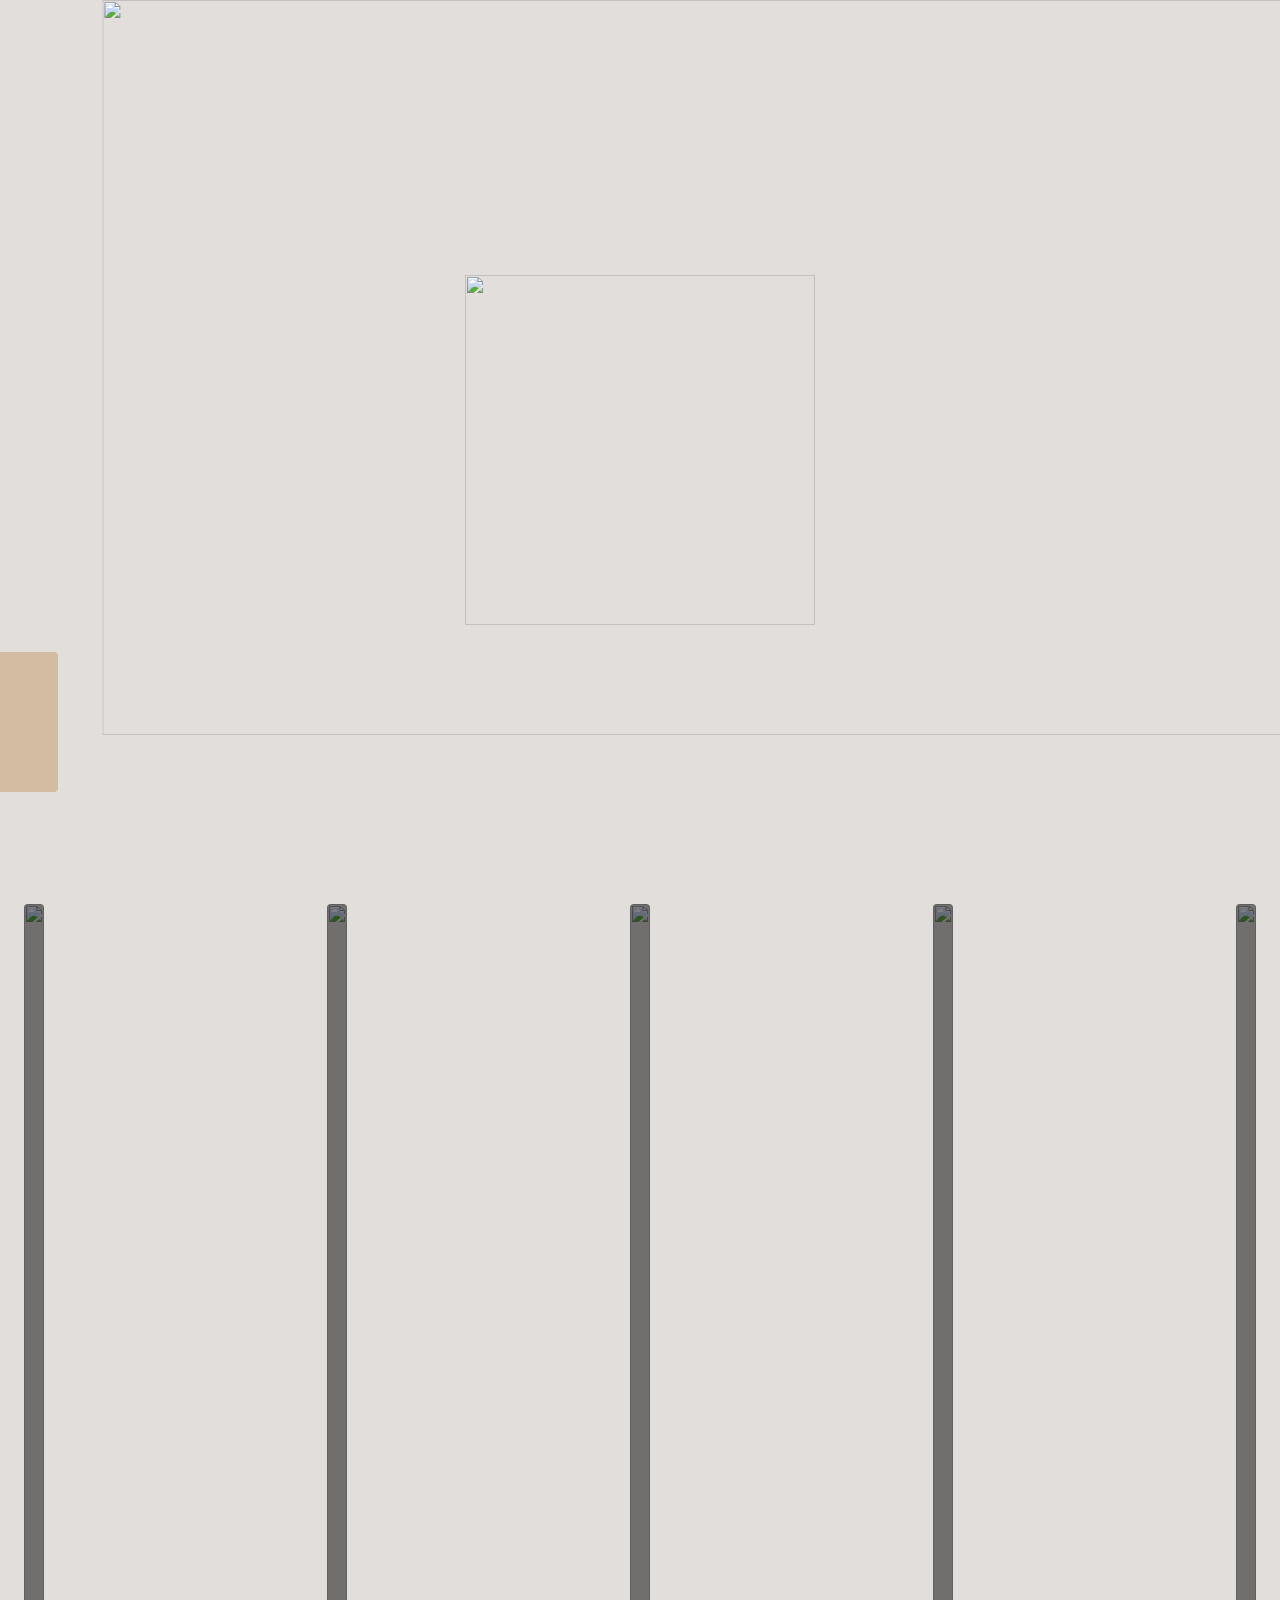
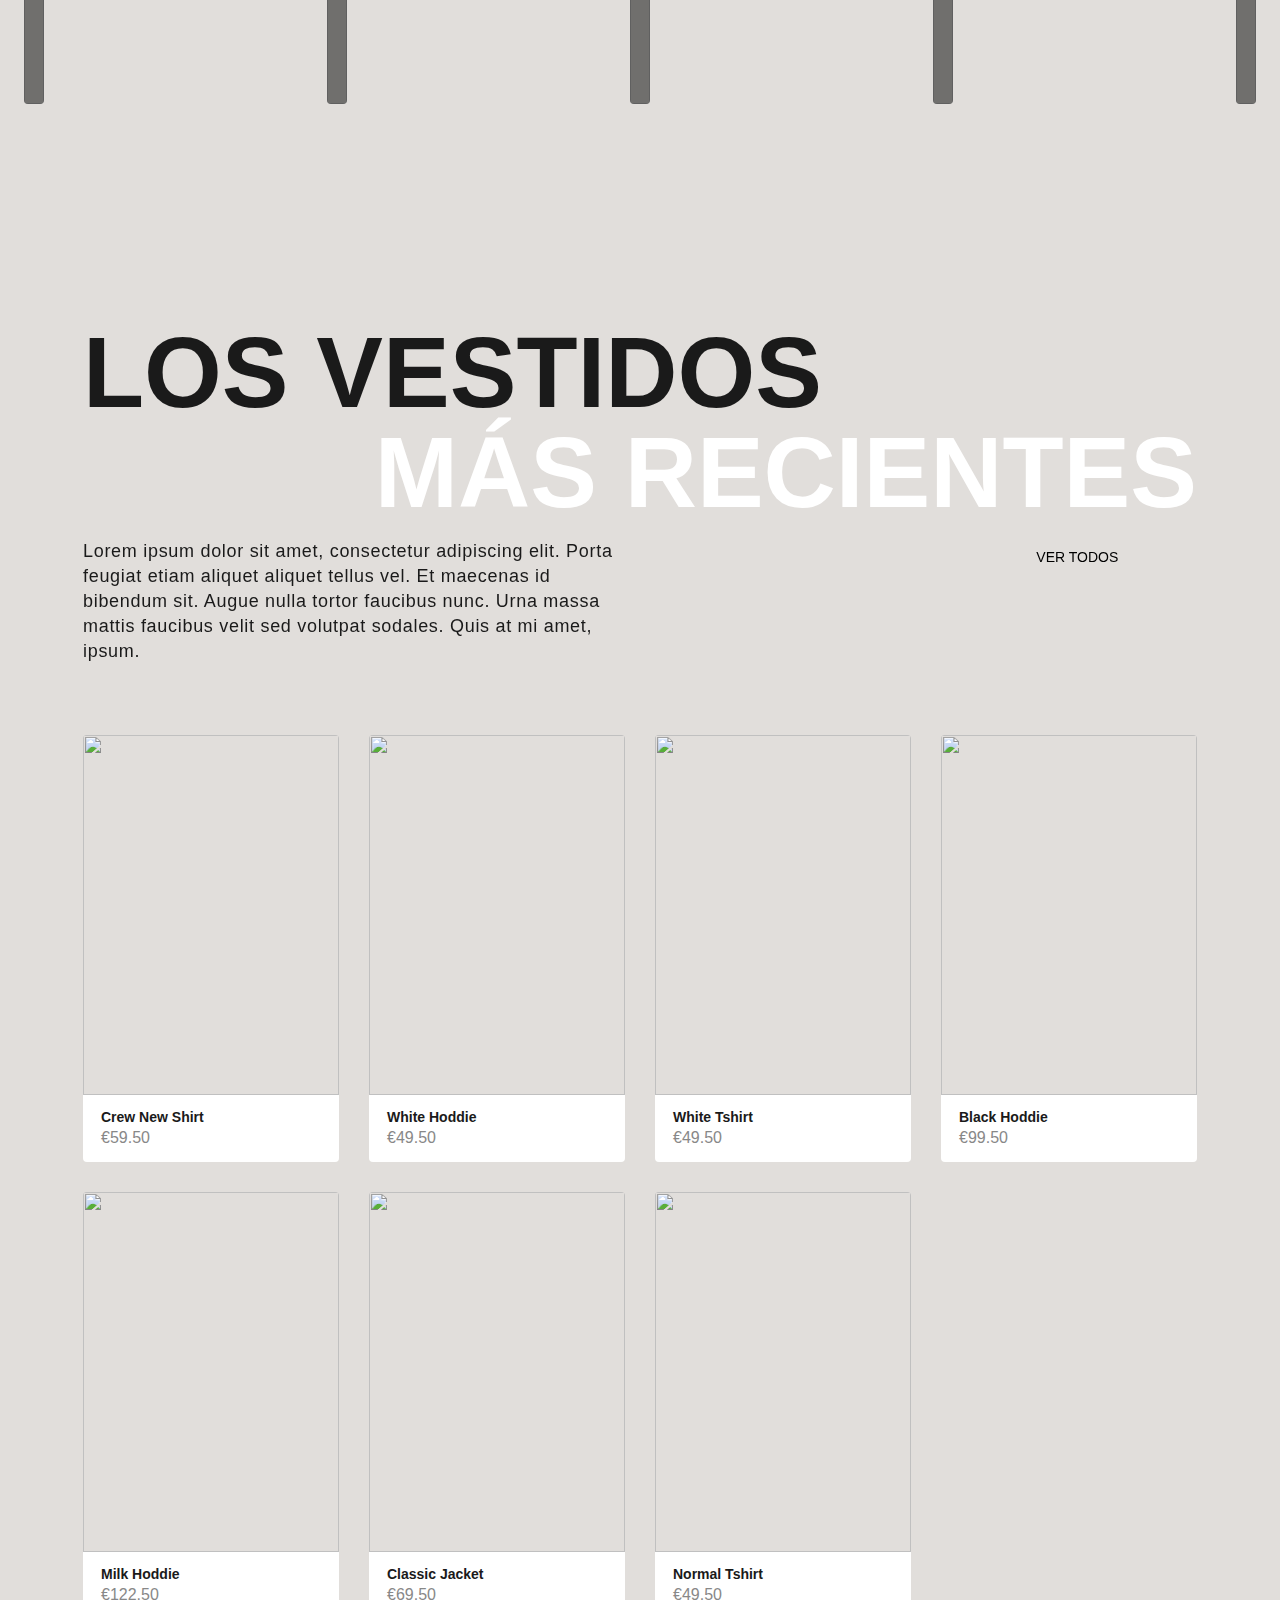
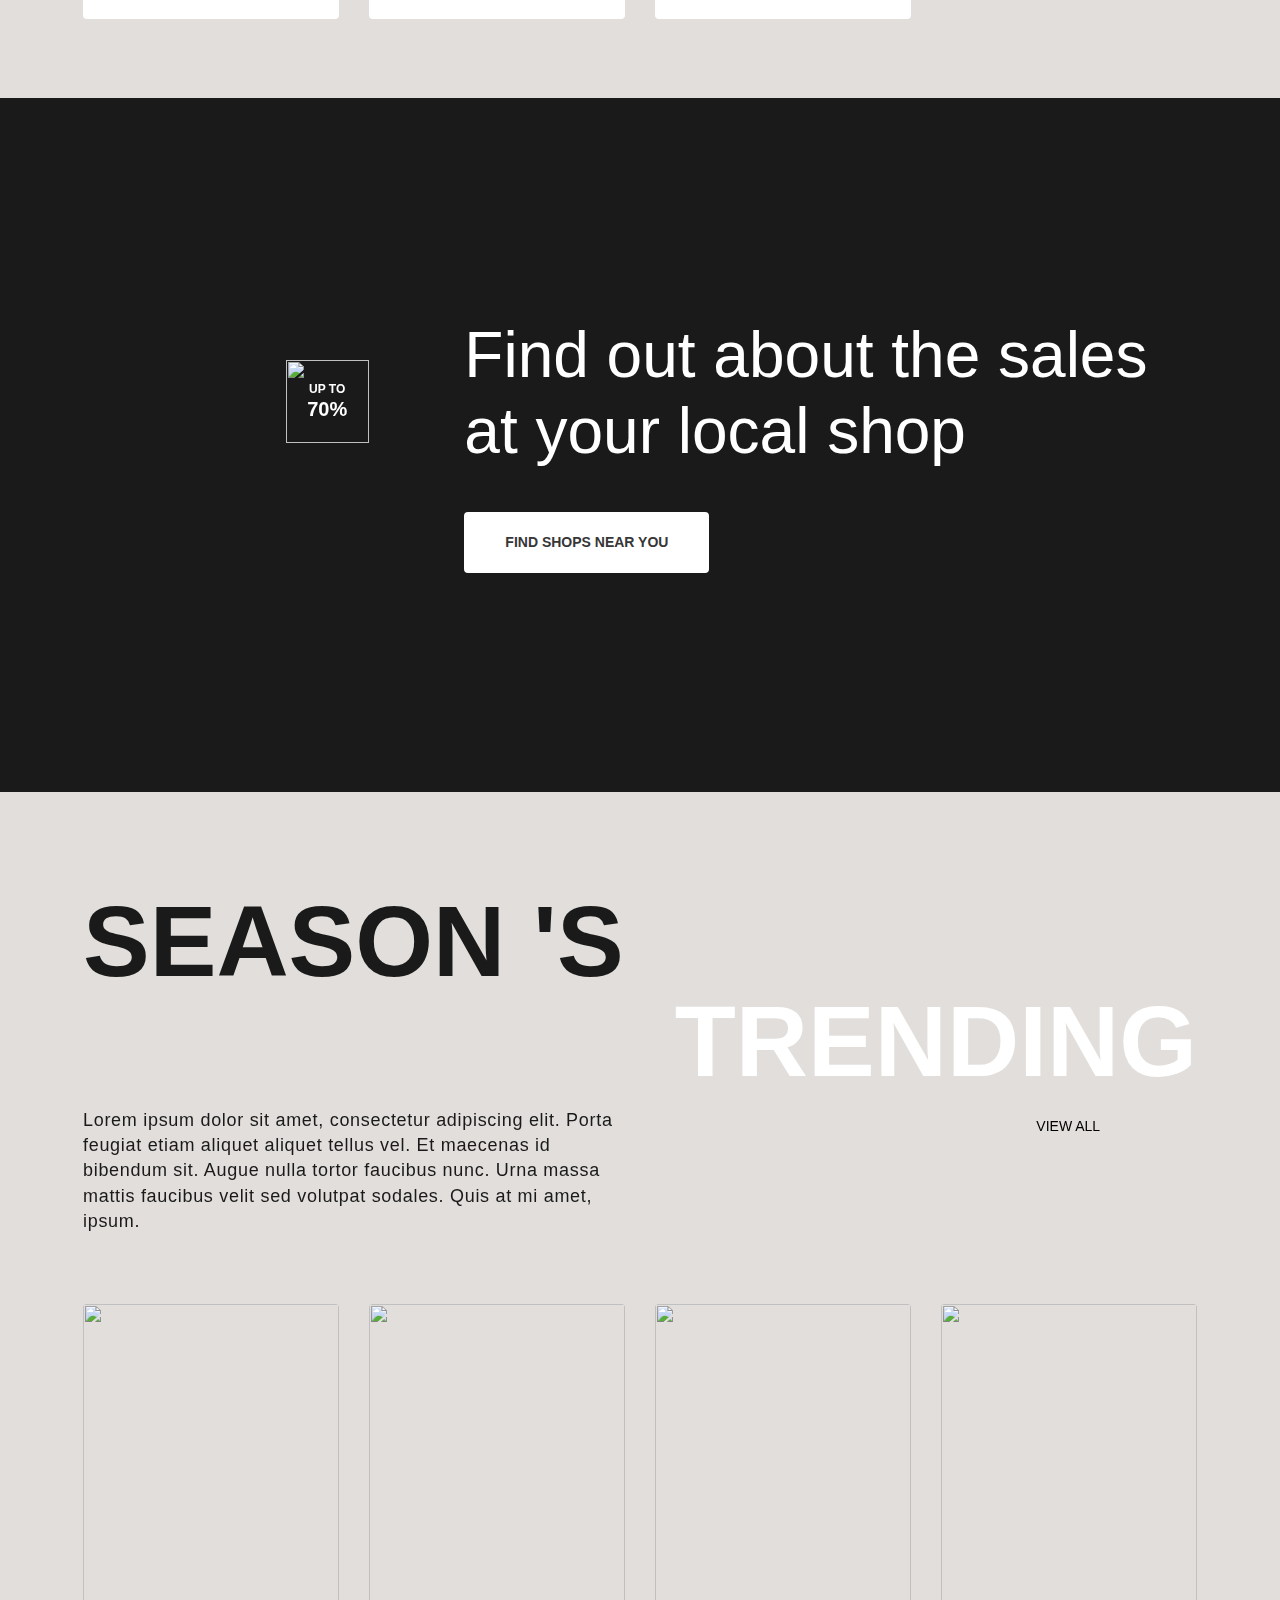
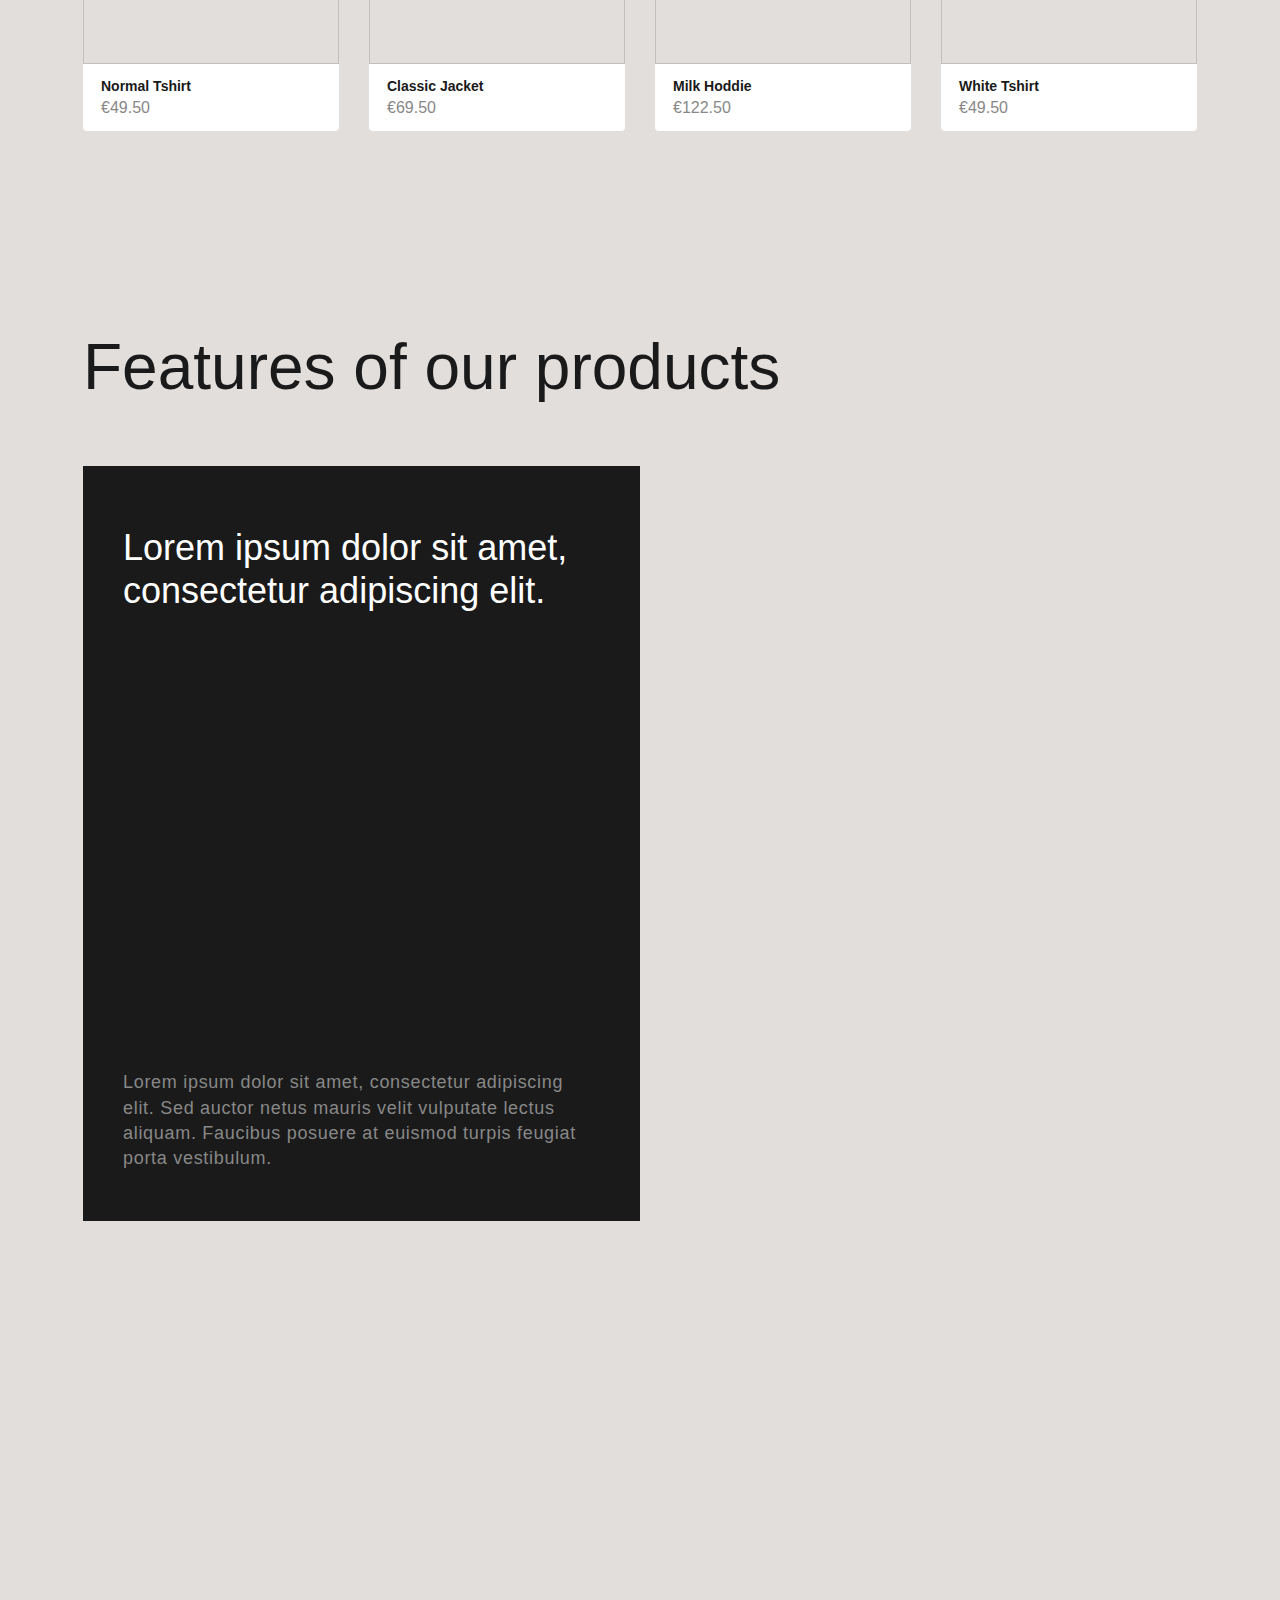
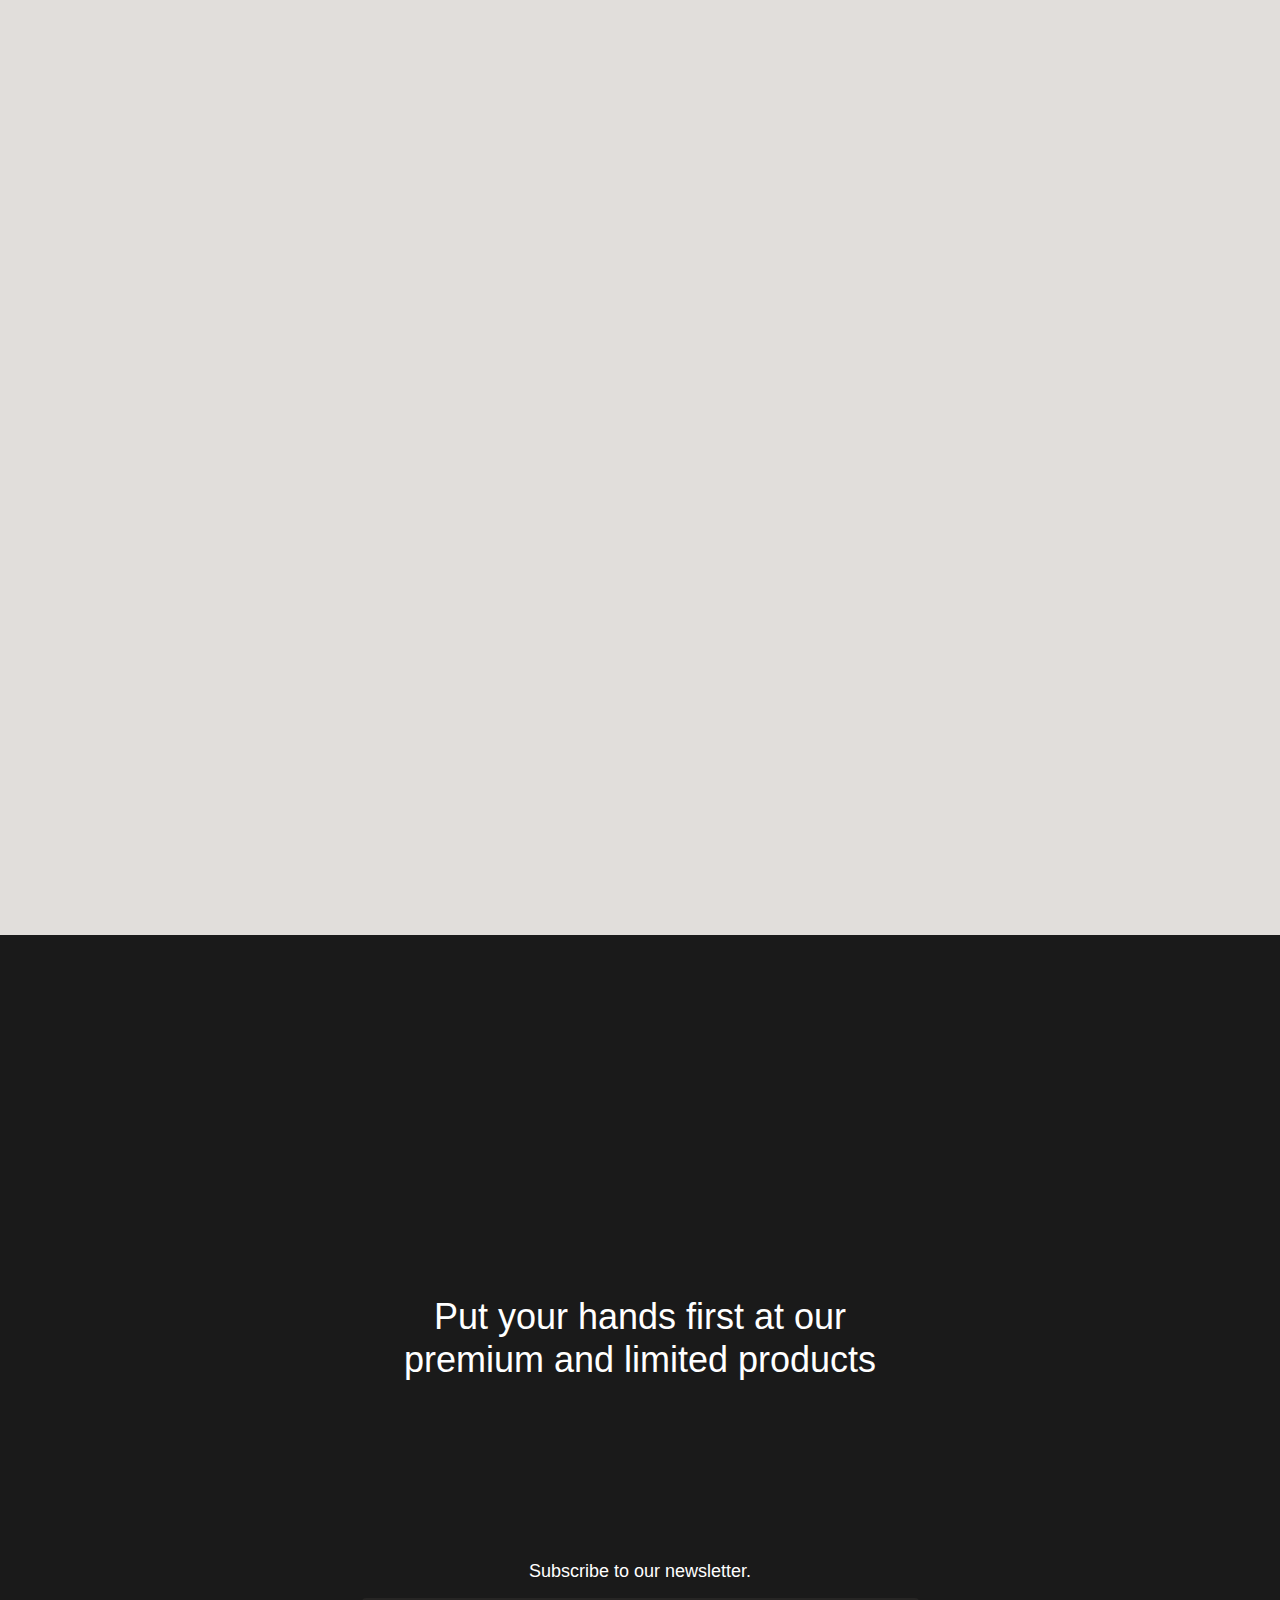
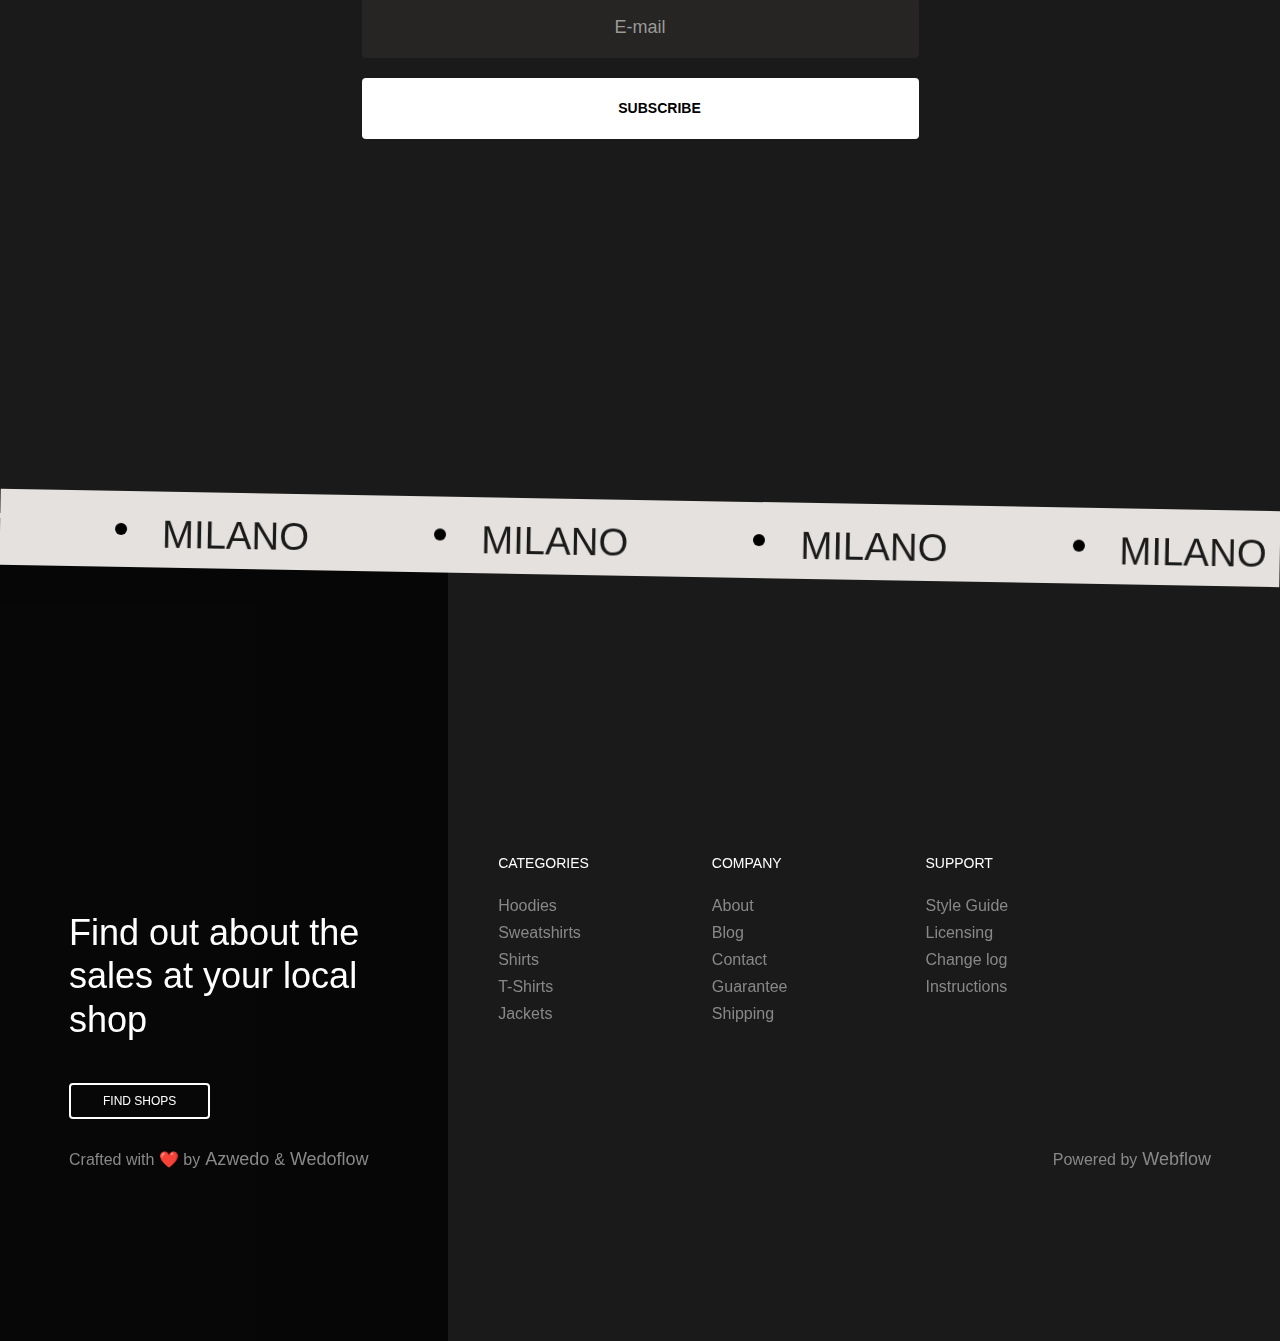
==== index.html @ a9ac9210 "Add files via upload" ====
<!DOCTYPE html>
<!-- This site was created in Webflow. https://www.webflow.com -->
<!-- Last Published: Wed Aug 02 2023 12:17:36 GMT+0000 (Coordinated Universal Time) -->
<html data-wf-domain="az-milano.webflow.io" data-wf-page="62f3719eed27635eee6eeb4f"
    data-wf-site="62f3719eed276382ac6eeb38">

<head>
    <meta charset="utf-8" />
    <title>Biaani | Inicio</title>
    <meta content="Milano - Webflow Ecommerce website template" name="description" />
    <meta content="Milano - Webflow Ecommerce website template" property="og:title" />
    <meta content="Milano - Webflow Ecommerce website template" property="og:description" />
    <meta content="Milano - Webflow Ecommerce website template" property="twitter:title" />
    <meta content="Milano - Webflow Ecommerce website template" property="twitter:description" />
    <meta property="og:type" content="website" />
    <meta content="summary_large_image" name="twitter:card" />
    <meta content="width=device-width, initial-scale=1" name="viewport" />
    <meta content="Webflow" name="generator" />
    <link href="css/az-milano.webflow.cb0dedc49.css" rel="stylesheet" type="text/css" />
    <link href="css/media.css" rel="stylesheet" type="text/css" />
    <script type="text/javascript">
        !function (o, c) {
            var n = c.documentElement
                , t = " w-mod-";
            n.className += t + "js",
                ("ontouchstart" in o || o.DocumentTouch && c instanceof DocumentTouch) && (n.className += t + "touch")
        }(window, document);
    </script>

    <link href="https://assets.website-files.com/62f3719eed276382ac6eeb38/6308bfbd58a86c19c60eae1f_Favicon.png"
        rel="shortcut icon" type="image/x-icon" />
    <link href="https://assets.website-files.com/62f3719eed276382ac6eeb38/6308bfc2aa84e67999377b61_webclip.png"
        rel="apple-touch-icon" />

    <script type="text/javascript">
        window.__WEBFLOW_CURRENCY_SETTINGS = {
            "currencyCode": "USD",
            "symbol": "$",
            "decimal": ".",
            "fractionDigits": 2,
            "group": ",",
            "template": "{{wf {\"path\":\"symbol\",\"type\":\"PlainText\"} }} {{wf {\"path\":\"amount\",\"type\":\"CommercePrice\"} }} {{wf {\"path\":\"currencyCode\",\"type\":\"PlainText\"} }}",
            "hideDecimalForWholeNumbers": false
        };
    </script>
    <link rel="stylesheet" href="https://localhost:49519/stylesheet?id=ZXPg1FF5qxgkTYdr">
</head>

<body>
    <div data-w-id="0822006c-364b-ff71-7102-f629c8b2c373" style="opacity:1" class="fixed-navbar">
        <div data-animation="default" class="navbar w-nav" data-easing2="ease" data-easing="ease" data-collapse="all"
            role="banner" data-no-scroll="1" data-duration="0" data-doc-height="1">
            <div class="container nav-container">
                <div class="nav-menu-container">
                    <div class="navbar-menu-holder">
                        <a href="/" aria-current="page" class="brand w-nav-brand w--current">
                            <img src="https://biaanialtacostura.com/wp-content/uploads/2022/08/Biaani-png-stuff-w.png"
                                loading="lazy" alt="" class="brand-image-black" />
                            <img src="https://biaanialtacostura.com/wp-content/uploads/2022/08/Biaani-png-stuff-w.png"
                                loading="lazy" alt="" class="brand-image-white" />
                        </a>
                        <div class="menu-button w-nav-button">
                            <div data-is-ix2-target="1" class="menu-hamburger-icon"
                                data-w-id="a31a90da-18bb-988c-bede-6f0c86a57207" data-animation-type="lottie"
                                data-src="https://assets.website-files.com/62f3719eed276382ac6eeb38/62f643ac270e0c2b550f34db_menuV3.json"
                                data-loop="0" data-direction="1" data-autoplay="0" data-renderer="svg"
                                data-default-duration="1.5" data-duration="0" data-ix2-initial-state="0"></div>
                        </div>
                    </div>
                    <div class="navbar-icons-holder">
                        <div class="navbar-icons-container">
                            <div data-w-id="1f05b361-0478-9a17-ef73-0fe72122ae6d" data-is-ix2-target="1"
                                class="navbar-search-icon-lottie" data-animation-type="lottie"
                                data-src="https://assets.website-files.com/62f3719eed276382ac6eeb38/630c70235f2fc10a48b82acf_searchToX.json"
                                data-loop="0" data-direction="1" data-autoplay="0" data-renderer="svg"
                                data-default-duration="1" data-duration="0" data-ix2-initial-state="0"></div>
                            <div class="navbar-search-popup">
                                <div class="navbar-search-icon-holder">
                                    <form action="/search" class="search w-form">
                                        <input type="submit" value="" class="search-button w-button" />
                                        <input type="search" class="search-input w-input" maxlength="256" name="query"
                                            placeholder="Search…" id="search" required="" />
                                    </form>
                                </div>
                            </div>
                        </div>
                    </div>
                    
                    <nav role="navigation" class="nav-menu w-nav-menu">
                        <div class="nav-manu-mask">
                            <div class="container menu-holder">
                                <div class="nav-link-holder">
                                    <div class="w-dyn-list">
                                        <div role="list" class="w-dyn-items">
                                            <div role="listitem" class="w-dyn-item">
                                                <a href="/category/hoodies" class="nav-link w-inline-block">
                                                    <div class="nav-link-container-perspective">
                                                        <div class="nav-link-container _01">
                                                            <div class="number-holder">
                                                                <div class="overline-l">0</div>
                                                                <div class="overline-l">1</div>
                                                                <div class="overline-l">.</div>
                                                            </div>
                                                            <div class="link-block-menu">Hoodies</div>
                                                        </div>
                                                    </div>
                                                    <div class="nav-menu-image-holder nav-link-image">
                                                        <img loading="lazy" alt=""
                                                            src="https://assets.website-files.com/62f3a1ab50d8014c355bd831/62f3aec4d36866423553ef87_Category%20Image%2001.jpg"
                                                            sizes="100vw"
                                                            srcset="https://assets.website-files.com/62f3a1ab50d8014c355bd831/62f3aec4d36866423553ef87_Category%20Image%2001-p-500.jpg 500w, https://assets.website-files.com/62f3a1ab50d8014c355bd831/62f3aec4d36866423553ef87_Category%20Image%2001-p-800.jpg 800w, https://assets.website-files.com/62f3a1ab50d8014c355bd831/62f3aec4d36866423553ef87_Category%20Image%2001-p-1080.jpg 1080w, https://assets.website-files.com/62f3a1ab50d8014c355bd831/62f3aec4d36866423553ef87_Category%20Image%2001.jpg 1140w"
                                                            class="nav-menu-image" />
                                                    </div>
                                                </a>
                                            </div>
                                            <div role="listitem" class="w-dyn-item">
                                                <a href="/category/sweatshirts" class="nav-link w-inline-block">
                                                    <div class="nav-link-container-perspective">
                                                        <div class="nav-link-container _01">
                                                            <div class="number-holder">
                                                                <div class="overline-l">0</div>
                                                                <div class="overline-l">2</div>
                                                                <div class="overline-l">.</div>
                                                            </div>
                                                            <div class="link-block-menu">Sweatshirts</div>
                                                        </div>
                                                    </div>
                                                    <div class="nav-menu-image-holder nav-link-image">
                                                        <img loading="lazy" alt=""
                                                            src="https://assets.website-files.com/62f3a1ab50d8014c355bd831/62f3aed27d0430e3f1fda97b_Category%20Image%2005.jpg"
                                                            sizes="100vw"
                                                            srcset="https://assets.website-files.com/62f3a1ab50d8014c355bd831/62f3aed27d0430e3f1fda97b_Category%20Image%2005-p-500.jpg 500w, https://assets.website-files.com/62f3a1ab50d8014c355bd831/62f3aed27d0430e3f1fda97b_Category%20Image%2005-p-800.jpg 800w, https://assets.website-files.com/62f3a1ab50d8014c355bd831/62f3aed27d0430e3f1fda97b_Category%20Image%2005-p-1080.jpg 1080w, https://assets.website-files.com/62f3a1ab50d8014c355bd831/62f3aed27d0430e3f1fda97b_Category%20Image%2005.jpg 1140w"
                                                            class="nav-menu-image" />
                                                    </div>
                                                </a>
                                            </div>
                                            <div role="listitem" class="w-dyn-item">
                                                <a href="/category/shirts" class="nav-link w-inline-block">
                                                    <div class="nav-link-container-perspective">
                                                        <div class="nav-link-container _01">
                                                            <div class="number-holder">
                                                                <div class="overline-l">0</div>
                                                                <div class="overline-l">3</div>
                                                                <div class="overline-l">.</div>
                                                            </div>
                                                            <div class="link-block-menu">Shirts</div>
                                                        </div>
                                                    </div>
                                                    <div class="nav-menu-image-holder nav-link-image">
                                                        <img loading="lazy" alt=""
                                                            src="https://assets.website-files.com/62f3a1ab50d8014c355bd831/62f3af1a24b1d58f4fc498b9_Category%20Image%2002.jpg"
                                                            sizes="100vw"
                                                            srcset="https://assets.website-files.com/62f3a1ab50d8014c355bd831/62f3af1a24b1d58f4fc498b9_Category%20Image%2002-p-500.jpg 500w, https://assets.website-files.com/62f3a1ab50d8014c355bd831/62f3af1a24b1d58f4fc498b9_Category%20Image%2002-p-800.jpg 800w, https://assets.website-files.com/62f3a1ab50d8014c355bd831/62f3af1a24b1d58f4fc498b9_Category%20Image%2002-p-1080.jpg 1080w, https://assets.website-files.com/62f3a1ab50d8014c355bd831/62f3af1a24b1d58f4fc498b9_Category%20Image%2002.jpg 1140w"
                                                            class="nav-menu-image" />
                                                    </div>
                                                </a>
                                            </div>
                                            <div role="listitem" class="w-dyn-item">
                                                <a href="/category/t-shirts" class="nav-link w-inline-block">
                                                    <div class="nav-link-container-perspective">
                                                        <div class="nav-link-container _01">
                                                            <div class="number-holder">
                                                                <div class="overline-l">0</div>
                                                                <div class="overline-l">4</div>
                                                                <div class="overline-l">.</div>
                                                            </div>
                                                            <div class="link-block-menu">T-Shirts</div>
                                                        </div>
                                                    </div>
                                                    <div class="nav-menu-image-holder nav-link-image">
                                                        <img loading="lazy" alt=""
                                                            src="https://assets.website-files.com/62f3a1ab50d8014c355bd831/62f3af2ddf914539081fdc86_Category%20Image%2003.jpg"
                                                            sizes="100vw"
                                                            srcset="https://assets.website-files.com/62f3a1ab50d8014c355bd831/62f3af2ddf914539081fdc86_Category%20Image%2003-p-500.jpg 500w, https://assets.website-files.com/62f3a1ab50d8014c355bd831/62f3af2ddf914539081fdc86_Category%20Image%2003-p-800.jpg 800w, https://assets.website-files.com/62f3a1ab50d8014c355bd831/62f3af2ddf914539081fdc86_Category%20Image%2003-p-1080.jpg 1080w, https://assets.website-files.com/62f3a1ab50d8014c355bd831/62f3af2ddf914539081fdc86_Category%20Image%2003.jpg 1140w"
                                                            class="nav-menu-image" />
                                                    </div>
                                                </a>
                                            </div>
                                            <div role="listitem" class="w-dyn-item">
                                                <a href="/category/jackets" class="nav-link w-inline-block">
                                                    <div class="nav-link-container-perspective">
                                                        <div class="nav-link-container _01">
                                                            <div class="number-holder">
                                                                <div class="overline-l">0</div>
                                                                <div class="overline-l">5</div>
                                                                <div class="overline-l">.</div>
                                                            </div>
                                                            <div class="link-block-menu">Jackets</div>
                                                        </div>
                                                    </div>
                                                    <div class="nav-menu-image-holder nav-link-image">
                                                        <img loading="lazy" alt=""
                                                            src="https://assets.website-files.com/62f3a1ab50d8014c355bd831/62f3af3b5a05667f40af60c5_Category%20Image%2004.jpg"
                                                            sizes="100vw"
                                                            srcset="https://assets.website-files.com/62f3a1ab50d8014c355bd831/62f3af3b5a05667f40af60c5_Category%20Image%2004-p-500.jpg 500w, https://assets.website-files.com/62f3a1ab50d8014c355bd831/62f3af3b5a05667f40af60c5_Category%20Image%2004-p-800.jpg 800w, https://assets.website-files.com/62f3a1ab50d8014c355bd831/62f3af3b5a05667f40af60c5_Category%20Image%2004-p-1080.jpg 1080w, https://assets.website-files.com/62f3a1ab50d8014c355bd831/62f3af3b5a05667f40af60c5_Category%20Image%2004.jpg 1140w"
                                                            class="nav-menu-image" />
                                                    </div>
                                                </a>
                                            </div>
                                        </div>
                                    </div>
                                </div>
                                <div class="nav-footer-holder">
                                    <div class="nav-menu-footer-line"></div>
                                    <div class="nav-menu-links-container">
                                        <div class="links-holder">
                                            <a href="mailto:hello@milano.clothes" class="nav-menu-footer-links">
                                                <span class="accent-text-color">E: </span>
                                                hello@milano.clothes
                                            </a>
                                            <a href="tel:+383(0)49123-456" class="nav-menu-footer-links">
                                                <span class="accent-text-color">T: </span>
                                                +383 (0) 49 123-456
                                            </a>
                                        </div>
                                        <div class="social-media-container">
                                            <a href="http://youtube.com" target="_blank"
                                                class="social-media-holder w-inline-block">
                                                <img src="https://assets.website-files.com/62f3719eed276382ac6eeb38/62f63dbb9a68a40f783acf2c_youtube%20%20-%20Gold.svg"
                                                    loading="lazy" alt="" class="social-media-icon" />
                                            </a>
                                            <a href="http://facebook.com" target="_blank"
                                                class="social-media-holder w-inline-block">
                                                <img src="https://assets.website-files.com/62f3719eed276382ac6eeb38/62f63dbbea32fe0f4180272a_facebook%20-%20Gold.svg"
                                                    loading="lazy" alt="" class="social-media-icon" />
                                            </a>
                                            <a href="http://twitter.com" target="_blank"
                                                class="social-media-holder w-inline-block">
                                                <img src="https://assets.website-files.com/62f3719eed276382ac6eeb38/62f63dbc0a419276cd2c24c0_twitter%20%20-%20Gold.svg"
                                                    loading="lazy" alt="" class="social-media-icon" />
                                            </a>
                                            <a href="http://instagram.com" target="_blank"
                                                class="social-media-holder w-inline-block">
                                                <img src="https://assets.website-files.com/62f3719eed276382ac6eeb38/62f63dbce791786f77dc96b9_instagram%20%20-%20Gold.svg"
                                                    loading="lazy" alt="" class="social-media-icon" />
                                            </a>
                                        </div>
                                    </div>
                                </div>
                            </div>
                            <div class="nav-menu-image-holder">
                                <img src="https://assets.website-files.com/62f3719eed276382ac6eeb38/62f4c6f9364a0913616d71e2_CTA%20Image%2004.jpg"
                                    loading="lazy" alt="" sizes="100vw"
                                    srcset="https://assets.website-files.com/62f3719eed276382ac6eeb38/62f4c6f9364a0913616d71e2_CTA%20Image%2004-p-500.jpg 500w, https://assets.website-files.com/62f3719eed276382ac6eeb38/62f4c6f9364a0913616d71e2_CTA%20Image%2004-p-800.jpg 800w, https://assets.website-files.com/62f3719eed276382ac6eeb38/62f4c6f9364a0913616d71e2_CTA%20Image%2004-p-1080.jpg 1080w, https://assets.website-files.com/62f3719eed276382ac6eeb38/62f4c6f9364a0913616d71e2_CTA%20Image%2004.jpg 1300w"
                                    class="nav-menu-image" />
                                <div class="nav-menu-image-mask"></div>
                            </div>
                        </div>
                    </nav>
                </div>
            </div>
        </div>
    </div>
    <div class="section hero-section">
        <div class="container hero-container">
            <div class="hero-text-container">
                <div class="perspective">
                    <div data-w-id="34433cd0-06ea-1cef-c206-e65920d9b55f" class="hero-text-holder _01">
                        <h1 class="hero-text">EL VESTIDO</h1>
                    </div>
                </div>
                <div class="perspective">
                    <div data-w-id="a088f488-e35d-5301-d97b-a011c5602540" class="hero-text-holder _02">
                        <h1 class="hero-text">DE TUS</h1>
                    </div>
                </div>
                <div class="perspective">
                    <div data-w-id="cf3c6155-b7f5-3b06-0b72-63822514a1e6" class="hero-text-holder _03">
                        <h1 class="hero-text white">SUEÑOS TE</h1>
                    </div>
                </div>
                <div class="perspective">
                    <div data-w-id="84ff30f1-1080-cdbf-a365-14dc8e638d38" class="hero-text-holder _04">
                        <h1 class="hero-text white">ESTÁ ESPERANDO</h1>
                    </div>
                </div>
                <div class="perspective">
                    <div data-w-id="d0dcbe2d-923b-dc9c-63a6-d0b1c29595c5" class="hero-link-holder _05">
                        <a href="#Season" class="button with-arrow w-button">CONOCE LA COLECCIÓN DE OTOÑO</a>
                    </div>
                </div>
            </div>
        </div>
        <div data-w-id="22dfe9b3-75cf-698e-dc7a-6bc2b3723a61" class="hero-image-container">
            <div class="hero-image-holder">
                <img src="https://biaanialtacostura.com/wp-content/uploads/2022/08/DSC_0011000-min.jpg" loading="lazy"
                    data-w-id="86218919-4662-309f-b263-8a7534869b8a" alt=""
                    srcset="https://biaanialtacostura.com/wp-content/uploads/2022/08/DSC_0011000-min.jpg"
                    sizes="(max-width: 767px) 100vw, 40vw" class="hero-image" />
            </div>
            <div class="hero-image-decord"></div>
        </div>
    </div>
    <div data-w-id="a8fb0c6e-cb54-e9b5-ce93-d865aa9e087a" class="section">
        <div class="container categroy-container">
            <div class="category-holder">
                <div class="category-list">
                    <div class="category-list-wrapper _01 w-dyn-list">
                        <div role="list" class="category-list w-dyn-items">
                            <div role="listitem" class="category-item w-dyn-item">
                                <a href="/category/hoodies" class="category-card-container w-inline-block">
                                    <div class="category-image-container">
                                        <div class="category-overlay"></div>
                                        <img src="https://biaanialtacostura.com/wp-content/uploads/2022/09/DSC_9398-min.jpg"
                                            loading="lazy" alt=""
                                            sizes="(max-width: 479px) 96vw, (max-width: 767px) 94vw, 100vw"
                                            srcset="https://biaanialtacostura.com/wp-content/uploads/2022/09/DSC_9398-min.jpg"
                                            class="category-image" />
                                    </div>
                                    <div class="category-text-holder">
                                        <div class="category-name">
                                            <h2 class="category-text">Titulo</h2>
                                        </div>
                                    </div>
                                </a>
                            </div>
                        </div>
                    </div>
                    <div class="category-list-wrapper _02 w-dyn-list">
                        <div role="list" class="category-list w-dyn-items">
                            <div role="listitem" class="category-item w-dyn-item">
                                <a href="/category/sweatshirts" class="category-card-container w-inline-block">
                                    <div class="category-image-container">
                                        <div class="category-overlay"></div>
                                        <img src="https://biaanialtacostura.com/wp-content/uploads/2022/09/DSC_9880-min.jpg"
                                            loading="lazy" alt=""
                                            sizes="(max-width: 479px) 96vw, (max-width: 767px) 94vw, 100vw"
                                            srcset="https://biaanialtacostura.com/wp-content/uploads/2022/09/DSC_9880-min.jpg"
                                            class="category-image" />
                                    </div>
                                    <div class="category-text-holder">
                                        <div class="category-name">
                                            <h2 class="category-text">titulo</h2>
                                        </div>
                                    </div>
                                </a>
                            </div>
                        </div>
                    </div>
                    <div class="category-list-wrapper _03 w-dyn-list">
                        <div role="list" class="category-list w-dyn-items">
                            <div role="listitem" class="category-item w-dyn-item">
                                <a href="/category/shirts" class="category-card-container w-inline-block">
                                    <div class="category-image-container">
                                        <div class="category-overlay"></div>
                                        <img src="https://biaanialtacostura.com/wp-content/uploads/2022/09/sofi.1-min.jpg"
                                            loading="lazy" alt=""
                                            sizes="(max-width: 479px) 96vw, (max-width: 767px) 94vw, 100vw"
                                            srcset="https://biaanialtacostura.com/wp-content/uploads/2022/09/sofi.1-min.jpg"
                                            class="category-image" />
                                    </div>
                                    <div class="category-text-holder">
                                        <div class="category-name">
                                            <h2 class="category-text">titulo</h2>
                                        </div>
                                    </div>
                                </a>
                            </div>
                        </div>
                    </div>
                    <div class="category-list-wrapper _04 w-dyn-list">
                        <div role="list" class="category-list w-dyn-items">
                            <div role="listitem" class="category-item w-dyn-item">
                                <a href="/category/t-shirts" class="category-card-container w-inline-block">
                                    <div class="category-image-container">
                                        <div class="category-overlay"></div>
                                        <img src="https://assets.website-files.com/62f3a1ab50d8014c355bd831/62f3af2ddf914539081fdc86_Category%20Image%2003.jpg"
                                            loading="lazy" alt=""
                                            sizes="(max-width: 479px) 96vw, (max-width: 767px) 94vw, 100vw"
                                            srcset="https://assets.website-files.com/62f3a1ab50d8014c355bd831/62f3af2ddf914539081fdc86_Category%20Image%2003-p-500.jpg 500w, https://assets.website-files.com/62f3a1ab50d8014c355bd831/62f3af2ddf914539081fdc86_Category%20Image%2003-p-800.jpg 800w, https://assets.website-files.com/62f3a1ab50d8014c355bd831/62f3af2ddf914539081fdc86_Category%20Image%2003-p-1080.jpg 1080w, https://assets.website-files.com/62f3a1ab50d8014c355bd831/62f3af2ddf914539081fdc86_Category%20Image%2003.jpg 1140w"
                                            class="category-image" />
                                    </div>
                                    <div class="category-text-holder">
                                        <div class="category-name">
                                            <h2 class="category-text">titulo</h2>
                                        </div>
                                    </div>
                                </a>
                            </div>
                        </div>
                    </div>
                    <div class="category-list-wrapper _05 w-dyn-list">
                        <div role="list" class="category-list w-dyn-items">
                            <div role="listitem" class="category-item w-dyn-item">
                                <a href="/category/jackets" class="category-card-container w-inline-block">
                                    <div class="category-image-container">
                                        <div class="category-overlay"></div>
                                        <img src="https://assets.website-files.com/62f3a1ab50d8014c355bd831/62f3af3b5a05667f40af60c5_Category%20Image%2004.jpg"
                                            loading="lazy" alt=""
                                            sizes="(max-width: 479px) 96vw, (max-width: 767px) 94vw, 100vw"
                                            srcset="https://assets.website-files.com/62f3a1ab50d8014c355bd831/62f3af3b5a05667f40af60c5_Category%20Image%2004-p-500.jpg 500w, https://assets.website-files.com/62f3a1ab50d8014c355bd831/62f3af3b5a05667f40af60c5_Category%20Image%2004-p-800.jpg 800w, https://assets.website-files.com/62f3a1ab50d8014c355bd831/62f3af3b5a05667f40af60c5_Category%20Image%2004-p-1080.jpg 1080w, https://assets.website-files.com/62f3a1ab50d8014c355bd831/62f3af3b5a05667f40af60c5_Category%20Image%2004.jpg 1140w"
                                            class="category-image" />
                                    </div>
                                    <div class="category-text-holder">
                                        <div class="category-name">
                                            <h2 class="category-text">Jackets</h2>
                                        </div>
                                    </div>
                                </a>
                            </div>
                        </div>
                    </div>
                </div>
            </div>
        </div>
    </div>
    <div class="section overflow-hidden">
        <div class="container">
            <div class="title-holder">
                <div class="left-alighted-text">
                    <div class="fade-in-move-on-scroll">
                        <h1 class="bold-text no-margins">LOS VESTIDOS</h1>
                    </div>
                </div>
                <div class="right-alighted-text">
                    <div class="fade-in-move-on-scroll">
                        <h1 class="bold-text no-margin---white">MÁS RECIENTES</h1>
                    </div>
                </div>
                <div class="descripton-holder">
                    <div class="w-layout-grid grid-6-col">
                        <div id="w-node-bd183f7b-154c-980d-b9b1-bc5390021e83-ee6eeb4f" class="fade-in-move-on-scroll">
                            <p>Lorem ipsum dolor sit amet, consectetur adipiscing elit. Porta feugiat etiam aliquet
                                aliquet tellus vel. Et maecenas id bibendum sit. Augue nulla tortor faucibus nunc. Urna
                                massa mattis faucibus velit sed volutpat sodales. Quis at mi amet, ipsum.</p>
                        </div>
                        <div id="w-node-_99f7b184-4651-a5c3-c4c9-444ef4eefee1-ee6eeb4f" class="fade-in-move-on-scroll">
                            <a href="/products" class="button with-arrow w-button">VER TODOS</a>
                        </div>
                    </div>
                </div>
            </div>
            <div class="season-trending-container">
                <div class="product-cards-wrapper w-dyn-list">
                    <div role="list" class="product-grid w-dyn-items">
                        <div role="listitem" class="product-card w-dyn-item">
                            <div class="product-card-container">
                                <a href="/product/black-crew-new-shirt"
                                    class="product-card-image-holder w-inline-block">
                                    <img alt="" loading="lazy"
                                        data-wf-sku-bindings="%5B%7B%22from%22%3A%22f_main_image_4dr%22%2C%22to%22%3A%22src%22%7D%5D"
                                        src="https://assets.website-files.com/62f3a1ab50d8014c355bd831/62f3aca8e8660c4dee593edc_1.jpg"
                                        sizes="(max-width: 479px) 94vw, (max-width: 767px) 44vw, (max-width: 991px) 29vw, (max-width: 1439px) 21vw, 301px"
                                        srcset="https://assets.website-files.com/62f3a1ab50d8014c355bd831/62f3aca8e8660c4dee593edc_1-p-500.jpg 500w, https://assets.website-files.com/62f3a1ab50d8014c355bd831/62f3aca8e8660c4dee593edc_1-p-800.jpg 800w, https://assets.website-files.com/62f3a1ab50d8014c355bd831/62f3aca8e8660c4dee593edc_1.jpg 960w"
                                        class="product-card-image" />
                                    <img src="https://assets.website-files.com/62f3a1ab50d8014c355bd831/63072d097c2cec6ba0ff70a4_3.jpg"
                                        loading="lazy" alt=""
                                        sizes="(max-width: 479px) 94vw, (max-width: 767px) 44vw, (max-width: 991px) 29vw, (max-width: 1439px) 21vw, 301px"
                                        srcset="https://assets.website-files.com/62f3a1ab50d8014c355bd831/63072d097c2cec6ba0ff70a4_3-p-500.jpg 500w, https://assets.website-files.com/62f3a1ab50d8014c355bd831/63072d097c2cec6ba0ff70a4_3-p-800.jpg 800w, https://assets.website-files.com/62f3a1ab50d8014c355bd831/63072d097c2cec6ba0ff70a4_3.jpg 960w"
                                        class="secondary-product-card-image" />
                                </a>
                                <div class="product-card-details-container">
                                    <div class="product-price-container">
                                        <div class="product-name">Crew New Shirt</div>
                                        <div class="product-price">€59.50</div>
                                    </div>
                                    <div class="product-add-to-card-container">
                                        <div>
                                            <form data-node-type="commerce-add-to-cart-form"
                                                data-commerce-sku-id="62f3ace109514d9dbe9a5545"
                                                data-loading-text="Adding to cart..."
                                                data-commerce-product-id="62f3ace07d0430965afd98e6"
                                                class="w-commerce-commerceaddtocartform">
                                                <div data-wf-sku-bindings="%5B%7B%22from%22%3A%22f_sku_values_3dr%22%2C%22to%22%3A%22optionValues%22%7D%5D"
                                                    data-commerce-product-sku-values="%7B%22bef55af3cd6bb55390508d3fc4b27587%22%3A%2201890d4d93488cf83514587cfadeaa92%22%2C%2276063c754aad7e695f1e733cb438c9d4%22%3A%22a65421535ddcd7ed8a4979edf1376135%22%7D"
                                                    data-node-type="commerce-add-to-cart-option-list"
                                                    data-commerce-product-id="62f3ace07d0430965afd98e6"
                                                    data-preselect-default-variant="true" class="hide" role="group">
                                                    <div role="group">
                                                        <label
                                                            data-wf-bindings="%5B%7B%22innerHTML%22%3A%7B%22type%22%3A%22PlainText%22%2C%22filter%22%3A%7B%22type%22%3A%22identity%22%2C%22params%22%3A%5B%5D%7D%2C%22dataPath%22%3A%22name%22%7D%7D%5D">Size</label>
                                                        <select id="option-set-bef55af3cd6bb55390508d3fc4b27587"
                                                            data-node-type="commerce-add-to-cart-option-select"
                                                            data-commerce-option-set-id="bef55af3cd6bb55390508d3fc4b27587"
                                                            class="w-select" required="">
                                                            <option selected="" value="">Select Size</option>
                                                            <option value="01890d4d93488cf83514587cfadeaa92">Small
                                                            </option>
                                                            <option value="b8b6f8535cfdd1bcdc3875d39b233722">Standard
                                                            </option>
                                                            <option value="d69a284fc77dfc3c11a0ce76122e5a21">Large
                                                            </option>
                                                            <option value="5c2855d08eed6a343993b2167ffa78b4">Extra Large
                                                            </option>
                                                        </select>
                                                    </div>
                                                    <div role="group">
                                                        <label
                                                            data-wf-bindings="%5B%7B%22innerHTML%22%3A%7B%22type%22%3A%22PlainText%22%2C%22filter%22%3A%7B%22type%22%3A%22identity%22%2C%22params%22%3A%5B%5D%7D%2C%22dataPath%22%3A%22name%22%7D%7D%5D">Color</label>
                                                        <select id="option-set-76063c754aad7e695f1e733cb438c9d4"
                                                            data-node-type="commerce-add-to-cart-option-select"
                                                            data-commerce-option-set-id="76063c754aad7e695f1e733cb438c9d4"
                                                            class="w-select" required="">
                                                            <option selected="" value="">Select Color</option>
                                                            <option value="a65421535ddcd7ed8a4979edf1376135">White
                                                            </option>
                                                            <option value="d0a4d00ad54f563bbf8cd168c9d98a69">Black
                                                            </option>
                                                        </select>
                                                    </div>
                                                </div>
                                                <input type="submit" data-node-type="commerce-add-to-cart-button"
                                                    data-loading-text="" value="ㅤ" aria-busy="false"
                                                    aria-haspopup="dialog"
                                                    class="w-commerce-commerceaddtocartbutton add-to-cart-icon" />
                                                <a data-node-type="commerce-buy-now-button" data-default-text="Buy now"
                                                    data-subscription-text="Subscribe now" aria-busy="false"
                                                    aria-haspopup="false" style="display:none"
                                                    class="w-commerce-commercebuynowbutton" href="/checkout">Buy now</a>
                                            </form>
                                            <div tabindex="0" style="display:none"
                                                class="w-commerce-commerceaddtocartoutofstock" tabindex="0">
                                                <div>This product is out of stock.</div>
                                            </div>
                                            <div aria-live="assertive" data-node-type="commerce-add-to-cart-error"
                                                style="display:none" class="w-commerce-commerceaddtocarterror">
                                                <div data-node-type="commerce-add-to-cart-error"
                                                    data-w-add-to-cart-quantity-error="Product is not available in this quantity."
                                                    data-w-add-to-cart-general-error="Something went wrong when adding this item to the cart."
                                                    data-w-add-to-cart-mixed-cart-error="You can’t purchase another product with a subscription."
                                                    data-w-add-to-cart-buy-now-error="Something went wrong when trying to purchase this item."
                                                    data-w-add-to-cart-checkout-disabled-error="Checkout is disabled on this site."
                                                    data-w-add-to-cart-select-all-options-error="Please select an option in each set.">
                                                    Product is not available in this quantity.</div>
                                            </div>
                                        </div>
                                    </div>
                                </div>
                            </div>
                        </div>
                        <div role="listitem" class="product-card w-dyn-item">
                            <div class="product-card-container">
                                <a href="/product/white-hoddie" class="product-card-image-holder w-inline-block">
                                    <img alt="" loading="lazy"
                                        data-wf-sku-bindings="%5B%7B%22from%22%3A%22f_main_image_4dr%22%2C%22to%22%3A%22src%22%7D%5D"
                                        src="https://assets.website-files.com/62f3a1ab50d8014c355bd831/6311c43cc4f2ba64e33807a2_bulbul-ahmed-TcRaVI3LXds-unsplash.jpg"
                                        sizes="(max-width: 479px) 94vw, (max-width: 767px) 44vw, (max-width: 991px) 29vw, (max-width: 1439px) 21vw, 301px"
                                        srcset="https://assets.website-files.com/62f3a1ab50d8014c355bd831/6311c43cc4f2ba64e33807a2_bulbul-ahmed-TcRaVI3LXds-unsplash-p-500.jpg 500w, https://assets.website-files.com/62f3a1ab50d8014c355bd831/6311c43cc4f2ba64e33807a2_bulbul-ahmed-TcRaVI3LXds-unsplash-p-800.jpg 800w, https://assets.website-files.com/62f3a1ab50d8014c355bd831/6311c43cc4f2ba64e33807a2_bulbul-ahmed-TcRaVI3LXds-unsplash-p-1080.jpg 1080w, https://assets.website-files.com/62f3a1ab50d8014c355bd831/6311c43cc4f2ba64e33807a2_bulbul-ahmed-TcRaVI3LXds-unsplash-p-1600.jpg 1600w, https://assets.website-files.com/62f3a1ab50d8014c355bd831/6311c43cc4f2ba64e33807a2_bulbul-ahmed-TcRaVI3LXds-unsplash.jpg 1920w"
                                        class="product-card-image" />
                                    <img src="https://assets.website-files.com/62f3a1ab50d8014c355bd831/6311c440f4c52f7240e0379b_bulbul-ahmed-lo3pH83mFx4-unsplash.jpg"
                                        loading="lazy" alt=""
                                        sizes="(max-width: 479px) 94vw, (max-width: 767px) 44vw, (max-width: 991px) 29vw, (max-width: 1439px) 21vw, 301px"
                                        srcset="https://assets.website-files.com/62f3a1ab50d8014c355bd831/6311c440f4c52f7240e0379b_bulbul-ahmed-lo3pH83mFx4-unsplash-p-500.jpg 500w, https://assets.website-files.com/62f3a1ab50d8014c355bd831/6311c440f4c52f7240e0379b_bulbul-ahmed-lo3pH83mFx4-unsplash-p-800.jpg 800w, https://assets.website-files.com/62f3a1ab50d8014c355bd831/6311c440f4c52f7240e0379b_bulbul-ahmed-lo3pH83mFx4-unsplash-p-1080.jpg 1080w, https://assets.website-files.com/62f3a1ab50d8014c355bd831/6311c440f4c52f7240e0379b_bulbul-ahmed-lo3pH83mFx4-unsplash-p-1600.jpg 1600w, https://assets.website-files.com/62f3a1ab50d8014c355bd831/6311c440f4c52f7240e0379b_bulbul-ahmed-lo3pH83mFx4-unsplash.jpg 1920w"
                                        class="secondary-product-card-image" />
                                </a>
                                <div class="product-card-details-container">
                                    <div class="product-price-container">
                                        <div class="product-name">White Hoddie</div>
                                        <div class="product-price">€49.50</div>
                                    </div>
                                    <div class="product-add-to-card-container">
                                        <div>
                                            <form data-node-type="commerce-add-to-cart-form"
                                                data-commerce-sku-id="62f3ad29d36866185053d98e"
                                                data-loading-text="Adding to cart..."
                                                data-commerce-product-id="62f3ad2850d801e1f55c57a9"
                                                class="w-commerce-commerceaddtocartform">
                                                <div data-wf-sku-bindings="%5B%7B%22from%22%3A%22f_sku_values_3dr%22%2C%22to%22%3A%22optionValues%22%7D%5D"
                                                    data-commerce-product-sku-values="%7B%2201a64a70e23b4a7e0324547dcf681614%22%3A%2255dc543425cac05602128b34f7883921%22%7D"
                                                    data-node-type="commerce-add-to-cart-option-list"
                                                    data-commerce-product-id="62f3ad2850d801e1f55c57a9"
                                                    data-preselect-default-variant="true" class="hide" role="group">
                                                    <div role="group">
                                                        <label
                                                            data-wf-bindings="%5B%7B%22innerHTML%22%3A%7B%22type%22%3A%22PlainText%22%2C%22filter%22%3A%7B%22type%22%3A%22identity%22%2C%22params%22%3A%5B%5D%7D%2C%22dataPath%22%3A%22name%22%7D%7D%5D">Size</label>
                                                        <select id="option-set-01a64a70e23b4a7e0324547dcf681614"
                                                            data-node-type="commerce-add-to-cart-option-select"
                                                            data-commerce-option-set-id="01a64a70e23b4a7e0324547dcf681614"
                                                            class="w-select" required="">
                                                            <option selected="" value="">Select Size</option>
                                                            <option value="55dc543425cac05602128b34f7883921">Big
                                                            </option>
                                                        </select>
                                                    </div>
                                                </div>
                                                <input type="submit" data-node-type="commerce-add-to-cart-button"
                                                    data-loading-text="" value="ㅤ" aria-busy="false"
                                                    aria-haspopup="dialog"
                                                    class="w-commerce-commerceaddtocartbutton add-to-cart-icon" />
                                                <a data-node-type="commerce-buy-now-button" data-default-text="Buy now"
                                                    data-subscription-text="Subscribe now" aria-busy="false"
                                                    aria-haspopup="false" style="display:none"
                                                    class="w-commerce-commercebuynowbutton" href="/checkout">Buy now</a>
                                            </form>
                                            <div tabindex="0" style="display:none"
                                                class="w-commerce-commerceaddtocartoutofstock" tabindex="0">
                                                <div>This product is out of stock.</div>
                                            </div>
                                            <div aria-live="assertive" data-node-type="commerce-add-to-cart-error"
                                                style="display:none" class="w-commerce-commerceaddtocarterror">
                                                <div data-node-type="commerce-add-to-cart-error"
                                                    data-w-add-to-cart-quantity-error="Product is not available in this quantity."
                                                    data-w-add-to-cart-general-error="Something went wrong when adding this item to the cart."
                                                    data-w-add-to-cart-mixed-cart-error="You can’t purchase another product with a subscription."
                                                    data-w-add-to-cart-buy-now-error="Something went wrong when trying to purchase this item."
                                                    data-w-add-to-cart-checkout-disabled-error="Checkout is disabled on this site."
                                                    data-w-add-to-cart-select-all-options-error="Please select an option in each set.">
                                                    Product is not available in this quantity.</div>
                                            </div>
                                        </div>
                                    </div>
                                </div>
                            </div>
                        </div>
                        <div role="listitem" class="product-card w-dyn-item">
                            <div class="product-card-container">
                                <a href="/product/white-tshirt" class="product-card-image-holder w-inline-block">
                                    <img alt="" loading="lazy"
                                        data-wf-sku-bindings="%5B%7B%22from%22%3A%22f_main_image_4dr%22%2C%22to%22%3A%22src%22%7D%5D"
                                        src="https://assets.website-files.com/62f3a1ab50d8014c355bd831/62f3ad4d901bb24e36443ed3_5.jpg"
                                        sizes="(max-width: 479px) 94vw, (max-width: 767px) 44vw, (max-width: 991px) 29vw, (max-width: 1439px) 21vw, 301px"
                                        srcset="https://assets.website-files.com/62f3a1ab50d8014c355bd831/62f3ad4d901bb24e36443ed3_5-p-500.jpg 500w, https://assets.website-files.com/62f3a1ab50d8014c355bd831/62f3ad4d901bb24e36443ed3_5-p-800.jpg 800w, https://assets.website-files.com/62f3a1ab50d8014c355bd831/62f3ad4d901bb24e36443ed3_5.jpg 960w"
                                        class="product-card-image" />
                                    <img src="https://assets.website-files.com/62f3a1ab50d8014c355bd831/62f3ad565a056614f5af553b_6.jpg"
                                        loading="lazy" alt=""
                                        sizes="(max-width: 479px) 94vw, (max-width: 767px) 44vw, (max-width: 991px) 29vw, (max-width: 1439px) 21vw, 301px"
                                        srcset="https://assets.website-files.com/62f3a1ab50d8014c355bd831/62f3ad565a056614f5af553b_6-p-500.jpg 500w, https://assets.website-files.com/62f3a1ab50d8014c355bd831/62f3ad565a056614f5af553b_6-p-800.jpg 800w, https://assets.website-files.com/62f3a1ab50d8014c355bd831/62f3ad565a056614f5af553b_6.jpg 960w"
                                        class="secondary-product-card-image" />
                                </a>
                                <div class="product-card-details-container">
                                    <div class="product-price-container">
                                        <div class="product-name">White Tshirt</div>
                                        <div class="product-price">€49.50</div>
                                    </div>
                                    <div class="product-add-to-card-container">
                                        <div>
                                            <form data-node-type="commerce-add-to-cart-form"
                                                data-commerce-sku-id="62f3ad60ed27630add719260"
                                                data-loading-text="Adding to cart..."
                                                data-commerce-product-id="62f3ad6009514d86479a5bc9"
                                                class="w-commerce-commerceaddtocartform">
                                                <div data-wf-sku-bindings="%5B%7B%22from%22%3A%22f_sku_values_3dr%22%2C%22to%22%3A%22optionValues%22%7D%5D"
                                                    data-commerce-product-sku-values="%7B%22287369e4f2d1634ca8943db47ae88c2c%22%3A%22f0ba3b5d88d9d696e5c5a06646a0d101%22%2C%221436234b9ab49ff3711bc0c2e006b9ca%22%3A%2203aa54b06c9ebc7543197e860233f209%22%7D"
                                                    data-node-type="commerce-add-to-cart-option-list"
                                                    data-commerce-product-id="62f3ad6009514d86479a5bc9"
                                                    data-preselect-default-variant="true" class="hide" role="group">
                                                    <div role="group">
                                                        <label
                                                            data-wf-bindings="%5B%7B%22innerHTML%22%3A%7B%22type%22%3A%22PlainText%22%2C%22filter%22%3A%7B%22type%22%3A%22identity%22%2C%22params%22%3A%5B%5D%7D%2C%22dataPath%22%3A%22name%22%7D%7D%5D">Size</label>
                                                        <select id="option-set-287369e4f2d1634ca8943db47ae88c2c"
                                                            data-node-type="commerce-add-to-cart-option-select"
                                                            data-commerce-option-set-id="287369e4f2d1634ca8943db47ae88c2c"
                                                            class="w-select" required="">
                                                            <option selected="" value="">Select Size</option>
                                                            <option value="f0ba3b5d88d9d696e5c5a06646a0d101">Small
                                                            </option>
                                                            <option value="67acb1e5b694488e190e0d276ef0bdbb">Standard
                                                            </option>
                                                        </select>
                                                    </div>
                                                    <div role="group">
                                                        <label
                                                            data-wf-bindings="%5B%7B%22innerHTML%22%3A%7B%22type%22%3A%22PlainText%22%2C%22filter%22%3A%7B%22type%22%3A%22identity%22%2C%22params%22%3A%5B%5D%7D%2C%22dataPath%22%3A%22name%22%7D%7D%5D">Color</label>
                                                        <select id="option-set-1436234b9ab49ff3711bc0c2e006b9ca"
                                                            data-node-type="commerce-add-to-cart-option-select"
                                                            data-commerce-option-set-id="1436234b9ab49ff3711bc0c2e006b9ca"
                                                            class="w-select" required="">
                                                            <option selected="" value="">Select Color</option>
                                                            <option value="03aa54b06c9ebc7543197e860233f209">White
                                                            </option>
                                                            <option value="1c4596087b7875d2ec3874c897af7950">Black
                                                            </option>
                                                        </select>
                                                    </div>
                                                </div>
                                                <input type="submit" data-node-type="commerce-add-to-cart-button"
                                                    data-loading-text="" value="ㅤ" aria-busy="false"
                                                    aria-haspopup="dialog"
                                                    class="w-commerce-commerceaddtocartbutton add-to-cart-icon" />
                                                <a data-node-type="commerce-buy-now-button" data-default-text="Buy now"
                                                    data-subscription-text="Subscribe now" aria-busy="false"
                                                    aria-haspopup="false" style="display:none"
                                                    class="w-commerce-commercebuynowbutton" href="/checkout">Buy now</a>
                                            </form>
                                            <div tabindex="0" style="display:none"
                                                class="w-commerce-commerceaddtocartoutofstock" tabindex="0">
                                                <div>This product is out of stock.</div>
                                            </div>
                                            <div aria-live="assertive" data-node-type="commerce-add-to-cart-error"
                                                style="display:none" class="w-commerce-commerceaddtocarterror">
                                                <div data-node-type="commerce-add-to-cart-error"
                                                    data-w-add-to-cart-quantity-error="Product is not available in this quantity."
                                                    data-w-add-to-cart-general-error="Something went wrong when adding this item to the cart."
                                                    data-w-add-to-cart-mixed-cart-error="You can’t purchase another product with a subscription."
                                                    data-w-add-to-cart-buy-now-error="Something went wrong when trying to purchase this item."
                                                    data-w-add-to-cart-checkout-disabled-error="Checkout is disabled on this site."
                                                    data-w-add-to-cart-select-all-options-error="Please select an option in each set.">
                                                    Product is not available in this quantity.</div>
                                            </div>
                                        </div>
                                    </div>
                                </div>
                            </div>
                        </div>
                        <div role="listitem" class="product-card w-dyn-item">
                            <div class="product-card-container">
                                <a href="/product/black-hoddie" class="product-card-image-holder w-inline-block">
                                    <img alt="" loading="lazy"
                                        data-wf-sku-bindings="%5B%7B%22from%22%3A%22f_main_image_4dr%22%2C%22to%22%3A%22src%22%7D%5D"
                                        src="https://assets.website-files.com/62f3a1ab50d8014c355bd831/6311c30a4c17c1aa2c386888_62f3ad1f7411474a5e3d9257_2-p-500.jpeg"
                                        class="product-card-image" />
                                    <img src="https://assets.website-files.com/62f3a1ab50d8014c355bd831/62f3ad7ef4e3f78235ea700e_8.jpg"
                                        loading="lazy" alt=""
                                        sizes="(max-width: 479px) 94vw, (max-width: 767px) 44vw, (max-width: 991px) 29vw, (max-width: 1439px) 21vw, 301px"
                                        srcset="https://assets.website-files.com/62f3a1ab50d8014c355bd831/62f3ad7ef4e3f78235ea700e_8-p-500.jpg 500w, https://assets.website-files.com/62f3a1ab50d8014c355bd831/62f3ad7ef4e3f78235ea700e_8-p-800.jpg 800w, https://assets.website-files.com/62f3a1ab50d8014c355bd831/62f3ad7ef4e3f78235ea700e_8.jpg 960w"
                                        class="secondary-product-card-image" />
                                </a>
                                <div class="product-card-details-container">
                                    <div class="product-price-container">
                                        <div class="product-name">Black Hoddie</div>
                                        <div class="product-price">€99.50</div>
                                    </div>
                                    <div class="product-add-to-card-container">
                                        <div>
                                            <form data-node-type="commerce-add-to-cart-form"
                                                data-commerce-sku-id="62f3ad8bc69d4ad83db983f4"
                                                data-loading-text="Adding to cart..."
                                                data-commerce-product-id="62f3ad8a3498677bc23101aa"
                                                class="w-commerce-commerceaddtocartform">
                                                <div data-wf-sku-bindings="%5B%7B%22from%22%3A%22f_sku_values_3dr%22%2C%22to%22%3A%22optionValues%22%7D%5D"
                                                    data-commerce-product-sku-values="%7B%2220c2a6fdff6ac2b2b204da859c1feb98%22%3A%226726da848a58e538b67c2533cf4bdeb6%22%7D"
                                                    data-node-type="commerce-add-to-cart-option-list"
                                                    data-commerce-product-id="62f3ad8a3498677bc23101aa"
                                                    data-preselect-default-variant="true" class="hide" role="group">
                                                    <div role="group">
                                                        <label
                                                            data-wf-bindings="%5B%7B%22innerHTML%22%3A%7B%22type%22%3A%22PlainText%22%2C%22filter%22%3A%7B%22type%22%3A%22identity%22%2C%22params%22%3A%5B%5D%7D%2C%22dataPath%22%3A%22name%22%7D%7D%5D">Color</label>
                                                        <select id="option-set-20c2a6fdff6ac2b2b204da859c1feb98"
                                                            data-node-type="commerce-add-to-cart-option-select"
                                                            data-commerce-option-set-id="20c2a6fdff6ac2b2b204da859c1feb98"
                                                            class="w-select" required="">
                                                            <option selected="" value="">Select Color</option>
                                                            <option value="6726da848a58e538b67c2533cf4bdeb6">White
                                                            </option>
                                                            <option value="fd5e3407db4ace1499a080d1fbee9267">Black
                                                            </option>
                                                        </select>
                                                    </div>
                                                </div>
                                                <input type="submit" data-node-type="commerce-add-to-cart-button"
                                                    data-loading-text="" value="ㅤ" aria-busy="false"
                                                    aria-haspopup="dialog"
                                                    class="w-commerce-commerceaddtocartbutton add-to-cart-icon" />
                                                <a data-node-type="commerce-buy-now-button" data-default-text="Buy now"
                                                    data-subscription-text="Subscribe now" aria-busy="false"
                                                    aria-haspopup="false" style="display:none"
                                                    class="w-commerce-commercebuynowbutton" href="/checkout">Buy now</a>
                                            </form>
                                            <div tabindex="0" style="display:none"
                                                class="w-commerce-commerceaddtocartoutofstock" tabindex="0">
                                                <div>This product is out of stock.</div>
                                            </div>
                                            <div aria-live="assertive" data-node-type="commerce-add-to-cart-error"
                                                style="display:none" class="w-commerce-commerceaddtocarterror">
                                                <div data-node-type="commerce-add-to-cart-error"
                                                    data-w-add-to-cart-quantity-error="Product is not available in this quantity."
                                                    data-w-add-to-cart-general-error="Something went wrong when adding this item to the cart."
                                                    data-w-add-to-cart-mixed-cart-error="You can’t purchase another product with a subscription."
                                                    data-w-add-to-cart-buy-now-error="Something went wrong when trying to purchase this item."
                                                    data-w-add-to-cart-checkout-disabled-error="Checkout is disabled on this site."
                                                    data-w-add-to-cart-select-all-options-error="Please select an option in each set.">
                                                    Product is not available in this quantity.</div>
                                            </div>
                                        </div>
                                    </div>
                                </div>
                            </div>
                        </div>
                        <div role="listitem" class="product-card w-dyn-item">
                            <div class="product-card-container">
                                <a href="/product/milk-hoddie" class="product-card-image-holder w-inline-block">
                                    <img alt="" loading="lazy"
                                        data-wf-sku-bindings="%5B%7B%22from%22%3A%22f_main_image_4dr%22%2C%22to%22%3A%22src%22%7D%5D"
                                        src="https://assets.website-files.com/62f3a1ab50d8014c355bd831/62f3ada701f8f162d9ea1766_9.jpg"
                                        sizes="(max-width: 479px) 94vw, (max-width: 767px) 44vw, (max-width: 991px) 29vw, (max-width: 1439px) 21vw, 301px"
                                        srcset="https://assets.website-files.com/62f3a1ab50d8014c355bd831/62f3ada701f8f162d9ea1766_9-p-500.jpg 500w, https://assets.website-files.com/62f3a1ab50d8014c355bd831/62f3ada701f8f162d9ea1766_9-p-800.jpg 800w, https://assets.website-files.com/62f3a1ab50d8014c355bd831/62f3ada701f8f162d9ea1766_9.jpg 960w"
                                        class="product-card-image" />
                                    <img src="https://assets.website-files.com/62f3a1ab50d8014c355bd831/62f3ada6c69d4a75bfb984a1_10.jpg"
                                        loading="lazy" alt=""
                                        sizes="(max-width: 479px) 94vw, (max-width: 767px) 44vw, (max-width: 991px) 29vw, (max-width: 1439px) 21vw, 301px"
                                        srcset="https://assets.website-files.com/62f3a1ab50d8014c355bd831/62f3ada6c69d4a75bfb984a1_10-p-500.jpg 500w, https://assets.website-files.com/62f3a1ab50d8014c355bd831/62f3ada6c69d4a75bfb984a1_10-p-800.jpg 800w, https://assets.website-files.com/62f3a1ab50d8014c355bd831/62f3ada6c69d4a75bfb984a1_10.jpg 960w"
                                        class="secondary-product-card-image" />
                                </a>
                                <div class="product-card-details-container">
                                    <div class="product-price-container">
                                        <div class="product-name">Milk Hoddie</div>
                                        <div class="product-price">€122.50</div>
                                    </div>
                                    <div class="product-add-to-card-container">
                                        <div>
                                            <form data-node-type="commerce-add-to-cart-form"
                                                data-commerce-sku-id="62f3adb06d43f214a9184b0a"
                                                data-loading-text="Adding to cart..."
                                                data-commerce-product-id="62f3adafed2763458971966e"
                                                class="w-commerce-commerceaddtocartform">
                                                <div data-wf-sku-bindings="%5B%7B%22from%22%3A%22f_sku_values_3dr%22%2C%22to%22%3A%22optionValues%22%7D%5D"
                                                    data-commerce-product-sku-values="%7B%22f9e68d259fddd415742c88d8d870e6c9%22%3A%2222d1c47007aeeb2a0ca8dff647a36577%22%7D"
                                                    data-node-type="commerce-add-to-cart-option-list"
                                                    data-commerce-product-id="62f3adafed2763458971966e"
                                                    data-preselect-default-variant="true" class="hide" role="group">
                                                    <div role="group">
                                                        <label
                                                            data-wf-bindings="%5B%7B%22innerHTML%22%3A%7B%22type%22%3A%22PlainText%22%2C%22filter%22%3A%7B%22type%22%3A%22identity%22%2C%22params%22%3A%5B%5D%7D%2C%22dataPath%22%3A%22name%22%7D%7D%5D">Color</label>
                                                        <select id="option-set-f9e68d259fddd415742c88d8d870e6c9"
                                                            data-node-type="commerce-add-to-cart-option-select"
                                                            data-commerce-option-set-id="f9e68d259fddd415742c88d8d870e6c9"
                                                            class="w-select" required="">
                                                            <option selected="" value="">Select Color</option>
                                                            <option value="22d1c47007aeeb2a0ca8dff647a36577">White
                                                            </option>
                                                            <option value="318740551cdb71deba0dfedd02dcf8ac">Black
                                                            </option>
                                                        </select>
                                                    </div>
                                                </div>
                                                <input type="submit" data-node-type="commerce-add-to-cart-button"
                                                    data-loading-text="" value="ㅤ" aria-busy="false"
                                                    aria-haspopup="dialog"
                                                    class="w-commerce-commerceaddtocartbutton add-to-cart-icon" />
                                                <a data-node-type="commerce-buy-now-button" data-default-text="Buy now"
                                                    data-subscription-text="Subscribe now" aria-busy="false"
                                                    aria-haspopup="false" style="display:none"
                                                    class="w-commerce-commercebuynowbutton" href="/checkout">Buy now</a>
                                            </form>
                                            <div tabindex="0" style="display:none"
                                                class="w-commerce-commerceaddtocartoutofstock" tabindex="0">
                                                <div>This product is out of stock.</div>
                                            </div>
                                            <div aria-live="assertive" data-node-type="commerce-add-to-cart-error"
                                                style="display:none" class="w-commerce-commerceaddtocarterror">
                                                <div data-node-type="commerce-add-to-cart-error"
                                                    data-w-add-to-cart-quantity-error="Product is not available in this quantity."
                                                    data-w-add-to-cart-general-error="Something went wrong when adding this item to the cart."
                                                    data-w-add-to-cart-mixed-cart-error="You can’t purchase another product with a subscription."
                                                    data-w-add-to-cart-buy-now-error="Something went wrong when trying to purchase this item."
                                                    data-w-add-to-cart-checkout-disabled-error="Checkout is disabled on this site."
                                                    data-w-add-to-cart-select-all-options-error="Please select an option in each set.">
                                                    Product is not available in this quantity.</div>
                                            </div>
                                        </div>
                                    </div>
                                </div>
                            </div>
                        </div>
                        <div role="listitem" class="product-card w-dyn-item">
                            <div class="product-card-container">
                                <a href="/product/classic-jacket" class="product-card-image-holder w-inline-block">
                                    <img alt="" loading="lazy"
                                        data-wf-sku-bindings="%5B%7B%22from%22%3A%22f_main_image_4dr%22%2C%22to%22%3A%22src%22%7D%5D"
                                        src="https://assets.website-files.com/62f3a1ab50d8014c355bd831/6311c3e31d848b281a576bdb_bulbul-ahmed-7TlCpyDt4xA-unsplash.jpg"
                                        sizes="(max-width: 479px) 94vw, (max-width: 767px) 44vw, (max-width: 991px) 29vw, (max-width: 1439px) 21vw, 301px"
                                        srcset="https://assets.website-files.com/62f3a1ab50d8014c355bd831/6311c3e31d848b281a576bdb_bulbul-ahmed-7TlCpyDt4xA-unsplash-p-500.jpg 500w, https://assets.website-files.com/62f3a1ab50d8014c355bd831/6311c3e31d848b281a576bdb_bulbul-ahmed-7TlCpyDt4xA-unsplash-p-800.jpg 800w, https://assets.website-files.com/62f3a1ab50d8014c355bd831/6311c3e31d848b281a576bdb_bulbul-ahmed-7TlCpyDt4xA-unsplash-p-1080.jpg 1080w, https://assets.website-files.com/62f3a1ab50d8014c355bd831/6311c3e31d848b281a576bdb_bulbul-ahmed-7TlCpyDt4xA-unsplash-p-1600.jpg 1600w, https://assets.website-files.com/62f3a1ab50d8014c355bd831/6311c3e31d848b281a576bdb_bulbul-ahmed-7TlCpyDt4xA-unsplash.jpg 1920w"
                                        class="product-card-image" />
                                    <img src="https://assets.website-files.com/62f3a1ab50d8014c355bd831/6311c3e653d33f6f5ada8f58_bulbul-ahmed-J3-4aCOLOdg-unsplash.jpg"
                                        loading="lazy" alt=""
                                        sizes="(max-width: 479px) 94vw, (max-width: 767px) 44vw, (max-width: 991px) 29vw, (max-width: 1439px) 21vw, 301px"
                                        srcset="https://assets.website-files.com/62f3a1ab50d8014c355bd831/6311c3e653d33f6f5ada8f58_bulbul-ahmed-J3-4aCOLOdg-unsplash-p-500.jpg 500w, https://assets.website-files.com/62f3a1ab50d8014c355bd831/6311c3e653d33f6f5ada8f58_bulbul-ahmed-J3-4aCOLOdg-unsplash-p-800.jpg 800w, https://assets.website-files.com/62f3a1ab50d8014c355bd831/6311c3e653d33f6f5ada8f58_bulbul-ahmed-J3-4aCOLOdg-unsplash-p-1080.jpg 1080w, https://assets.website-files.com/62f3a1ab50d8014c355bd831/6311c3e653d33f6f5ada8f58_bulbul-ahmed-J3-4aCOLOdg-unsplash-p-1600.jpg 1600w, https://assets.website-files.com/62f3a1ab50d8014c355bd831/6311c3e653d33f6f5ada8f58_bulbul-ahmed-J3-4aCOLOdg-unsplash.jpg 1920w"
                                        class="secondary-product-card-image" />
                                </a>
                                <div class="product-card-details-container">
                                    <div class="product-price-container">
                                        <div class="product-name">Classic Jacket</div>
                                        <div class="product-price">€69.50</div>
                                    </div>
                                    <div class="product-add-to-card-container">
                                        <div>
                                            <form data-node-type="commerce-add-to-cart-form"
                                                data-commerce-sku-id="62f3ade12a9d95500f597d2b"
                                                data-loading-text="Adding to cart..."
                                                data-commerce-product-id="62f3ade133f545bbef38d16c"
                                                class="w-commerce-commerceaddtocartform">
                                                <div data-wf-sku-bindings="%5B%7B%22from%22%3A%22f_sku_values_3dr%22%2C%22to%22%3A%22optionValues%22%7D%5D"
                                                    data-commerce-product-sku-values="%7B%22ff47b227860acd281e8ba19e400ea83c%22%3A%2269b1bdfc6d4b9242e4748a3732119d56%22%7D"
                                                    data-node-type="commerce-add-to-cart-option-list"
                                                    data-commerce-product-id="62f3ade133f545bbef38d16c"
                                                    data-preselect-default-variant="true" class="hide" role="group">
                                                    <div role="group">
                                                        <label
                                                            data-wf-bindings="%5B%7B%22innerHTML%22%3A%7B%22type%22%3A%22PlainText%22%2C%22filter%22%3A%7B%22type%22%3A%22identity%22%2C%22params%22%3A%5B%5D%7D%2C%22dataPath%22%3A%22name%22%7D%7D%5D">Size</label>
                                                        <select id="option-set-ff47b227860acd281e8ba19e400ea83c"
                                                            data-node-type="commerce-add-to-cart-option-select"
                                                            data-commerce-option-set-id="ff47b227860acd281e8ba19e400ea83c"
                                                            class="w-select" required="">
                                                            <option selected="" value="">Select Size</option>
                                                            <option value="69b1bdfc6d4b9242e4748a3732119d56">Small
                                                            </option>
                                                        </select>
                                                    </div>
                                                </div>
                                                <input type="submit" data-node-type="commerce-add-to-cart-button"
                                                    data-loading-text="" value="ㅤ" aria-busy="false"
                                                    aria-haspopup="dialog"
                                                    class="w-commerce-commerceaddtocartbutton add-to-cart-icon" />
                                                <a data-node-type="commerce-buy-now-button" data-default-text="Buy now"
                                                    data-subscription-text="Subscribe now" aria-busy="false"
                                                    aria-haspopup="false" style="display:none"
                                                    class="w-commerce-commercebuynowbutton" href="/checkout">Buy now</a>
                                            </form>
                                            <div tabindex="0" style="display:none"
                                                class="w-commerce-commerceaddtocartoutofstock" tabindex="0">
                                                <div>This product is out of stock.</div>
                                            </div>
                                            <div aria-live="assertive" data-node-type="commerce-add-to-cart-error"
                                                style="display:none" class="w-commerce-commerceaddtocarterror">
                                                <div data-node-type="commerce-add-to-cart-error"
                                                    data-w-add-to-cart-quantity-error="Product is not available in this quantity."
                                                    data-w-add-to-cart-general-error="Something went wrong when adding this item to the cart."
                                                    data-w-add-to-cart-mixed-cart-error="You can’t purchase another product with a subscription."
                                                    data-w-add-to-cart-buy-now-error="Something went wrong when trying to purchase this item."
                                                    data-w-add-to-cart-checkout-disabled-error="Checkout is disabled on this site."
                                                    data-w-add-to-cart-select-all-options-error="Please select an option in each set.">
                                                    Product is not available in this quantity.</div>
                                            </div>
                                        </div>
                                    </div>
                                </div>
                            </div>
                        </div>
                        <div role="listitem" class="product-card w-dyn-item">
                            <div class="product-card-container">
                                <a href="/product/normal-tshirt" class="product-card-image-holder w-inline-block">
                                    <img alt="" loading="lazy"
                                        data-wf-sku-bindings="%5B%7B%22from%22%3A%22f_main_image_4dr%22%2C%22to%22%3A%22src%22%7D%5D"
                                        src="https://assets.website-files.com/62f3a1ab50d8014c355bd831/62f3ae03d640654ef9f4f14d_20.jpg"
                                        sizes="(max-width: 479px) 94vw, (max-width: 767px) 44vw, (max-width: 991px) 29vw, (max-width: 1439px) 21vw, 301px"
                                        srcset="https://assets.website-files.com/62f3a1ab50d8014c355bd831/62f3ae03d640654ef9f4f14d_20-p-500.jpg 500w, https://assets.website-files.com/62f3a1ab50d8014c355bd831/62f3ae03d640654ef9f4f14d_20-p-800.jpg 800w, https://assets.website-files.com/62f3a1ab50d8014c355bd831/62f3ae03d640654ef9f4f14d_20.jpg 960w"
                                        class="product-card-image" />
                                    <img src="https://assets.website-files.com/62f3a1ab50d8014c355bd831/62f3ae00f4225e0084608cda_16.jpg"
                                        loading="lazy" alt=""
                                        sizes="(max-width: 479px) 94vw, (max-width: 767px) 44vw, (max-width: 991px) 29vw, (max-width: 1439px) 21vw, 301px"
                                        srcset="https://assets.website-files.com/62f3a1ab50d8014c355bd831/62f3ae00f4225e0084608cda_16-p-500.jpg 500w, https://assets.website-files.com/62f3a1ab50d8014c355bd831/62f3ae00f4225e0084608cda_16-p-800.jpg 800w, https://assets.website-files.com/62f3a1ab50d8014c355bd831/62f3ae00f4225e0084608cda_16.jpg 960w"
                                        class="secondary-product-card-image" />
                                </a>
                                <div class="product-card-details-container">
                                    <div class="product-price-container">
                                        <div class="product-name">Normal Tshirt</div>
                                        <div class="product-price">€49.50</div>
                                    </div>
                                    <div class="product-add-to-card-container">
                                        <div>
                                            <form data-node-type="commerce-add-to-cart-form"
                                                data-commerce-sku-id="62f3ae0ab9b831afa52916f5"
                                                data-loading-text="Adding to cart..."
                                                data-commerce-product-id="62f3ae09c69d4ab67eb98b3c"
                                                class="w-commerce-commerceaddtocartform">
                                                <div data-wf-sku-bindings="%5B%7B%22from%22%3A%22f_sku_values_3dr%22%2C%22to%22%3A%22optionValues%22%7D%5D"
                                                    data-commerce-product-sku-values="%7B%22fa503a4db6ed6b3d811841dc362797b9%22%3A%22922d31fedc762e633e5a5e871e6ade8e%22%2C%22dd4b320b891b1846b624347768703317%22%3A%2279485b6790dcbecdd5ac4b8ffb8070c2%22%7D"
                                                    data-node-type="commerce-add-to-cart-option-list"
                                                    data-commerce-product-id="62f3ae09c69d4ab67eb98b3c"
                                                    data-preselect-default-variant="true" class="hide" role="group">
                                                    <div role="group">
                                                        <label
                                                            data-wf-bindings="%5B%7B%22innerHTML%22%3A%7B%22type%22%3A%22PlainText%22%2C%22filter%22%3A%7B%22type%22%3A%22identity%22%2C%22params%22%3A%5B%5D%7D%2C%22dataPath%22%3A%22name%22%7D%7D%5D">Size</label>
                                                        <select id="option-set-fa503a4db6ed6b3d811841dc362797b9"
                                                            data-node-type="commerce-add-to-cart-option-select"
                                                            data-commerce-option-set-id="fa503a4db6ed6b3d811841dc362797b9"
                                                            class="w-select" required="">
                                                            <option selected="" value="">Select Size</option>
                                                            <option value="922d31fedc762e633e5a5e871e6ade8e">Small
                                                            </option>
                                                            <option value="d22f611b20a7e74c554a6f7ffa3c3afe">Standard
                                                            </option>
                                                            <option value="3feb07fbee4cdcd39ef6a236f1855369">Large
                                                            </option>
                                                            <option value="0162b2ac2317d5376f1d80037dd37a79">Extra Large
                                                            </option>
                                                        </select>
                                                    </div>
                                                    <div role="group">
                                                        <label
                                                            data-wf-bindings="%5B%7B%22innerHTML%22%3A%7B%22type%22%3A%22PlainText%22%2C%22filter%22%3A%7B%22type%22%3A%22identity%22%2C%22params%22%3A%5B%5D%7D%2C%22dataPath%22%3A%22name%22%7D%7D%5D">Color</label>
                                                        <select id="option-set-dd4b320b891b1846b624347768703317"
                                                            data-node-type="commerce-add-to-cart-option-select"
                                                            data-commerce-option-set-id="dd4b320b891b1846b624347768703317"
                                                            class="w-select" required="">
                                                            <option selected="" value="">Select Color</option>
                                                            <option value="79485b6790dcbecdd5ac4b8ffb8070c2">White
                                                            </option>
                                                            <option value="f747ad27d1a2b7ead0f8c2641d68f018">Black
                                                            </option>
                                                        </select>
                                                    </div>
                                                </div>
                                                <input type="submit" data-node-type="commerce-add-to-cart-button"
                                                    data-loading-text="" value="ㅤ" aria-busy="false"
                                                    aria-haspopup="dialog"
                                                    class="w-commerce-commerceaddtocartbutton add-to-cart-icon" />
                                                <a data-node-type="commerce-buy-now-button" data-default-text="Buy now"
                                                    data-subscription-text="Subscribe now" aria-busy="false"
                                                    aria-haspopup="false" style="display:none"
                                                    class="w-commerce-commercebuynowbutton" href="/checkout">Buy now</a>
                                            </form>
                                            <div tabindex="0" style="display:none"
                                                class="w-commerce-commerceaddtocartoutofstock" tabindex="0">
                                                <div>This product is out of stock.</div>
                                            </div>
                                            <div aria-live="assertive" data-node-type="commerce-add-to-cart-error"
                                                style="display:none" class="w-commerce-commerceaddtocarterror">
                                                <div data-node-type="commerce-add-to-cart-error"
                                                    data-w-add-to-cart-quantity-error="Product is not available in this quantity."
                                                    data-w-add-to-cart-general-error="Something went wrong when adding this item to the cart."
                                                    data-w-add-to-cart-mixed-cart-error="You can’t purchase another product with a subscription."
                                                    data-w-add-to-cart-buy-now-error="Something went wrong when trying to purchase this item."
                                                    data-w-add-to-cart-checkout-disabled-error="Checkout is disabled on this site."
                                                    data-w-add-to-cart-select-all-options-error="Please select an option in each set.">
                                                    Product is not available in this quantity.</div>
                                            </div>
                                        </div>
                                    </div>
                                </div>
                            </div>
                        </div>
                    </div>
                </div>
            </div>
        </div>
    </div>
    <div class="section black-section">
        <div class="container">
            <div class="cta-container">
                <div class="w-layout-grid grid-6-col">
                    <div id="w-node-_570e58c7-60e4-68d3-19c4-9d8388c3abd1-ee6eeb4f" class="content">
                        <div class="sale-badge-container">
                            <div class="sale-circle-container">
                                <img src="https://assets.website-files.com/62f3719eed276382ac6eeb38/62f4b5df844ebdcfda6f7bf7_SALE%20Circle.svg"
                                    loading="lazy"
                                    style="-webkit-transform:translate3d(0, 0, 0) scale3d(1, 1, 1) rotateX(0) rotateY(0) rotateZ(0deg) skew(0, 0);-moz-transform:translate3d(0, 0, 0) scale3d(1, 1, 1) rotateX(0) rotateY(0) rotateZ(0deg) skew(0, 0);-ms-transform:translate3d(0, 0, 0) scale3d(1, 1, 1) rotateX(0) rotateY(0) rotateZ(0deg) skew(0, 0);transform:translate3d(0, 0, 0) scale3d(1, 1, 1) rotateX(0) rotateY(0) rotateZ(0deg) skew(0, 0)"
                                    alt="" class="sale-circle" />
                                <div class="sale-badge-holder">
                                    <img src="https://assets.website-files.com/62f3719eed276382ac6eeb38/62f4b62e34d6a5c19839cf8d_Mark%20Simple.svg"
                                        loading="lazy" alt="" class="sale-logo-mark" />
                                </div>
                                <div class="sale-sticker-holder">
                                    <div data-w-id="bdbdf046-f08e-c6ad-89a9-d189377cdc6f"
                                        class="sale-sticker-container">
                                        <div class="sale-sticker-text-holder">
                                            <div class="_12px-text">Up to</div>
                                            <div class="sale-text">70%</div>
                                        </div>
                                        <img src="https://assets.website-files.com/62f3719eed276382ac6eeb38/62f4b5bbf9b93f1b6dc338b8_Sale%20Badge.svg"
                                            loading="lazy" alt="" class="sale-sticker" />
                                    </div>
                                </div>
                            </div>
                        </div>
                    </div>
                    <div id="w-node-_1521a70f-a1c6-18da-cd7a-1eeb1eaff1c9-ee6eeb4f" class="content">
                        <div class="fade-in-move-on-scroll">
                            <h2 class="white-text no-margins">Find out about the sales at your local shop</h2>
                        </div>
                        <div class="fade-in-move-on-scroll">
                            <div class="top-margin-l">
                                <a href="#" class="button white w-button">FIND SHOPS NEAR YOU</a>
                            </div>
                        </div>
                    </div>
                </div>
            </div>
        </div>
    </div>
    <div id="Season" class="section overflow-hidden">
        <div class="container _6ems">
            <div class="title-holder">
                <div class="left-alighted-text">
                    <div class="fade-in-move-on-scroll">
                        <h1 class="bold-text no-margins">SEASON &#x27;S</h1>
                    </div>
                </div>
                <div class="right-alighted-text">
                    <div class="fade-in-move-on-scroll">
                        <h1 class="bold-text no-margin---white">TRENDING</h1>
                    </div>
                </div>
                <div class="descripton-holder">
                    <div class="w-layout-grid grid-6-col">
                        <div id="w-node-_0ab7d26e-83c9-9d10-7b38-ca31ec89dd37-ee6eeb4f" class="fade-in-move-on-scroll">
                            <p>Lorem ipsum dolor sit amet, consectetur adipiscing elit. Porta feugiat etiam aliquet
                                aliquet tellus vel. Et maecenas id bibendum sit. Augue nulla tortor faucibus nunc. Urna
                                massa mattis faucibus velit sed volutpat sodales. Quis at mi amet, ipsum.</p>
                        </div>
                        <div id="w-node-_0ab7d26e-83c9-9d10-7b38-ca31ec89dd3a-ee6eeb4f" class="fade-in-move-on-scroll">
                            <a href="/products" class="button with-arrow w-button">VIEW ALL</a>
                        </div>
                    </div>
                </div>
            </div>
            <div class="season-trending-container">
                <div class="product-cards-wrapper w-dyn-list">
                    <div role="list" class="product-grid w-dyn-items">
                        <div role="listitem" class="product-card w-dyn-item">
                            <div class="product-card-container">
                                <a href="/product/normal-tshirt" class="product-card-image-holder w-inline-block">
                                    <img alt="" loading="lazy"
                                        data-wf-sku-bindings="%5B%7B%22from%22%3A%22f_main_image_4dr%22%2C%22to%22%3A%22src%22%7D%5D"
                                        src="https://assets.website-files.com/62f3a1ab50d8014c355bd831/62f3ae03d640654ef9f4f14d_20.jpg"
                                        sizes="(max-width: 479px) 94vw, (max-width: 767px) 44vw, (max-width: 991px) 29vw, (max-width: 1439px) 21vw, 301px"
                                        srcset="https://assets.website-files.com/62f3a1ab50d8014c355bd831/62f3ae03d640654ef9f4f14d_20-p-500.jpg 500w, https://assets.website-files.com/62f3a1ab50d8014c355bd831/62f3ae03d640654ef9f4f14d_20-p-800.jpg 800w, https://assets.website-files.com/62f3a1ab50d8014c355bd831/62f3ae03d640654ef9f4f14d_20.jpg 960w"
                                        class="product-card-image" />
                                    <img src="https://assets.website-files.com/62f3a1ab50d8014c355bd831/62f3ae00f4225e0084608cda_16.jpg"
                                        loading="lazy" alt=""
                                        sizes="(max-width: 479px) 94vw, (max-width: 767px) 44vw, (max-width: 991px) 29vw, (max-width: 1439px) 21vw, 301px"
                                        srcset="https://assets.website-files.com/62f3a1ab50d8014c355bd831/62f3ae00f4225e0084608cda_16-p-500.jpg 500w, https://assets.website-files.com/62f3a1ab50d8014c355bd831/62f3ae00f4225e0084608cda_16-p-800.jpg 800w, https://assets.website-files.com/62f3a1ab50d8014c355bd831/62f3ae00f4225e0084608cda_16.jpg 960w"
                                        class="secondary-product-card-image" />
                                </a>
                                <div class="product-card-details-container">
                                    <div class="product-price-container">
                                        <div class="product-name">Normal Tshirt</div>
                                        <div class="product-price">€49.50</div>
                                    </div>
                                    <div class="product-add-to-card-container">
                                        <div>
                                            <form data-node-type="commerce-add-to-cart-form"
                                                data-commerce-sku-id="62f3ae0ab9b831afa52916f5"
                                                data-loading-text="Adding to cart..."
                                                data-commerce-product-id="62f3ae09c69d4ab67eb98b3c"
                                                class="w-commerce-commerceaddtocartform">
                                                <div data-wf-sku-bindings="%5B%7B%22from%22%3A%22f_sku_values_3dr%22%2C%22to%22%3A%22optionValues%22%7D%5D"
                                                    data-commerce-product-sku-values="%7B%22fa503a4db6ed6b3d811841dc362797b9%22%3A%22922d31fedc762e633e5a5e871e6ade8e%22%2C%22dd4b320b891b1846b624347768703317%22%3A%2279485b6790dcbecdd5ac4b8ffb8070c2%22%7D"
                                                    data-node-type="commerce-add-to-cart-option-list"
                                                    data-commerce-product-id="62f3ae09c69d4ab67eb98b3c"
                                                    data-preselect-default-variant="true" class="hide" role="group">
                                                    <div role="group">
                                                        <label
                                                            data-wf-bindings="%5B%7B%22innerHTML%22%3A%7B%22type%22%3A%22PlainText%22%2C%22filter%22%3A%7B%22type%22%3A%22identity%22%2C%22params%22%3A%5B%5D%7D%2C%22dataPath%22%3A%22name%22%7D%7D%5D">Size</label>
                                                        <select id="option-set-fa503a4db6ed6b3d811841dc362797b9"
                                                            data-node-type="commerce-add-to-cart-option-select"
                                                            data-commerce-option-set-id="fa503a4db6ed6b3d811841dc362797b9"
                                                            class="w-select" required="">
                                                            <option selected="" value="">Select Size</option>
                                                            <option value="922d31fedc762e633e5a5e871e6ade8e">Small
                                                            </option>
                                                            <option value="d22f611b20a7e74c554a6f7ffa3c3afe">Standard
                                                            </option>
                                                            <option value="3feb07fbee4cdcd39ef6a236f1855369">Large
                                                            </option>
                                                            <option value="0162b2ac2317d5376f1d80037dd37a79">Extra Large
                                                            </option>
                                                        </select>
                                                    </div>
                                                    <div role="group">
                                                        <label
                                                            data-wf-bindings="%5B%7B%22innerHTML%22%3A%7B%22type%22%3A%22PlainText%22%2C%22filter%22%3A%7B%22type%22%3A%22identity%22%2C%22params%22%3A%5B%5D%7D%2C%22dataPath%22%3A%22name%22%7D%7D%5D">Color</label>
                                                        <select id="option-set-dd4b320b891b1846b624347768703317"
                                                            data-node-type="commerce-add-to-cart-option-select"
                                                            data-commerce-option-set-id="dd4b320b891b1846b624347768703317"
                                                            class="w-select" required="">
                                                            <option selected="" value="">Select Color</option>
                                                            <option value="79485b6790dcbecdd5ac4b8ffb8070c2">White
                                                            </option>
                                                            <option value="f747ad27d1a2b7ead0f8c2641d68f018">Black
                                                            </option>
                                                        </select>
                                                    </div>
                                                </div>
                                                <input type="submit" data-node-type="commerce-add-to-cart-button"
                                                    data-loading-text="" value="ㅤ" aria-busy="false"
                                                    aria-haspopup="dialog"
                                                    class="w-commerce-commerceaddtocartbutton add-to-cart-icon" />
                                                <a data-node-type="commerce-buy-now-button" data-default-text="Buy now"
                                                    data-subscription-text="Subscribe now" aria-busy="false"
                                                    aria-haspopup="false" style="display:none"
                                                    class="w-commerce-commercebuynowbutton" href="/checkout">Buy now</a>
                                            </form>
                                            <div tabindex="0" style="display:none"
                                                class="w-commerce-commerceaddtocartoutofstock" tabindex="0">
                                                <div>This product is out of stock.</div>
                                            </div>
                                            <div aria-live="assertive" data-node-type="commerce-add-to-cart-error"
                                                style="display:none" class="w-commerce-commerceaddtocarterror">
                                                <div data-node-type="commerce-add-to-cart-error"
                                                    data-w-add-to-cart-quantity-error="Product is not available in this quantity."
                                                    data-w-add-to-cart-general-error="Something went wrong when adding this item to the cart."
                                                    data-w-add-to-cart-mixed-cart-error="You can’t purchase another product with a subscription."
                                                    data-w-add-to-cart-buy-now-error="Something went wrong when trying to purchase this item."
                                                    data-w-add-to-cart-checkout-disabled-error="Checkout is disabled on this site."
                                                    data-w-add-to-cart-select-all-options-error="Please select an option in each set.">
                                                    Product is not available in this quantity.</div>
                                            </div>
                                        </div>
                                    </div>
                                </div>
                            </div>
                        </div>
                        <div role="listitem" class="product-card w-dyn-item">
                            <div class="product-card-container">
                                <a href="/product/classic-jacket" class="product-card-image-holder w-inline-block">
                                    <img alt="" loading="lazy"
                                        data-wf-sku-bindings="%5B%7B%22from%22%3A%22f_main_image_4dr%22%2C%22to%22%3A%22src%22%7D%5D"
                                        src="https://assets.website-files.com/62f3a1ab50d8014c355bd831/6311c3e31d848b281a576bdb_bulbul-ahmed-7TlCpyDt4xA-unsplash.jpg"
                                        sizes="(max-width: 479px) 94vw, (max-width: 767px) 44vw, (max-width: 991px) 29vw, (max-width: 1439px) 21vw, 301px"
                                        srcset="https://assets.website-files.com/62f3a1ab50d8014c355bd831/6311c3e31d848b281a576bdb_bulbul-ahmed-7TlCpyDt4xA-unsplash-p-500.jpg 500w, https://assets.website-files.com/62f3a1ab50d8014c355bd831/6311c3e31d848b281a576bdb_bulbul-ahmed-7TlCpyDt4xA-unsplash-p-800.jpg 800w, https://assets.website-files.com/62f3a1ab50d8014c355bd831/6311c3e31d848b281a576bdb_bulbul-ahmed-7TlCpyDt4xA-unsplash-p-1080.jpg 1080w, https://assets.website-files.com/62f3a1ab50d8014c355bd831/6311c3e31d848b281a576bdb_bulbul-ahmed-7TlCpyDt4xA-unsplash-p-1600.jpg 1600w, https://assets.website-files.com/62f3a1ab50d8014c355bd831/6311c3e31d848b281a576bdb_bulbul-ahmed-7TlCpyDt4xA-unsplash.jpg 1920w"
                                        class="product-card-image" />
                                    <img src="https://assets.website-files.com/62f3a1ab50d8014c355bd831/6311c3e653d33f6f5ada8f58_bulbul-ahmed-J3-4aCOLOdg-unsplash.jpg"
                                        loading="lazy" alt=""
                                        sizes="(max-width: 479px) 94vw, (max-width: 767px) 44vw, (max-width: 991px) 29vw, (max-width: 1439px) 21vw, 301px"
                                        srcset="https://assets.website-files.com/62f3a1ab50d8014c355bd831/6311c3e653d33f6f5ada8f58_bulbul-ahmed-J3-4aCOLOdg-unsplash-p-500.jpg 500w, https://assets.website-files.com/62f3a1ab50d8014c355bd831/6311c3e653d33f6f5ada8f58_bulbul-ahmed-J3-4aCOLOdg-unsplash-p-800.jpg 800w, https://assets.website-files.com/62f3a1ab50d8014c355bd831/6311c3e653d33f6f5ada8f58_bulbul-ahmed-J3-4aCOLOdg-unsplash-p-1080.jpg 1080w, https://assets.website-files.com/62f3a1ab50d8014c355bd831/6311c3e653d33f6f5ada8f58_bulbul-ahmed-J3-4aCOLOdg-unsplash-p-1600.jpg 1600w, https://assets.website-files.com/62f3a1ab50d8014c355bd831/6311c3e653d33f6f5ada8f58_bulbul-ahmed-J3-4aCOLOdg-unsplash.jpg 1920w"
                                        class="secondary-product-card-image" />
                                </a>
                                <div class="product-card-details-container">
                                    <div class="product-price-container">
                                        <div class="product-name">Classic Jacket</div>
                                        <div class="product-price">€69.50</div>
                                    </div>
                                    <div class="product-add-to-card-container">
                                        <div>
                                            <form data-node-type="commerce-add-to-cart-form"
                                                data-commerce-sku-id="62f3ade12a9d95500f597d2b"
                                                data-loading-text="Adding to cart..."
                                                data-commerce-product-id="62f3ade133f545bbef38d16c"
                                                class="w-commerce-commerceaddtocartform">
                                                <div data-wf-sku-bindings="%5B%7B%22from%22%3A%22f_sku_values_3dr%22%2C%22to%22%3A%22optionValues%22%7D%5D"
                                                    data-commerce-product-sku-values="%7B%22ff47b227860acd281e8ba19e400ea83c%22%3A%2269b1bdfc6d4b9242e4748a3732119d56%22%7D"
                                                    data-node-type="commerce-add-to-cart-option-list"
                                                    data-commerce-product-id="62f3ade133f545bbef38d16c"
                                                    data-preselect-default-variant="true" class="hide" role="group">
                                                    <div role="group">
                                                        <label
                                                            data-wf-bindings="%5B%7B%22innerHTML%22%3A%7B%22type%22%3A%22PlainText%22%2C%22filter%22%3A%7B%22type%22%3A%22identity%22%2C%22params%22%3A%5B%5D%7D%2C%22dataPath%22%3A%22name%22%7D%7D%5D">Size</label>
                                                        <select id="option-set-ff47b227860acd281e8ba19e400ea83c"
                                                            data-node-type="commerce-add-to-cart-option-select"
                                                            data-commerce-option-set-id="ff47b227860acd281e8ba19e400ea83c"
                                                            class="w-select" required="">
                                                            <option selected="" value="">Select Size</option>
                                                            <option value="69b1bdfc6d4b9242e4748a3732119d56">Small
                                                            </option>
                                                        </select>
                                                    </div>
                                                </div>
                                                <input type="submit" data-node-type="commerce-add-to-cart-button"
                                                    data-loading-text="" value="ㅤ" aria-busy="false"
                                                    aria-haspopup="dialog"
                                                    class="w-commerce-commerceaddtocartbutton add-to-cart-icon" />
                                                <a data-node-type="commerce-buy-now-button" data-default-text="Buy now"
                                                    data-subscription-text="Subscribe now" aria-busy="false"
                                                    aria-haspopup="false" style="display:none"
                                                    class="w-commerce-commercebuynowbutton" href="/checkout">Buy now</a>
                                            </form>
                                            <div tabindex="0" style="display:none"
                                                class="w-commerce-commerceaddtocartoutofstock" tabindex="0">
                                                <div>This product is out of stock.</div>
                                            </div>
                                            <div aria-live="assertive" data-node-type="commerce-add-to-cart-error"
                                                style="display:none" class="w-commerce-commerceaddtocarterror">
                                                <div data-node-type="commerce-add-to-cart-error"
                                                    data-w-add-to-cart-quantity-error="Product is not available in this quantity."
                                                    data-w-add-to-cart-general-error="Something went wrong when adding this item to the cart."
                                                    data-w-add-to-cart-mixed-cart-error="You can’t purchase another product with a subscription."
                                                    data-w-add-to-cart-buy-now-error="Something went wrong when trying to purchase this item."
                                                    data-w-add-to-cart-checkout-disabled-error="Checkout is disabled on this site."
                                                    data-w-add-to-cart-select-all-options-error="Please select an option in each set.">
                                                    Product is not available in this quantity.</div>
                                            </div>
                                        </div>
                                    </div>
                                </div>
                            </div>
                        </div>
                        <div role="listitem" class="product-card w-dyn-item">
                            <div class="product-card-container">
                                <a href="/product/milk-hoddie" class="product-card-image-holder w-inline-block">
                                    <img alt="" loading="lazy"
                                        data-wf-sku-bindings="%5B%7B%22from%22%3A%22f_main_image_4dr%22%2C%22to%22%3A%22src%22%7D%5D"
                                        src="https://assets.website-files.com/62f3a1ab50d8014c355bd831/62f3ada701f8f162d9ea1766_9.jpg"
                                        sizes="(max-width: 479px) 94vw, (max-width: 767px) 44vw, (max-width: 991px) 29vw, (max-width: 1439px) 21vw, 301px"
                                        srcset="https://assets.website-files.com/62f3a1ab50d8014c355bd831/62f3ada701f8f162d9ea1766_9-p-500.jpg 500w, https://assets.website-files.com/62f3a1ab50d8014c355bd831/62f3ada701f8f162d9ea1766_9-p-800.jpg 800w, https://assets.website-files.com/62f3a1ab50d8014c355bd831/62f3ada701f8f162d9ea1766_9.jpg 960w"
                                        class="product-card-image" />
                                    <img src="https://assets.website-files.com/62f3a1ab50d8014c355bd831/62f3ada6c69d4a75bfb984a1_10.jpg"
                                        loading="lazy" alt=""
                                        sizes="(max-width: 479px) 94vw, (max-width: 767px) 44vw, (max-width: 991px) 29vw, (max-width: 1439px) 21vw, 301px"
                                        srcset="https://assets.website-files.com/62f3a1ab50d8014c355bd831/62f3ada6c69d4a75bfb984a1_10-p-500.jpg 500w, https://assets.website-files.com/62f3a1ab50d8014c355bd831/62f3ada6c69d4a75bfb984a1_10-p-800.jpg 800w, https://assets.website-files.com/62f3a1ab50d8014c355bd831/62f3ada6c69d4a75bfb984a1_10.jpg 960w"
                                        class="secondary-product-card-image" />
                                </a>
                                <div class="product-card-details-container">
                                    <div class="product-price-container">
                                        <div class="product-name">Milk Hoddie</div>
                                        <div class="product-price">€122.50</div>
                                    </div>
                                    <div class="product-add-to-card-container">
                                        <div>
                                            <form data-node-type="commerce-add-to-cart-form"
                                                data-commerce-sku-id="62f3adb06d43f214a9184b0a"
                                                data-loading-text="Adding to cart..."
                                                data-commerce-product-id="62f3adafed2763458971966e"
                                                class="w-commerce-commerceaddtocartform">
                                                <div data-wf-sku-bindings="%5B%7B%22from%22%3A%22f_sku_values_3dr%22%2C%22to%22%3A%22optionValues%22%7D%5D"
                                                    data-commerce-product-sku-values="%7B%22f9e68d259fddd415742c88d8d870e6c9%22%3A%2222d1c47007aeeb2a0ca8dff647a36577%22%7D"
                                                    data-node-type="commerce-add-to-cart-option-list"
                                                    data-commerce-product-id="62f3adafed2763458971966e"
                                                    data-preselect-default-variant="true" class="hide" role="group">
                                                    <div role="group">
                                                        <label
                                                            data-wf-bindings="%5B%7B%22innerHTML%22%3A%7B%22type%22%3A%22PlainText%22%2C%22filter%22%3A%7B%22type%22%3A%22identity%22%2C%22params%22%3A%5B%5D%7D%2C%22dataPath%22%3A%22name%22%7D%7D%5D">Color</label>
                                                        <select id="option-set-f9e68d259fddd415742c88d8d870e6c9"
                                                            data-node-type="commerce-add-to-cart-option-select"
                                                            data-commerce-option-set-id="f9e68d259fddd415742c88d8d870e6c9"
                                                            class="w-select" required="">
                                                            <option selected="" value="">Select Color</option>
                                                            <option value="22d1c47007aeeb2a0ca8dff647a36577">White
                                                            </option>
                                                            <option value="318740551cdb71deba0dfedd02dcf8ac">Black
                                                            </option>
                                                        </select>
                                                    </div>
                                                </div>
                                                <input type="submit" data-node-type="commerce-add-to-cart-button"
                                                    data-loading-text="" value="ㅤ" aria-busy="false"
                                                    aria-haspopup="dialog"
                                                    class="w-commerce-commerceaddtocartbutton add-to-cart-icon" />
                                                <a data-node-type="commerce-buy-now-button" data-default-text="Buy now"
                                                    data-subscription-text="Subscribe now" aria-busy="false"
                                                    aria-haspopup="false" style="display:none"
                                                    class="w-commerce-commercebuynowbutton" href="/checkout">Buy now</a>
                                            </form>
                                            <div tabindex="0" style="display:none"
                                                class="w-commerce-commerceaddtocartoutofstock" tabindex="0">
                                                <div>This product is out of stock.</div>
                                            </div>
                                            <div aria-live="assertive" data-node-type="commerce-add-to-cart-error"
                                                style="display:none" class="w-commerce-commerceaddtocarterror">
                                                <div data-node-type="commerce-add-to-cart-error"
                                                    data-w-add-to-cart-quantity-error="Product is not available in this quantity."
                                                    data-w-add-to-cart-general-error="Something went wrong when adding this item to the cart."
                                                    data-w-add-to-cart-mixed-cart-error="You can’t purchase another product with a subscription."
                                                    data-w-add-to-cart-buy-now-error="Something went wrong when trying to purchase this item."
                                                    data-w-add-to-cart-checkout-disabled-error="Checkout is disabled on this site."
                                                    data-w-add-to-cart-select-all-options-error="Please select an option in each set.">
                                                    Product is not available in this quantity.</div>
                                            </div>
                                        </div>
                                    </div>
                                </div>
                            </div>
                        </div>
                        <div role="listitem" class="product-card w-dyn-item">
                            <div class="product-card-container">
                                <a href="/product/white-tshirt" class="product-card-image-holder w-inline-block">
                                    <img alt="" loading="lazy"
                                        data-wf-sku-bindings="%5B%7B%22from%22%3A%22f_main_image_4dr%22%2C%22to%22%3A%22src%22%7D%5D"
                                        src="https://assets.website-files.com/62f3a1ab50d8014c355bd831/62f3ad4d901bb24e36443ed3_5.jpg"
                                        sizes="(max-width: 479px) 94vw, (max-width: 767px) 44vw, (max-width: 991px) 29vw, (max-width: 1439px) 21vw, 301px"
                                        srcset="https://assets.website-files.com/62f3a1ab50d8014c355bd831/62f3ad4d901bb24e36443ed3_5-p-500.jpg 500w, https://assets.website-files.com/62f3a1ab50d8014c355bd831/62f3ad4d901bb24e36443ed3_5-p-800.jpg 800w, https://assets.website-files.com/62f3a1ab50d8014c355bd831/62f3ad4d901bb24e36443ed3_5.jpg 960w"
                                        class="product-card-image" />
                                    <img src="https://assets.website-files.com/62f3a1ab50d8014c355bd831/62f3ad565a056614f5af553b_6.jpg"
                                        loading="lazy" alt=""
                                        sizes="(max-width: 479px) 94vw, (max-width: 767px) 44vw, (max-width: 991px) 29vw, (max-width: 1439px) 21vw, 301px"
                                        srcset="https://assets.website-files.com/62f3a1ab50d8014c355bd831/62f3ad565a056614f5af553b_6-p-500.jpg 500w, https://assets.website-files.com/62f3a1ab50d8014c355bd831/62f3ad565a056614f5af553b_6-p-800.jpg 800w, https://assets.website-files.com/62f3a1ab50d8014c355bd831/62f3ad565a056614f5af553b_6.jpg 960w"
                                        class="secondary-product-card-image" />
                                </a>
                                <div class="product-card-details-container">
                                    <div class="product-price-container">
                                        <div class="product-name">White Tshirt</div>
                                        <div class="product-price">€49.50</div>
                                    </div>
                                    <div class="product-add-to-card-container">
                                        <div>
                                            <form data-node-type="commerce-add-to-cart-form"
                                                data-commerce-sku-id="62f3ad60ed27630add719260"
                                                data-loading-text="Adding to cart..."
                                                data-commerce-product-id="62f3ad6009514d86479a5bc9"
                                                class="w-commerce-commerceaddtocartform">
                                                <div data-wf-sku-bindings="%5B%7B%22from%22%3A%22f_sku_values_3dr%22%2C%22to%22%3A%22optionValues%22%7D%5D"
                                                    data-commerce-product-sku-values="%7B%22287369e4f2d1634ca8943db47ae88c2c%22%3A%22f0ba3b5d88d9d696e5c5a06646a0d101%22%2C%221436234b9ab49ff3711bc0c2e006b9ca%22%3A%2203aa54b06c9ebc7543197e860233f209%22%7D"
                                                    data-node-type="commerce-add-to-cart-option-list"
                                                    data-commerce-product-id="62f3ad6009514d86479a5bc9"
                                                    data-preselect-default-variant="true" class="hide" role="group">
                                                    <div role="group">
                                                        <label
                                                            data-wf-bindings="%5B%7B%22innerHTML%22%3A%7B%22type%22%3A%22PlainText%22%2C%22filter%22%3A%7B%22type%22%3A%22identity%22%2C%22params%22%3A%5B%5D%7D%2C%22dataPath%22%3A%22name%22%7D%7D%5D">Size</label>
                                                        <select id="option-set-287369e4f2d1634ca8943db47ae88c2c"
                                                            data-node-type="commerce-add-to-cart-option-select"
                                                            data-commerce-option-set-id="287369e4f2d1634ca8943db47ae88c2c"
                                                            class="w-select" required="">
                                                            <option selected="" value="">Select Size</option>
                                                            <option value="f0ba3b5d88d9d696e5c5a06646a0d101">Small
                                                            </option>
                                                            <option value="67acb1e5b694488e190e0d276ef0bdbb">Standard
                                                            </option>
                                                        </select>
                                                    </div>
                                                    <div role="group">
                                                        <label
                                                            data-wf-bindings="%5B%7B%22innerHTML%22%3A%7B%22type%22%3A%22PlainText%22%2C%22filter%22%3A%7B%22type%22%3A%22identity%22%2C%22params%22%3A%5B%5D%7D%2C%22dataPath%22%3A%22name%22%7D%7D%5D">Color</label>
                                                        <select id="option-set-1436234b9ab49ff3711bc0c2e006b9ca"
                                                            data-node-type="commerce-add-to-cart-option-select"
                                                            data-commerce-option-set-id="1436234b9ab49ff3711bc0c2e006b9ca"
                                                            class="w-select" required="">
                                                            <option selected="" value="">Select Color</option>
                                                            <option value="03aa54b06c9ebc7543197e860233f209">White
                                                            </option>
                                                            <option value="1c4596087b7875d2ec3874c897af7950">Black
                                                            </option>
                                                        </select>
                                                    </div>
                                                </div>
                                                <input type="submit" data-node-type="commerce-add-to-cart-button"
                                                    data-loading-text="" value="ㅤ" aria-busy="false"
                                                    aria-haspopup="dialog"
                                                    class="w-commerce-commerceaddtocartbutton add-to-cart-icon" />
                                                <a data-node-type="commerce-buy-now-button" data-default-text="Buy now"
                                                    data-subscription-text="Subscribe now" aria-busy="false"
                                                    aria-haspopup="false" style="display:none"
                                                    class="w-commerce-commercebuynowbutton" href="/checkout">Buy now</a>
                                            </form>
                                            <div tabindex="0" style="display:none"
                                                class="w-commerce-commerceaddtocartoutofstock" tabindex="0">
                                                <div>This product is out of stock.</div>
                                            </div>
                                            <div aria-live="assertive" data-node-type="commerce-add-to-cart-error"
                                                style="display:none" class="w-commerce-commerceaddtocarterror">
                                                <div data-node-type="commerce-add-to-cart-error"
                                                    data-w-add-to-cart-quantity-error="Product is not available in this quantity."
                                                    data-w-add-to-cart-general-error="Something went wrong when adding this item to the cart."
                                                    data-w-add-to-cart-mixed-cart-error="You can’t purchase another product with a subscription."
                                                    data-w-add-to-cart-buy-now-error="Something went wrong when trying to purchase this item."
                                                    data-w-add-to-cart-checkout-disabled-error="Checkout is disabled on this site."
                                                    data-w-add-to-cart-select-all-options-error="Please select an option in each set.">
                                                    Product is not available in this quantity.</div>
                                            </div>
                                        </div>
                                    </div>
                                </div>
                            </div>
                        </div>
                    </div>
                </div>
            </div>
        </div>
    </div>
    <div class="section">
        <div class="container">
            <div class="fade-in-move-on-scroll">
                <h2>Features of our products</h2>
            </div>
            <div class="fade-in-move-on-scroll">
                <div class="features-section-holder">
                    <div class="features-section-sticky">
                        <div class="features-card-holder">
                            <div class="features-card-container">
                                <div class="features-left-section">
                                    <div class="features-left-section-container">
                                        <h3 class="white-text home-page">Lorem ipsum dolor sit amet, consectetur
                                            adipiscing elit.</h3>
                                        <p class="grey-text home-page">Lorem ipsum dolor sit amet, consectetur
                                            adipiscing elit. Sed auctor netus mauris velit vulputate lectus aliquam.
                                            Faucibus posuere at euismod turpis feugiat porta vestibulum.</p>
                                    </div>
                                    <div class="features-left-section-container white">
                                        <h3 class="slider-title">Lorem ipsum dolor sit amet, consectetur adipiscing
                                            elit.</h3>
                                        <p class="light-text home-page">Lorem ipsum dolor sit amet, consectetur
                                            adipiscing elit. Sed auctor netus mauris velit vulputate lectus aliquam.
                                            Faucibus posuere at euismod turpis feugiat porta vestibulum.</p>
                                    </div>
                                </div>
                                <div class="features-right-section">
                                    <div class="features-right-section-container">
                                        <img src="https://assets.website-files.com/62f3719eed276382ac6eeb38/62f3a7570d180f5af9147f37_Hero%20Image.jpg"
                                            loading="lazy" alt=""
                                            sizes="(max-width: 479px) 94vw, (max-width: 767px) 46vw, (max-width: 1439px) 47vw, 647px"
                                            srcset="https://assets.website-files.com/62f3719eed276382ac6eeb38/62f3a7570d180f5af9147f37_Hero%20Image-p-500.jpg 500w, https://assets.website-files.com/62f3719eed276382ac6eeb38/62f3a7570d180f5af9147f37_Hero%20Image-p-800.jpg 800w, https://assets.website-files.com/62f3719eed276382ac6eeb38/62f3a7570d180f5af9147f37_Hero%20Image-p-1080.jpg 1080w, https://assets.website-files.com/62f3719eed276382ac6eeb38/62f3a7570d180f5af9147f37_Hero%20Image.jpg 1668w"
                                            class="feature-image" />
                                    </div>
                                    <div class="features-right-section-container">
                                        <img src="https://assets.website-files.com/62f3719eed276382ac6eeb38/62f37fe8c69d4a2a27b7430d_Footer%20Image.jpg"
                                            loading="lazy" alt=""
                                            sizes="(max-width: 479px) 94vw, (max-width: 767px) 46vw, (max-width: 1439px) 47vw, 647px"
                                            srcset="https://assets.website-files.com/62f3719eed276382ac6eeb38/62f37fe8c69d4a2a27b7430d_Footer%20Image-p-500.jpg 500w, https://assets.website-files.com/62f3719eed276382ac6eeb38/62f37fe8c69d4a2a27b7430d_Footer%20Image-p-800.jpg 800w, https://assets.website-files.com/62f3719eed276382ac6eeb38/62f37fe8c69d4a2a27b7430d_Footer%20Image.jpg 1200w"
                                            class="feature-image" />
                                    </div>
                                </div>
                            </div>
                        </div>
                    </div>
                </div>
            </div>
        </div>
    </div>
    <div class="section black-section">
        <div class="container relative">
            <div class="newsletter-section-container">
                <div class="newsletter-section">
                    <div class="fade-in-move-on-scroll">
                        <h3 class="cta-heading-text">Put your hands first at our premium and limited products</h3>
                    </div>
                    <div class="newsletter-email-section">
                        <div class="form-block w-form">
                            <form id="wf-form-Newsletter-Email" name="wf-form-Newsletter-Email"
                                data-name="Newsletter Email" method="get" class="newsletter-form"
                                data-wf-page-id="62f3719eed27635eee6eeb4f"
                                data-wf-element-id="2648c9f2-dcb1-ccbf-47ce-1bdf05af0619">
                                <div class="fade-in-move-on-scroll _100width">
                                    <label for="Newsletter-Email-2" class="newsletter-field-label">Subscribe to our
                                        newsletter.</label>
                                </div>
                                <div class="fade-in-move-on-scroll _100width">
                                    <input type="email" class="newsletter-text-field w-input" maxlength="256"
                                        name="Newsletter-Email-2" data-name="Newsletter Email 2" placeholder="E-mail"
                                        id="Newsletter-Email-2" />
                                </div>
                                <div class="fade-in-move-on-scroll _100width">
                                    <input type="submit" value="SUBSCRIBE" data-wait="WAIT..."
                                        class="button subscribe-button w-button" />
                                </div>
                            </form>
                            <div class="success-message gold w-form-done">
                                <div>Thank you! Your submission has been received!</div>
                            </div>
                            <div class="w-form-fail">
                                <div>Oops! Something went wrong while submitting the form.</div>
                            </div>
                        </div>
                    </div>
                </div>
            </div>
        </div>
        <div class="newsletter-picture-container">
            <div class="newsletter-bg-image-container _01">
                <img src="https://assets.website-files.com/62f3719eed276382ac6eeb38/62f4c6f884d011cfd6bfeae0_CTA%20Image%2001.jpg"
                    loading="lazy" alt="" sizes="(max-width: 479px) 120px, 260px"
                    srcset="https://assets.website-files.com/62f3719eed276382ac6eeb38/62f4c6f884d011cfd6bfeae0_CTA%20Image%2001-p-500.jpg 500w, https://assets.website-files.com/62f3719eed276382ac6eeb38/62f4c6f884d011cfd6bfeae0_CTA%20Image%2001-p-800.jpg 800w, https://assets.website-files.com/62f3719eed276382ac6eeb38/62f4c6f884d011cfd6bfeae0_CTA%20Image%2001-p-1080.jpg 1080w, https://assets.website-files.com/62f3719eed276382ac6eeb38/62f4c6f884d011cfd6bfeae0_CTA%20Image%2001.jpg 1300w"
                    class="cta-image" />
            </div>
            <div class="newsletter-bg-image-container _02">
                <img src="https://assets.website-files.com/62f3719eed276382ac6eeb38/62f4c6f8ea0370536b4bc5bc_CTA%20Image%2003.jpg"
                    loading="lazy" alt="" sizes="(max-width: 479px) 80px, 160px"
                    srcset="https://assets.website-files.com/62f3719eed276382ac6eeb38/62f4c6f8ea0370536b4bc5bc_CTA%20Image%2003-p-500.jpg 500w, https://assets.website-files.com/62f3719eed276382ac6eeb38/62f4c6f8ea0370536b4bc5bc_CTA%20Image%2003-p-800.jpg 800w, https://assets.website-files.com/62f3719eed276382ac6eeb38/62f4c6f8ea0370536b4bc5bc_CTA%20Image%2003-p-1080.jpg 1080w, https://assets.website-files.com/62f3719eed276382ac6eeb38/62f4c6f8ea0370536b4bc5bc_CTA%20Image%2003.jpg 1300w"
                    class="cta-image" />
            </div>
            <div class="newsletter-bg-image-container _03">
                <img src="https://assets.website-files.com/62f3719eed276382ac6eeb38/62f4c6f8af7b5b1f1923e208_CTA%20Image%2005.jpg"
                    loading="lazy" alt="" sizes="(max-width: 479px) 90px, 190px"
                    srcset="https://assets.website-files.com/62f3719eed276382ac6eeb38/62f4c6f8af7b5b1f1923e208_CTA%20Image%2005-p-500.jpg 500w, https://assets.website-files.com/62f3719eed276382ac6eeb38/62f4c6f8af7b5b1f1923e208_CTA%20Image%2005.jpg 600w"
                    class="cta-image" />
            </div>
            <div class="newsletter-bg-image-container _05">
                <img src="https://assets.website-files.com/62f3719eed276382ac6eeb38/62f4c6f9364a0913616d71e2_CTA%20Image%2004.jpg"
                    loading="lazy" alt="" sizes="180px"
                    srcset="https://assets.website-files.com/62f3719eed276382ac6eeb38/62f4c6f9364a0913616d71e2_CTA%20Image%2004-p-500.jpg 500w, https://assets.website-files.com/62f3719eed276382ac6eeb38/62f4c6f9364a0913616d71e2_CTA%20Image%2004-p-800.jpg 800w, https://assets.website-files.com/62f3719eed276382ac6eeb38/62f4c6f9364a0913616d71e2_CTA%20Image%2004-p-1080.jpg 1080w, https://assets.website-files.com/62f3719eed276382ac6eeb38/62f4c6f9364a0913616d71e2_CTA%20Image%2004.jpg 1300w"
                    class="cta-image" />
            </div>
            <div class="newsletter-bg-image-container _04">
                <img src="https://assets.website-files.com/62f3719eed276382ac6eeb38/62f4c6f90245da34966287f0_CTA%20Image%2006.jpg"
                    loading="lazy" alt="" sizes="120px"
                    srcset="https://assets.website-files.com/62f3719eed276382ac6eeb38/62f4c6f90245da34966287f0_CTA%20Image%2006-p-500.jpg 500w, https://assets.website-files.com/62f3719eed276382ac6eeb38/62f4c6f90245da34966287f0_CTA%20Image%2006.jpg 690w"
                    class="cta-image" />
            </div>
            <div class="newsletter-bg-image-container _06">
                <img src="https://assets.website-files.com/62f3719eed276382ac6eeb38/62f4c6f829171b84c86b23e2_CTA%20Image%2002.jpg"
                    loading="lazy" alt="" sizes="(max-width: 479px) 160px, 130px"
                    srcset="https://assets.website-files.com/62f3719eed276382ac6eeb38/62f4c6f829171b84c86b23e2_CTA%20Image%2002-p-500.jpg 500w, https://assets.website-files.com/62f3719eed276382ac6eeb38/62f4c6f829171b84c86b23e2_CTA%20Image%2002-p-800.jpg 800w, https://assets.website-files.com/62f3719eed276382ac6eeb38/62f4c6f829171b84c86b23e2_CTA%20Image%2002-p-1080.jpg 1080w, https://assets.website-files.com/62f3719eed276382ac6eeb38/62f4c6f829171b84c86b23e2_CTA%20Image%2002.jpg 1300w"
                    class="cta-image" />
            </div>
        </div>
    </div>
    <div class="blured-circle-holder">
        <div class="hero-blured-circle">
            <img src="https://assets.website-files.com/62f3719eed276382ac6eeb38/630dc23062635d52bfa4d724_Blured%20Elipse.png"
                loading="lazy" alt="" sizes="(max-width: 991px) 100vw, 350px"
                srcset="https://assets.website-files.com/62f3719eed276382ac6eeb38/630dc23062635d52bfa4d724_Blured%20Elipse-p-500.png 500w, https://assets.website-files.com/62f3719eed276382ac6eeb38/630dc23062635d52bfa4d724_Blured%20Elipse.png 1228w"
                class="hero-blured-circle-image" />
        </div>
    </div>
    <div class="footer">
        <div class="infinite-loop-banner">
            <div class="infinite-loop-container">
                <div class="infinite-loop-holder">
                    <div class="infinite-loop">
                        <div class="infinite-loop-text-holder">
                            <div class="infinite-loop-logo-holder">
                                <img src="https://assets.website-files.com/62f3719eed276382ac6eeb38/62f3805601f8f178cce7eaa2_Mark%20Black.svg"
                                    loading="lazy" alt="" class="infinite-loop-logo" />
                            </div>
                            <div class="infinite-loop-dot-container">
                                <div class="dot"></div>
                            </div>
                            <div class="infinite-loop-text">
                                <h3 class="infinite-text">Milano</h3>
                            </div>
                        </div>
                        <div class="infinite-loop-text-holder">
                            <div class="infinite-loop-logo-holder">
                                <img src="https://assets.website-files.com/62f3719eed276382ac6eeb38/62f3805601f8f178cce7eaa2_Mark%20Black.svg"
                                    loading="lazy" alt="" class="infinite-loop-logo" />
                            </div>
                            <div class="infinite-loop-dot-container">
                                <div class="dot"></div>
                            </div>
                            <div class="infinite-loop-text">
                                <h3 class="infinite-text">Milano</h3>
                            </div>
                        </div>
                        <div class="infinite-loop-text-holder">
                            <div class="infinite-loop-logo-holder">
                                <img src="https://assets.website-files.com/62f3719eed276382ac6eeb38/62f3805601f8f178cce7eaa2_Mark%20Black.svg"
                                    loading="lazy" alt="" class="infinite-loop-logo" />
                            </div>
                            <div class="infinite-loop-dot-container">
                                <div class="dot"></div>
                            </div>
                            <div class="infinite-loop-text">
                                <h3 class="infinite-text">Milano</h3>
                            </div>
                        </div>
                        <div class="infinite-loop-text-holder">
                            <div class="infinite-loop-logo-holder">
                                <img src="https://assets.website-files.com/62f3719eed276382ac6eeb38/62f3805601f8f178cce7eaa2_Mark%20Black.svg"
                                    loading="lazy" alt="" class="infinite-loop-logo" />
                            </div>
                            <div class="infinite-loop-dot-container">
                                <div class="dot"></div>
                            </div>
                            <div class="infinite-loop-text">
                                <h3 class="infinite-text">Milano</h3>
                            </div>
                        </div>
                    </div>
                    <div class="infinite-loop">
                        <div class="infinite-loop-text-holder">
                            <div class="infinite-loop-logo-holder">
                                <img src="https://assets.website-files.com/62f3719eed276382ac6eeb38/62f3805601f8f178cce7eaa2_Mark%20Black.svg"
                                    loading="lazy" alt="" class="infinite-loop-logo" />
                            </div>
                            <div class="infinite-loop-dot-container">
                                <div class="dot"></div>
                            </div>
                            <div class="infinite-loop-text">
                                <h3 class="infinite-text">Milano</h3>
                            </div>
                        </div>
                        <div class="infinite-loop-text-holder">
                            <div class="infinite-loop-logo-holder">
                                <img src="https://assets.website-files.com/62f3719eed276382ac6eeb38/62f3805601f8f178cce7eaa2_Mark%20Black.svg"
                                    loading="lazy" alt="" class="infinite-loop-logo" />
                            </div>
                            <div class="infinite-loop-dot-container">
                                <div class="dot"></div>
                            </div>
                            <div class="infinite-loop-text">
                                <h3 class="infinite-text">Milano</h3>
                            </div>
                        </div>
                        <div class="infinite-loop-text-holder">
                            <div class="infinite-loop-logo-holder">
                                <img src="https://assets.website-files.com/62f3719eed276382ac6eeb38/62f3805601f8f178cce7eaa2_Mark%20Black.svg"
                                    loading="lazy" alt="" class="infinite-loop-logo" />
                            </div>
                            <div class="infinite-loop-dot-container">
                                <div class="dot"></div>
                            </div>
                            <div class="infinite-loop-text">
                                <h3 class="infinite-text">Milano</h3>
                            </div>
                        </div>
                        <div class="infinite-loop-text-holder">
                            <div class="infinite-loop-logo-holder">
                                <img src="https://assets.website-files.com/62f3719eed276382ac6eeb38/62f3805601f8f178cce7eaa2_Mark%20Black.svg"
                                    loading="lazy" alt="" class="infinite-loop-logo" />
                            </div>
                            <div class="infinite-loop-dot-container">
                                <div class="dot"></div>
                            </div>
                            <div class="infinite-loop-text">
                                <h3 class="infinite-text">Milano</h3>
                            </div>
                        </div>
                    </div>
                </div>
            </div>
        </div>
        <div class="container footer-container">
            <div class="footer-flex-container">
                <div id="w-node-_5de6db3e-329f-d373-c439-88135dc911d1-0a144c54" class="fade-in-move-on-scroll">
                    <div class="footer-shops-container">
                        <a href="/products" class="footer-mark-holder w-inline-block">
                            <img src="https://assets.website-files.com/62f3719eed276382ac6eeb38/62f3805650d8015bc35a48ec_Mark%20White.svg"
                                loading="lazy" alt="" class="footer-mark" />
                        </a>
                        <div class="footer-shops-holder">
                            <div class="footer-small-icon-holder">
                                <img src="https://assets.website-files.com/62f3719eed276382ac6eeb38/62f380a2e3e5062876cd78e7_Map%20Pin%20Icon.svg"
                                    loading="lazy" alt="" class="footer-small-icon" />
                            </div>
                        </div>
                        <div class="content">
                            <h3 class="white-text extra-light">Find out about the sales at your local shop</h3>
                        </div>
                        <div class="top-margin-l">
                            <a href="/contact" class="button footer-button w-button">FIND SHOPS</a>
                        </div>
                    </div>
                </div>
                <div class="fade-in-move-on-scroll">
                    <h2 class="footer-heading">Categories</h2>
                    <div class="w-dyn-list">
                        <div role="list" class="w-dyn-items">
                            <div role="listitem" class="w-dyn-item">
                                <div class="fade-in-move-on-scroll">
                                    <a href="/category/hoodies" class="link-block footer-link w-inline-block">
                                        <div>Hoodies</div>
                                    </a>
                                </div>
                            </div>
                            <div role="listitem" class="w-dyn-item">
                                <div class="fade-in-move-on-scroll">
                                    <a href="/category/sweatshirts" class="link-block footer-link w-inline-block">
                                        <div>Sweatshirts</div>
                                    </a>
                                </div>
                            </div>
                            <div role="listitem" class="w-dyn-item">
                                <div class="fade-in-move-on-scroll">
                                    <a href="/category/shirts" class="link-block footer-link w-inline-block">
                                        <div>Shirts</div>
                                    </a>
                                </div>
                            </div>
                            <div role="listitem" class="w-dyn-item">
                                <div class="fade-in-move-on-scroll">
                                    <a href="/category/t-shirts" class="link-block footer-link w-inline-block">
                                        <div>T-Shirts</div>
                                    </a>
                                </div>
                            </div>
                            <div role="listitem" class="w-dyn-item">
                                <div class="fade-in-move-on-scroll">
                                    <a href="/category/jackets" class="link-block footer-link w-inline-block">
                                        <div>Jackets</div>
                                    </a>
                                </div>
                            </div>
                        </div>
                    </div>
                </div>
                <div class="fade-in-move-on-scroll">
                    <h2 class="footer-heading">Company</h2>
                    <div class="fade-in-move-on-scroll">
                        <a href="/about" class="link-block footer-link w-inline-block">
                            <div>About</div>
                        </a>
                    </div>
                    <div class="fade-in-move-on-scroll">
                        <a href="/blog" class="link-block footer-link w-inline-block">
                            <div>Blog</div>
                        </a>
                    </div>
                    <div class="fade-in-move-on-scroll">
                        <a href="/contact" class="link-block footer-link w-inline-block">
                            <div>Contact</div>
                        </a>
                    </div>
                    <div class="fade-in-move-on-scroll">
                        <a href="/guarantee" class="link-block footer-link w-inline-block">
                            <div>Guarantee</div>
                        </a>
                    </div>
                    <div class="fade-in-move-on-scroll">
                        <a href="/shipping" class="link-block footer-link w-inline-block">
                            <div>Shipping</div>
                        </a>
                    </div>
                </div>
                <div class="fade-in-move-on-scroll">
                    <h2 class="footer-heading">Support</h2>
                    <div class="fade-in-move-on-scroll">
                        <a href="/template/style-guide" class="link-block footer-link w-inline-block">
                            <div>Style Guide</div>
                        </a>
                    </div>
                    <div class="fade-in-move-on-scroll">
                        <a href="/template/licensing" class="link-block footer-link w-inline-block">
                            <div>Licensing</div>
                        </a>
                    </div>
                    <div class="fade-in-move-on-scroll">
                        <a href="/template/change-log" class="link-block footer-link w-inline-block">
                            <div>Change log</div>
                        </a>
                    </div>
                    <div class="fade-in-move-on-scroll">
                        <a href="/template/instructions" class="link-block footer-link w-inline-block">
                            <div>Instructions </div>
                        </a>
                    </div>
                </div>
                <div class="fade-in-move-on-scroll">
                    <div class="footer-social-media-container">
                        <a href="http://facebook.com" target="_blank" class="footer-social-media-holder w-inline-block">
                            <img src="https://assets.website-files.com/62f3719eed276382ac6eeb38/62f37e62ab1b880b1b0b81f8_facebook.svg"
                                loading="lazy" alt="" class="footer-social-media-icon" />
                        </a>
                        <a href="http://twitter.com" target="_blank" class="footer-social-media-holder w-inline-block">
                            <img src="https://assets.website-files.com/62f3719eed276382ac6eeb38/62f37e6264f6ebbe04233a8b_twitter.svg"
                                loading="lazy" alt="" class="footer-social-media-icon" />
                        </a>
                        <a href="http://youtube.com" target="_blank" class="footer-social-media-holder w-inline-block">
                            <img src="https://assets.website-files.com/62f3719eed276382ac6eeb38/62f37e6388c0c351bd04f8de_youtube.svg"
                                loading="lazy" alt="" class="footer-social-media-icon" />
                        </a>
                        <a href="http://instagram.com" target="_blank"
                            class="footer-social-media-holder w-inline-block">
                            <img src="https://assets.website-files.com/62f3719eed276382ac6eeb38/62f37e6334986704442edb00_instagram.svg"
                                loading="lazy" alt="" class="footer-social-media-icon" />
                        </a>
                    </div>
                </div>
                <div id="w-node-_0f174b1a-d806-e98c-ba1c-cb922f75e3c1-0a144c54" class="externals-wrapper">
                    <div class="external-link-holder">
                        <div class="crafted-by">Crafted with ❤️ by</div>
                        <a href="http://azwedo.com?ref=milano-boutique-template" target="_blank"
                            class="external-link w-inline-block">
                            <div>Azwedo</div>
                        </a>
                        <div class="and">&amp;</div>
                        <a href="http://wedoflow.com?ref=milano-boutique-template" target="_blank"
                            class="external-link w-inline-block">
                            <div>Wedoflow</div>
                        </a>
                    </div>
                    <div class="external-link-holder right-align">
                        <div class="external-link-holder">
                            <div class="powered-by">Powered by </div>
                            <a href="http://www.webflow.com" target="_blank" class="external-link w-inline-block">
                                <div>Webflow</div>
                            </a>
                        </div>
                    </div>
                </div>
            </div>
        </div>
        <div class="footer-background-container">
            <div class="overlay"></div>
            <img src="https://assets.website-files.com/62f3719eed276382ac6eeb38/62f37fe8c69d4a2a27b7430d_Footer%20Image.jpg"
                loading="lazy" alt="" sizes="(max-width: 991px) 100vw, 35vw"
                srcset="https://assets.website-files.com/62f3719eed276382ac6eeb38/62f37fe8c69d4a2a27b7430d_Footer%20Image-p-500.jpg 500w, https://assets.website-files.com/62f3719eed276382ac6eeb38/62f37fe8c69d4a2a27b7430d_Footer%20Image-p-800.jpg 800w, https://assets.website-files.com/62f3719eed276382ac6eeb38/62f37fe8c69d4a2a27b7430d_Footer%20Image.jpg 1200w"
                class="footer-background-image" />
        </div>
        <div class="footer-bg-color"></div>
    </div>

    <script src="https://d3e54v103j8qbb.cloudfront.net/js/jquery-3.5.1.min.dc5e7f18c8.js?site=62f3719eed276382ac6eeb38"
        type="text/javascript" integrity="sha256-9/aliU8dGd2tb6OSsuzixeV4y/faTqgFtohetphbbj0="
        crossorigin="anonymous"></script>
    <script src="https://assets.website-files.com/62f3719eed276382ac6eeb38/js/webflow.7c5dce908.js"
        type="text/javascript"></script>
</body>

</html>
---- css/az-milano.webflow.cb0dedc49.css ----
html {
    -ms-text-size-adjust: 100%;
    -webkit-text-size-adjust: 100%;
    font-family: sans-serif;
}

body {
    margin: 0;
}

article,
aside,
details,
figcaption,
figure,
footer,
header,
hgroup,
main,
menu,
nav,
section,
summary {
    display: block;
}

audio,
canvas,
progress,
video {
    vertical-align: baseline;
    display: inline-block;
}

audio:not([controls]) {
    height: 0;
    display: none;
}

[hidden],
template {
    display: none;
}

a {
    background-color: rgba(0, 0, 0, 0);
}

a:active,
a:hover {
    outline: 0;
}

abbr[title] {
    border-bottom: 1px dotted;
}

b,
strong {
    font-weight: bold;
}

dfn {
    font-style: italic;
}

h1 {
    margin: .67em 0;
    font-size: 2em;
}

mark {
    color: #000;
    background: #ff0;
}

small {
    font-size: 80%;
}

sub,
sup {
    vertical-align: baseline;
    font-size: 75%;
    line-height: 0;
    position: relative;
}

sup {
    top: -.5em;
}

sub {
    bottom: -.25em;
}

img {
    border: 0;
}

svg:not(:root) {
    overflow: hidden;
}

figure {
    margin: 1em 40px;
}

hr {
    box-sizing: content-box;
    height: 0;
}

pre {
    overflow: auto;
}

code,
kbd,
pre,
samp {
    font-family: monospace;
    font-size: 1em;
}

button,
input,
optgroup,
select,
textarea {
    color: inherit;
    font: inherit;
    margin: 0;
}

button {
    overflow: visible;
}

button,
select {
    text-transform: none;
}

button,
html input[type="button"],
input[type="reset"] {
    -webkit-appearance: button;
    cursor: pointer;
}

button[disabled],
html input[disabled] {
    cursor: default;
}

button::-moz-focus-inner,
input::-moz-focus-inner {
    border: 0;
    padding: 0;
}

input {
    line-height: normal;
}

input[type="checkbox"],
input[type="radio"] {
    box-sizing: border-box;
    padding: 0;
}

input[type="number"]::-webkit-inner-spin-button,
input[type="number"]::-webkit-outer-spin-button {
    height: auto;
}

input[type="search"] {
    -webkit-appearance: none;
}

input[type="search"]::-webkit-search-cancel-button,
input[type="search"]::-webkit-search-decoration {
    -webkit-appearance: none;
}

fieldset {
    border: 1px solid silver;
    margin: 0 2px;
    padding: .35em .625em .75em;
}

legend {
    border: 0;
    padding: 0;
}

textarea {
    overflow: auto;
}

optgroup {
    font-weight: bold;
}

table {
    border-collapse: collapse;
    border-spacing: 0;
}

td,
th {
    padding: 0;
}

@font-face {
    font-family: webflow-icons;
    src: url("[data-uri]") format("truetype");
    font-weight: normal;
    font-style: normal;
}

[class^="w-icon-"],
[class*=" w-icon-"] {
    speak: none;
    font-variant: normal;
    text-transform: none;
    -webkit-font-smoothing: antialiased;
    -moz-osx-font-smoothing: grayscale;
    font-style: normal;
    font-weight: normal;
    line-height: 1;
    font-family: webflow-icons !important;
}

.w-icon-slider-right:before {
    content: "";
}

.w-icon-slider-left:before {
    content: "";
}

.w-icon-nav-menu:before {
    content: "";
}

.w-icon-arrow-down:before,
.w-icon-dropdown-toggle:before {
    content: "";
}

.w-icon-file-upload-remove:before {
    content: "";
}

.w-icon-file-upload-icon:before {
    content: "";
}

* {
    box-sizing: border-box;

}

/* width */
::-webkit-scrollbar {
    width: 10px;
}

/* Track */
::-webkit-scrollbar-track {
    background: #f1f1f1;
}

/* Handle */
::-webkit-scrollbar-thumb {
    background: #888;
}

/* Handle on hover */
::-webkit-scrollbar-thumb:hover {
    background: #555;
}

html {
    height: 100%;
}

body {
    min-height: 100%;
    color: #333;
    background-color: #fff;
    margin: 0;
    font-family: Arial, sans-serif;
    font-size: 14px;
    line-height: 20px;
}

img {
    max-width: 100%;
    vertical-align: middle;
    display: inline-block;
}

html.w-mod-touch * {
    background-attachment: scroll !important;
}

.w-block {
    display: block;
}

.w-inline-block {
    max-width: 100%;
    display: inline-block;
}

.w-clearfix:before,
.w-clearfix:after {
    content: " ";
    grid-area: 1 / 1 / 2 / 2;
    display: table;
}

.w-clearfix:after {
    clear: both;
}

.w-hidden {
    display: none;
}

.w-button {
    color: #fff;
    line-height: inherit;
    cursor: pointer;
    background-color: #3898ec;
    border: 0;
    border-radius: 0;
    padding: 9px 15px;
    text-decoration: none;
    display: inline-block;
}

input.w-button {
    -webkit-appearance: button;
}

html[data-w-dynpage] [data-w-cloak] {
    color: rgba(0, 0, 0, 0) !important;
}

.w-webflow-badge,
.w-webflow-badge * {
    z-index: auto;
    visibility: visible;
    box-sizing: border-box;
    width: auto;
    height: auto;
    max-height: none;
    max-width: none;
    min-height: 0;
    min-width: 0;
    float: none;
    clear: none;
    box-shadow: none;
    opacity: 1;
    direction: ltr;
    font-family: inherit;
    font-weight: inherit;
    color: inherit;
    font-size: inherit;
    line-height: inherit;
    font-style: inherit;
    font-variant: inherit;
    text-align: inherit;
    letter-spacing: inherit;
    -webkit-text-decoration: inherit;
    text-decoration: inherit;
    text-indent: 0;
    text-transform: inherit;
    text-shadow: none;
    font-smoothing: auto;
    vertical-align: baseline;
    cursor: inherit;
    white-space: inherit;
    word-break: normal;
    word-spacing: normal;
    word-wrap: normal;
    background: none;
    border: 0 rgba(0, 0, 0, 0);
    border-radius: 0;
    margin: 0;
    padding: 0;
    list-style-type: disc;
    transition: none;
    display: block;
    position: static;
    top: auto;
    bottom: auto;
    left: auto;
    right: auto;
    overflow: visible;
    transform: none;
}

.w-webflow-badge {
    white-space: nowrap;
    cursor: pointer;
    box-shadow: 0 0 0 1px rgba(0, 0, 0, .1), 0 1px 3px rgba(0, 0, 0, .1);
    visibility: visible !important;
    z-index: 2147483647 !important;
    color: #aaadb0 !important;
    opacity: 1 !important;
    width: auto !important;
    height: auto !important;
    background-color: #fff !important;
    border-radius: 3px !important;
    margin: 0 !important;
    padding: 6px 8px 6px 6px !important;
    font-size: 12px !important;
    line-height: 14px !important;
    text-decoration: none !important;
    display: inline-block !important;
    position: fixed !important;
    top: auto !important;
    bottom: 12px !important;
    left: auto !important;
    right: 12px !important;
    overflow: visible !important;
    transform: none !important;
}

/* RECUADRPO ELIMINAR  */
.w-webflow-badge>img {
    visibility: hidden !important;
    opacity: 1 !important;
    vertical-align: middle !important;
    display: inline-block !important;
}

h1,
h2,
h3,
h4,
h5,
h6 {
    margin-bottom: 10px;
    font-weight: bold;
}

h1 {
    margin-top: 20px;
    font-size: 38px;
    line-height: 44px;
}

h2 {
    margin-top: 20px;
    font-size: 32px;
    line-height: 36px;
}

h3 {
    margin-top: 20px;
    font-size: 24px;
    line-height: 30px;
}

h4 {
    margin-top: 10px;
    font-size: 18px;
    line-height: 24px;
}

h5 {
    margin-top: 10px;
    font-size: 14px;
    line-height: 20px;
}

h6 {
    margin-top: 10px;
    font-size: 12px;
    line-height: 18px;
}

p {
    margin-top: 0;
    margin-bottom: 10px;
}

blockquote {
    border-left: 5px solid #e2e2e2;
    margin: 0 0 10px;
    padding: 10px 20px;
    font-size: 18px;
    line-height: 22px;
}

figure {
    margin: 0 0 10px;
}

figcaption {
    text-align: center;
    margin-top: 5px;
}

ul,
ol {
    margin-top: 0;
    margin-bottom: 10px;
    padding-left: 40px;
}

.w-list-unstyled {
    padding-left: 0;
    list-style: none;
}

.w-embed:before,
.w-embed:after {
    content: " ";
    grid-area: 1 / 1 / 2 / 2;
    display: table;
}

.w-embed:after {
    clear: both;
}

.w-video {
    width: 100%;
    padding: 0;
    position: relative;
}

.w-video iframe,
.w-video object,
.w-video embed {
    width: 100%;
    height: 100%;
    border: none;
    position: absolute;
    top: 0;
    left: 0;
}

fieldset {
    border: 0;
    margin: 0;
    padding: 0;
}

button,
[type="button"],
[type="reset"] {
    cursor: pointer;
    -webkit-appearance: button;
    border: 0;
}

.w-form {
    margin: 0 0 15px;
}

.w-form-done {
    text-align: center;
    background-color: #ddd;
    padding: 20px;
    display: none;
}

.w-form-fail {
    background-color: #ffdede;
    margin-top: 10px;
    padding: 10px;
    display: none;
}

label {
    margin-bottom: 5px;
    font-weight: bold;
    display: block;
}

.w-input,
.w-select {
    width: 100%;
    height: 38px;
    color: #333;
    vertical-align: middle;
    background-color: #fff;
    border: 1px solid #ccc;
    margin-bottom: 10px;
    padding: 8px 12px;
    font-size: 14px;
    line-height: 1.42857;
    display: block;
}

.w-input:-moz-placeholder,
.w-select:-moz-placeholder {
    color: #999;
}

.w-input::-moz-placeholder,
.w-select::-moz-placeholder {
    color: #999;
    opacity: 1;
}

.w-input::-webkit-input-placeholder,
.w-select::-webkit-input-placeholder {
    color: #999;
}

.w-input:focus,
.w-select:focus {
    border-color: #3898ec;
    outline: 0;
}

.w-input[disabled],
.w-select[disabled],
.w-input[readonly],
.w-select[readonly],
fieldset[disabled] .w-input,
fieldset[disabled] .w-select {
    cursor: not-allowed;
}

.w-input[disabled]:not(.w-input-disabled),
.w-select[disabled]:not(.w-input-disabled),
.w-input[readonly],
.w-select[readonly],
fieldset[disabled]:not(.w-input-disabled) .w-input,
fieldset[disabled]:not(.w-input-disabled) .w-select {
    background-color: #eee;
}

textarea.w-input,
textarea.w-select {
    height: auto;
}

.w-select {
    background-color: #f3f3f3;
}

.w-select[multiple] {
    height: auto;
}

.w-form-label {
    cursor: pointer;
    margin-bottom: 0;
    font-weight: normal;
    display: inline-block;
}

.w-radio {
    margin-bottom: 5px;
    padding-left: 20px;
    display: block;
}

.w-radio:before,
.w-radio:after {
    content: " ";
    grid-area: 1 / 1 / 2 / 2;
    display: table;
}

.w-radio:after {
    clear: both;
}

.w-radio-input {
    float: left;
    margin: 3px 0 0 -20px;
    line-height: normal;
}

.w-file-upload {
    margin-bottom: 10px;
    display: block;
}

.w-file-upload-input {
    width: .1px;
    height: .1px;
    opacity: 0;
    z-index: -100;
    position: absolute;
    overflow: hidden;
}

.w-file-upload-default,
.w-file-upload-uploading,
.w-file-upload-success {
    color: #333;
    display: inline-block;
}

.w-file-upload-error {
    margin-top: 10px;
    display: block;
}

.w-file-upload-default.w-hidden,
.w-file-upload-uploading.w-hidden,
.w-file-upload-error.w-hidden,
.w-file-upload-success.w-hidden {
    display: none;
}

.w-file-upload-uploading-btn {
    cursor: pointer;
    background-color: #fafafa;
    border: 1px solid #ccc;
    margin: 0;
    padding: 8px 12px;
    font-size: 14px;
    font-weight: normal;
    display: flex;
}

.w-file-upload-file {
    background-color: #fafafa;
    border: 1px solid #ccc;
    flex-grow: 1;
    justify-content: space-between;
    margin: 0;
    padding: 8px 9px 8px 11px;
    display: flex;
}

.w-file-upload-file-name {
    font-size: 14px;
    font-weight: normal;
    display: block;
}

.w-file-remove-link {
    width: auto;
    height: auto;
    cursor: pointer;
    margin-top: 3px;
    margin-left: 10px;
    padding: 3px;
    display: block;
}

.w-icon-file-upload-remove {
    margin: auto;
    font-size: 10px;
}

.w-file-upload-error-msg {
    color: #ea384c;
    padding: 2px 0;
    display: inline-block;
}

.w-file-upload-info {
    padding: 0 12px;
    line-height: 38px;
    display: inline-block;
}

.w-file-upload-label {
    cursor: pointer;
    background-color: #fafafa;
    border: 1px solid #ccc;
    margin: 0;
    padding: 8px 12px;
    font-size: 14px;
    font-weight: normal;
    display: inline-block;
}

.w-icon-file-upload-icon,
.w-icon-file-upload-uploading {
    width: 20px;
    margin-right: 8px;
    display: inline-block;
}

.w-icon-file-upload-uploading {
    height: 20px;
}

.w-container {
    max-width: 940px;
    margin-left: auto;
    margin-right: auto;
}

.w-container:before,
.w-container:after {
    content: " ";
    grid-area: 1 / 1 / 2 / 2;
    display: table;
}

.w-container:after {
    clear: both;
}

.w-container .w-row {
    margin-left: -10px;
    margin-right: -10px;
}

.w-row:before,
.w-row:after {
    content: " ";
    grid-area: 1 / 1 / 2 / 2;
    display: table;
}

.w-row:after {
    clear: both;
}

.w-row .w-row {
    margin-left: 0;
    margin-right: 0;
}

.w-col {
    float: left;
    width: 100%;
    min-height: 1px;
    padding-left: 10px;
    padding-right: 10px;
    position: relative;
}

.w-col .w-col {
    padding-left: 0;
    padding-right: 0;
}

.w-col-1 {
    width: 8.33333%;
}

.w-col-2 {
    width: 16.6667%;
}

.w-col-3 {
    width: 25%;
}

.w-col-4 {
    width: 33.3333%;
}

.w-col-5 {
    width: 41.6667%;
}

.w-col-6 {
    width: 50%;
}

.w-col-7 {
    width: 58.3333%;
}

.w-col-8 {
    width: 66.6667%;
}

.w-col-9 {
    width: 75%;
}

.w-col-10 {
    width: 83.3333%;
}

.w-col-11 {
    width: 91.6667%;
}

.w-col-12 {
    width: 100%;
}

.w-hidden-main {
    display: none !important;
}

@media screen and (max-width: 991px) {
    .w-container {
        max-width: 728px;
    }

    .w-hidden-main {
        display: inherit !important;
    }

    .w-hidden-medium {
        display: none !important;
    }

    .w-col-medium-1 {
        width: 8.33333%;
    }

    .w-col-medium-2 {
        width: 16.6667%;
    }

    .w-col-medium-3 {
        width: 25%;
    }

    .w-col-medium-4 {
        width: 33.3333%;
    }

    .w-col-medium-5 {
        width: 41.6667%;
    }

    .w-col-medium-6 {
        width: 50%;
    }

    .w-col-medium-7 {
        width: 58.3333%;
    }

    .w-col-medium-8 {
        width: 66.6667%;
    }

    .w-col-medium-9 {
        width: 75%;
    }

    .w-col-medium-10 {
        width: 83.3333%;
    }

    .w-col-medium-11 {
        width: 91.6667%;
    }

    .w-col-medium-12 {
        width: 100%;
    }

    .w-col-stack {
        width: 100%;
        left: auto;
        right: auto;
    }
}

@media screen and (max-width: 767px) {

    .w-hidden-main,
    .w-hidden-medium {
        display: inherit !important;
    }

    .w-hidden-small {
        display: none !important;
    }

    .w-row,
    .w-container .w-row {
        margin-left: 0;
        margin-right: 0;
    }

    .w-col {
        width: 100%;
        left: auto;
        right: auto;
    }

    .w-col-small-1 {
        width: 8.33333%;
    }

    .w-col-small-2 {
        width: 16.6667%;
    }

    .w-col-small-3 {
        width: 25%;
    }

    .w-col-small-4 {
        width: 33.3333%;
    }

    .w-col-small-5 {
        width: 41.6667%;
    }

    .w-col-small-6 {
        width: 50%;
    }

    .w-col-small-7 {
        width: 58.3333%;
    }

    .w-col-small-8 {
        width: 66.6667%;
    }

    .w-col-small-9 {
        width: 75%;
    }

    .w-col-small-10 {
        width: 83.3333%;
    }

    .w-col-small-11 {
        width: 91.6667%;
    }

    .w-col-small-12 {
        width: 100%;
    }
}

@media screen and (max-width: 479px) {
    .w-container {
        max-width: none;
    }

    .w-hidden-main,
    .w-hidden-medium,
    .w-hidden-small {
        display: inherit !important;
    }

    .w-hidden-tiny {
        display: none !important;
    }

    .w-col {
        width: 100%;
    }

    .w-col-tiny-1 {
        width: 8.33333%;
    }

    .w-col-tiny-2 {
        width: 16.6667%;
    }

    .w-col-tiny-3 {
        width: 25%;
    }

    .w-col-tiny-4 {
        width: 33.3333%;
    }

    .w-col-tiny-5 {
        width: 41.6667%;
    }

    .w-col-tiny-6 {
        width: 50%;
    }

    .w-col-tiny-7 {
        width: 58.3333%;
    }

    .w-col-tiny-8 {
        width: 66.6667%;
    }

    .w-col-tiny-9 {
        width: 75%;
    }

    .w-col-tiny-10 {
        width: 83.3333%;
    }

    .w-col-tiny-11 {
        width: 91.6667%;
    }

    .w-col-tiny-12 {
        width: 100%;
    }
}

.w-widget {
    position: relative;
}

.w-widget-map {
    width: 100%;
    height: 400px;
}

.w-widget-map label {
    width: auto;
    display: inline;
}

.w-widget-map img {
    max-width: inherit;
}

.w-widget-map .gm-style-iw {
    text-align: center;
}

.w-widget-map .gm-style-iw>button {
    display: none !important;
}

.w-widget-twitter {
    overflow: hidden;
}

.w-widget-twitter-count-shim {
    vertical-align: top;
    width: 28px;
    height: 20px;
    text-align: center;
    background: #fff;
    border: 1px solid #758696;
    border-radius: 3px;
    display: inline-block;
    position: relative;
}

.w-widget-twitter-count-shim * {
    pointer-events: none;
    -webkit-user-select: none;
    -ms-user-select: none;
    user-select: none;
}

.w-widget-twitter-count-shim .w-widget-twitter-count-inner {
    text-align: center;
    color: #999;
    font-family: serif;
    font-size: 15px;
    line-height: 12px;
    position: relative;
}

.w-widget-twitter-count-shim .w-widget-twitter-count-clear {
    display: block;
    position: relative;
}

.w-widget-twitter-count-shim.w--large {
    width: 36px;
    height: 28px;
}

.w-widget-twitter-count-shim.w--large .w-widget-twitter-count-inner {
    font-size: 18px;
    line-height: 18px;
}

.w-widget-twitter-count-shim:not(.w--vertical) {
    margin-left: 5px;
    margin-right: 8px;
}

.w-widget-twitter-count-shim:not(.w--vertical).w--large {
    margin-left: 6px;
}

.w-widget-twitter-count-shim:not(.w--vertical):before,
.w-widget-twitter-count-shim:not(.w--vertical):after {
    content: " ";
    height: 0;
    width: 0;
    pointer-events: none;
    border: solid rgba(0, 0, 0, 0);
    position: absolute;
    top: 50%;
    left: 0;
}

.w-widget-twitter-count-shim:not(.w--vertical):before {
    border-width: 4px;
    border-color: rgba(117, 134, 150, 0) #5d6c7b rgba(117, 134, 150, 0) rgba(117, 134, 150, 0);
    margin-top: -4px;
    margin-left: -9px;
}

.w-widget-twitter-count-shim:not(.w--vertical).w--large:before {
    border-width: 5px;
    margin-top: -5px;
    margin-left: -10px;
}

.w-widget-twitter-count-shim:not(.w--vertical):after {
    border-width: 4px;
    border-color: rgba(255, 255, 255, 0) #fff rgba(255, 255, 255, 0) rgba(255, 255, 255, 0);
    margin-top: -4px;
    margin-left: -8px;
}

.w-widget-twitter-count-shim:not(.w--vertical).w--large:after {
    border-width: 5px;
    margin-top: -5px;
    margin-left: -9px;
}

.w-widget-twitter-count-shim.w--vertical {
    width: 61px;
    height: 33px;
    margin-bottom: 8px;
}

.w-widget-twitter-count-shim.w--vertical:before,
.w-widget-twitter-count-shim.w--vertical:after {
    content: " ";
    height: 0;
    width: 0;
    pointer-events: none;
    border: solid rgba(0, 0, 0, 0);
    position: absolute;
    top: 100%;
    left: 50%;
}

.w-widget-twitter-count-shim.w--vertical:before {
    border-width: 5px;
    border-color: #5d6c7b rgba(117, 134, 150, 0) rgba(117, 134, 150, 0);
    margin-left: -5px;
}

.w-widget-twitter-count-shim.w--vertical:after {
    border-width: 4px;
    border-color: #fff rgba(255, 255, 255, 0) rgba(255, 255, 255, 0);
    margin-left: -4px;
}

.w-widget-twitter-count-shim.w--vertical .w-widget-twitter-count-inner {
    font-size: 18px;
    line-height: 22px;
}

.w-widget-twitter-count-shim.w--vertical.w--large {
    width: 76px;
}

.w-background-video {
    height: 500px;
    color: #fff;
    position: relative;
    overflow: hidden;
}

.w-background-video>video {
    width: 100%;
    height: 100%;
    object-fit: cover;
    z-index: -100;
    background-position: 50%;
    background-size: cover;
    margin: auto;
    position: absolute;
    top: -100%;
    bottom: -100%;
    left: -100%;
    right: -100%;
}

.w-background-video>video::-webkit-media-controls-start-playback-button {
    -webkit-appearance: none;
    display: none !important;
}

.w-background-video--control {
    background-color: rgba(0, 0, 0, 0);
    padding: 0;
    position: absolute;
    bottom: 1em;
    right: 1em;
}

.w-background-video--control>[hidden] {
    display: none !important;
}

.w-slider {
    height: 300px;
    text-align: center;
    clear: both;
    -webkit-tap-highlight-color: rgba(0, 0, 0, 0);
    tap-highlight-color: rgba(0, 0, 0, 0);
    background: #ddd;
    position: relative;
}

.w-slider-mask {
    z-index: 1;
    height: 100%;
    white-space: nowrap;
    display: block;
    position: relative;
    left: 0;
    right: 0;
    overflow: hidden;
}

.w-slide {
    vertical-align: top;
    width: 100%;
    height: 100%;
    white-space: normal;
    text-align: left;
    display: inline-block;
    position: relative;
}

.w-slider-nav {
    z-index: 2;
    height: 40px;
    text-align: center;
    -webkit-tap-highlight-color: rgba(0, 0, 0, 0);
    tap-highlight-color: rgba(0, 0, 0, 0);
    margin: auto;
    padding-top: 10px;
    position: absolute;
    top: auto;
    bottom: 0;
    left: 0;
    right: 0;
}

.w-slider-nav.w-round>div {
    border-radius: 100%;
}

.w-slider-nav.w-num>div {
    width: auto;
    height: auto;
    font-size: inherit;
    line-height: inherit;
    padding: .2em .5em;
}

.w-slider-nav.w-shadow>div {
    box-shadow: 0 0 3px rgba(51, 51, 51, .4);
}

.w-slider-nav-invert {
    color: #fff;
}

.w-slider-nav-invert>div {
    background-color: rgba(34, 34, 34, .4);
}

.w-slider-nav-invert>div.w-active {
    background-color: #222;
}

.w-slider-dot {
    width: 1em;
    height: 1em;
    cursor: pointer;
    background-color: rgba(255, 255, 255, .4);
    margin: 0 3px .5em;
    transition: background-color .1s, color .1s;
    display: inline-block;
    position: relative;
}

.w-slider-dot.w-active {
    background-color: #fff;
}

.w-slider-dot:focus {
    outline: none;
    box-shadow: 0 0 0 2px #fff;
}

.w-slider-dot:focus.w-active {
    box-shadow: none;
}

.w-slider-arrow-left,
.w-slider-arrow-right {
    width: 80px;
    cursor: pointer;
    color: #fff;
    -webkit-tap-highlight-color: rgba(0, 0, 0, 0);
    tap-highlight-color: rgba(0, 0, 0, 0);
    -webkit-user-select: none;
    -ms-user-select: none;
    user-select: none;
    margin: auto;
    font-size: 40px;
    position: absolute;
    top: 0;
    bottom: 0;
    left: 0;
    right: 0;
    overflow: hidden;
}

.w-slider-arrow-left [class^="w-icon-"],
.w-slider-arrow-right [class^="w-icon-"],
.w-slider-arrow-left [class*=" w-icon-"],
.w-slider-arrow-right [class*=" w-icon-"] {
    position: absolute;
}

.w-slider-arrow-left:focus,
.w-slider-arrow-right:focus {
    outline: 0;
}

.w-slider-arrow-left {
    z-index: 3;
    right: auto;
}

.w-slider-arrow-right {
    z-index: 4;
    left: auto;
}

.w-icon-slider-left,
.w-icon-slider-right {
    width: 1em;
    height: 1em;
    margin: auto;
    top: 0;
    bottom: 0;
    left: 0;
    right: 0;
}

.w-slider-aria-label {
    clip: rect(0 0 0 0);
    height: 1px;
    width: 1px;
    border: 0;
    margin: -1px;
    padding: 0;
    position: absolute;
    overflow: hidden;
}

.w-slider-force-show {
    display: block !important;
}

.w-dropdown {
    text-align: left;
    z-index: 900;
    margin-left: auto;
    margin-right: auto;
    display: inline-block;
    position: relative;
}

.w-dropdown-btn,
.w-dropdown-toggle,
.w-dropdown-link {
    vertical-align: top;
    color: #222;
    text-align: left;
    white-space: nowrap;
    margin-left: auto;
    margin-right: auto;
    padding: 20px;
    text-decoration: none;
    position: relative;
}

.w-dropdown-toggle {
    -webkit-user-select: none;
    -ms-user-select: none;
    user-select: none;
    cursor: pointer;
    padding-right: 40px;
    display: inline-block;
}

.w-dropdown-toggle:focus {
    outline: 0;
}

.w-icon-dropdown-toggle {
    width: 1em;
    height: 1em;
    margin: auto 20px auto auto;
    position: absolute;
    top: 0;
    bottom: 0;
    right: 0;
}

.w-dropdown-list {
    min-width: 100%;
    background: #ddd;
    display: none;
    position: absolute;
}

.w-dropdown-list.w--open {
    display: block;
}

.w-dropdown-link {
    color: #222;
    padding: 10px 20px;
    display: block;
}

.w-dropdown-link.w--current {
    color: #0082f3;
}

.w-dropdown-link:focus {
    outline: 0;
}

@media screen and (max-width: 767px) {
    .w-nav-brand {
        padding-left: 10px;
    }
}

.w-lightbox-backdrop {
    cursor: auto;
    letter-spacing: normal;
    text-indent: 0;
    text-shadow: none;
    text-transform: none;
    visibility: visible;
    white-space: normal;
    word-break: normal;
    word-spacing: normal;
    word-wrap: normal;
    color: #fff;
    text-align: center;
    z-index: 2000;
    opacity: 0;
    -webkit-user-select: none;
    -moz-user-select: none;
    -webkit-tap-highlight-color: transparent;
    background: rgba(0, 0, 0, .9);
    outline: 0;
    font-family: Helvetica Neue, Helvetica, Ubuntu, Segoe UI, Verdana, sans-serif;
    font-size: 17px;
    font-style: normal;
    font-weight: 300;
    line-height: 1.2;
    list-style: disc;
    position: fixed;
    top: 0;
    bottom: 0;
    left: 0;
    right: 0;
    -webkit-transform: translate(0);
}

.w-lightbox-backdrop,
.w-lightbox-container {
    height: 100%;
    -webkit-overflow-scrolling: touch;
    overflow: auto;
}

.w-lightbox-content {
    height: 100vh;
    position: relative;
    overflow: hidden;
}

.w-lightbox-view {
    width: 100vw;
    height: 100vh;
    opacity: 0;
    position: absolute;
}

.w-lightbox-view:before {
    content: "";
    height: 100vh;
}

.w-lightbox-group,
.w-lightbox-group .w-lightbox-view,
.w-lightbox-group .w-lightbox-view:before {
    height: 86vh;
}

.w-lightbox-frame,
.w-lightbox-view:before {
    vertical-align: middle;
    display: inline-block;
}

.w-lightbox-figure {
    margin: 0;
    position: relative;
}

.w-lightbox-group .w-lightbox-figure {
    cursor: pointer;
}

.w-lightbox-img {
    width: auto;
    height: auto;
    max-width: none;
}

.w-lightbox-image {
    float: none;
    max-width: 100vw;
    max-height: 100vh;
    display: block;
}

.w-lightbox-group .w-lightbox-image {
    max-height: 86vh;
}

.w-lightbox-caption {
    text-align: left;
    text-overflow: ellipsis;
    white-space: nowrap;
    background: rgba(0, 0, 0, .4);
    padding: .5em 1em;
    position: absolute;
    bottom: 0;
    left: 0;
    right: 0;
    overflow: hidden;
}

.w-lightbox-embed {
    width: 100%;
    height: 100%;
    position: absolute;
    top: 0;
    bottom: 0;
    left: 0;
    right: 0;
}

.w-lightbox-control {
    width: 4em;
    cursor: pointer;
    background-position: center;
    background-repeat: no-repeat;
    background-size: 24px;
    transition: all .3s;
    position: absolute;
    top: 0;
}

.w-lightbox-left {
    background-image: url("[data-uri]");
    display: none;
    bottom: 0;
    left: 0;
}

.w-lightbox-right {
    background-image: url("[data-uri]");
    display: none;
    bottom: 0;
    right: 0;
}

.w-lightbox-close {
    height: 2.6em;
    background-image: url("[data-uri]");
    background-size: 18px;
    right: 0;
}

.w-lightbox-strip {
    white-space: nowrap;
    padding: 0 1vh;
    line-height: 0;
    position: absolute;
    bottom: 0;
    left: 0;
    right: 0;
    overflow-x: auto;
    overflow-y: hidden;
}

.w-lightbox-item {
    width: 10vh;
    box-sizing: content-box;
    cursor: pointer;
    padding: 2vh 1vh;
    display: inline-block;
    -webkit-transform: translate3d(0, 0, 0);
}

.w-lightbox-active {
    opacity: .3;
}

.w-lightbox-thumbnail {
    height: 10vh;
    background: #222;
    position: relative;
    overflow: hidden;
}

.w-lightbox-thumbnail-image {
    position: absolute;
    top: 0;
    left: 0;
}

.w-lightbox-thumbnail .w-lightbox-tall {
    width: 100%;
    top: 50%;
    transform: translate(0, -50%);
}

.w-lightbox-thumbnail .w-lightbox-wide {
    height: 100%;
    left: 50%;
    transform: translate(-50%);
}

.w-lightbox-spinner {
    box-sizing: border-box;
    width: 40px;
    height: 40px;
    border: 5px solid rgba(0, 0, 0, .4);
    border-radius: 50%;
    margin-top: -20px;
    margin-left: -20px;
    animation: .8s linear infinite spin;
    position: absolute;
    top: 50%;
    left: 50%;
}

.w-lightbox-spinner:after {
    content: "";
    border: 3px solid rgba(0, 0, 0, 0);
    border-bottom-color: #fff;
    border-radius: 50%;
    position: absolute;
    top: -4px;
    bottom: -4px;
    left: -4px;
    right: -4px;
}

.w-lightbox-hide {
    display: none;
}

.w-lightbox-noscroll {
    overflow: hidden;
}

@media (min-width: 768px) {
    .w-lightbox-content {
        height: 96vh;
        margin-top: 2vh;
    }

    .w-lightbox-view,
    .w-lightbox-view:before {
        height: 96vh;
    }

    .w-lightbox-group,
    .w-lightbox-group .w-lightbox-view,
    .w-lightbox-group .w-lightbox-view:before {
        height: 84vh;
    }

    .w-lightbox-image {
        max-width: 96vw;
        max-height: 96vh;
    }

    .w-lightbox-group .w-lightbox-image {
        max-width: 82.3vw;
        max-height: 84vh;
    }

    .w-lightbox-left,
    .w-lightbox-right {
        opacity: .5;
        display: block;
    }

    .w-lightbox-close {
        opacity: .8;
    }

    .w-lightbox-control:hover {
        opacity: 1;
    }
}

.w-lightbox-inactive,
.w-lightbox-inactive:hover {
    opacity: 0;
}

.w-richtext:before,
.w-richtext:after {
    content: " ";
    grid-area: 1 / 1 / 2 / 2;
    display: table;
}

.w-richtext:after {
    clear: both;
}

.w-richtext[contenteditable="true"]:before,
.w-richtext[contenteditable="true"]:after {
    white-space: initial;
}

.w-richtext ol,
.w-richtext ul {
    overflow: hidden;
}

.w-richtext .w-richtext-figure-selected.w-richtext-figure-type-video div:after,
.w-richtext .w-richtext-figure-selected[data-rt-type="video"] div:after,
.w-richtext .w-richtext-figure-selected.w-richtext-figure-type-image div,
.w-richtext .w-richtext-figure-selected[data-rt-type="image"] div {
    outline: 2px solid #2895f7;
}

.w-richtext figure.w-richtext-figure-type-video>div:after,
.w-richtext figure[data-rt-type="video"]>div:after {
    content: "";
    display: none;
    position: absolute;
    top: 0;
    bottom: 0;
    left: 0;
    right: 0;
}

.w-richtext figure {
    max-width: 60%;
    position: relative;
}

.w-richtext figure>div:before {
    cursor: default !important;
}

.w-richtext figure img {
    width: 100%;
}

.w-richtext figure figcaption.w-richtext-figcaption-placeholder {
    opacity: .6;
}

.w-richtext figure div {
    color: rgba(0, 0, 0, 0);
    font-size: 0;
}

.w-richtext figure.w-richtext-figure-type-image,
.w-richtext figure[data-rt-type="image"] {
    display: table;
}

.w-richtext figure.w-richtext-figure-type-image>div,
.w-richtext figure[data-rt-type="image"]>div {
    display: inline-block;
}

.w-richtext figure.w-richtext-figure-type-image>figcaption,
.w-richtext figure[data-rt-type="image"]>figcaption {
    caption-side: bottom;
    display: table-caption;
}

.w-richtext figure.w-richtext-figure-type-video,
.w-richtext figure[data-rt-type="video"] {
    width: 60%;
    height: 0;
}

.w-richtext figure.w-richtext-figure-type-video iframe,
.w-richtext figure[data-rt-type="video"] iframe {
    width: 100%;
    height: 100%;
    position: absolute;
    top: 0;
    left: 0;
}

.w-richtext figure.w-richtext-figure-type-video>div,
.w-richtext figure[data-rt-type="video"]>div {
    width: 100%;
}

.w-richtext figure.w-richtext-align-center {
    clear: both;
    margin-left: auto;
    margin-right: auto;
}

.w-richtext figure.w-richtext-align-center.w-richtext-figure-type-image>div,
.w-richtext figure.w-richtext-align-center[data-rt-type="image"]>div {
    max-width: 100%;
}

.w-richtext figure.w-richtext-align-normal {
    clear: both;
}

.w-richtext figure.w-richtext-align-fullwidth {
    width: 100%;
    max-width: 100%;
    text-align: center;
    clear: both;
    margin-left: auto;
    margin-right: auto;
    display: block;
}

.w-richtext figure.w-richtext-align-fullwidth>div {
    padding-bottom: inherit;
    display: inline-block;
}

.w-richtext figure.w-richtext-align-fullwidth>figcaption {
    display: block;
}

.w-richtext figure.w-richtext-align-floatleft {
    float: left;
    clear: none;
    margin-right: 15px;
}

.w-richtext figure.w-richtext-align-floatright {
    float: right;
    clear: none;
    margin-left: 15px;
}

.w-nav {
    z-index: 1000;
    background: #ddd;
    position: relative;
}

.w-nav:before,
.w-nav:after {
    content: " ";
    grid-area: 1 / 1 / 2 / 2;
    display: table;
}

.w-nav:after {
    clear: both;
}

.w-nav-brand {
    float: left;
    color: #333;
    text-decoration: none;
    position: relative;
}

.w-nav-link {
    vertical-align: top;
    color: #222;
    text-align: left;
    margin-left: auto;
    margin-right: auto;
    padding: 20px;
    text-decoration: none;
    display: inline-block;
    position: relative;
}

.w-nav-link.w--current {
    color: #0082f3;
}

.w-nav-menu {
    float: right;
    position: relative;
}

[data-nav-menu-open] {
    text-align: center;
    min-width: 200px;
    background: #c8c8c8;
    position: absolute;
    top: 100%;
    left: 0;
    right: 0;
    overflow: visible;
    display: block !important;
}

.w--nav-link-open {
    display: block;
    position: relative;
}

.w-nav-overlay {
    width: 100%;
    display: none;
    position: absolute;
    top: 100%;
    left: 0;
    right: 0;
    overflow: hidden;
}

.w-nav-overlay [data-nav-menu-open] {
    top: 0;
}

.w-nav[data-animation="over-left"] .w-nav-overlay {
    width: auto;
}

.w-nav[data-animation="over-left"] .w-nav-overlay,
.w-nav[data-animation="over-left"] [data-nav-menu-open] {
    z-index: 1;
    top: 0;
    right: auto;
}

.w-nav[data-animation="over-right"] .w-nav-overlay {
    width: auto;
}

.w-nav[data-animation="over-right"] .w-nav-overlay,
.w-nav[data-animation="over-right"] [data-nav-menu-open] {
    z-index: 1;
    top: 0;
    left: auto;
}

.w-nav-button {
    float: right;
    cursor: pointer;
    -webkit-tap-highlight-color: rgba(0, 0, 0, 0);
    tap-highlight-color: rgba(0, 0, 0, 0);
    -webkit-user-select: none;
    -ms-user-select: none;
    user-select: none;
    padding: 18px;
    font-size: 24px;
    display: none;
    position: relative;
}

.w-nav-button:focus {
    outline: 0;
}

.w-nav-button.w--open {
    color: #fff;
    background-color: #c8c8c8;
}

.w-nav[data-collapse="all"] .w-nav-menu {
    display: none;
}

.w-nav[data-collapse="all"] .w-nav-button,
.w--nav-dropdown-open,
.w--nav-dropdown-toggle-open {
    display: block;
}

.w--nav-dropdown-list-open {
    position: static;
}

@media screen and (max-width: 991px) {
    .w-nav[data-collapse="medium"] .w-nav-menu {
        display: none;
    }

    .w-nav[data-collapse="medium"] .w-nav-button {
        display: block;
    }
}

@media screen and (max-width: 767px) {
    .w-nav[data-collapse="small"] .w-nav-menu {
        display: none;
    }

    .w-nav[data-collapse="small"] .w-nav-button {
        display: block;
    }

    .w-nav-brand {
        padding-left: 10px;
    }
}

@media screen and (max-width: 479px) {
    .w-nav[data-collapse="tiny"] .w-nav-menu {
        display: none;
    }

    .w-nav[data-collapse="tiny"] .w-nav-button {
        display: block;
    }
}

.w-tabs {
    position: relative;
}

.w-tabs:before,
.w-tabs:after {
    content: " ";
    grid-area: 1 / 1 / 2 / 2;
    display: table;
}

.w-tabs:after {
    clear: both;
}

.w-tab-menu {
    position: relative;
}

.w-tab-link {
    vertical-align: top;
    text-align: left;
    cursor: pointer;
    color: #222;
    background-color: #ddd;
    padding: 9px 30px;
    text-decoration: none;
    display: inline-block;
    position: relative;
}

.w-tab-link.w--current {
    background-color: #c8c8c8;
}

.w-tab-link:focus {
    outline: 0;
}

.w-tab-content {
    display: block;
    position: relative;
    overflow: hidden;
}

.w-tab-pane {
    display: none;
    position: relative;
}

.w--tab-active {
    display: block;
}

@media screen and (max-width: 479px) {
    .w-tab-link {
        display: block;
    }
}

.w-ix-emptyfix:after {
    content: "";
}

@keyframes spin {
    0% {
        transform: rotate(0);
    }

    100% {
        transform: rotate(360deg);
    }
}

.w-dyn-empty {
    background-color: #ddd;
    padding: 10px;
}

.w-dyn-hide,
.w-dyn-bind-empty,
.w-condition-invisible {
    display: none !important;
}

.wf-layout-layout {
    display: grid;
}

.w-layout-grid {
    grid-row-gap: 16px;
    grid-column-gap: 16px;
    grid-template-rows: auto auto;
    grid-template-columns: 1fr 1fr;
    grid-auto-columns: 1fr;
    display: grid;
}

.w-commerce-commerceaddtocartform {
    margin: 0 0 15px;
}

.w-commerce-commerceaddtocartoptionpillgroup {
    margin-bottom: 10px;
    display: flex;
}

.w-commerce-commerceaddtocartoptionpill {
    color: #000;
    cursor: pointer;
    background-color: #fff;
    border: 1px solid #000;
    margin-right: 10px;
    padding: 8px 15px;
}

.w-commerce-commerceaddtocartoptionpill.w--ecommerce-pill-selected {
    color: #fff;
    background-color: #000;
}

.w-commerce-commerceaddtocartoptionpill.w--ecommerce-pill-disabled {
    color: #666;
    cursor: not-allowed;
    background-color: #e6e6e6;
    border-color: #e6e6e6;
    outline-style: none;
}

.w-commerce-commerceaddtocartquantityinput {
    height: 38px;
    width: 60px;
    -webkit-appearance: none;
    -ms-appearance: none;
    appearance: none;
    background-color: #fafafa;
    border: 1px solid #ddd;
    border-radius: 3px;
    margin-bottom: 10px;
    padding: 8px 6px 8px 12px;
    line-height: 20px;
    display: block;
}

.w-commerce-commerceaddtocartquantityinput::-ms-input-placeholder {
    color: #999;
}

.w-commerce-commerceaddtocartquantityinput::placeholder {
    color: #999;
}

.w-commerce-commerceaddtocartquantityinput:focus {
    border-color: #3898ec;
    outline-style: none;
}

.w-commerce-commerceaddtocartbutton {
    color: #fff;
    cursor: pointer;
    -webkit-appearance: none;
    -ms-appearance: none;
    appearance: none;
    background-color: #3898ec;
    border-width: 0;
    border-radius: 0;
    align-items: center;
    padding: 9px 15px;
    text-decoration: none;
    display: flex;
}

.w-commerce-commerceaddtocartbutton.w--ecommerce-add-to-cart-disabled {
    color: #666;
    cursor: not-allowed;
    background-color: #e6e6e6;
    border-color: #e6e6e6;
    outline-style: none;
}

.w-commerce-commercebuynowbutton {
    color: #fff;
    cursor: pointer;
    -webkit-appearance: none;
    -ms-appearance: none;
    appearance: none;
    background-color: #3898ec;
    border-width: 0;
    border-radius: 0;
    align-items: center;
    margin-top: 10px;
    padding: 9px 15px;
    text-decoration: none;
    display: inline-block;
}

.w-commerce-commercebuynowbutton.w--ecommerce-buy-now-disabled {
    color: #666;
    cursor: not-allowed;
    background-color: #e6e6e6;
    border-color: #e6e6e6;
    outline-style: none;
}

.w-commerce-commerceaddtocartoutofstock {
    background-color: #ddd;
    margin-top: 10px;
    padding: 10px;
}

.w-commerce-commerceaddtocarterror {
    background-color: #ffdede;
    margin-top: 10px;
    padding: 10px;
}

.w-commerce-commercecartwrapper {
    display: inline-block;
    position: relative;
}

.w-commerce-commercecartopenlink {
    color: #fff;
    cursor: pointer;
    -webkit-appearance: none;
    -ms-appearance: none;
    appearance: none;
    background-color: #3898ec;
    border-width: 0;
    border-radius: 0;
    align-items: center;
    padding: 9px 15px;
    text-decoration: none;
    display: flex;
}

.w-commerce-commercecartopenlinkcount {
    height: 18px;
    min-width: 18px;
    color: #3898ec;
    text-align: center;
    background-color: #fff;
    border-radius: 9px;
    margin-left: 8px;
    padding-left: 6px;
    padding-right: 6px;
    font-size: 11px;
    font-weight: 700;
    line-height: 18px;
    display: inline-block;
}

.w-commerce-commercecartcontainerwrapper {
    z-index: 1001;
    background-color: rgba(0, 0, 0, .8);
    position: fixed;
    top: 0;
    bottom: 0;
    left: 0;
    right: 0;
}

.w-commerce-commercecartcontainerwrapper--cartType-modal {
    flex-direction: column;
    justify-content: center;
    align-items: center;
    display: flex;
}

.w-commerce-commercecartcontainerwrapper--cartType-leftSidebar {
    flex-direction: row;
    justify-content: flex-start;
    align-items: stretch;
    display: flex;
}

.w-commerce-commercecartcontainerwrapper--cartType-rightSidebar {
    flex-direction: row;
    justify-content: flex-end;
    align-items: stretch;
    display: flex;
}

.w-commerce-commercecartcontainerwrapper--cartType-leftDropdown {
    background-color: rgba(0, 0, 0, 0);
    position: absolute;
    top: 100%;
    bottom: auto;
    left: 0;
    right: auto;
}

.w-commerce-commercecartcontainerwrapper--cartType-rightDropdown {
    background-color: rgba(0, 0, 0, 0);
    position: absolute;
    top: 100%;
    bottom: auto;
    left: auto;
    right: 0;
}

.w-commerce-commercecartcontainer {
    width: 100%;
    max-width: 480px;
    min-width: 320px;
    background-color: #fff;
    flex-direction: column;
    display: flex;
    overflow: auto;
    box-shadow: 0 5px 25px rgba(0, 0, 0, .25);
}

.w-commerce-commercecartheader {
    border-bottom: 1px solid #e6e6e6;
    flex: none;
    justify-content: space-between;
    align-items: center;
    padding: 16px 24px;
    display: flex;
    position: relative;
}

.w-commerce-commercecartheading {
    margin-top: 0;
    margin-bottom: 0;
    padding-left: 0;
    padding-right: 0;
}

.w-commerce-commercecartcloselink {
    width: 16px;
    height: 16px;
}

.w-commerce-commercecartformwrapper {
    flex-direction: column;
    flex: 1;
    display: flex;
}

.w-commerce-commercecartform {
    flex-direction: column;
    flex: 1;
    justify-content: flex-start;
    display: flex;
}

.w-commerce-commercecartlist {
    -webkit-overflow-scrolling: touch;
    flex: 1;
    padding: 12px 24px;
    overflow: auto;
}

.w-commerce-commercecartitem {
    align-items: flex-start;
    padding-top: 12px;
    padding-bottom: 12px;
    display: flex;
}

.w-commerce-commercecartitemimage {
    width: 60px;
    height: 0%;
}

.w-commerce-commercecartiteminfo {
    flex-direction: column;
    flex: 1;
    margin-left: 16px;
    margin-right: 16px;
    display: flex;
}

.w-commerce-commercecartproductname {
    font-weight: 700;
}

.w-commerce-commercecartquantity {
    height: 38px;
    width: 60px;
    -webkit-appearance: none;
    -ms-appearance: none;
    appearance: none;
    background-color: #fafafa;
    border: 1px solid #ddd;
    border-radius: 3px;
    margin-bottom: 10px;
    padding: 8px 6px 8px 12px;
    line-height: 20px;
    display: block;
}

.w-commerce-commercecartquantity::-ms-input-placeholder {
    color: #999;
}

.w-commerce-commercecartquantity::placeholder {
    color: #999;
}

.w-commerce-commercecartquantity:focus {
    border-color: #3898ec;
    outline-style: none;
}

.w-commerce-commercecartoptionlist {
    margin-bottom: 0;
    padding-left: 0;
    text-decoration: none;
    list-style-type: none;
}

.w-commerce-commercecartfooter {
    border-top: 1px solid #e6e6e6;
    flex-direction: column;
    flex: none;
    padding: 16px 24px 24px;
    display: flex;
}

.w-commerce-commercecartlineitem {
    flex: none;
    justify-content: space-between;
    align-items: baseline;
    margin-bottom: 16px;
    display: flex;
}

.w-commerce-commercecartordervalue {
    font-weight: 700;
}

.w-commerce-commercecartapplepaybutton {
    color: #fff;
    cursor: pointer;
    -webkit-appearance: none;
    -ms-appearance: none;
    appearance: none;
    height: 38px;
    min-height: 30px;
    background-color: #000;
    border-width: 0;
    border-radius: 2px;
    align-items: center;
    margin-bottom: 8px;
    padding: 0;
    text-decoration: none;
    display: flex;
}

.w-commerce-commercecartapplepayicon {
    width: 100%;
    height: 50%;
    min-height: 20px;
}

.w-commerce-commercecartquickcheckoutbutton {
    color: #fff;
    cursor: pointer;
    -webkit-appearance: none;
    -ms-appearance: none;
    appearance: none;
    height: 38px;
    background-color: #000;
    border-width: 0;
    border-radius: 2px;
    justify-content: center;
    align-items: center;
    margin-bottom: 8px;
    padding: 0 15px;
    text-decoration: none;
    display: flex;
}

.w-commerce-commercequickcheckoutgoogleicon,
.w-commerce-commercequickcheckoutmicrosofticon {
    margin-right: 8px;
    display: block;
}

.w-commerce-commercecartcheckoutbutton {
    color: #fff;
    cursor: pointer;
    -webkit-appearance: none;
    -ms-appearance: none;
    appearance: none;
    text-align: center;
    background-color: #3898ec;
    border-width: 0;
    border-radius: 2px;
    align-items: center;
    padding: 9px 15px;
    text-decoration: none;
    display: block;
}

.w-commerce-commercecartemptystate {
    flex: 1;
    justify-content: center;
    align-items: center;
    padding-top: 100px;
    padding-bottom: 100px;
    display: flex;
}

.w-commerce-commercecarterrorstate {
    background-color: #ffdede;
    flex: none;
    margin: 0 24px 24px;
    padding: 10px;
}

.w-commerce-commercecheckoutformcontainer {
    width: 100%;
    min-height: 100vh;
    background-color: #f5f5f5;
    padding: 20px;
}

.w-commerce-commercelayoutmain {
    flex: 0 800px;
    margin-right: 20px;
}

.w-commerce-commercecheckoutcustomerinfowrapper {
    margin-bottom: 20px;
}

.w-commerce-commercecheckoutblockheader {
    background-color: #fff;
    border: 1px solid #e6e6e6;
    justify-content: space-between;
    align-items: baseline;
    padding: 4px 20px;
    display: flex;
}

.w-commerce-commercecheckoutblockcontent {
    background-color: #fff;
    border-bottom: 1px solid #e6e6e6;
    border-left: 1px solid #e6e6e6;
    border-right: 1px solid #e6e6e6;
    padding: 20px;
}

.w-commerce-commercecheckoutlabel {
    margin-bottom: 8px;
}

.w-commerce-commercecheckoutemailinput {
    height: 38px;
    width: 100%;
    -webkit-appearance: none;
    -ms-appearance: none;
    appearance: none;
    background-color: #fafafa;
    border: 1px solid #ddd;
    border-radius: 3px;
    margin-bottom: 0;
    padding: 8px 12px;
    line-height: 20px;
    display: block;
}

.w-commerce-commercecheckoutemailinput::-ms-input-placeholder {
    color: #999;
}

.w-commerce-commercecheckoutemailinput::placeholder {
    color: #999;
}

.w-commerce-commercecheckoutemailinput:focus {
    border-color: #3898ec;
    outline-style: none;
}

.w-commerce-commercecheckoutshippingaddresswrapper {
    margin-bottom: 20px;
}

.w-commerce-commercecheckoutshippingfullname {
    height: 38px;
    width: 100%;
    -webkit-appearance: none;
    -ms-appearance: none;
    appearance: none;
    background-color: #fafafa;
    border: 1px solid #ddd;
    border-radius: 3px;
    margin-bottom: 16px;
    padding: 8px 12px;
    line-height: 20px;
    display: block;
}

.w-commerce-commercecheckoutshippingfullname::-ms-input-placeholder {
    color: #999;
}

.w-commerce-commercecheckoutshippingfullname::placeholder {
    color: #999;
}

.w-commerce-commercecheckoutshippingfullname:focus {
    border-color: #3898ec;
    outline-style: none;
}

.w-commerce-commercecheckoutshippingstreetaddress {
    height: 38px;
    width: 100%;
    -webkit-appearance: none;
    -ms-appearance: none;
    appearance: none;
    background-color: #fafafa;
    border: 1px solid #ddd;
    border-radius: 3px;
    margin-bottom: 16px;
    padding: 8px 12px;
    line-height: 20px;
    display: block;
}

.w-commerce-commercecheckoutshippingstreetaddress::-ms-input-placeholder {
    color: #999;
}

.w-commerce-commercecheckoutshippingstreetaddress::placeholder {
    color: #999;
}

.w-commerce-commercecheckoutshippingstreetaddress:focus {
    border-color: #3898ec;
    outline-style: none;
}

.w-commerce-commercecheckoutshippingstreetaddressoptional {
    height: 38px;
    width: 100%;
    -webkit-appearance: none;
    -ms-appearance: none;
    appearance: none;
    background-color: #fafafa;
    border: 1px solid #ddd;
    border-radius: 3px;
    margin-bottom: 16px;
    padding: 8px 12px;
    line-height: 20px;
    display: block;
}

.w-commerce-commercecheckoutshippingstreetaddressoptional::-ms-input-placeholder {
    color: #999;
}

.w-commerce-commercecheckoutshippingstreetaddressoptional::placeholder {
    color: #999;
}

.w-commerce-commercecheckoutshippingstreetaddressoptional:focus {
    border-color: #3898ec;
    outline-style: none;
}

.w-commerce-commercecheckoutrow {
    margin-left: -8px;
    margin-right: -8px;
    display: flex;
}

.w-commerce-commercecheckoutcolumn {
    flex: 1;
    padding-left: 8px;
    padding-right: 8px;
}

.w-commerce-commercecheckoutshippingcity {
    height: 38px;
    width: 100%;
    -webkit-appearance: none;
    -ms-appearance: none;
    appearance: none;
    background-color: #fafafa;
    border: 1px solid #ddd;
    border-radius: 3px;
    margin-bottom: 16px;
    padding: 8px 12px;
    line-height: 20px;
    display: block;
}

.w-commerce-commercecheckoutshippingcity::-ms-input-placeholder {
    color: #999;
}

.w-commerce-commercecheckoutshippingcity::placeholder {
    color: #999;
}

.w-commerce-commercecheckoutshippingcity:focus {
    border-color: #3898ec;
    outline-style: none;
}

.w-commerce-commercecheckoutshippingstateprovince {
    height: 38px;
    width: 100%;
    -webkit-appearance: none;
    -ms-appearance: none;
    appearance: none;
    background-color: #fafafa;
    border: 1px solid #ddd;
    border-radius: 3px;
    margin-bottom: 16px;
    padding: 8px 12px;
    line-height: 20px;
    display: block;
}

.w-commerce-commercecheckoutshippingstateprovince::-ms-input-placeholder {
    color: #999;
}

.w-commerce-commercecheckoutshippingstateprovince::placeholder {
    color: #999;
}

.w-commerce-commercecheckoutshippingstateprovince:focus {
    border-color: #3898ec;
    outline-style: none;
}

.w-commerce-commercecheckoutshippingzippostalcode {
    height: 38px;
    width: 100%;
    -webkit-appearance: none;
    -ms-appearance: none;
    appearance: none;
    background-color: #fafafa;
    border: 1px solid #ddd;
    border-radius: 3px;
    margin-bottom: 16px;
    padding: 8px 12px;
    line-height: 20px;
    display: block;
}

.w-commerce-commercecheckoutshippingzippostalcode::-ms-input-placeholder {
    color: #999;
}

.w-commerce-commercecheckoutshippingzippostalcode::placeholder {
    color: #999;
}

.w-commerce-commercecheckoutshippingzippostalcode:focus {
    border-color: #3898ec;
    outline-style: none;
}

.w-commerce-commercecheckoutshippingcountryselector {
    height: 38px;
    width: 100%;
    -webkit-appearance: none;
    -ms-appearance: none;
    appearance: none;
    background-color: #fafafa;
    border: 1px solid #ddd;
    border-radius: 3px;
    margin-bottom: 0;
    padding: 8px 12px;
    line-height: 20px;
    display: block;
}

.w-commerce-commercecheckoutshippingcountryselector::-ms-input-placeholder {
    color: #999;
}

.w-commerce-commercecheckoutshippingcountryselector::placeholder {
    color: #999;
}

.w-commerce-commercecheckoutshippingcountryselector:focus {
    border-color: #3898ec;
    outline-style: none;
}

.w-commerce-commercecheckoutshippingmethodswrapper {
    margin-bottom: 20px;
}

.w-commerce-commercecheckoutshippingmethodslist {
    border-left: 1px solid #e6e6e6;
    border-right: 1px solid #e6e6e6;
}

.w-commerce-commercecheckoutshippingmethoditem {
    background-color: #fff;
    border-bottom: 1px solid #e6e6e6;
    flex-direction: row;
    align-items: baseline;
    margin-bottom: 0;
    padding: 16px;
    font-weight: 400;
    display: flex;
}

.w-commerce-commercecheckoutshippingmethoddescriptionblock {
    flex-direction: column;
    flex-grow: 1;
    margin-left: 12px;
    margin-right: 12px;
    display: flex;
}

.w-commerce-commerceboldtextblock {
    font-weight: 700;
}

.w-commerce-commercecheckoutshippingmethodsemptystate {
    text-align: center;
    background-color: #fff;
    border-bottom: 1px solid #e6e6e6;
    border-left: 1px solid #e6e6e6;
    border-right: 1px solid #e6e6e6;
    padding: 64px 16px;
}

.w-commerce-commercecheckoutpaymentinfowrapper {
    margin-bottom: 20px;
}

.w-commerce-commercecheckoutcardnumber {
    height: 38px;
    width: 100%;
    -webkit-appearance: none;
    -ms-appearance: none;
    appearance: none;
    cursor: text;
    background-color: #fafafa;
    border: 1px solid #ddd;
    border-radius: 3px;
    margin-bottom: 16px;
    padding: 8px 12px;
    line-height: 20px;
    display: block;
}

.w-commerce-commercecheckoutcardnumber::-ms-input-placeholder {
    color: #999;
}

.w-commerce-commercecheckoutcardnumber::placeholder {
    color: #999;
}

.w-commerce-commercecheckoutcardnumber:focus,
.w-commerce-commercecheckoutcardnumber.-wfp-focus {
    border-color: #3898ec;
    outline-style: none;
}

.w-commerce-commercecheckoutcardexpirationdate {
    height: 38px;
    width: 100%;
    -webkit-appearance: none;
    -ms-appearance: none;
    appearance: none;
    cursor: text;
    background-color: #fafafa;
    border: 1px solid #ddd;
    border-radius: 3px;
    margin-bottom: 16px;
    padding: 8px 12px;
    line-height: 20px;
    display: block;
}

.w-commerce-commercecheckoutcardexpirationdate::-ms-input-placeholder {
    color: #999;
}

.w-commerce-commercecheckoutcardexpirationdate::placeholder {
    color: #999;
}

.w-commerce-commercecheckoutcardexpirationdate:focus,
.w-commerce-commercecheckoutcardexpirationdate.-wfp-focus {
    border-color: #3898ec;
    outline-style: none;
}

.w-commerce-commercecheckoutcardsecuritycode {
    height: 38px;
    width: 100%;
    -webkit-appearance: none;
    -ms-appearance: none;
    appearance: none;
    cursor: text;
    background-color: #fafafa;
    border: 1px solid #ddd;
    border-radius: 3px;
    margin-bottom: 16px;
    padding: 8px 12px;
    line-height: 20px;
    display: block;
}

.w-commerce-commercecheckoutcardsecuritycode::-ms-input-placeholder {
    color: #999;
}

.w-commerce-commercecheckoutcardsecuritycode::placeholder {
    color: #999;
}

.w-commerce-commercecheckoutcardsecuritycode:focus,
.w-commerce-commercecheckoutcardsecuritycode.-wfp-focus {
    border-color: #3898ec;
    outline-style: none;
}

.w-commerce-commercecheckoutbillingaddresstogglewrapper {
    flex-direction: row;
    display: flex;
}

.w-commerce-commercecheckoutbillingaddresstogglecheckbox {
    margin-top: 4px;
}

.w-commerce-commercecheckoutbillingaddresstogglelabel {
    margin-left: 8px;
    font-weight: 400;
}

.w-commerce-commercecheckoutbillingaddresswrapper {
    margin-top: 16px;
    margin-bottom: 20px;
}

.w-commerce-commercecheckoutbillingfullname {
    height: 38px;
    width: 100%;
    -webkit-appearance: none;
    -ms-appearance: none;
    appearance: none;
    background-color: #fafafa;
    border: 1px solid #ddd;
    border-radius: 3px;
    margin-bottom: 16px;
    padding: 8px 12px;
    line-height: 20px;
    display: block;
}

.w-commerce-commercecheckoutbillingfullname::-ms-input-placeholder {
    color: #999;
}

.w-commerce-commercecheckoutbillingfullname::placeholder {
    color: #999;
}

.w-commerce-commercecheckoutbillingfullname:focus {
    border-color: #3898ec;
    outline-style: none;
}

.w-commerce-commercecheckoutbillingstreetaddress {
    height: 38px;
    width: 100%;
    -webkit-appearance: none;
    -ms-appearance: none;
    appearance: none;
    background-color: #fafafa;
    border: 1px solid #ddd;
    border-radius: 3px;
    margin-bottom: 16px;
    padding: 8px 12px;
    line-height: 20px;
    display: block;
}

.w-commerce-commercecheckoutbillingstreetaddress::-ms-input-placeholder {
    color: #999;
}

.w-commerce-commercecheckoutbillingstreetaddress::placeholder {
    color: #999;
}

.w-commerce-commercecheckoutbillingstreetaddress:focus {
    border-color: #3898ec;
    outline-style: none;
}

.w-commerce-commercecheckoutbillingstreetaddressoptional {
    height: 38px;
    width: 100%;
    -webkit-appearance: none;
    -ms-appearance: none;
    appearance: none;
    background-color: #fafafa;
    border: 1px solid #ddd;
    border-radius: 3px;
    margin-bottom: 16px;
    padding: 8px 12px;
    line-height: 20px;
    display: block;
}

.w-commerce-commercecheckoutbillingstreetaddressoptional::-ms-input-placeholder {
    color: #999;
}

.w-commerce-commercecheckoutbillingstreetaddressoptional::placeholder {
    color: #999;
}

.w-commerce-commercecheckoutbillingstreetaddressoptional:focus {
    border-color: #3898ec;
    outline-style: none;
}

.w-commerce-commercecheckoutbillingcity {
    height: 38px;
    width: 100%;
    -webkit-appearance: none;
    -ms-appearance: none;
    appearance: none;
    background-color: #fafafa;
    border: 1px solid #ddd;
    border-radius: 3px;
    margin-bottom: 16px;
    padding: 8px 12px;
    line-height: 20px;
    display: block;
}

.w-commerce-commercecheckoutbillingcity::-ms-input-placeholder {
    color: #999;
}

.w-commerce-commercecheckoutbillingcity::placeholder {
    color: #999;
}

.w-commerce-commercecheckoutbillingcity:focus {
    border-color: #3898ec;
    outline-style: none;
}

.w-commerce-commercecheckoutbillingstateprovince {
    height: 38px;
    width: 100%;
    -webkit-appearance: none;
    -ms-appearance: none;
    appearance: none;
    background-color: #fafafa;
    border: 1px solid #ddd;
    border-radius: 3px;
    margin-bottom: 16px;
    padding: 8px 12px;
    line-height: 20px;
    display: block;
}

.w-commerce-commercecheckoutbillingstateprovince::-ms-input-placeholder {
    color: #999;
}

.w-commerce-commercecheckoutbillingstateprovince::placeholder {
    color: #999;
}

.w-commerce-commercecheckoutbillingstateprovince:focus {
    border-color: #3898ec;
    outline-style: none;
}

.w-commerce-commercecheckoutbillingzippostalcode {
    height: 38px;
    width: 100%;
    -webkit-appearance: none;
    -ms-appearance: none;
    appearance: none;
    background-color: #fafafa;
    border: 1px solid #ddd;
    border-radius: 3px;
    margin-bottom: 16px;
    padding: 8px 12px;
    line-height: 20px;
    display: block;
}

.w-commerce-commercecheckoutbillingzippostalcode::-ms-input-placeholder {
    color: #999;
}

.w-commerce-commercecheckoutbillingzippostalcode::placeholder {
    color: #999;
}

.w-commerce-commercecheckoutbillingzippostalcode:focus {
    border-color: #3898ec;
    outline-style: none;
}

.w-commerce-commercecheckoutbillingcountryselector {
    height: 38px;
    width: 100%;
    -webkit-appearance: none;
    -ms-appearance: none;
    appearance: none;
    background-color: #fafafa;
    border: 1px solid #ddd;
    border-radius: 3px;
    margin-bottom: 0;
    padding: 8px 12px;
    line-height: 20px;
    display: block;
}

.w-commerce-commercecheckoutbillingcountryselector::-ms-input-placeholder {
    color: #999;
}

.w-commerce-commercecheckoutbillingcountryselector::placeholder {
    color: #999;
}

.w-commerce-commercecheckoutbillingcountryselector:focus {
    border-color: #3898ec;
    outline-style: none;
}

.w-commerce-commercecheckoutorderitemswrapper {
    margin-bottom: 20px;
}

.w-commerce-commercecheckoutsummaryblockheader {
    background-color: #fff;
    border: 1px solid #e6e6e6;
    justify-content: space-between;
    align-items: baseline;
    padding: 4px 20px;
    display: flex;
}

.w-commerce-commercecheckoutorderitemslist {
    margin-bottom: -20px;
}

.w-commerce-commercecheckoutorderitem {
    margin-bottom: 20px;
    display: flex;
}

.w-commerce-commercecheckoutorderitemdescriptionwrapper {
    flex-grow: 1;
    margin-left: 16px;
    margin-right: 16px;
}

.w-commerce-commercecheckoutorderitemquantitywrapper {
    white-space: pre-wrap;
    display: flex;
}

.w-commerce-commercecheckoutorderitemoptionlist {
    margin-bottom: 0;
    padding-left: 0;
    text-decoration: none;
    list-style-type: none;
}

.w-commerce-commercelayoutsidebar {
    flex: 0 0 320px;
    position: -webkit-sticky;
    position: sticky;
    top: 20px;
}

.w-commerce-commercecheckoutordersummarywrapper {
    margin-bottom: 20px;
}

.w-commerce-commercecheckoutsummarylineitem,
.w-commerce-commercecheckoutordersummaryextraitemslistitem {
    flex-direction: row;
    justify-content: space-between;
    margin-bottom: 8px;
    display: flex;
}

.w-commerce-commercecheckoutsummarytotal {
    font-weight: 700;
}

.w-commerce-commercecheckoutplaceorderbutton {
    color: #fff;
    cursor: pointer;
    -webkit-appearance: none;
    -ms-appearance: none;
    appearance: none;
    text-align: center;
    background-color: #3898ec;
    border-width: 0;
    border-radius: 3px;
    align-items: center;
    margin-bottom: 20px;
    padding: 9px 15px;
    text-decoration: none;
    display: block;
}

.w-commerce-commercecheckouterrorstate {
    background-color: #ffdede;
    margin-top: 16px;
    margin-bottom: 16px;
    padding: 10px 16px;
}

.w-commerce-commercepaypalcheckoutformcontainer {
    width: 100%;
    min-height: 100vh;
    background-color: #f5f5f5;
    padding: 20px;
}

.w-commerce-commercelayoutcontainer {
    justify-content: center;
    align-items: flex-start;
    display: flex;
}

.w-commerce-commercecheckoutcustomerinfosummarywrapper {
    margin-bottom: 20px;
}

.w-commerce-commercecheckoutsummaryitem,
.w-commerce-commercecheckoutsummarylabel {
    margin-bottom: 8px;
}

.w-commerce-commercecheckoutsummaryflexboxdiv {
    flex-direction: row;
    justify-content: flex-start;
    display: flex;
}

.w-commerce-commercecheckoutsummarytextspacingondiv {
    margin-right: .33em;
}

.w-commerce-commercecheckoutpaymentsummarywrapper {
    margin-bottom: 20px;
}

.w-commerce-commercepaypalcheckouterrorstate {
    background-color: #ffdede;
    margin-top: 16px;
    margin-bottom: 16px;
    padding: 10px 16px;
}

.w-commerce-commerceorderconfirmationcontainer {
    width: 100%;
    min-height: 100vh;
    background-color: #f5f5f5;
    padding: 20px;
}

.w-commerce-commercecheckoutshippingsummarywrapper {
    margin-bottom: 20px;
}

@media screen and (max-width: 767px) {
    .w-commerce-commercelayoutmain {
        flex-basis: auto;
        margin-right: 0;
    }

    .w-commerce-commercelayoutsidebar {
        flex-basis: auto;
    }

    .w-commerce-commercelayoutcontainer {
        flex-direction: column;
        align-items: stretch;
    }
}

@media screen and (max-width: 479px) {
    .w-commerce-commerceaddtocartquantityinput {
        font-size: 16px;
    }

    .w-commerce-commercecartcontainerwrapper--cartType-modal {
        flex-direction: row;
        justify-content: center;
        align-items: stretch;
    }

    .w-commerce-commercecartcontainerwrapper--cartType-leftDropdown,
    .w-commerce-commercecartcontainerwrapper--cartType-rightDropdown {
        flex-direction: row;
        justify-content: center;
        align-items: stretch;
        display: flex;
        position: fixed;
        top: 0;
        bottom: 0;
        left: 0;
        right: 0;
    }

    .w-commerce-commercecartquantity,
    .w-commerce-commercecheckoutemailinput,
    .w-commerce-commercecheckoutshippingfullname,
    .w-commerce-commercecheckoutshippingstreetaddress,
    .w-commerce-commercecheckoutshippingstreetaddressoptional {
        font-size: 16px;
    }

    .w-commerce-commercecheckoutrow {
        flex-direction: column;
    }

    .w-commerce-commercecheckoutshippingcity,
    .w-commerce-commercecheckoutshippingstateprovince,
    .w-commerce-commercecheckoutshippingzippostalcode,
    .w-commerce-commercecheckoutshippingcountryselector,
    .w-commerce-commercecheckoutcardnumber,
    .w-commerce-commercecheckoutcardexpirationdate,
    .w-commerce-commercecheckoutcardsecuritycode,
    .w-commerce-commercecheckoutbillingfullname,
    .w-commerce-commercecheckoutbillingstreetaddress,
    .w-commerce-commercecheckoutbillingstreetaddressoptional,
    .w-commerce-commercecheckoutbillingcity,
    .w-commerce-commercecheckoutbillingstateprovince,
    .w-commerce-commercecheckoutbillingzippostalcode,
    .w-commerce-commercecheckoutbillingcountryselector {
        font-size: 16px;
    }
}

body {
    color: #1a1a1a;
    background-color: #e1dedb;
    font-family: Archivo expanded, sans-serif;
    font-size: 14px;
    line-height: 1.2;
}

h1 {
    margin-top: 20px;
    margin-bottom: 10px;
    font-size: 100px;
    font-weight: 400;
    line-height: 1;
}

h2 {
    margin-top: 20px;
    margin-bottom: 10px;
    font-size: 64px;
    font-weight: 400;
    line-height: 1.2;
}

h3 {
    margin-top: 20px;
    margin-bottom: 10px;
    font-size: 36px;
    font-weight: 400;
    line-height: 1.2;
}

h4 {
    margin-top: 10px;
    margin-bottom: 10px;
    font-size: 30px;
    font-weight: 400;
    line-height: 1.2;
}

h5 {
    margin-top: 10px;
    margin-bottom: 10px;
    font-size: 24px;
    font-weight: 400;
    line-height: 1.2;
}

h6 {
    margin-top: 10px;
    margin-bottom: 10px;
    font-size: 22px;
    font-weight: 400;
    line-height: 1.2;
}

p {
    letter-spacing: .7px;
    margin-bottom: 10px;
    font-size: 18px;
    line-height: 1.4;
}

a {
    color: #000;
    font-weight: 600;
    text-decoration: none;
    transition: color .35s;
}

a:hover {
    color: #494949;
}

ul {
    margin-top: 0;
    margin-bottom: 10px;
    padding-left: 40px;
    font-size: 16px;
    font-weight: 500;
}

ol {
    margin-top: 0;
    margin-bottom: 10px;
    padding-left: 40px;
    font-size: 16px;
}

li {
    font-size: 18px;
    font-weight: 400;
    line-height: 1.4;
}

img {
    max-width: 100%;
    display: inline-block;
}

blockquote {
    background-image: url("https://assets.website-files.com/62f3719eed276382ac6eeb38/62f3758a37dc738efd61c3db_Qoute%20Icon%20Right.svg"), url("https://assets.website-files.com/62f3719eed276382ac6eeb38/62f3758a88c0c30da004b39a_Qoute%20Icon%20Left.svg");
    background-position: 97% 90%, 6px 10px;
    background-repeat: no-repeat, no-repeat;
    background-size: auto, auto;
    border-left: 5px #e2e2e2;
    margin-top: 45px;
    margin-bottom: 45px;
    padding: 70px 32px;
    font-size: 24px;
    font-style: italic;
    font-weight: 600;
    line-height: 1.2;
    text-decoration: none;
}

figure {
    margin-bottom: 10px;
}

figcaption {
    text-align: center;
    margin-top: 5px;
}

.section.black-section {
    background-color: #1a1a1a;
    position: relative;
}

.section.hero-section {
    padding-top: 100px;
    padding-bottom: 100px;
    display: flex;
    position: relative;
}

.section.gold-section {
    background-color: #bf8c4e;
}

.section.relative {
    position: relative;
}

.section.overflow-hidden {
    overflow: hidden;
}

.section.grey-section {
    background-color: #e3e0dd;
}

.section.grey-section.author {
    margin-top: -140px;
    padding-top: 68px;
}

.section.about-me-section {
    background-color: #1a1a1a;
    position: relative;
    overflow: hidden;
}

.section.author-section {
    z-index: 1;
    position: relative;
}

.section.map-section,
.section.blog-post {
    position: relative;
    overflow: hidden;
}

.section.white-section {
    background-color: #fff;
}

.container {
    max-width: 1170px;
    margin-left: auto;
    margin-right: auto;
    padding: 3.5em 2em;
}

.container.nav-container {
    z-index: 2;
    height: 100%;
    max-width: 100%;
    padding: 0 40px;
    position: relative;
}

.container.style {
    padding-top: 1em;
    padding-bottom: 1em;
}

.container.footer-container {
    z-index: 2;
    width: 100%;
    margin-top: 200px;
    padding: 0 1em;
    position: relative;
}

.container.hero-container {
    z-index: 1;
    width: 100%;
    height: 100%;
    align-items: center;
    display: flex;
    position: relative;
}

.container.categroy-container {
    max-width: 100%;
    padding: 5em 24px;
}

.container._6ems {
    padding-top: 7.1em;
    padding-bottom: 7.1em;
}

.container.relative {
    z-index: 1;
    position: relative;
}

.container.about-container {
    width: 100%;
    height: 100%;
    justify-content: center;
    align-items: center;
    display: flex;
}

.container.nav-ignore {
    padding-top: 10em;
}

.container.guarantee {
    width: 100%;
}

.container.menu-holder {
    height: 100%;
    flex-direction: column;
    justify-content: space-between;
    align-items: flex-start;
    padding-top: 9em;
    padding-bottom: 0;
    display: flex;
}

.container.log {
    padding-bottom: 6em;
}

.nav-menu-container {
    height: 100%;
    justify-content: space-between;
    align-items: center;
    display: flex;
}

.navbar {
    z-index: 20;
    height: 70px;
    background-color: rgba(221, 221, 221, 0);
    position: -webkit-sticky;
    position: sticky;
    top: 0;
}

.hero-section {
    z-index: 2;
    flex-direction: column;
    justify-content: center;
    align-items: center;
}

.nav-menu {
    width: 100vw;
    height: 100vh;
    background-color: #e1dedb;
    font-weight: 600;
    display: flex;
    position: fixed;
    top: 0%;
    bottom: 0%;
    left: 0%;
    right: 0%;
    overflow: hidden;
}

.center-text {
    text-align: center;
    flex-direction: column;
    justify-content: flex-start;
    align-items: center;
    display: flex;
}

.white-text {
    color: #fff;
}

.white-text.extra-light {
    font-weight: 200;
}

.top-margin-l {
    margin-top: 3em;
}

.button {
    color: #fff;
    background-color: #1a1a1a;
    border-radius: 4px;
    padding: 22px 32px;
    font-size: 14px;
    font-weight: 500;
    transition: background-color .5s;
}

.button:hover {
    color: #fff;
    background-color: #bf8c4e;
}

.button.white {
    color: #363636;
    background-color: #fff;
    padding-left: 41px;
    padding-right: 41px;
    font-weight: 600;
    transition: opacity .5s;
}

.button.white:hover {
    opacity: .6;
}

.button.big {
    padding: 20px 40px;
}

.button.outline {
    color: #000;
    background-color: rgba(0, 0, 0, 0);
    border: 2px solid #000;
    transition-property: border-color;
}

.button.outline:hover {
    border-color: #bf8c4e;
}

.button.with-arrow {
    color: #000;
    background-color: rgba(0, 0, 0, 0);
    background-image: url("https://assets.website-files.com/62f3719eed276382ac6eeb38/62f376d05606d836fcb0cbe6_Arrow%20Up%20Icon.svg");
    background-position: 96%;
    background-repeat: no-repeat;
    background-size: auto;
    padding: 10px 30px 10px 0;
    transition-property: background-position;
}

.button.with-arrow:hover {
    background-position: 97% 36%;
}

.button.footer-button {
    color: #fff;
    background-color: rgba(0, 0, 0, 0);
    border: 2px solid #fff;
    padding-top: 9px;
    padding-bottom: 9px;
    font-size: 12px;
    transition-property: border-color;
}

.button.footer-button:hover {
    border-color: #bf8c4e;
}

.button.subscribe-button {
    width: 100%;
    color: #000;
    background-color: #fff;
    background-image: url("https://assets.website-files.com/62f3719eed276382ac6eeb38/62f4c4d785742f5c13a0303e_Email%20Icon.svg");
    background-position: 39%;
    background-repeat: no-repeat;
    background-size: auto;
    padding-left: 80px;
    padding-right: 41px;
    font-weight: 600;
    transition: opacity .5s;
}

.button.subscribe-button:hover {
    opacity: .6;
}

.button.full {
    width: 100%;
}

.button.add-to-card-button {
    background-image: url("https://assets.website-files.com/62f3719eed276382ac6eeb38/63033b716c45113b8c921e41_Shoping%20Card%20White.svg");
    background-position: 11%;
    background-repeat: no-repeat;
    background-size: auto;
    padding-top: 16px;
    padding-bottom: 16px;
    padding-left: 58px;
}

.grid-6-col {
    grid-column-gap: 30px;
    grid-row-gap: 30px;
    flex: 1;
    grid-template-rows: auto;
    grid-template-columns: 1fr 1fr 1fr 1fr 1fr 1fr;
    grid-auto-columns: 1fr;
    display: grid;
}

.icon-holder {
    width: 50px;
    height: 50px;
    opacity: 1;
    background-color: #bf8c4e;
    justify-content: center;
    align-items: center;
    margin-right: 12px;
    display: flex;
}

.header-holder {
    align-items: center;
    display: flex;
}

.no-margins {
    margin-top: 0;
    margin-bottom: 0;
}

.invert {
    filter: invert();
}

.borders {
    width: 100%;
    height: 50px;
    color: #4b4b4b;
    border: 2px solid #cecece;
    border-radius: 5px;
    flex-direction: column;
    justify-content: center;
    align-items: center;
    font-size: 18px;
    font-weight: 500;
    display: flex;
}

.borders.button-holder {
    height: 160px;
    justify-content: space-between;
    padding-top: 24px;
    padding-bottom: 24px;
}

.borders.center {
    height: 100px;
}

.grid-8-col {
    grid-column-gap: 30px;
    grid-row-gap: 30px;
    grid-template-rows: auto;
    grid-template-columns: 1fr 1fr 1fr 1fr 1fr 1fr 1fr 1fr;
    grid-auto-columns: 1fr;
    display: grid;
}

.grid-4-col {
    grid-column-gap: 30px;
    grid-row-gap: 30px;
    grid-template-rows: auto;
    grid-template-columns: 1fr 1fr 1fr 1fr;
}

.grid-2-col {
    grid-column-gap: 30px;
    grid-row-gap: 30px;
    grid-template-rows: auto;
}

.heading-text-container {
    background-color: #fff;
    border-radius: 8px;
    margin-top: 20px;
    margin-bottom: 20px;
    padding: 38px;
}

.utility-page-wrap {
    width: 100vw;
    height: 100vh;
    max-height: 100%;
    max-width: 100%;
    justify-content: center;
    align-items: center;
    display: flex;
}

.utility-page-content {
    text-align: center;
    flex-direction: column;
    display: flex;
}

.utility-page-form {
    flex-direction: column;
    align-items: stretch;
    display: flex;
}

.link-block {
    color: #505050;
    text-align: center;
    font-size: 18px;
    font-weight: 400;
    text-decoration: none;
    transition: color .4s;
}

.link-block:hover {
    color: #000;
}

.link-block.animation-01,
.link-block.animation-02,
.link-block.animation-03,
.link-block.animation-04 {
    overflow: hidden;
}

.link-block.animation-05 {
    flex-direction: column;
    align-items: center;
    display: flex;
}

.link-block.footer-link {
    color: #888;
    text-align: left;
    padding-top: 2px;
    padding-bottom: 2px;
    font-size: 16px;
    font-weight: 200;
    overflow: hidden;
}

.link-block.footer-link:hover {
    color: #fff;
}

.link-block-underline {
    width: 100%;
    height: 1px;
    background-color: #8d8d8d;
    margin-top: 2px;
}

.link-block-underline._01 {
    height: 1px;
}

.link-block-underline._01._2px {
    height: 2px;
}

.link-block-underline._02 {
    height: 1px;
}

.link-underline-holder {
    height: 2px;
    position: relative;
}

.left-underline,
.right-underline {
    height: 1px;
    background-color: #aaa;
    position: absolute;
    top: auto;
    bottom: 0%;
    left: 0%;
    right: 0%;
}

.paragraph-m {
    font-size: 16px;
}

.paragraph-m.grey-text---light {
    color: #888;
    font-weight: 300;
}

.paragraph-m.answer {
    color: #888;
    margin-bottom: 0;
    font-weight: 300;
}

.footer {
    z-index: 2;
    align-items: center;
    margin-top: -30px;
    padding: 170px 0;
    display: flex;
    position: relative;
    overflow: hidden;
}

.footer-flex-container {
    grid-column-gap: 70px;
    grid-row-gap: 30px;
    text-align: left;
    grid-template-rows: auto;
    grid-template-columns: 2.5fr 1fr 1fr 1fr .5fr;
    grid-auto-columns: 1fr;
    justify-content: space-between;
    display: grid;
}

.footer-heading {
    color: #fff;
    text-transform: uppercase;
    margin-top: 0;
    margin-bottom: 20px;
    font-size: 14px;
    font-weight: 300;
    line-height: 1.5;
}

.nav-link {
    grid-column-gap: 4px;
    align-items: flex-end;
    margin-top: 20px;
    margin-bottom: 20px;
    padding: 11px 10px;
    transition: color .4s;
    display: flex;
}

.nav-link:hover {
    color: #bf8c4e;
}

.white-body {
    background-color: #fff;
}

.grey-text {
    color: #888;
    font-weight: 400;
}

.grey-text.home-page {
    font-weight: 300;
}

.field-label {
    color: #5c5c5c;
    font-size: 18px;
    font-weight: 500;
}

.success-message {
    color: #f1f1f1;
    background-color: #fff;
    border: 1px solid #f1f1f1;
    border-radius: 12px;
    font-size: 18px;
    font-weight: 600;
}

.success-message.gold {
    color: #bf8c4e;
    border-radius: 4px;
    padding: 22px;
    font-weight: 200;
}

.success-message.black {
    background-color: #000;
    border-radius: 4px;
    margin-top: 34px;
    margin-bottom: 34px;
    padding: 35px;
    font-size: 16px;
    font-weight: 400;
}

._100width {
    width: 100%;
}

.instructions-image {
    width: 100%;
    border-radius: 12px;
}

.change-log-container {
    background-color: rgba(255, 255, 255, .1);
    border: 1px solid #b8b8b8;
    justify-content: space-between;
    align-items: center;
    padding: 35px 25px;
    display: flex;
}

.menu-button {
    z-index: 20;
    width: 32px;
    height: 32px;
    flex-direction: row;
    justify-content: center;
    align-items: center;
    padding: 0;
}

.menu-button.w--open {
    z-index: 10;
    background-color: rgba(0, 0, 0, 0);
    padding: 0;
}

.black-background-holder {
    color: #fff;
    background-color: #000;
    flex-direction: column;
    justify-content: center;
    align-items: center;
    margin-top: 60px;
    margin-bottom: 60px;
    padding: 30px;
    display: flex;
}

.overline-s {
    font-size: 12px;
}

.overline-l,
.paragraph-s {
    font-size: 14px;
}

.paragraph-s.grey-text {
    margin-bottom: 0;
}

.paragraph-s.job-position {
    color: #888;
    margin-bottom: 0;
    font-weight: 300;
}

.navbar-menu-holder {
    grid-column-gap: 20px;
    display: flex;
}

.brand-image-black {
    width: 122px;
}

.navbar-icons-holder {
    grid-column-gap: 24px;
    align-items: center;
    display: flex;
}

.navbar-icons-container {
    justify-content: flex-end;
    align-items: center;
    display: flex;
    position: relative;
}

.footer-social-media-container {
    grid-column-gap: 8px;
    grid-row-gap: 8px;
    flex-direction: column;
    padding-top: 35px;
    display: flex;
}

.footer-social-media-holder {
    width: 24px;
    height: 24px;
    min-height: 24px;
    min-width: 24px;
    transition-property: filter;
}

.footer-social-media-holder:hover {
    filter: brightness(200%);
}

.footer-social-media-icon {
    width: 100%;
}

.footer-shops-container {
    padding-right: 40px;
}

.footer-mark-holder {
    width: 64px;
    height: 64px;
    min-height: 64px;
    min-width: 64px;
    margin-top: -64px;
    position: relative;
    top: -133px;
}

.footer-mark {
    width: 100%;
}

.footer-shops-holder {
    margin-top: -50px;
}

.footer-small-icon-holder {
    width: 24px;
    height: 24px;
    min-height: 24px;
    min-width: 24px;
}

.footer-small-icon {
    width: 100%;
}

.footer-background-container {
    z-index: 1;
    width: 35%;
    position: absolute;
    top: 4%;
    bottom: 0%;
    left: 0%;
    right: auto;
}

.footer-background-image {
    width: 100%;
    height: 100%;
    object-fit: cover;
}

.overlay {
    background-color: rgba(0, 0, 0, .75);
    position: absolute;
    top: 0%;
    bottom: 0%;
    left: 0%;
    right: 0%;
}

.overlay.light {
    background-color: rgba(0, 0, 0, .25);
}

.infinite-loop-banner {
    z-index: 2;
    background-color: #e4e1de;
    position: absolute;
    top: 2%;
    bottom: auto;
    left: 0%;
    right: 0%;
    overflow: hidden;
    transform: rotate(1deg);
}

.infinite-loop-container {
    width: 100vw;
    height: 100%;
    align-items: center;
    display: flex;
}

.infinite-loop-holder {
    height: 100%;
    grid-column-gap: 30px;
    flex: none;
    align-items: center;
    padding-left: 30px;
    padding-right: 30px;
    display: flex;
}

.infinite-loop-text-holder {
    height: 100%;
    align-items: center;
    display: flex;
}

.infinite-loop-logo-holder {
    width: 50px;
}

.infinite-loop-logo {
    width: 100%;
}

.infinite-loop-dot-container {
    padding-left: 35px;
    padding-right: 35px;
}

.dot {
    width: 12px;
    height: 12px;
    background-color: #000;
    border-radius: 30px;
}

.infinite-loop-text {
    margin-top: 0;
    margin-bottom: 0;
}

.infinite-text {
    text-transform: uppercase;
    font-size: 3vw;
}

.infinite-loop {
    grid-column-gap: 40px;
    display: flex;
}

.fixed-navbar {
    z-index: 19;
    width: 100%;
    position: fixed;
}

.hero-text {
    margin-top: 0;
    margin-bottom: 0;
    font-weight: 700;
    line-height: 1;
}

.hero-text.white {
    color: #fff;
}

.hero-image-container {
    width: 40%;
    height: 100%;
    position: absolute;
    top: 0%;
    bottom: auto;
    left: auto;
    right: 0%;
    overflow: visible;
}

.hero-image {
    width: 40%;
    height: 100%;
    object-fit: cover;
    object-position: 100% 50%;
}

.hero-link-holder {
    position: relative;
    top: 60px;
}

.hero-image-decord {
    width: 140px;
    height: 140px;
    -webkit-backdrop-filter: blur(20px);
    backdrop-filter: blur(20px);
    background-color: rgba(191, 140, 78, .4);
    border-radius: 4px;
    justify-content: center;
    align-items: center;
    display: flex;
    position: absolute;
    top: auto;
    bottom: -57px;
    left: -82px;
    right: auto;
}

.category-holder {
    padding-top: 99px;
    padding-bottom: 99px;
}

.category-list {
    grid-column-gap: 8px;
    grid-row-gap: 8px;
    justify-content: space-between;
    display: flex;
}

.category-item {
    flex: 1;
}

.category-item:nth-child(2n+1) {
    padding-top: 25px;
}

.category-item:nth-child(2n) {
    padding-top: 70px;
}

.category-item:first-child {
    padding-top: 0;
}

.category-image-container {
    width: 100%;
    height: 100%;
    justify-content: flex-end;
    align-items: flex-end;
}

.category-card-container {
    height: 800px;
    border-radius: 4px;
    justify-content: flex-end;
    align-items: flex-end;
    display: flex;
    position: relative;
    overflow: hidden;
}

.category-image {
    width: 100%;
    height: 100%;
    object-fit: cover;
    object-position: 50% 50%;
}

.category-text-holder {
    z-index: 4;
    width: 100%;
    height: 100%;
    justify-content: flex-end;
    align-items: flex-end;
    display: flex;
    position: absolute;
    top: 0%;
    bottom: 0%;
    left: 0%;
    right: 0%;
}

.category-text {
    width: 20px;
    height: 160px;
    color: #fff;
    white-space: nowrap;
    margin-top: 0;
    margin-bottom: 0;
}

.category-name {
    justify-content: flex-end;
    align-items: center;
    display: flex;
    position: absolute;
    top: auto;
    bottom: 0%;
    left: auto;
    right: 0%;
    transform: rotate(-90deg);
}

.footer-bg-color {
    height: 94%;
    background-color: #1a1a1a;
    position: absolute;
    top: auto;
    bottom: 0%;
    left: 0%;
    right: 0%;
}

.left-alighted-text {
    text-align: left;
    justify-content: flex-start;
    display: flex;
}

.bold-text {
    font-weight: 700;
}

.bold-text.no-margin---white {
    color: #fff;
    margin-top: 0;
    margin-bottom: 0;
}

.bold-text.caps {
    text-transform: uppercase;
}

.right-alighted-text {
    text-align: right;
    justify-content: flex-end;
    display: flex;
}

.season-trending-container {
    margin-top: 60px;
}

.product-grid {
    grid-column-gap: 30px;
    grid-row-gap: 30px;
    grid-template-rows: auto;
    grid-template-columns: 1fr 1fr 1fr 1fr;
    grid-auto-columns: 1fr;
    display: grid;
}

.product-card-container {
    height: 100%;
    border-radius: 4px;
    flex-direction: column;
    justify-content: space-between;
    display: flex;
    overflow: hidden;
}

.product-card-image-holder {
    width: 100%;
    height: 360px;
    min-height: 360px;
    position: relative;
}

.product-card-image {
    z-index: 4;
    width: 100%;
    height: 100%;
    object-fit: cover;
    position: relative;
}

.product-card-image.thumbnail {
    z-index: 1;
    position: absolute;
    top: 0%;
    bottom: 0%;
    left: 0%;
    right: 0%;
}

.product-card-details-container {
    height: 100%;
    background-color: #fff;
    justify-content: space-between;
    align-items: center;
    padding: 14px 18px;
    display: flex;
}

.product-card-details-container.search {
    align-items: flex-start;
}

.product-price-container {
    grid-row-gap: 3px;
    flex-direction: column;
    display: flex;
}

.product-name {
    font-weight: 700;
}

.product-price {
    color: #888;
    font-family: Archivo expanded, sans-serif;
    font-size: 16px;
}

.add-to-cart-icon {
    width: 24px;
    height: 24px;
    min-height: 24px;
    min-width: 24px;
    background-color: rgba(0, 0, 0, 0);
    background-image: url("https://assets.website-files.com/62f3719eed276382ac6eeb38/62f3b8fe29620bfade0370ac_Add%20To%20Card%20Icon.svg");
    background-position: 50%;
    background-repeat: no-repeat;
    background-size: auto;
    padding: 0;
    font-size: 0;
    transition: all .3s;
}

.add-to-cart-icon:hover {
    background-image: url("https://assets.website-files.com/62f3719eed276382ac6eeb38/630cbb03cd03305b1caa616c_Cart%20Gold.svg");
}

.product-cards-wrapper {
    margin-top: 30px;
    margin-bottom: 30px;
}

.cta-container {
    padding-top: 170px;
    padding-bottom: 170px;
}

.sale-badge-container {
    justify-content: center;
    align-items: center;
    display: flex;
    position: relative;
}

.sale-circle-container {
    width: 170px;
    height: 170px;
    justify-content: center;
    align-items: center;
    display: flex;
    position: relative;
}

.sale-circle {
    width: 100%;
}

.sale-badge-holder {
    justify-content: center;
    align-items: center;
    display: flex;
    position: absolute;
    top: 0%;
    bottom: 0%;
    left: 0%;
    right: 0%;
}

.sale-logo-mark {
    width: 85px;
}

.sale-sticker-holder {
    justify-content: flex-end;
    align-items: center;
    display: flex;
    position: absolute;
    top: 0%;
    bottom: 0%;
    left: 0%;
    right: 0%;
}

.sale-sticker-container {
    width: 83px;
    height: 83px;
    justify-content: center;
    align-items: center;
    display: flex;
    position: relative;
    left: 25px;
}

.sale-sticker {
    width: 100%;
    height: 100%;
    position: absolute;
    top: 0%;
    bottom: 0%;
    left: 0%;
    right: 0%;
}

.sale-sticker-text-holder {
    z-index: 1;
    text-align: center;
    flex-direction: column;
    justify-content: center;
    align-items: center;
    display: flex;
    position: relative;
}

._12px-text {
    color: #fff;
    text-transform: uppercase;
    font-size: 12px;
    font-weight: 700;
}

.sale-text {
    color: #fff;
    text-transform: uppercase;
    font-size: 20px;
    font-weight: 700;
}

.features-section-holder {
    height: 230vh;
    align-items: flex-end;
    display: flex;
}

.features-section-sticky {
    width: 100%;
    height: 95vh;
    flex-direction: column;
    justify-content: center;
    align-items: flex-start;
    display: flex;
    position: -webkit-sticky;
    position: sticky;
    bottom: 0;
}

.features-card-holder {
    width: 100%;
    height: 100%;
    padding-top: 50px;
    padding-bottom: 50px;
}

.features-card-container {
    width: 100%;
    height: 100%;
    justify-content: space-between;
    align-items: flex-start;
    display: flex;
    overflow: hidden;
}

.features-left-section-container {
    width: 100%;
    min-height: 100%;
    background-color: #1a1a1a;
    flex-direction: column;
    justify-content: space-between;
    padding: 40px;
    display: flex;
}

.features-left-section-container.white {
    background-color: #fff;
}

.features-left-section {
    width: 100%;
    height: 100%;
    flex-direction: column;
    display: flex;
}

.light-text {
    font-weight: 300;
}

.features-right-section-container {
    width: 100%;
    min-height: 100%;
    flex-direction: column;
    justify-content: center;
    align-items: center;
    display: flex;
}

.feature-image {
    width: 100%;
    height: 100%;
    object-fit: cover;
}

.features-right-section {
    width: 100%;
    height: 100%;
    flex-direction: column;
    display: flex;
}

.newsletter-section-container {
    height: 120vh;
    flex-direction: column;
    justify-content: center;
    align-items: center;
    display: flex;
}

.newsletter-section {
    width: 50%;
    grid-row-gap: 180px;
    text-align: center;
    flex-direction: column;
    justify-content: center;
    align-items: center;
    display: flex;
}

.newsletter-email-section,
.form-block {
    width: 100%;
}

.newsletter-form {
    width: 100%;
    grid-row-gap: 10px;
    flex-direction: column;
    justify-content: center;
    align-items: center;
    display: flex;
}

.newsletter-field-label {
    color: #fff;
    font-size: 18px;
    font-weight: 300;
}

.newsletter-text-field {
    height: 60px;
    color: #fff;
    text-align: center;
    background-color: #262524;
    border: 1px solid rgba(191, 140, 78, 0);
    border-radius: 4px;
    font-size: 18px;
    transition: border-color .425s;
}

.newsletter-text-field:focus {
    border-style: solid;
    border-color: #bf8c4e;
}

.newsletter-text-field.white {
    background-color: rgba(38, 37, 36, .15);
}

.newsletter-text-field.white::-ms-input-placeholder {
    color: #fff;
}

.newsletter-text-field.white::placeholder {
    color: #fff;
}

.cta-heading-text {
    color: #fff;
    margin-top: 0;
    margin-bottom: 0;
    font-weight: 300;
}

.newsletter-picture-container {
    justify-content: center;
    align-items: center;
    display: flex;
    position: absolute;
    top: 0%;
    bottom: 0%;
    left: 0%;
    right: 0%;
}

.newsletter-bg-image-container {
    width: 260px;
    position: absolute;
    top: 52%;
    left: 62%;
}

.newsletter-bg-image-container._02 {
    width: 160px;
    top: 64%;
    left: 9%;
}

.newsletter-bg-image-container._03 {
    width: 190px;
    top: 9%;
    bottom: auto;
    left: 10%;
    right: auto;
}

.newsletter-bg-image-container._04 {
    width: 120px;
    top: 15%;
    left: 73%;
}

.newsletter-bg-image-container._05 {
    width: 180px;
    top: 38%;
    left: 81%;
}

.newsletter-bg-image-container._06 {
    width: 130px;
    opacity: .5;
    top: 49%;
    left: 25%;
}

.cta-image {
    width: 100%;
    opacity: .3;
}

.hero-image-holder {
    width: 100vw;
    height: 100%;
    max-width: 100vw;
    min-width: 100vw;
    justify-content: flex-end;
    align-items: center;
    display: flex;
    position: absolute;
    top: 0%;
    bottom: auto;
    left: auto;
    right: 0%;
}

.perspective {
    perspective: 1000px;
}

.category-overlay {
    z-index: 2;
    opacity: 1;
    background-color: rgba(0, 0, 0, .5);
    position: absolute;
    top: 0%;
    bottom: 0%;
    left: 0%;
    right: 0%;
}

.cart-quantity {
    width: 20px;
    height: 20px;
    min-height: 20px;
    min-width: 20px;
    color: #fff;
    background-color: #bf8c4e;
    justify-content: center;
    align-items: center;
    padding-left: 0;
    padding-right: 0;
    font-size: 12px;
    display: flex;
    position: absolute;
    top: 0%;
    bottom: auto;
    left: auto;
    right: 0%;
}

.cart-button {
    width: 37px;
    height: 40px;
    background-color: rgba(0, 0, 0, 0);
    padding: 0;
    position: relative;
}

.cart-image {
    width: 24px;
}

.products-hero-container {
    text-align: center;
    flex-direction: column;
    justify-content: center;
    padding-top: 160px;
    display: flex;
}

.semi-bold {
    font-weight: 700;
}

.category-small-container {
    z-index: 30;
    width: 100%;
    background-color: #fff;
    border-radius: 4px;
    margin-top: 60px;
    margin-bottom: 60px;
    padding: 0;
    position: relative;
}

.category-small-container.no-margins {
    z-index: 18;
    margin-bottom: 0;
    transform: translate(0);
}

.dropdown-toggle {
    grid-column-gap: 50px;
    grid-row-gap: 50px;
    border-radius: 4px;
    align-items: center;
    padding: 16px;
    font-size: 14px;
    font-weight: 400;
    transition: background-color .475s;
    display: flex;
}

.dropdown-toggle.w--open {
    z-index: 1;
    background-color: #ececec;
}

.dropdown-toggle.semi-bold {
    font-weight: 600;
}

.dropdown-toggle.category {
    transform: translate(0);
}

.dropdown-list {
    z-index: 10;
    background-color: #fff;
    border: 2px solid #ececec;
    border-radius: 4px;
    top: 46px;
    transform: translate(0);
}

.dropdown-list.w--open {
    background-color: #fff;
    border: 2px solid #ececec;
    border-radius: 4px;
    top: 46px;
}

.dropdown {
    z-index: 40;
    border-radius: 4px;
}

.dropdown.category {
    transform: translate(0);
}

.dropdown-link {
    padding: 15px;
    font-weight: 500;
    transform: translate(0);
}

.dropdown-link:hover {
    color: #676767;
}

.golden-cta-container {
    padding-top: 170px;
    padding-bottom: 170px;
}

.grid-6-col-cta {
    grid-column-gap: 110px;
    grid-row-gap: 30px;
    flex: 1;
    grid-template-rows: auto;
    grid-template-columns: 1fr 1fr 1fr 1fr 1fr 1fr;
    grid-auto-columns: 1fr;
    display: grid;
}

.cart-wrapper {
    -webkit-backdrop-filter: blur(20px);
    backdrop-filter: blur(20px);
    background-color: rgba(0, 0, 0, .5);
}

.cart-container {
    max-width: 470px;
    min-width: 470px;
    padding: 40px;
}

.cart-header {
    border-bottom-style: none;
    padding: 0;
}

.cart-list {
    padding: 40px 0 0;
    overflow: auto;
}

.product-image {
    width: 72px;
    height: 72px;
    object-fit: cover;
    object-position: 50% 0%;
    border-radius: 2px;
}

.cart-item {
    background-color: #f5f5f5;
    border-radius: 4px;
    justify-content: flex-end;
    align-items: center;
    margin-top: 12px;
    margin-bottom: 12px;
    padding: 8px;
    position: relative;
}

.remove-button {
    width: 20px;
    height: 20px;
    min-height: 20px;
    min-width: 20px;
    position: absolute;
    right: 20px;
}

.product-name---card {
    font-size: 14px;
    font-weight: 500;
}

.price-text {
    color: #bf8c4e;
    font-size: 14px;
}

.cart-quantity-2 {
    width: 30px;
    justify-content: center;
    align-items: center;
    padding: 0 0 0 10px;
    display: none;
}

.quantity-container {
    grid-column-gap: 4px;
    display: flex;
}

.quantity-text {
    color: #888;
    font-weight: 200;
}

.product-details-holder {
    height: 63px;
    min-height: 100%;
    justify-content: space-between;
}

.cart-footer {
    border-top-style: none;
    padding: 0;
}

.subtotal {
    color: #bf8c4e;
    text-transform: uppercase;
    font-size: 12px;
}

.card-product-pice {
    font-size: 24px;
}

.apple-pay {
    height: 50px;
    object-fit: fill;
}

.cart-line-item {
    margin-bottom: 30px;
}

.empty-state {
    grid-row-gap: 20px;
    color: #bf8c4e;
    border: 2px solid #bf8c4e;
    border-radius: 8px;
    flex-direction: column;
    margin-top: 99px;
    margin-bottom: 99px;
    font-size: 20px;
    font-weight: 500;
}

.error-state {
    color: #fff;
    background-color: #bf8c4e;
    border-radius: 4px;
    margin-top: 16px;
    margin-bottom: 16px;
    padding: 17px;
}

.default-state {
    overflow: visible;
}

.contact-hero-section-holder {
    padding-top: 83px;
    padding-bottom: 134px;
}

.accent-text-color {
    color: #bf8c4e;
}

.send-message-container {
    margin-top: 50px;
}

.contact-field-label {
    color: #888;
    text-transform: uppercase;
    margin-bottom: 10px;
    font-size: 12px;
    font-weight: 300;
}

.form-grid {
    margin-top: 40px;
}

.contact-text-field {
    height: 50px;
    color: #000;
    background-color: rgba(240, 240, 240, .11);
    border: 2px solid #e2e2e2;
    border-radius: 4px;
    font-size: 18px;
    transition: box-shadow .4s, border-color .4s;
}

.contact-text-field:focus {
    border-color: #bf8c4e;
    box-shadow: 0 0 0 3px rgba(191, 142, 78, .2);
}

.fields-container {
    width: 100%;
    max-width: 100%;
    min-width: 100%;
}

.fields-container.last {
    padding-bottom: 25px;
}

.contact-text-field.message {
    width: 100%;
    height: 120px;
    max-height: 320px;
    max-width: 100%;
    min-height: 120px;
    min-width: 100%;
    font-size: 18px;
}

.contact-text-field.dropdown-checkout {
    background-color: #fff;
    font-size: 14px;
}

.contact-hero-section-image {
    width: 43%;
    height: 100%;
    position: absolute;
    top: 0%;
    bottom: 0%;
    left: auto;
    right: 0%;
}

.contact-hero-image {
    width: 100%;
    height: 100%;
    object-fit: cover;
}

.tabs {
    width: 100%;
    height: 100%;
    justify-content: flex-start;
    align-items: center;
    margin-top: 50px;
    margin-bottom: 50px;
    display: flex;
    position: static;
}

.tabs-menu {
    width: 50%;
    min-width: 50%;
    flex-direction: column;
    display: flex;
    position: static;
}

.tab-link {
    background-color: #fff;
    border-left: 2px solid rgba(255, 255, 255, 0);
    padding: 20px 28px 20px 30px;
    transition-property: border-color;
}

.tab-link:hover {
    border-left: 2px solid #e4e4e4;
}

.tab-link.w--current {
    background-color: #fff;
    border-left: 2px solid #000;
}

.tabs-content {
    width: 50%;
    min-width: 50%;
    position: relative;
    overflow: visible;
}

.map {
    width: 54vw;
    display: none;
    position: relative;
    right: -3.6vw;
}

.tab-pane {
    width: 54vw;
    height: 100%;
    position: static;
}

.divider {
    width: 100%;
    height: 2px;
    background-color: #ececec;
}

.contact-card-container {
    grid-row-gap: 5px;
    flex-direction: column;
    display: flex;
}

.contact-icon-container {
    width: 24px;
    height: 24px;
    min-height: 24px;
    min-width: 24px;
    justify-content: center;
    align-items: center;
    display: flex;
}

.simple-link {
    font-size: 16px;
    font-weight: 700;
    text-decoration: underline;
}

.brand {
    z-index: 10;
    justify-content: center;
    align-items: center;
    display: flex;
}

.link-block-menu {
    text-align: center;
    font-size: 64px;
    font-weight: 400;
    line-height: .8;
    text-decoration: none;
}

.nav-menu-footer-line {
    z-index: 20;
    width: 100%;
    height: 1px;
    background-color: #000;
    position: relative;
}

.nav-menu-links-container {
    z-index: 1;
    flex-direction: row;
    justify-content: space-between;
    align-items: center;
    margin-top: 13px;
    padding-bottom: 12px;
    display: flex;
    position: relative;
}

.nav-menu-footer-links {
    font-size: 16px;
    transition: filter .2s, color .35s;
}

.nav-menu-footer-links:hover {
    color: #bf8c4e;
}

.links-holder {
    grid-column-gap: 80px;
    display: flex;
}

.social-media-container {
    grid-column-gap: 12px;
    display: flex;
}

.social-media-icon {
    width: 100%;
}

.social-media-holder {
    width: 24px;
    height: 24px;
    min-height: 24px;
    min-width: 24px;
    transition-property: filter;
}

.social-media-holder:hover {
    filter: grayscale();
}

.nav-menu-image-holder {
    z-index: 0;
    width: 50vw;
    height: 100vh;
    min-height: 100vh;
    position: absolute;
    top: 0%;
    bottom: 0%;
    left: auto;
    right: 0%;
    overflow: hidden;
}

.nav-menu-image-holder.nav-link-image {
    z-index: 1;
}

.nav-menu-image {
    width: 50vw;
    height: 100%;
    max-width: 50vw;
    min-width: 50vw;
    filter: grayscale();
    object-fit: cover;
    position: absolute;
    top: 0%;
    bottom: 0%;
    left: auto;
    right: 0%;
}

.nav-footer-holder {
    z-index: 40;
    width: 100%;
    margin-bottom: 12px;
    position: relative;
}

.nav-menu-image-mask {
    width: 50vw;
    height: 100%;
    max-width: 50vw;
    min-width: 50vw;
}

.nav-link-container-perspective {
    grid-column-gap: 4px;
    perspective: 1000px;
    align-items: flex-end;
}

.nav-link-container {
    grid-column-gap: 4px;
    align-items: flex-end;
    display: flex;
}

.menu-hamburger-icon {
    width: 32px;
}

.nav-manu-mask {
    width: 100vw;
    height: 100vh;
    max-height: 100vh;
    max-width: 100vw;
    min-height: 100vh;
    min-width: 100vw;
}

.product-hero-container {
    margin-top: 63px;
}

.product-template-grid {
    grid-column-gap: 80px;
    grid-template-rows: auto;
    grid-template-columns: 1fr 1fr 1fr 1fr 1fr 1fr;
}

.product-image-container {
    width: 100%;
    height: 100%;
    position: relative;
}

.product-content-container {
    height: 100%;
    flex-direction: column;
    align-items: flex-start;
    display: flex;
}

.product-category-item {
    flex-direction: row;
    display: flex;
}

.category-text-gold {
    color: #bf8c4e;
    text-transform: uppercase;
    font-size: 12px;
    font-weight: 500;
}

.category-text-gold.minus {
    padding-left: 8px;
    padding-right: 8px;
}

.product-category-wrapper {
    margin-bottom: 24px;
}

.price-text-normal {
    color: #bf8c4e;
    margin-top: 4px;
    margin-bottom: 20px;
    font-weight: 300;
}

.select-field {
    background-color: #ececec;
    border: 1px #000;
    border-radius: 4px;
    padding: 10px 61px 10px 10px;
    font-size: 16px;
}

.size-button {
    background-color: #ececec;
    border-style: none;
    border-color: #ececec;
    border-radius: 4px;
    padding: 14px 18px;
    font-size: 16px;
    transition: color .35s, border-radius .35s, background-color .35s;
}

.size-button.w--ecommerce-pill-selected {
    background-color: #bf8c4e;
    border-style: none;
    border-color: #bf8c4e;
}

.add-to-cart {
    margin-top: 39px;
}

.button-group {
    margin-top: 10px;
}

.option {
    margin-bottom: 30px;
}

.quantity {
    width: 120px;
    height: 45px;
    background-color: #ececec;
    border-style: none;
    border-radius: 4px;
    padding: 14px 18px;
    font-size: 16px;
}

.add-to-card-button-holder {
    margin-top: 60px;
}

.product-category-list {
    display: flex;
}

.product-main-image-holder {
    width: 100%;
    height: 100%;
    justify-content: center;
    align-items: center;
    display: flex;
    position: relative;
}

.product-image-main {
    width: 100%;
    height: 100%;
    object-fit: cover;
    position: static;
}

.product-thumbnail-images {
    position: absolute;
    top: auto;
    bottom: 0%;
    left: 0%;
    right: 0%;
}

.thumbnail-image-holder {
    width: 72px;
    height: 97px;
    min-height: 97px;
    min-width: 72px;
    border-radius: 2px;
    justify-content: center;
    align-items: center;
    display: flex;
    overflow: hidden;
}

.thumbnail-image {
    width: 100%;
    height: 100%;
    object-fit: cover;
}

.thumbnails-item {
    grid-column-gap: 10px;
    justify-content: center;
    padding: 0;
    display: flex;
}

.thumbnails-list {
    grid-column-gap: 12px;
    justify-content: center;
    padding: 20px;
    display: flex;
}

.slider-holder {
    position: relative;
}

.slider-header-holder {
    grid-column-gap: 390px;
    justify-content: flex-start;
    align-items: flex-start;
    display: flex;
}

.review-counter-container {
    grid-column-gap: 16px;
    align-items: center;
    display: flex;
}

.rating-star {
    width: 20px;
    height: 20px;
    min-height: 20px;
    min-width: 20px;
}

.review-slider-mask {
    width: 470px;
    height: auto;
    overflow: visible;
}

.review-slide {
    height: auto;
    margin-left: 12px;
    margin-right: 12px;
    left: -12px;
}

.review-slider {
    height: auto;
    background-color: rgba(0, 0, 0, 0);
    margin-top: 40px;
    position: static;
}

.review-slider-holder {
    width: 100%;
    height: 100%;
    grid-row-gap: 12px;
    background-color: #f5f5f5;
    border-radius: 4px;
    flex-direction: column;
    padding: 20px;
    display: flex;
}

.review-slider-header {
    justify-content: space-between;
    align-items: center;
    display: flex;
}

.review-name {
    margin-top: 0;
    margin-bottom: 0;
    font-size: 16px;
    font-weight: 600;
}

.slider-rating-star {
    width: 14px;
    height: 14px;
    min-height: 14px;
    min-width: 14px;
}

.slider-review-counter-container {
    grid-column-gap: 5px;
    align-items: center;
    display: flex;
}

.hide {
    display: none;
}

.slider-right-arrow {
    width: 32px;
    height: 32px;
    background-color: #ececec;
    border-radius: 4px;
    justify-content: center;
    align-items: center;
    display: flex;
    top: 0%;
    bottom: auto;
    left: auto;
    right: 0%;
}

.arrow {
    width: 8px;
}

.slider-left-arrow {
    width: 32px;
    height: 32px;
    background-color: #ececec;
    border-radius: 4px;
    justify-content: center;
    align-items: center;
    display: flex;
    top: 0%;
    bottom: auto;
    left: auto;
    right: 4%;
}

.product-card-holder {
    margin-top: 64px;
}

.about-hero-container {
    height: 100vh;
    justify-content: center;
    align-items: center;
    display: flex;
}

.about-slider-container {
    width: 100%;
}

.slider {
    height: auto;
    background-color: rgba(0, 0, 0, 0);
    position: static;
}

.slide {
    height: auto;
    position: static;
}

.mask {
    height: auto;
    position: static;
    overflow: visible;
}

.about-slider-holder {
    grid-column-gap: 50px;
    align-items: flex-end;
    display: flex;
}

.slider-image-holder {
    width: 370px;
    height: 370px;
    min-height: 370px;
    min-width: 370px;
    position: relative;
}

.slider-image {
    width: 100%;
    height: 100%;
    object-fit: cover;
    position: absolute;
    top: 0%;
    bottom: 0%;
    left: 0%;
    right: 0%;
}

.slider-number-container {
    z-index: 1;
    position: relative;
    top: 26%;
    left: -195px;
    transform: rotate(-90deg);
}

.slider-text {
    color: #fff;
    margin-top: 0;
    margin-bottom: 0;
    font-weight: 400;
    position: relative;
    top: -24px;
    left: -110px;
}

.year-text {
    color: #bf8c4e;
    font-weight: 700;
}

.right-arrow {
    width: 30px;
    height: 60px;
    justify-content: flex-end;
    align-items: center;
    transition: opacity .375s;
    display: flex;
    top: -150px;
    left: auto;
    right: 1%;
    overflow: visible;
}

.right-arrow:hover {
    opacity: .5;
}

.arrow-up-image {
    width: 8px;
}

.about-slider-left-arrow {
    width: 30px;
    height: 60px;
    justify-content: flex-end;
    align-items: center;
    transition: opacity .375s;
    display: flex;
    top: 150px;
    left: auto;
    right: 1%;
    overflow: visible;
}

.about-slider-left-arrow:hover {
    opacity: .5;
}

.slider-lines-container {
    grid-row-gap: 16px;
    flex-direction: column;
    justify-content: center;
    align-items: center;
    display: flex;
    position: absolute;
    top: 0%;
    bottom: 0%;
    left: auto;
    right: -13%;
}

.slider-line {
    width: 40px;
    height: 1px;
    background-color: #bf8c4e;
}

.slider-year-small {
    color: #bf8c4e;
    font-size: 14px;
    position: relative;
    right: 24px;
}

.slider-description {
    color: #888;
    font-weight: 400;
}

.our-philosphy-card-holder {
    grid-column-gap: 30px;
    grid-row-gap: 30px;
    flex-direction: column;
    margin-top: 130px;
    display: flex;
}

.philosophy-card {
    perspective: 2000px;
    justify-content: space-between;
    display: flex;
}

.philosophy-card-left-side {
    width: 55%;
    min-width: 55%;
    grid-row-gap: 30px;
    background-color: #fff;
    flex-direction: column;
    justify-content: space-between;
    padding: 42px 140px 42px 42px;
    display: flex;
}

.card-break {
    z-index: 2;
    width: 80px;
    min-width: 80px;
    background-color: #f7f7f7;
}

.light-grey-text {
    color: #e4e1de;
}

.philosophy-card-right-side {
    background-color: #fff;
    padding: 42px;
    overflow: hidden;
}

.card-paragraph {
    font-weight: 300;
}

.sticky-text-container {
    position: -webkit-sticky;
    position: sticky;
    top: 13%;
}

.testimonial-container {
    grid-column-gap: 32px;
    grid-row-gap: 32px;
    flex-direction: column;
    display: flex;
}

.testimonial-holder {
    background-color: #fff;
    border: 3px solid #e4e1de;
    border-radius: 4px;
    padding: 32px;
}

.testimonial-details {
    margin-top: 32px;
}

.testimonial-author-holder {
    grid-column-gap: 24px;
    display: flex;
}

.testimonial-profile-picture-container {
    width: 48px;
    height: 48px;
    min-height: 48px;
    min-width: 48px;
    border-radius: 40px;
    overflow: hidden;
}

.testimonial-profile-picture {
    width: 100%;
    height: 100%;
    object-fit: cover;
}

.testimonial-author-name-holder {
    grid-row-gap: 3px;
    flex-direction: column;
    justify-content: center;
    align-items: flex-start;
    display: flex;
}

.faq-cards-container {
    grid-row-gap: 12px;
    flex-direction: column;
    display: flex;
}

.question-card {
    cursor: pointer;
    background-color: #fff;
    border-radius: 4px;
    flex-direction: column;
    padding: 26px 24px 18px;
    transition: background-color .35s;
    display: flex;
    overflow: hidden;
}

.question-card:hover {
    background-color: #f5f5f5;
}

.question-header-container {
    justify-content: space-between;
    display: flex;
}

.question-dropdown-holder {
    width: 18px;
    height: 18px;
    min-height: 18px;
    min-width: 18px;
    perspective: 1078px;
    justify-content: center;
    align-items: center;
    display: flex;
}

.drop-down {
    width: 100%;
}

.answer-holder {
    margin-top: 8px;
    overflow: hidden;
}

.block-header {
    background-color: rgba(0, 0, 0, 0);
    border-style: none;
    padding: 12px 0;
}

.block-content {
    background-color: rgba(0, 0, 0, 0);
    border: 1px #000;
    padding: 0;
}

.contact-field-label.shipping {
    margin-bottom: 9px;
    font-weight: 400;
}

.contact-field-label.no-margins {
    margin-top: 0;
    margin-bottom: 0;
}

.shipping-method {
    background-color: rgba(0, 0, 0, 0);
    border: 2px solid #f5f5f5;
    border-radius: 4px;
    margin-top: 14px;
    margin-bottom: 14px;
}

.shipping-method-list {
    border: 1px #000;
}

.checkout-form {
    background-color: #fff;
    padding: 0;
}

.empty-state-2 {
    border: 1px solid #bf8c4e;
}

.radio-button {
    position: relative;
    top: 3px;
}

.billing-address-toggle {
    align-items: center;
}

.checkbox {
    width: 24px;
    height: 24px;
    min-width: 24px;
    border: 1px solid #bf8c4e;
    border-radius: 2px;
    margin-top: 0;
}

.div-block-2 {
    grid-row-gap: 20px;
    flex-direction: column;
    display: flex;
}

.order-item {
    background-color: #f5f5f5;
    border-radius: 8px;
    align-items: center;
    padding: 12px;
}

.checkout-image {
    width: 72px;
    height: 72px;
    object-fit: cover;
    object-position: 50% 0%;
    border-radius: 4px;
}

.div-block-3 {
    grid-row-gap: 10px;
    flex-direction: column;
    justify-content: center;
    display: flex;
}

.price-checkout {
    color: #bf8c4e;
    font-size: 18px;
    font-weight: 600;
}

.total-text {
    color: #888;
    text-transform: uppercase;
    padding-bottom: 2px;
    font-size: 12px;
}

.line-item {
    flex-direction: column;
}

.final-price-text {
    font-size: 18px;
}

.extra-item {
    flex-direction: column;
    align-items: flex-start;
}

.block-content-card {
    grid-row-gap: 10px;
    border: 1px #000;
    flex-direction: column;
    margin-top: 15px;
    padding: 0;
    display: flex;
}

.line-item-2 {
    grid-column-gap: 20px;
    grid-row-gap: 10px;
    border-top: 2px solid #000;
    flex-direction: column;
    align-items: center;
    margin-top: 24px;
    padding-top: 29px;
}

.total {
    color: #bf8c4e;
    text-transform: uppercase;
}

.price {
    font-size: 24px;
}

.order-summary {
    border: 2px solid #000;
    border-radius: 8px;
    padding: 30px 30px 55px;
}

.checkout-button {
    color: #fff;
    background-color: #1a1a1a;
    border-radius: 4px;
    margin-top: -63px;
    margin-left: 29px;
    margin-right: 29px;
    padding: 22px 32px;
    font-size: 14px;
    font-weight: 500;
    transition: background-color .5s;
    position: relative;
    top: 6px;
}

.checkout-button:hover {
    color: #fff;
    background-color: #bf8c4e;
}

.paypal-checkout-form,
.order-confirmation {
    background-color: #fff;
}

.blog-post-featured-container {
    width: 105%;
    height: 100%;
    grid-column-gap: 30px;
    grid-row-gap: 30px;
    border: 1px solid #bf8c4e;
    border-radius: 8px;
    justify-content: center;
    align-items: stretch;
    margin-left: -2%;
    padding: 20px;
    transition: padding .425s;
    display: flex;
}

.blog-post-featured-container:hover {
    padding-top: 30px;
    padding-bottom: 30px;
}

.blog-post-featured-main-image-container {
    width: 570px;
    min-width: 570px;
    border-top-left-radius: 8px;
    border-bottom-left-radius: 8px;
    overflow: hidden;
}

.blog-post-featured-main-image {
    width: 100%;
    height: 100%;
    object-fit: cover;
}

.blog-post-featured-details-container {
    grid-row-gap: 10px;
    text-align: left;
    flex-direction: column;
    justify-content: flex-start;
    align-items: flex-start;
    display: flex;
}

.blog-post-featured-details-container.classic {
    height: 100%;
    flex-direction: column;
    justify-content: space-between;
    padding-left: 25px;
    padding-right: 25px;
    display: flex;
}

.blog-post-featured-details-container.center-text {
    text-align: center;
    align-items: center;
}

.category-and-time-container {
    grid-column-gap: 5px;
    display: flex;
}

.blog-featured-category-text {
    color: #bf8c4e;
    text-transform: uppercase;
    font-size: 12px;
}

.blog-featured-category-text-grey {
    color: #888;
    text-transform: uppercase;
    font-size: 12px;
}

.featured-author-container {
    margin-top: 130px;
}

.featured-author-container.small {
    margin-top: 51px;
}

.featured-author-container.classic {
    margin-top: 12px;
}

.featured-author-container.normal {
    margin-top: 0;
}

.author-profile-picture-holder {
    grid-column-gap: 18px;
    perspective: 1000px;
    flex-direction: row;
    justify-content: flex-start;
    align-items: center;
    font-weight: 400;
    display: flex;
}

.author-profile-picture-container {
    width: 50px;
    height: 50px;
    min-height: 50px;
    min-width: 50px;
    border: 1px solid #bf8c4e;
    border-radius: 100px;
    padding: 2px;
    transition: transform .6s, border .475s;
    overflow: hidden;
}

.author-profile-picture-container:hover {
    border-width: 2px;
    border-color: #a2743b;
    transform: scale(1.3);
}

.author-profile-picture-image {
    width: 100%;
    height: 100%;
    object-fit: cover;
    border-radius: 270px;
}

.author-name {
    transition: color .325s;
}

.author-name:hover {
    color: #828282;
}

.author-details-holder {
    height: 100%;
    flex-direction: column;
    justify-content: center;
    align-items: flex-start;
    display: flex;
}

.blog-featured-wrapper {
    margin-top: 80px;
}

.blog-grid-container {
    grid-column-gap: 30px;
    grid-row-gap: 30px;
    grid-template-rows: auto auto auto;
    margin-top: 64px;
}

.blog-black-card-container {
    height: 100%;
    background-color: #000;
    border-radius: 8px;
    flex-direction: column;
    justify-content: space-between;
    padding: 12px 12px 40px;
    transition: transform .45s;
    display: flex;
}

.blog-black-card-container:hover {
    transform: translate(0, -4px);
}

.blog-black-card-thumbnail-holder {
    width: 100%;
    height: 280px;
    border-top-left-radius: 4px;
    border-top-right-radius: 4px;
    margin-bottom: 40px;
    overflow: hidden;
}

.blog-black-card-thumbnail-holder.small {
    height: 200px;
    min-height: 200px;
}

.classic-blog-card {
    height: 100%;
    align-items: center;
    transition: transform .45s;
    display: flex;
}

.classic-blog-card:hover {
    transform: translate(0, -4px);
}

.classic-blog-thumbnail-holder {
    width: 270px;
    height: 200px;
    min-height: 200px;
    min-width: 270px;
    border-radius: 4px;
    overflow: hidden;
}

.blog-title {
    font-size: 19px;
    font-weight: 300;
}

.classic-blog-list {
    height: 100%;
    grid-row-gap: 40px;
    flex-direction: column;
    display: flex;
}

.classic-blog-list-wrapper,
.classic-blog-item {
    height: 100%;
}

.blog-grid {
    grid-column-gap: 16px;
    grid-row-gap: 16px;
    grid-template-rows: auto auto;
    grid-template-columns: 1fr 1fr 1fr;
    grid-auto-columns: 1fr;
    display: grid;
}

.blog-white-card-container {
    height: 100%;
    background-color: #fff;
    border-radius: 8px;
    flex-direction: column;
    justify-content: space-between;
    padding: 12px 12px 40px;
    transition: transform .4s, background-color .4s;
    display: flex;
}

.blog-white-card-container:hover {
    background-color: rgba(255, 255, 255, .7);
    transform: translate(0, -4px);
}

.blog-grid-wrapper {
    margin-top: 64px;
}

.navigation-holder {
    grid-column-gap: 5px;
    color: #888;
    align-items: center;
    display: flex;
}

.caps {
    text-transform: uppercase;
}

.normal-accent-link {
    color: #bf8c4e;
    font-weight: 400;
}

.normal-accent-link:hover {
    color: #8a6334;
}

.blog-border-container {
    grid-row-gap: 20px;
    border: 1px solid #bf8c4e;
    border-radius: 8px;
    flex-direction: column;
    margin-top: 42px;
    padding: 570px 120px 30px;
}

.blog-main-image-holder {
    z-index: -1;
    width: 100vw;
    height: 500px;
    position: absolute;
    top: 250px;
    bottom: auto;
    left: 0%;
    right: auto;
}

.blog-main-image {
    width: 100%;
    height: 100%;
    object-fit: cover;
}

.blog-details-holder {
    grid-row-gap: 10px;
    flex-direction: column;
}

.rich-text-holder {
    justify-content: center;
    align-items: flex-start;
    margin-top: 46px;
    display: flex;
}

.rich-text-container {
    width: 80%;
}

.author-border-container {
    border: 1px solid #bf8c4e;
    border-radius: 8px;
    padding: 110px 60px 25px;
}

.author-holder {
    grid-column-gap: 120px;
    grid-row-gap: 50px;
    perspective: 1000px;
    align-items: center;
    display: flex;
}

.author-details-container {
    grid-row-gap: 50px;
    flex-direction: column;
    display: flex;
}

.author-role {
    color: #bf8c4e;
    text-transform: uppercase;
    font-size: 12px;
}

.author-picture-holder {
    width: 300px;
    height: 300px;
    min-height: 300px;
    min-width: 300px;
    border: 2px solid #bf8c4e;
    border-radius: 500px;
    padding: 15px;
}

.author-profile-picture {
    width: 100%;
    height: 100%;
    justify-content: center;
    align-items: center;
    display: flex;
}

.author-image {
    width: 100%;
    height: 100%;
    object-fit: cover;
    border-radius: 220px;
}

.author-links {
    grid-column-gap: 20px;
    margin-top: 80px;
    display: flex;
}

.author-link-holder {
    width: 46px;
    height: 46px;
}

.author-social-media-link {
    width: 100%;
}

.secondary-product-card-image {
    z-index: 5;
    width: 100%;
    height: 100%;
    opacity: 0;
    object-fit: cover;
    position: absolute;
    top: 0%;
    bottom: 0%;
    left: 0%;
    right: 0%;
}

.background-image-holder {
    width: 100%;
    height: 100%;
    position: absolute;
    top: 0%;
    bottom: 0%;
    left: 0%;
    right: 0%;
}

.background-image {
    width: 100%;
    height: 100%;
    object-fit: cover;
}

.simple-heading-holder {
    z-index: 3;
    width: 100%;
    height: 430px;
    flex-direction: row;
    justify-content: flex-start;
    align-items: flex-end;
    display: flex;
    position: relative;
}

.brand-image-white {
    width: 122px;
    opacity: 0;
    position: absolute;
}

.guarantee-mark-holder {
    width: 100%;
    height: 100%;
    justify-content: center;
    align-items: center;
    display: flex;
}

.guarantee-mark {
    width: 80%;
}

.author-profile-holder {
    width: 100%;
    height: 100%;
    perspective: 1000px;
    justify-content: center;
    align-items: center;
    display: flex;
}

.navbar-search-popup {
    width: 0;
    height: 50px;
    background-color: rgba(255, 255, 255, 0);
    border: 2px solid rgba(226, 226, 226, 0);
    border-radius: 6px;
    align-items: center;
    padding: 0;
    display: flex;
    position: absolute;
    right: -12px;
    overflow: hidden;
}

.navbar-search-popup.static {
    width: auto;
    background-color: #fff;
    margin-top: 31px;
    margin-bottom: 31px;
    position: static;
}

.navbar-search-icon-holder {
    justify-content: flex-start;
    align-items: center;
    padding: 12px;
    display: flex;
    position: relative;
}

.search {
    align-items: center;
    margin-bottom: 0;
    display: flex;
}

.search-button {
    width: 24px;
    height: 24px;
    min-height: 24px;
    min-width: 24px;
    color: rgba(26, 26, 26, 0);
    background-color: rgba(56, 152, 236, 0);
    background-image: url("https://assets.website-files.com/62f3719eed276382ac6eeb38/630c6fb9d03cb369894c0d38_Search%20Grey.svg");
    background-position: 50%;
    background-repeat: no-repeat;
    background-size: auto;
    padding: 0;
    position: static;
    left: -6px;
}

.search-input {
    color: #2e2e2e;
    background-color: rgba(0, 0, 0, 0);
    border: 1px #000;
    margin-bottom: 0;
    margin-left: 12px;
    padding: 0;
    font-size: 16px;
}

.search-input::-ms-input-placeholder {
    color: #555;
}

.search-input::placeholder {
    color: #555;
}

.navbar-search-icon-lottie {
    z-index: 1;
    width: 32px;
    height: 32px;
    min-height: 32px;
    min-width: 32px;
    cursor: pointer;
    position: relative;
}

.search-result-grid {
    grid-column-gap: 30px;
    grid-row-gap: 30px;
    grid-template-rows: auto auto;
    grid-template-columns: 1fr 1fr 1fr;
    grid-auto-columns: 1fr;
    display: grid;
}

.search-description {
    color: #888;
    margin-top: 10px;
    font-family: Archivo expanded, sans-serif;
    font-size: 16px;
    font-weight: 300;
}

.search-result-wrapper {
    margin-bottom: 50px;
}

.map-image {
    width: 100%;
    height: 100%;
    object-fit: cover;
}

.hero-blured-circle {
    width: 350px;
    height: 350px;
    min-height: 350px;
    min-width: 350px;
    justify-content: center;
    align-items: center;
    display: flex;
    position: absolute;
}

.hero-blured-circle-image {
    width: 100%;
    height: 100%;
    object-fit: cover;
}

.blured-circle-holder {
    z-index: -1;
    justify-content: center;
    align-items: center;
    display: flex;
    position: fixed;
    top: 0%;
    bottom: 0%;
    left: 0%;
    right: 0%;
}

.descripton-holder {
    margin-top: 1.2em;
}

.link:hover {
    color: #bf8c4e;
}

.licensing-image {
    width: 100%;
}

.number-holder {
    display: flex;
}

.slider-title {
    margin-top: 0;
    margin-bottom: 0;
}

.empty-state-product {
    justify-content: center;
    align-items: center;
    display: none;
}

.collection-list-wrapper,
.collection-item {
    transform: translate(0);
}

.externals-wrapper {
    justify-content: space-between;
    align-items: center;
    display: flex;
}

.external-link-holder {
    color: #888;
    align-items: center;
    font-size: 16px;
    font-weight: 200;
    display: flex;
}

.external-link {
    color: #888;
    font-size: 18px;
    font-weight: 300;
}

.and {
    padding-left: 5px;
    padding-right: 5px;
}

.powered-by,
.crafted-by {
    margin-right: 5px;
}

.buy-template-holder {
    z-index: 20;
    grid-column-gap: 10px;
    flex-direction: row;
    align-items: stretch;
    margin-bottom: 30px;
    margin-left: 30px;
    margin-right: 30px;
    padding: 0;
    font-size: 14px;
    font-weight: 700;
    display: flex;
    position: fixed;
    top: auto;
    bottom: 0%;
    left: auto;
    right: 0%;
}

.buy-template-link {
    grid-column-gap: 10px;
    opacity: .8;
    border: 1px solid rgba(0, 0, 0, .2);
    border-radius: 6px;
    flex-direction: row;
    align-items: stretch;
    padding: 0;
    font-size: 14px;
    font-weight: 700;
    transition: border-color .4s, opacity .4s, box-shadow .475s;
    display: flex;
    position: relative;
    overflow: hidden;
}

.buy-template-link:hover {
    opacity: 1;
    color: #000;
    border-color: #4253ff;
    box-shadow: 0 6px 20px rgba(0, 0, 0, .23);
}

.buy-this-template-button-container {
    width: 100%;
    grid-column-gap: 5px;
    grid-row-gap: 5px;
    background-color: #fff;
    border-radius: 6px;
    flex-direction: row;
    justify-content: flex-start;
    align-items: center;
    padding: 8px 12px;
    display: flex;
}

.buy-this-template-content {
    grid-column-gap: 5px;
    grid-row-gap: 5px;
    flex-direction: row;
    justify-content: flex-start;
    align-items: center;
    display: flex;
}

.buy-this-template-text {
    color: #000;
    font-weight: 400;
}

.buy-webflow-template-content {
    flex-direction: row;
    justify-content: flex-start;
    align-items: center;
    display: flex;
}

.webflow-icon {
    width: 20px;
    height: 20px;
    background-image: url("https://assets.website-files.com/62f3719eed276382ac6eeb38/63d27ee8d513d0d4311af6bf_webflow-blue-icon.svg");
    background-position: 50%;
    background-repeat: no-repeat;
    background-size: cover;
    border-radius: 3px;
    margin-right: 5px;
    display: block;
}

.buy-template-price {
    font-weight: 700;
}

@media screen and (min-width: 1440px) {
    .container {
        max-width: 1350px;
    }

    .newsletter-section,
    .hero-image-holder {
        width: 50%;
    }

    .tabs {
        justify-content: flex-start;
    }

    .tabs-menu {
        width: 50%;
        min-width: 60%;
    }

    .tab-link {
        padding-top: 19px;
        padding-bottom: 19px;
    }

    .tabs-content {
        width: 50%;
        min-width: 50%;
    }

    .map {
        right: 11.6vw;
    }

    .tab-pane {
        padding-left: 103px;
        padding-right: 103px;
    }

    .slider-lines-container {
        right: -5%;
    }
}

@media screen and (max-width: 991px) {
    h1 {
        font-size: 70px;
    }

    h2 {
        font-size: 50px;
    }

    .section.grey-section.author {
        margin-top: -209px;
    }

    .container.footer-container {
        margin-top: 0;
    }

    .button.with-arrow {
        margin-right: 13px;
        padding-right: 24px;
    }

    .button.subscribe-button {
        background-position: 32%;
    }

    .grid-6-col {
        grid-column-gap: 20px;
        grid-template-columns: 1fr 1fr 1fr;
    }

    .grid-8-col {
        grid-template-columns: 1fr 1fr 1fr 1fr 1fr 1fr;
    }

    .link-block {
        padding-top: 0;
        padding-bottom: 2px;
    }

    .link-block-underline {
        display: none;
    }

    .footer {
        height: auto;
        padding-bottom: 20px;
        padding-left: 20px;
        padding-right: 20px;
    }

    .footer-flex-container {
        grid-template-columns: 1fr 1fr;
    }

    .menu-button {
        flex-direction: row;
        justify-content: center;
        align-items: center;
    }

    .footer-mark-holder {
        margin-top: 0;
        display: none;
        position: static;
        top: 0;
    }

    .footer-shops-holder {
        margin-top: 22px;
    }

    .footer-background-container {
        width: 100%;
        height: 380px;
        top: 4%;
        bottom: auto;
        left: 0%;
        right: 0%;
    }

    .hero-image-decord {
        width: 50px;
        height: 50px;
        top: auto;
        bottom: -25px;
        left: -25px;
        right: auto;
    }

    .product-grid {
        grid-template-columns: 1fr 1fr 1fr;
    }

    .cta-container {
        padding-top: 102px;
        padding-bottom: 102px;
    }

    .sale-badge-container {
        justify-content: flex-start;
    }

    .newsletter-section {
        width: 80%;
    }

    .grid-6-col-cta {
        grid-template-columns: 1fr 1fr 1fr;
    }

    .contact-hero-section-holder {
        padding-top: 32px;
        padding-bottom: 32px;
    }

    .contact-hero-section-image {
        width: 100%;
        height: 500px;
        position: static;
    }

    .link-block-menu {
        padding-top: 0;
        padding-bottom: 2px;
    }

    .product-template-grid {
        flex-direction: column;
        grid-template-columns: 1fr;
        display: flex;
    }

    .about-slider-holder {
        height: 100%;
        align-items: center;
    }

    .slider-image-holder {
        width: 270px;
        height: 270px;
        min-height: 270px;
        min-width: 270px;
    }

    .slider-number-container {
        padding: 19px;
        position: absolute;
        top: 0%;
        bottom: 0%;
        left: 0%;
        right: 0%;
    }

    .slider-details-container {
        height: 100%;
        grid-row-gap: 40px;
        flex-direction: column;
        padding-right: 81px;
        display: flex;
    }

    .slider-text {
        font-size: 30px;
        position: static;
    }

    .year-text {
        margin-top: 0;
        margin-bottom: 0;
    }

    .slider-lines-container {
        right: 1%;
    }

    .slider-description {
        font-size: 15px;
    }

    .philosophy-card {
        flex-direction: column;
    }

    .philosophy-card-left-side {
        width: 100%;
        min-width: 100%;
    }

    .card-break {
        width: 100%;
        height: 80px;
        min-width: 100%;
    }

    .blog-post-featured-container {
        flex-direction: column;
    }

    .blog-post-featured-main-image-container {
        width: 100%;
        min-width: 100%;
    }

    .featured-author-container {
        margin-top: 0;
    }

    .blog-grid {
        grid-template-columns: 1fr 1fr;
    }

    .author-border-container {
        padding: 27px;
    }

    .author-holder {
        flex-direction: column-reverse;
        align-items: flex-start;
    }

    .blured-circle-holder {
        display: none;
    }
}

@media screen and (max-width: 767px) {
    h1 {
        font-size: 50px;
    }

    h2 {
        font-size: 35px;
    }

    h3 {
        font-size: 28px;
    }

    h4 {
        font-size: 24px;
    }

    h5 {
        font-size: 22px;
    }

    h6 {
        font-size: 20px;
    }

    p {
        font-size: 16px;
    }

    .section.hero-section {
        height: 100vh;
        padding-top: 0;
        padding-bottom: 0;
    }

    .hero-section {
        height: auto;
    }

    .nav-menu {
        height: 110vh;
    }

    .grid-8-col {
        grid-template-columns: 1fr 1fr 1fr 1fr;
    }

    .grid-4-col {
        grid-template-columns: 1fr 1fr;
    }

    .change-log-container {
        grid-column-gap: 10px;
        grid-row-gap: 10px;
        flex-direction: column;
        justify-content: space-between;
        align-items: flex-start;
    }

    .footer-background-container {
        height: 370px;
    }

    .overlay {
        background-image: linear-gradient(to top, #1a1a1a, rgba(26, 26, 26, 0));
    }

    .hero-image-container {
        width: 100%;
        height: 50%;
        position: static;
        overflow: hidden;
    }

    .hero-image {
        width: 100%;
    }

    .hero-link-holder._05 {
        width: 100%;
        display: flex;
    }

    .hero-image-decord {
        display: none;
    }

    .category-holder {
        padding-top: 0;
        padding-bottom: 0;
    }

    .category-list {
        flex-direction: column;
    }

    .category-card-container {
        height: 150px;
    }

    .category-text-holder {
        justify-content: flex-start;
        align-items: flex-end;
        padding: 11px;
    }

    .category-text {
        width: auto;
        height: auto;
    }

    .category-name {
        display: block;
        position: static;
        transform: none;
    }

    .product-grid {
        grid-template-columns: 1fr 1fr;
    }

    .features-left-section-container {
        padding: 14px;
    }

    .hero-image-holder {
        width: 100%;
        max-width: none;
        min-width: 0;
        position: relative;
    }

    .animation-on-load-01.slide {
        height: 100%;
    }

    .link-block-menu {
        font-size: 40px;
    }

    .nav-menu-links-container {
        grid-row-gap: 18px;
        flex-direction: column;
        align-items: flex-start;
    }

    .nav-menu-footer-links {
        align-items: center;
        display: flex;
    }

    .nav-menu-image-holder {
        width: 100vw;
        height: 260px;
        min-height: 260px;
        top: 0%;
        bottom: auto;
        left: 0%;
        right: 0%;
    }

    .nav-menu-image {
        width: 100%;
        height: 100%;
        max-width: 100%;
        min-height: 100%;
        min-width: 100%;
    }

    .nav-link-holder {
        margin-top: 141px;
    }

    .about-slider-container,
    .slider,
    .slide,
    .mask {
        height: 100%;
    }

    .about-slider-holder {
        flex-direction: column;
        justify-content: flex-end;
        align-items: flex-start;
    }

    .slider-image-holder {
        margin-bottom: 49px;
    }

    .slider-details-container {
        height: auto;
    }

    .slider-lines-container {
        top: 0%;
        bottom: 0%;
        left: auto;
        right: 0%;
    }

    .blog-border-container {
        padding-left: 22px;
        padding-right: 22px;
    }

    .rich-text-container {
        width: 100%;
    }

    .externals-wrapper {
        flex-direction: column;
    }
}

@media screen and (max-width: 479px) {
    h1 {
        font-size: 35px;
    }

    h2 {
        font-size: 28px;
    }

    h3 {
        font-size: 26px;
    }

    p {
        font-size: 15px;
        font-weight: 300;
    }

    .section.black-section {
        overflow: hidden;
    }

    .section.hero-section {
        justify-content: space-between;
    }

    .section.grey-section.author {
        margin-top: -122px;
    }

    .container {
        padding: 1em;
    }

    .container.nav-container {
        padding-left: 4px;
        padding-right: 4px;
    }

    .container.footer-container {
        padding-bottom: 1em;
    }

    .container.hero-container {
        height: 80%;
        align-items: center;
        padding-top: 1em;
    }

    .container.categroy-container {
        padding: 2.5em 10px;
    }

    .container._6ems {
        padding-top: 3em;
        padding-bottom: 3em;
    }

    .container.menu-holder {
        height: auto;
        padding-top: 0;
    }

    .nav-menu {
        z-index: 1;
    }

    .white-text.home-page {
        margin-top: 0;
        margin-bottom: 0;
        font-size: 19px;
    }

    .button.subscribe-button {
        background-position: 13%;
        padding-left: 47px;
    }

    .grid-6-col {
        grid-template-columns: 1fr;
    }

    .header-holder {
        height: 110px;
        text-align: center;
        flex-direction: column;
        justify-content: space-between;
    }

    .grid-8-col {
        grid-template-columns: 1fr 1fr;
    }

    .grid-2-col {
        grid-template-columns: 1fr;
    }

    .heading-text-container {
        padding: 15px;
    }

    .utility-page-content {
        padding: 29px;
    }

    .utility-page-form {
        height: 420px;
        justify-content: space-between;
        padding: 30px;
    }

    .paragraph-m.answer {
        font-size: 12px;
    }

    .footer {
        text-align: left;
        padding: 110px 5px 5px;
    }

    .footer-flex-container {
        flex-direction: column;
        grid-template-columns: 1fr;
        display: flex;
    }

    .footer-heading {
        margin-top: 20px;
    }

    .grey-text.home-page {
        font-size: 14px;
    }

    .navbar-menu-holder {
        grid-column-gap: 8px;
    }

    .brand-image-black {
        width: 110px;
    }

    .navbar-icons-holder {
        grid-column-gap: 11px;
    }

    .navbar-icons-container {
        z-index: 30;
    }

    .footer-background-container {
        height: 230px;
    }

    .infinite-loop-text-holder {
        padding-top: 10px;
        padding-bottom: 10px;
    }

    .infinite-loop-logo-holder {
        width: 40px;
    }

    .infinite-text {
        margin-top: 0;
        margin-bottom: 0;
        font-size: 20px;
    }

    .hero-image-container {
        height: 50%;
        position: static;
        top: auto;
        bottom: 0%;
        left: 0%;
        right: 0%;
        overflow: hidden;
    }

    .product-grid {
        grid-template-columns: 1fr;
    }

    .add-to-cart-icon {
        width: 42px;
        height: 42px;
        min-height: 42px;
        min-width: 42px;
        background-size: 32px;
        padding: 0;
    }

    .features-card-container {
        flex-direction: column;
        justify-content: center;
        align-items: center;
    }

    .features-left-section-container {
        min-width: 50%;
        grid-row-gap: 40px;
        flex: none;
        padding: 11px;
    }

    .features-left-section {
        height: 50%;
        flex-direction: row;
    }

    .light-text.home-page {
        font-size: 14px;
    }

    .features-right-section-container {
        flex: none;
    }

    .features-right-section {
        height: 50%;
        flex-direction: row;
    }

    .newsletter-section {
        width: 100%;
    }

    .newsletter-bg-image-container._01 {
        width: 120px;
    }

    .newsletter-bg-image-container._02 {
        width: 80px;
    }

    .newsletter-bg-image-container._03 {
        width: 90px;
    }

    .newsletter-bg-image-container._04 {
        width: 120px;
        top: 16%;
        left: 71%;
    }

    .newsletter-bg-image-container._05 {
        width: 180px;
        top: 26%;
        left: -20%;
    }

    .newsletter-bg-image-container._06 {
        width: 160px;
        top: 78%;
    }

    .hero-image-holder {
        align-items: flex-end;
        position: static;
    }

    .category-small-container.no-margins {
        z-index: 9;
    }

    .dropdown-toggle.category {
        width: 100%;
        justify-content: space-between;
    }

    .dropdown.category {
        width: 100%;
    }

    .golden-cta-container {
        padding-top: 103px;
        padding-bottom: 103px;
    }

    .grid-6-col-cta {
        grid-template-columns: 1fr;
    }

    .cart-container {
        max-width: 100%;
        min-width: 100%;
        padding: 20px;
    }

    .contact-hero-section-holder {
        padding-top: 84px;
    }

    .tabs {
        flex-direction: column-reverse;
    }

    .tabs-menu {
        width: 100%;
        min-width: 100%;
        padding-top: 23px;
        padding-bottom: 23px;
    }

    .tabs-content {
        width: 100%;
        min-width: 100%;
    }

    .tab-pane {
        width: 100%;
        height: 310px;
    }

    .contact-card-container {
        margin-top: 25px;
        margin-bottom: 25px;
    }

    .link-block-menu {
        font-size: 30px;
    }

    .links-holder {
        grid-row-gap: 20px;
        flex-direction: column;
    }

    .nav-menu-image-holder {
        height: 100%;
        min-height: 0;
        padding-top: 67px;
        position: static;
    }

    .nav-menu-image-holder.nav-link-image {
        display: none;
    }

    .nav-menu-image {
        position: static;
    }

    .nav-link-holder {
        margin-top: 0;
    }

    .nav-manu-mask {
        flex-direction: column-reverse;
        display: flex;
    }

    .product-category-item {
        grid-column-gap: 10px;
        grid-row-gap: 0px;
        flex-flow: wrap;
    }

    .category-text-gold.minus {
        display: none;
    }

    .button-group {
        grid-row-gap: 10px;
        flex-flow: wrap;
        align-items: flex-start;
    }

    .product-category-list {
        grid-column-gap: 10px;
        grid-row-gap: 10px;
    }

    .review-slider-mask {
        width: 100%;
    }

    .slider-left-arrow {
        right: 15%;
    }

    .about-hero-container {
        height: auto;
    }

    .slide {
        padding-top: 48px;
        padding-bottom: 73px;
    }

    .slider-image-holder {
        width: 150px;
        height: 150px;
        min-height: 150px;
        min-width: 150px;
        margin-bottom: 51px;
    }

    .right-arrow {
        top: -202px;
    }

    .about-slider-left-arrow {
        top: 167px;
    }

    .philosophy-card-left-side {
        padding: 16px;
    }

    .card-break {
        height: 50px;
    }

    .philosophy-card-right-side,
    .testimonial-holder {
        padding: 16px;
    }

    .price-checkout {
        font-size: 13px;
    }

    .blog-post-featured-details-container.classic {
        padding-left: 14px;
        padding-right: 14px;
    }

    .blog-post-featured-details-container.center-text {
        text-align: left;
        align-items: flex-start;
    }

    .blog-featured-wrapper {
        margin-top: 20px;
    }

    .blog-black-card-thumbnail-holder.small {
        margin-bottom: 12px;
    }

    .classic-blog-card {
        grid-column-gap: 10px;
        grid-row-gap: 30px;
        flex-direction: column;
    }

    .classic-blog-thumbnail-holder {
        width: 100%;
        min-width: 0;
    }

    .blog-grid {
        grid-template-columns: 1fr;
    }

    .blog-white-card-container {
        padding-bottom: 12px;
    }

    .blog-border-container {
        text-align: left;
        padding-top: 343px;
    }

    .blog-main-image-holder {
        height: 270px;
    }

    .author-border-container {
        margin-top: 40px;
        padding: 13px;
    }

    .author-picture-holder {
        width: 150px;
        height: 150px;
        min-height: 150px;
        min-width: 150px;
        padding: 7px;
    }

    .brand-image-white {
        width: 110px;
    }

    .navbar-search-popup {
        z-index: 0;
        width: 0;
        background-color: #fff;
    }

    .title-holder {
        grid-row-gap: 10px;
        flex-direction: column;
        display: flex;
    }

    .slider-title {
        font-size: 19px;
    }

    .externals-wrapper {
        text-align: center;
        justify-content: center;
        align-items: flex-start;
    }

    .external-link-holder {
        text-align: left;
        flex-direction: column;
        align-items: flex-start;
    }

    .buy-template-holder {
        margin-bottom: 1em;
        margin-left: 1em;
        margin-right: 1em;
    }
}

#w-node-bd183f7b-154c-980d-b9b1-bc5390021e83-ee6eeb4f {
    grid-area: span 1 / span 3 / span 1 / span 3;
}

#w-node-_99f7b184-4651-a5c3-c4c9-444ef4eefee1-ee6eeb4f {
    grid-area: 1 / 6 / 2 / 7;
}

#w-node-_570e58c7-60e4-68d3-19c4-9d8388c3abd1-ee6eeb4f {
    grid-area: span 1 / span 2 / span 1 / span 2;
    align-self: start;
}

#w-node-_1521a70f-a1c6-18da-cd7a-1eeb1eaff1c9-ee6eeb4f {
    grid-area: span 1 / span 4 / span 1 / span 4;
}

#w-node-_0ab7d26e-83c9-9d10-7b38-ca31ec89dd37-ee6eeb4f {
    grid-area: span 1 / span 3 / span 1 / span 3;
}

#w-node-_0ab7d26e-83c9-9d10-7b38-ca31ec89dd3a-ee6eeb4f {
    grid-area: 1 / 6 / 2 / 7;
}

#w-node-_5de6db3e-329f-d373-c439-88135dc911d1-0a144c54 {
    grid-area: span 1 / span 1 / span 1 / span 1;
}

#w-node-_0f174b1a-d806-e98c-ba1c-cb922f75e3c1-0a144c54 {
    grid-area: span 1 / span 5 / span 1 / span 5;
}

#w-node-cf43cb81-3d12-55df-0613-6a090667bd20-6e6eeb54 {
    grid-area: span 1 / span 3 / span 1 / span 3;
}

#w-node-edb90237-725d-4abb-8b66-6ddd8632e28d-6e6eeb54,
#w-node-_636179ea-09d4-1363-2b36-31136978fb80-6e6eeb54 {
    grid-area: span 1 / span 1 / span 1 / span 1;
}

#w-node-c3eb9be0-c7fe-4771-fbc0-63144788750e-6e6eeb54 {
    grid-area: span 1 / span 2 / span 1 / span 2;
}

#w-node-_1910c8a7-0faf-f430-8b57-a6df0a58eda1-6e6eeb54 {
    grid-area: span 1 / span 3 / span 1 / span 3;
}

#w-node-_7df055d6-7b42-0b62-d328-1b169960294e-6e6eeb54,
#w-node-_6a85f28c-3bfc-c6b5-8b14-1fb4ad4b1024-6e6eeb54,
#w-node-_2d7d490f-4061-a8fa-3c30-01f1454bf81f-6e6eeb54 {
    grid-area: span 1 / span 2 / span 1 / span 2;
}

#w-node-_6bb5aeaf-6b14-3c04-4aac-2b4453187d3c-53187d38 {
    grid-area: span 1 / span 3 / span 1 / span 3;
    align-self: center;
}

#w-node-_6bb5aeaf-6b14-3c04-4aac-2b4453187d3f-53187d38 {
    grid-area: span 1 / span 3 / span 1 / span 3;
}

#w-node-_74754042-f569-6ff2-bf79-0aa1d01c63e3-d16eeb5a,
#w-node-_51afad64-b371-59d8-9be3-be57608b8d05-d16eeb5a,
#w-node-_6f252097-c1b9-b13b-1a9c-5c484df0e808-d16eeb5a,
#w-node-dd944cbf-04d0-c864-5723-705aa7a9a61a-d16eeb5a,
#w-node-_8ed1b952-23ff-bc0f-8964-7935e1d755b8-d16eeb5a,
#w-node-eb8dec28-6d4f-c86f-c68f-8ba9fc65946d-d16eeb5a,
#w-node-babb1a74-1ca8-4e3b-31b3-e12d0db617bd-d16eeb5a,
#w-node-bdac6aad-ea46-de38-5682-bb015f0792da-d16eeb5a,
#w-node-eb817875-6024-a502-e779-eda35e78cc93-d16eeb5a,
#w-node-_48a7b1d3-b07a-497b-d5ee-44049694be04-d16eeb5a,
#w-node-d153327e-0b89-53f6-8af6-bfb408d9df35-d16eeb5a,
#w-node-b40307ba-5bc6-bd78-6e19-712b5713de87-d16eeb5a,
#w-node-_548a5b34-b2c2-5a0b-7e8c-aacb07ebb25f-d16eeb5a {
    grid-area: span 1 / span 2 / span 1 / span 2;
}

#w-node-_04ac8371-6878-f2eb-56f7-0f4c4310bcd5-a35bd841,
#w-node-a01246b8-f3a9-e98a-c4e6-3df7d3bca9c7-a35bd841,
#w-node-_4e470954-1265-27a0-e34f-5482bdb57cba-a35bd841,
#w-node-da1c3f66-0694-d904-c0d3-15fff4d46e96-a35bd841,
#w-node-_5a1790fe-3e85-72d3-9345-2fe2c09a4756-a35bd841,
#w-node-_5e65b295-c032-c819-7f8d-c1642858b4df-a35bd841 {
    grid-area: span 1 / span 3 / span 1 / span 3;
}

#w-node-e917f83e-203e-2ef7-ceea-9cfb85a0f025-f25bd842 {
    grid-area: 1 / 2 / 2 / 8;
}

#w-node-_62f3a1ab50d801c9955bd84b00000000000c-325bd84a {
    grid-area: span 1 / span 5 / span 1 / span 5;
}

#w-node-_62f3a1ab50d801c9955bd84b000000000096-325bd84a {
    grid-area: span 1 / span 3 / span 1 / span 3;
}

#w-node-_04a49bcf-1cc2-e10a-ec83-4f3503de43c9-c5346dc1 {
    grid-area: 1 / 2 / 2 / 8;
}

#w-node-_2a3b72ad-ff6e-d2bd-95ee-eb3dff8c2e10-a854ba1a {
    grid-area: 1 / 2 / 2 / 6;
}

#w-node-cda9d586-805a-b5d9-2464-749d04e6bfe4-a854ba1a {
    grid-area: span 1 / span 3 / span 1 / span 3;
}

#w-node-_418ae47e-5ec8-bbc8-d4c9-3196d04cde7b-a854ba1a {
    grid-area: span 1 / span 5 / span 1 / span 5;
}

#w-node-_3abd6cd9-c469-465c-f261-970e527a8d55-a854ba1a {
    grid-area: span 1 / span 3 / span 1 / span 3;
}

#w-node-_3abd6cd9-c469-465c-f261-970e527a8d59-a854ba1a {
    grid-area: span 1 / span 5 / span 1 / span 5;
}

#w-node-a9c3415c-c152-292c-c3eb-d7483956d989-3731ce4d,
#w-node-_3257b22b-32a3-12b2-3202-b842cac3aff7-3731ce4d {
    grid-area: span 3 / span 1 / span 3 / span 1;
}

#w-node-_97dae82e-1d07-88f4-f709-0a5cd7bc8af6-7206e0c6,
#w-node-_50421bc4-3fd4-ac89-c632-549e7f6159b6-7206e0c6 {
    grid-area: span 1 / span 3 / span 1 / span 3;
}

#w-node-f5f91031-c4eb-8d89-550c-bd7f1cb6d479-7206e0c6 {
    grid-area: span 1 / span 4 / span 1 / span 4;
}

#w-node-_6ff6a613-9f43-4c5b-3a39-57ff4244a3e6-7206e0c6,
#w-node-_6ff6a613-9f43-4c5b-3a39-57ff4244a3ef-7206e0c6,
#w-node-_6ff6a613-9f43-4c5b-3a39-57ff4244a3f8-7206e0c6 {
    grid-area: span 1 / span 2 / span 1 / span 2;
}

#w-node-f5f91031-c4eb-8d89-550c-bd7f1cb6d479-c80e88ef {
    grid-area: span 1 / span 4 / span 1 / span 4;
}

#w-node-_6ff6a613-9f43-4c5b-3a39-57ff4244a3e6-c80e88ef,
#w-node-_6ff6a613-9f43-4c5b-3a39-57ff4244a3ef-c80e88ef,
#w-node-_6ff6a613-9f43-4c5b-3a39-57ff4244a3f8-c80e88ef {
    grid-area: span 1 / span 2 / span 1 / span 2;
}

#w-node-_9788e54a-8c2d-dd67-d5d1-768e581d9bb8-69e80dfa {
    grid-area: 1 / 2 / 2 / 8;
}

@media screen and (min-width: 1440px) {
    #w-node-cda9d586-805a-b5d9-2464-749d04e6bfe4-a854ba1a {
        grid-area: span 1 / span 2 / span 1 / span 2;
    }

    #w-node-_418ae47e-5ec8-bbc8-d4c9-3196d04cde7b-a854ba1a {
        grid-column: span 6 / span 6;
    }

    #w-node-_3abd6cd9-c469-465c-f261-970e527a8d55-a854ba1a {
        grid-area: span 1 / span 2 / span 1 / span 2;
    }

    #w-node-_3abd6cd9-c469-465c-f261-970e527a8d59-a854ba1a {
        grid-column: span 6 / span 6;
    }
}

@media screen and (max-width: 991px) {
    #w-node-bd183f7b-154c-980d-b9b1-bc5390021e83-ee6eeb4f {
        grid-area: span 1 / span 5 / span 1 / span 5;
    }

    #w-node-_0ab7d26e-83c9-9d10-7b38-ca31ec89dd37-ee6eeb4f {
        grid-area: span 1 / span 4 / span 1 / span 4;
    }

    #w-node-_0ab7d26e-83c9-9d10-7b38-ca31ec89dd3a-ee6eeb4f {
        grid-area: 1 / 5 / 2 / 7;
        justify-self: end;
    }

    #w-node-_5de6db3e-329f-d373-c439-88135dc911d1-0a144c54 {
        grid-area: span 1 / span 5 / span 1 / span 5;
    }

    #w-node-e917f83e-203e-2ef7-ceea-9cfb85a0f025-f25bd842 {
        grid-area: span 1 / span 6 / span 1 / span 6;
    }

    #w-node-_62f3a1ab50d801c9955bd84b00000000000c-325bd84a,
    #w-node-_62f3a1ab50d801c9955bd84b000000000096-325bd84a {
        grid-column: span 7 / span 7;
    }

    #w-node-_04a49bcf-1cc2-e10a-ec83-4f3503de43c9-c5346dc1 {
        grid-area: span 1 / span 7 / span 1 / span 7;
    }

    #w-node-_2a3b72ad-ff6e-d2bd-95ee-eb3dff8c2e10-a854ba1a {
        grid-area: span 1 / span 3 / span 1 / span 3;
    }

    #w-node-cda9d586-805a-b5d9-2464-749d04e6bfe4-a854ba1a {
        grid-column: span 6 / span 6;
    }

    #w-node-_418ae47e-5ec8-bbc8-d4c9-3196d04cde7b-a854ba1a,
    #w-node-_3abd6cd9-c469-465c-f261-970e527a8d55-a854ba1a,
    #w-node-_3abd6cd9-c469-465c-f261-970e527a8d59-a854ba1a {
        grid-column: span 7 / span 7;
    }

    #w-node-a9c3415c-c152-292c-c3eb-d7483956d989-3731ce4d,
    #w-node-_3257b22b-32a3-12b2-3202-b842cac3aff7-3731ce4d {
        grid-area: span 3 / span 2 / span 3 / span 2;
    }
}

@media screen and (max-width: 767px) {
    #w-node-bd183f7b-154c-980d-b9b1-bc5390021e83-ee6eeb4f {
        grid-area: span 1 / span 3 / span 1 / span 3;
    }

    #w-node-_99f7b184-4651-a5c3-c4c9-444ef4eefee1-ee6eeb4f {
        grid-area: span 1 / span 3 / span 1 / span 3;
        justify-self: end;
    }

    #w-node-_0ab7d26e-83c9-9d10-7b38-ca31ec89dd37-ee6eeb4f,
    #w-node-_0ab7d26e-83c9-9d10-7b38-ca31ec89dd3a-ee6eeb4f {
        grid-area: span 1 / span 3 / span 1 / span 3;
    }

    #w-node-_5de6db3e-329f-d373-c439-88135dc911d1-0a144c54,
    #w-node-_0f174b1a-d806-e98c-ba1c-cb922f75e3c1-0a144c54 {
        grid-column: span 3 / span 3;
    }

    #w-node-e917f83e-203e-2ef7-ceea-9cfb85a0f025-f25bd842 {
        grid-area: span 1 / span 4 / span 1 / span 4;
    }

    #w-node-_62f3a1ab50d801c9955bd84b00000000000c-325bd84a,
    #w-node-_62f3a1ab50d801c9955bd84b000000000096-325bd84a {
        grid-column: span 5 / span 5;
    }

    #w-node-_04a49bcf-1cc2-e10a-ec83-4f3503de43c9-c5346dc1 {
        grid-column: span 4 / span 4;
    }

    #w-node-cda9d586-805a-b5d9-2464-749d04e6bfe4-a854ba1a,
    #w-node-_418ae47e-5ec8-bbc8-d4c9-3196d04cde7b-a854ba1a,
    #w-node-_3abd6cd9-c469-465c-f261-970e527a8d55-a854ba1a,
    #w-node-_3abd6cd9-c469-465c-f261-970e527a8d59-a854ba1a {
        grid-column: span 5 / span 5;
    }
}

@media screen and (max-width: 479px) {

    #w-node-edb90237-725d-4abb-8b66-6ddd8632e28d-6e6eeb54,
    #w-node-_636179ea-09d4-1363-2b36-31136978fb80-6e6eeb54 {
        grid-area: span 1 / span 2 / span 1 / span 2;
    }

    #w-node-_6bb5aeaf-6b14-3c04-4aac-2b4453187d3c-53187d38,
    #w-node-_6bb5aeaf-6b14-3c04-4aac-2b4453187d3f-53187d38 {
        grid-column: span 1 / span 1;
    }

    #w-node-_74754042-f569-6ff2-bf79-0aa1d01c63e3-d16eeb5a,
    #w-node-_51afad64-b371-59d8-9be3-be57608b8d05-d16eeb5a,
    #w-node-e917f83e-203e-2ef7-ceea-9cfb85a0f025-f25bd842 {
        grid-area: span 1 / span 2 / span 1 / span 2;
    }

    #w-node-_62f3a1ab50d801c9955bd84b00000000000c-325bd84a,
    #w-node-_62f3a1ab50d801c9955bd84b000000000096-325bd84a {
        grid-column: span 3 / span 3;
    }

    #w-node-_04a49bcf-1cc2-e10a-ec83-4f3503de43c9-c5346dc1 {
        grid-column: span 2 / span 2;
    }

    #w-node-cda9d586-805a-b5d9-2464-749d04e6bfe4-a854ba1a,
    #w-node-_418ae47e-5ec8-bbc8-d4c9-3196d04cde7b-a854ba1a,
    #w-node-_3abd6cd9-c469-465c-f261-970e527a8d55-a854ba1a,
    #w-node-_3abd6cd9-c469-465c-f261-970e527a8d59-a854ba1a {
        grid-column: span 3 / span 3;
    }

    #w-node-_97dae82e-1d07-88f4-f709-0a5cd7bc8af6-7206e0c6,
    #w-node-_50421bc4-3fd4-ac89-c632-549e7f6159b6-7206e0c6,
    #w-node-f5f91031-c4eb-8d89-550c-bd7f1cb6d479-7206e0c6,
    #w-node-f5f91031-c4eb-8d89-550c-bd7f1cb6d479-c80e88ef {
        grid-column: span 1 / span 1;
    }
}

@font-face {
    font-family: 'Archivo expanded';
    src: url('https://assets.website-files.com/62f3719eed276382ac6eeb38/62f371ff87c5545be2757c69_Archivo_Expanded-Black.ttf') format('truetype');
    font-weight: 900;
    font-style: normal;
    font-display: swap;
}

@font-face {
    font-family: 'Archivo expanded';
    src: url('https://assets.website-files.com/62f3719eed276382ac6eeb38/62f371ffeb7496c2f99e28f8_Archivo_Expanded-ExtraLight.ttf') format('truetype');
    font-weight: 200;
    font-style: normal;
    font-display: swap;
}

@font-face {
    font-family: 'Archivo expanded';
    src: url('https://assets.website-files.com/62f3719eed276382ac6eeb38/62f371ffe8660c8539568fa8_Archivo_Expanded-Bold.ttf') format('truetype'), url('https://assets.website-files.com/62f3719eed276382ac6eeb38/62f371ff1470937d566b1094_Archivo_Expanded-ExtraBold.ttf') format('truetype');
    font-weight: 700;
    font-style: normal;
    font-display: swap;
}

@font-face {
    font-family: 'Archivo expanded';
    src: url('https://assets.website-files.com/62f3719eed276382ac6eeb38/62f3720003388a125b90bb74_Archivo_Expanded-Light.ttf') format('truetype');
    font-weight: 300;
    font-style: normal;
    font-display: swap;
}

@font-face {
    font-family: 'Archivo expanded';
    src: url('https://assets.website-files.com/62f3719eed276382ac6eeb38/62f371ff64eac23ccd03efab_Archivo_Expanded-Italic.ttf') format('truetype');
    font-weight: 400;
    font-style: italic;
    font-display: swap;
}

@font-face {
    font-family: 'Archivo expanded';
    src: url('https://assets.website-files.com/62f3719eed276382ac6eeb38/62f3720064f6eb52cb22bfa2_Archivo_Expanded-Medium.ttf') format('truetype');
    font-weight: 500;
    font-style: normal;
    font-display: swap;
}

@font-face {
    font-family: 'Archivo expanded';
    src: url('https://assets.website-files.com/62f3719eed276382ac6eeb38/62f37200c69d4a5242b690a2_Archivo_Expanded-Regular.ttf') format('truetype');
    font-weight: 400;
    font-style: normal;
    font-display: swap;
}

@font-face {
    font-family: 'Archivo expanded';
    src: url('https://assets.website-files.com/62f3719eed276382ac6eeb38/62f37200eb7496c7769e28fc_Archivo_Expanded-SemiBold.ttf') format('truetype');
    font-weight: 600;
    font-style: normal;
    font-display: swap;
}

@font-face {
    font-family: 'Archivo expanded';
    src: url('https://assets.website-files.com/62f3719eed276382ac6eeb38/62f372009f36f7500b16aa06_Archivo_Expanded-Thin.ttf') format('truetype');
    font-weight: 100;
    font-style: normal;
    font-display: swap;
}
---- css/media.css ----
@media (min-width: 992px) {
    html.w-mod-js:not(.w-mod-ix) [data-w-id="22dfe9b3-75cf-698e-dc7a-6bc2b3723a61"] {
        width: 100%;
    }

    html.w-mod-js:not(.w-mod-ix) [data-w-id="86218919-4662-309f-b263-8a7534869b8a"] {
        width: 100%;
        -webkit-transform: translate3d(8%, 0, 0) scale3d(1, 1, 1) rotateX(0) rotateY(0) rotateZ(0) skew(0, 0);
        -moz-transform: translate3d(8%, 0, 0) scale3d(1, 1, 1) rotateX(0) rotateY(0) rotateZ(0) skew(0, 0);
        -ms-transform: translate3d(8%, 0, 0) scale3d(1, 1, 1) rotateX(0) rotateY(0) rotateZ(0) skew(0, 0);
        transform: translate3d(8%, 0, 0) scale3d(1, 1, 1) rotateX(0) rotateY(0) rotateZ(0) skew(0, 0);
    }

    html.w-mod-js:not(.w-mod-ix) [data-w-id="0822006c-364b-ff71-7102-f629c8b2c373"] {
        opacity: 0;
    }

    html.w-mod-js:not(.w-mod-ix) [data-w-id="34433cd0-06ea-1cef-c206-e65920d9b55f"] {
        opacity: 0;
        -webkit-transform: translate3d(0, 20px, 0) scale3d(1, 1, 1) rotateX(-89deg) rotateY(0) rotateZ(null) skew(0, 0);
        -moz-transform: translate3d(0, 20px, 0) scale3d(1, 1, 1) rotateX(-89deg) rotateY(0) rotateZ(null) skew(0, 0);
        -ms-transform: translate3d(0, 20px, 0) scale3d(1, 1, 1) rotateX(-89deg) rotateY(0) rotateZ(null) skew(0, 0);
        transform: translate3d(0, 20px, 0) scale3d(1, 1, 1) rotateX(-89deg) rotateY(0) rotateZ(null) skew(0, 0);
        transform-style: preserve-3d;
    }

    html.w-mod-js:not(.w-mod-ix) [data-w-id="a088f488-e35d-5301-d97b-a011c5602540"] {
        opacity: 0;
        -webkit-transform: translate3d(0, 20px, 0) scale3d(1, 1, 1) rotateX(-89deg) rotateY(0) rotateZ(null) skew(0, 0);
        -moz-transform: translate3d(0, 20px, 0) scale3d(1, 1, 1) rotateX(-89deg) rotateY(0) rotateZ(null) skew(0, 0);
        -ms-transform: translate3d(0, 20px, 0) scale3d(1, 1, 1) rotateX(-89deg) rotateY(0) rotateZ(null) skew(0, 0);
        transform: translate3d(0, 20px, 0) scale3d(1, 1, 1) rotateX(-89deg) rotateY(0) rotateZ(null) skew(0, 0);
        transform-style: preserve-3d;
    }

    html.w-mod-js:not(.w-mod-ix) [data-w-id="cf3c6155-b7f5-3b06-0b72-63822514a1e6"] {
        opacity: 0;
        -webkit-transform: translate3d(0, 20px, 0) scale3d(1, 1, 1) rotateX(-89deg) rotateY(0) rotateZ(null) skew(0, 0);
        -moz-transform: translate3d(0, 20px, 0) scale3d(1, 1, 1) rotateX(-89deg) rotateY(0) rotateZ(null) skew(0, 0);
        -ms-transform: translate3d(0, 20px, 0) scale3d(1, 1, 1) rotateX(-89deg) rotateY(0) rotateZ(null) skew(0, 0);
        transform: translate3d(0, 20px, 0) scale3d(1, 1, 1) rotateX(-89deg) rotateY(0) rotateZ(null) skew(0, 0);
        transform-style: preserve-3d;
    }

    html.w-mod-js:not(.w-mod-ix) [data-w-id="84ff30f1-1080-cdbf-a365-14dc8e638d38"] {
        opacity: 0;
        -webkit-transform: translate3d(0, 20px, 0) scale3d(1, 1, 1) rotateX(-89deg) rotateY(0) rotateZ(null) skew(0, 0);
        -moz-transform: translate3d(0, 20px, 0) scale3d(1, 1, 1) rotateX(-89deg) rotateY(0) rotateZ(null) skew(0, 0);
        -ms-transform: translate3d(0, 20px, 0) scale3d(1, 1, 1) rotateX(-89deg) rotateY(0) rotateZ(null) skew(0, 0);
        transform: translate3d(0, 20px, 0) scale3d(1, 1, 1) rotateX(-89deg) rotateY(0) rotateZ(null) skew(0, 0);
        transform-style: preserve-3d;
    }

    html.w-mod-js:not(.w-mod-ix) [data-w-id="d0dcbe2d-923b-dc9c-63a6-d0b1c29595c5"] {
        opacity: 0;
        -webkit-transform: translate3d(0, 20px, 0) scale3d(1, 1, 1) rotateX(-89deg) rotateY(0) rotateZ(null) skew(0, 0);
        -moz-transform: translate3d(0, 20px, 0) scale3d(1, 1, 1) rotateX(-89deg) rotateY(0) rotateZ(null) skew(0, 0);
        -ms-transform: translate3d(0, 20px, 0) scale3d(1, 1, 1) rotateX(-89deg) rotateY(0) rotateZ(null) skew(0, 0);
        transform: translate3d(0, 20px, 0) scale3d(1, 1, 1) rotateX(-89deg) rotateY(0) rotateZ(null) skew(0, 0);
        transform-style: preserve-3d;
    }
}

@media (max-width: 991px) and (min-width:768px) {
    html.w-mod-js:not(.w-mod-ix) [data-w-id="22dfe9b3-75cf-698e-dc7a-6bc2b3723a61"] {
        width: 100%;
    }

    html.w-mod-js:not(.w-mod-ix) [data-w-id="86218919-4662-309f-b263-8a7534869b8a"] {
        width: 100%;
        -webkit-transform: translate3d(8%, 0, 0) scale3d(1, 1, 1) rotateX(0) rotateY(0) rotateZ(0) skew(0, 0);
        -moz-transform: translate3d(8%, 0, 0) scale3d(1, 1, 1) rotateX(0) rotateY(0) rotateZ(0) skew(0, 0);
        -ms-transform: translate3d(8%, 0, 0) scale3d(1, 1, 1) rotateX(0) rotateY(0) rotateZ(0) skew(0, 0);
        transform: translate3d(8%, 0, 0) scale3d(1, 1, 1) rotateX(0) rotateY(0) rotateZ(0) skew(0, 0);
    }

    html.w-mod-js:not(.w-mod-ix) [data-w-id="0822006c-364b-ff71-7102-f629c8b2c373"] {
        opacity: 0;
    }

    html.w-mod-js:not(.w-mod-ix) [data-w-id="34433cd0-06ea-1cef-c206-e65920d9b55f"] {
        opacity: 0;
        -webkit-transform: translate3d(0, 20px, 0) scale3d(1, 1, 1) rotateX(-89deg) rotateY(0) rotateZ(null) skew(0, 0);
        -moz-transform: translate3d(0, 20px, 0) scale3d(1, 1, 1) rotateX(-89deg) rotateY(0) rotateZ(null) skew(0, 0);
        -ms-transform: translate3d(0, 20px, 0) scale3d(1, 1, 1) rotateX(-89deg) rotateY(0) rotateZ(null) skew(0, 0);
        transform: translate3d(0, 20px, 0) scale3d(1, 1, 1) rotateX(-89deg) rotateY(0) rotateZ(null) skew(0, 0);
        transform-style: preserve-3d;
    }

    html.w-mod-js:not(.w-mod-ix) [data-w-id="a088f488-e35d-5301-d97b-a011c5602540"] {
        opacity: 0;
        -webkit-transform: translate3d(0, 20px, 0) scale3d(1, 1, 1) rotateX(-89deg) rotateY(0) rotateZ(null) skew(0, 0);
        -moz-transform: translate3d(0, 20px, 0) scale3d(1, 1, 1) rotateX(-89deg) rotateY(0) rotateZ(null) skew(0, 0);
        -ms-transform: translate3d(0, 20px, 0) scale3d(1, 1, 1) rotateX(-89deg) rotateY(0) rotateZ(null) skew(0, 0);
        transform: translate3d(0, 20px, 0) scale3d(1, 1, 1) rotateX(-89deg) rotateY(0) rotateZ(null) skew(0, 0);
        transform-style: preserve-3d;
    }

    html.w-mod-js:not(.w-mod-ix) [data-w-id="cf3c6155-b7f5-3b06-0b72-63822514a1e6"] {
        opacity: 0;
        -webkit-transform: translate3d(0, 20px, 0) scale3d(1, 1, 1) rotateX(-89deg) rotateY(0) rotateZ(null) skew(0, 0);
        -moz-transform: translate3d(0, 20px, 0) scale3d(1, 1, 1) rotateX(-89deg) rotateY(0) rotateZ(null) skew(0, 0);
        -ms-transform: translate3d(0, 20px, 0) scale3d(1, 1, 1) rotateX(-89deg) rotateY(0) rotateZ(null) skew(0, 0);
        transform: translate3d(0, 20px, 0) scale3d(1, 1, 1) rotateX(-89deg) rotateY(0) rotateZ(null) skew(0, 0);
        transform-style: preserve-3d;
    }

    html.w-mod-js:not(.w-mod-ix) [data-w-id="84ff30f1-1080-cdbf-a365-14dc8e638d38"] {
        opacity: 0;
        -webkit-transform: translate3d(0, 20px, 0) scale3d(1, 1, 1) rotateX(-89deg) rotateY(0) rotateZ(null) skew(0, 0);
        -moz-transform: translate3d(0, 20px, 0) scale3d(1, 1, 1) rotateX(-89deg) rotateY(0) rotateZ(null) skew(0, 0);
        -ms-transform: translate3d(0, 20px, 0) scale3d(1, 1, 1) rotateX(-89deg) rotateY(0) rotateZ(null) skew(0, 0);
        transform: translate3d(0, 20px, 0) scale3d(1, 1, 1) rotateX(-89deg) rotateY(0) rotateZ(null) skew(0, 0);
        transform-style: preserve-3d;
    }

    html.w-mod-js:not(.w-mod-ix) [data-w-id="d0dcbe2d-923b-dc9c-63a6-d0b1c29595c5"] {
        opacity: 0;
        -webkit-transform: translate3d(0, 20px, 0) scale3d(1, 1, 1) rotateX(-89deg) rotateY(0) rotateZ(null) skew(0, 0);
        -moz-transform: translate3d(0, 20px, 0) scale3d(1, 1, 1) rotateX(-89deg) rotateY(0) rotateZ(null) skew(0, 0);
        -ms-transform: translate3d(0, 20px, 0) scale3d(1, 1, 1) rotateX(-89deg) rotateY(0) rotateZ(null) skew(0, 0);
        transform: translate3d(0, 20px, 0) scale3d(1, 1, 1) rotateX(-89deg) rotateY(0) rotateZ(null) skew(0, 0);
        transform-style: preserve-3d;
    }
}

@media (max-width: 767px) and (min-width:480px) {
    html.w-mod-js:not(.w-mod-ix) [data-w-id="22dfe9b3-75cf-698e-dc7a-6bc2b3723a61"] {
        width: 100%;
    }

    html.w-mod-js:not(.w-mod-ix) [data-w-id="86218919-4662-309f-b263-8a7534869b8a"] {
        width: 100%;
        height: 100%;
        -webkit-transform: translate3d(null, 100%, 0) scale3d(1, 1, 1) rotateX(0) rotateY(0) rotateZ(0) skew(0, 0);
        -moz-transform: translate3d(null, 100%, 0) scale3d(1, 1, 1) rotateX(0) rotateY(0) rotateZ(0) skew(0, 0);
        -ms-transform: translate3d(null, 100%, 0) scale3d(1, 1, 1) rotateX(0) rotateY(0) rotateZ(0) skew(0, 0);
        transform: translate3d(null, 100%, 0) scale3d(1, 1, 1) rotateX(0) rotateY(0) rotateZ(0) skew(0, 0);
    }

    html.w-mod-js:not(.w-mod-ix) [data-w-id="0822006c-364b-ff71-7102-f629c8b2c373"] {
        opacity: 0;
    }

    html.w-mod-js:not(.w-mod-ix) [data-w-id="34433cd0-06ea-1cef-c206-e65920d9b55f"] {
        opacity: 0;
        -webkit-transform: translate3d(0, 20px, 0) scale3d(1, 1, 1) rotateX(-89deg) rotateY(0) rotateZ(null) skew(0, 0);
        -moz-transform: translate3d(0, 20px, 0) scale3d(1, 1, 1) rotateX(-89deg) rotateY(0) rotateZ(null) skew(0, 0);
        -ms-transform: translate3d(0, 20px, 0) scale3d(1, 1, 1) rotateX(-89deg) rotateY(0) rotateZ(null) skew(0, 0);
        transform: translate3d(0, 20px, 0) scale3d(1, 1, 1) rotateX(-89deg) rotateY(0) rotateZ(null) skew(0, 0);
        transform-style: preserve-3d;
    }

    html.w-mod-js:not(.w-mod-ix) [data-w-id="a088f488-e35d-5301-d97b-a011c5602540"] {
        opacity: 0;
        -webkit-transform: translate3d(0, 20px, 0) scale3d(1, 1, 1) rotateX(-89deg) rotateY(0) rotateZ(null) skew(0, 0);
        -moz-transform: translate3d(0, 20px, 0) scale3d(1, 1, 1) rotateX(-89deg) rotateY(0) rotateZ(null) skew(0, 0);
        -ms-transform: translate3d(0, 20px, 0) scale3d(1, 1, 1) rotateX(-89deg) rotateY(0) rotateZ(null) skew(0, 0);
        transform: translate3d(0, 20px, 0) scale3d(1, 1, 1) rotateX(-89deg) rotateY(0) rotateZ(null) skew(0, 0);
        transform-style: preserve-3d;
    }

    html.w-mod-js:not(.w-mod-ix) [data-w-id="cf3c6155-b7f5-3b06-0b72-63822514a1e6"] {
        opacity: 0;
        -webkit-transform: translate3d(0, 20px, 0) scale3d(1, 1, 1) rotateX(-89deg) rotateY(0) rotateZ(null) skew(0, 0);
        -moz-transform: translate3d(0, 20px, 0) scale3d(1, 1, 1) rotateX(-89deg) rotateY(0) rotateZ(null) skew(0, 0);
        -ms-transform: translate3d(0, 20px, 0) scale3d(1, 1, 1) rotateX(-89deg) rotateY(0) rotateZ(null) skew(0, 0);
        transform: translate3d(0, 20px, 0) scale3d(1, 1, 1) rotateX(-89deg) rotateY(0) rotateZ(null) skew(0, 0);
        transform-style: preserve-3d;
    }

    html.w-mod-js:not(.w-mod-ix) [data-w-id="84ff30f1-1080-cdbf-a365-14dc8e638d38"] {
        opacity: 0;
        -webkit-transform: translate3d(0, 20px, 0) scale3d(1, 1, 1) rotateX(-89deg) rotateY(0) rotateZ(null) skew(0, 0);
        -moz-transform: translate3d(0, 20px, 0) scale3d(1, 1, 1) rotateX(-89deg) rotateY(0) rotateZ(null) skew(0, 0);
        -ms-transform: translate3d(0, 20px, 0) scale3d(1, 1, 1) rotateX(-89deg) rotateY(0) rotateZ(null) skew(0, 0);
        transform: translate3d(0, 20px, 0) scale3d(1, 1, 1) rotateX(-89deg) rotateY(0) rotateZ(null) skew(0, 0);
        transform-style: preserve-3d;
    }

    html.w-mod-js:not(.w-mod-ix) [data-w-id="d0dcbe2d-923b-dc9c-63a6-d0b1c29595c5"] {
        opacity: 0;
        -webkit-transform: translate3d(0, 20px, 0) scale3d(1, 1, 1) rotateX(-89deg) rotateY(0) rotateZ(null) skew(0, 0);
        -moz-transform: translate3d(0, 20px, 0) scale3d(1, 1, 1) rotateX(-89deg) rotateY(0) rotateZ(null) skew(0, 0);
        -ms-transform: translate3d(0, 20px, 0) scale3d(1, 1, 1) rotateX(-89deg) rotateY(0) rotateZ(null) skew(0, 0);
        transform: translate3d(0, 20px, 0) scale3d(1, 1, 1) rotateX(-89deg) rotateY(0) rotateZ(null) skew(0, 0);
        transform-style: preserve-3d;
    }
}

@media (max-width: 479px) {
    html.w-mod-js:not(.w-mod-ix) [data-w-id="22dfe9b3-75cf-698e-dc7a-6bc2b3723a61"] {
        width: 100%;
    }

    html.w-mod-js:not(.w-mod-ix) [data-w-id="86218919-4662-309f-b263-8a7534869b8a"] {
        width: 100%;
        height: 100%;
        -webkit-transform: translate3d(null, 100%, 0) scale3d(1, 1, 1) rotateX(0) rotateY(0) rotateZ(0) skew(0, 0);
        -moz-transform: translate3d(null, 100%, 0) scale3d(1, 1, 1) rotateX(0) rotateY(0) rotateZ(0) skew(0, 0);
        -ms-transform: translate3d(null, 100%, 0) scale3d(1, 1, 1) rotateX(0) rotateY(0) rotateZ(0) skew(0, 0);
        transform: translate3d(null, 100%, 0) scale3d(1, 1, 1) rotateX(0) rotateY(0) rotateZ(0) skew(0, 0);
    }

    html.w-mod-js:not(.w-mod-ix) [data-w-id="0822006c-364b-ff71-7102-f629c8b2c373"] {
        opacity: 0;
    }

    html.w-mod-js:not(.w-mod-ix) [data-w-id="34433cd0-06ea-1cef-c206-e65920d9b55f"] {
        opacity: 0;
        -webkit-transform: translate3d(0, 20px, 0) scale3d(1, 1, 1) rotateX(-89deg) rotateY(0) rotateZ(null) skew(0, 0);
        -moz-transform: translate3d(0, 20px, 0) scale3d(1, 1, 1) rotateX(-89deg) rotateY(0) rotateZ(null) skew(0, 0);
        -ms-transform: translate3d(0, 20px, 0) scale3d(1, 1, 1) rotateX(-89deg) rotateY(0) rotateZ(null) skew(0, 0);
        transform: translate3d(0, 20px, 0) scale3d(1, 1, 1) rotateX(-89deg) rotateY(0) rotateZ(null) skew(0, 0);
        transform-style: preserve-3d;
    }

    html.w-mod-js:not(.w-mod-ix) [data-w-id="a088f488-e35d-5301-d97b-a011c5602540"] {
        opacity: 0;
        -webkit-transform: translate3d(0, 20px, 0) scale3d(1, 1, 1) rotateX(-89deg) rotateY(0) rotateZ(null) skew(0, 0);
        -moz-transform: translate3d(0, 20px, 0) scale3d(1, 1, 1) rotateX(-89deg) rotateY(0) rotateZ(null) skew(0, 0);
        -ms-transform: translate3d(0, 20px, 0) scale3d(1, 1, 1) rotateX(-89deg) rotateY(0) rotateZ(null) skew(0, 0);
        transform: translate3d(0, 20px, 0) scale3d(1, 1, 1) rotateX(-89deg) rotateY(0) rotateZ(null) skew(0, 0);
        transform-style: preserve-3d;
    }

    html.w-mod-js:not(.w-mod-ix) [data-w-id="cf3c6155-b7f5-3b06-0b72-63822514a1e6"] {
        opacity: 0;
        -webkit-transform: translate3d(0, 20px, 0) scale3d(1, 1, 1) rotateX(-89deg) rotateY(0) rotateZ(null) skew(0, 0);
        -moz-transform: translate3d(0, 20px, 0) scale3d(1, 1, 1) rotateX(-89deg) rotateY(0) rotateZ(null) skew(0, 0);
        -ms-transform: translate3d(0, 20px, 0) scale3d(1, 1, 1) rotateX(-89deg) rotateY(0) rotateZ(null) skew(0, 0);
        transform: translate3d(0, 20px, 0) scale3d(1, 1, 1) rotateX(-89deg) rotateY(0) rotateZ(null) skew(0, 0);
        transform-style: preserve-3d;
    }

    html.w-mod-js:not(.w-mod-ix) [data-w-id="84ff30f1-1080-cdbf-a365-14dc8e638d38"] {
        opacity: 0;
        -webkit-transform: translate3d(0, 20px, 0) scale3d(1, 1, 1) rotateX(-89deg) rotateY(0) rotateZ(null) skew(0, 0);
        -moz-transform: translate3d(0, 20px, 0) scale3d(1, 1, 1) rotateX(-89deg) rotateY(0) rotateZ(null) skew(0, 0);
        -ms-transform: translate3d(0, 20px, 0) scale3d(1, 1, 1) rotateX(-89deg) rotateY(0) rotateZ(null) skew(0, 0);
        transform: translate3d(0, 20px, 0) scale3d(1, 1, 1) rotateX(-89deg) rotateY(0) rotateZ(null) skew(0, 0);
        transform-style: preserve-3d;
    }

    html.w-mod-js:not(.w-mod-ix) [data-w-id="d0dcbe2d-923b-dc9c-63a6-d0b1c29595c5"] {
        opacity: 0;
        -webkit-transform: translate3d(0, 20px, 0) scale3d(1, 1, 1) rotateX(-89deg) rotateY(0) rotateZ(null) skew(0, 0);
        -moz-transform: translate3d(0, 20px, 0) scale3d(1, 1, 1) rotateX(-89deg) rotateY(0) rotateZ(null) skew(0, 0);
        -ms-transform: translate3d(0, 20px, 0) scale3d(1, 1, 1) rotateX(-89deg) rotateY(0) rotateZ(null) skew(0, 0);
        transform: translate3d(0, 20px, 0) scale3d(1, 1, 1) rotateX(-89deg) rotateY(0) rotateZ(null) skew(0, 0);
        transform-style: preserve-3d;
    }
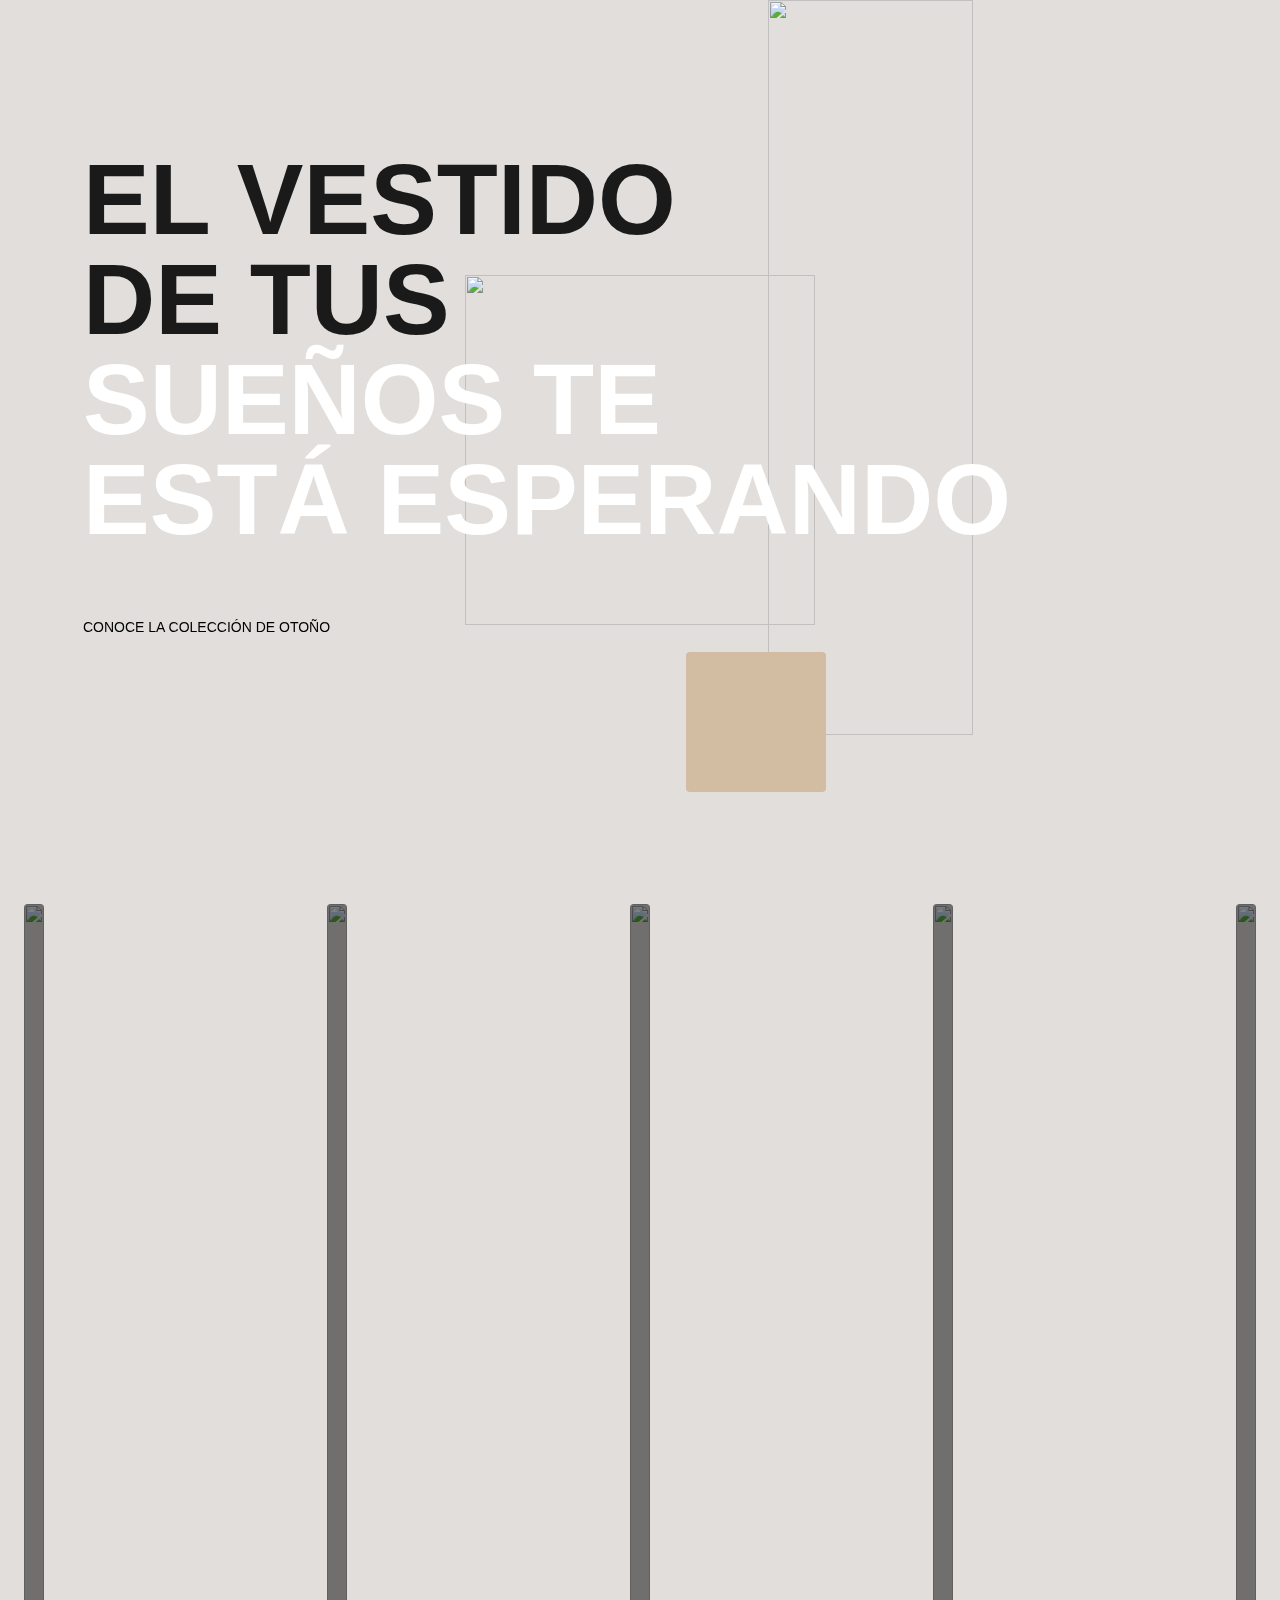
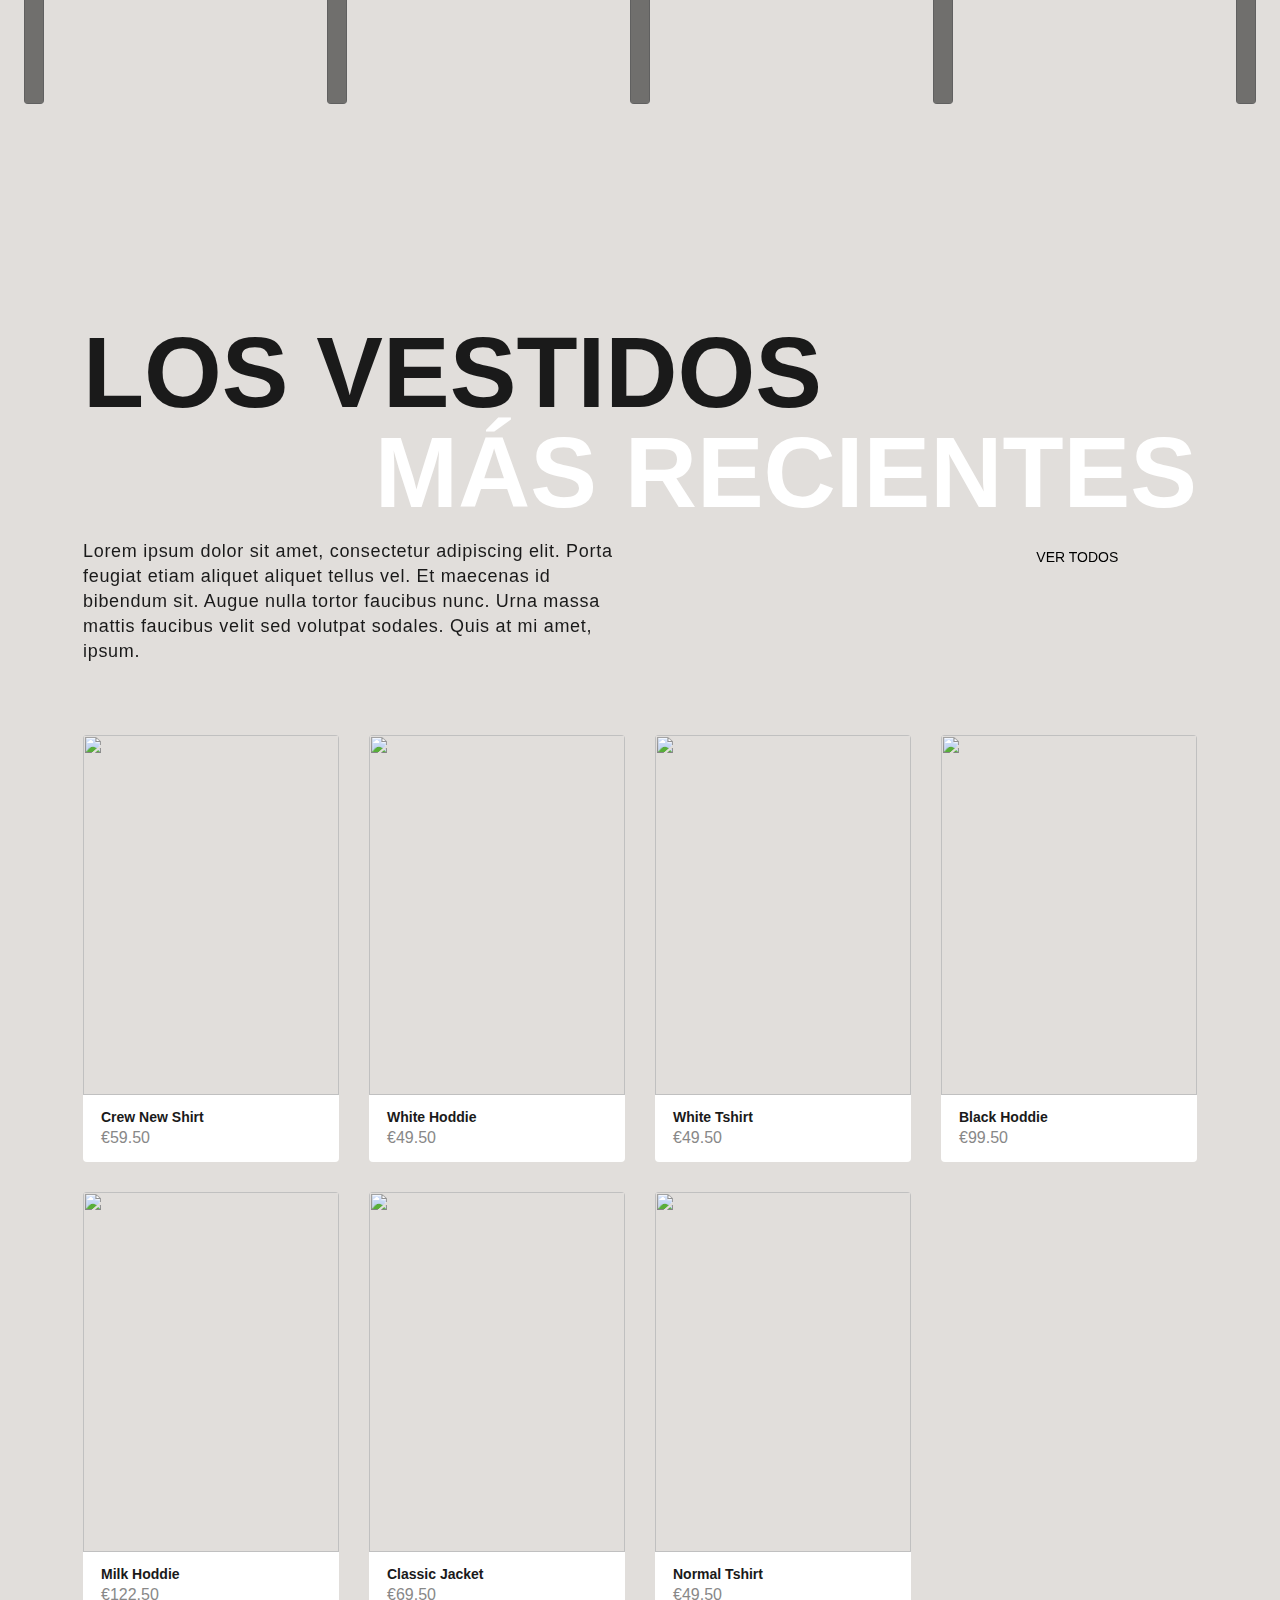
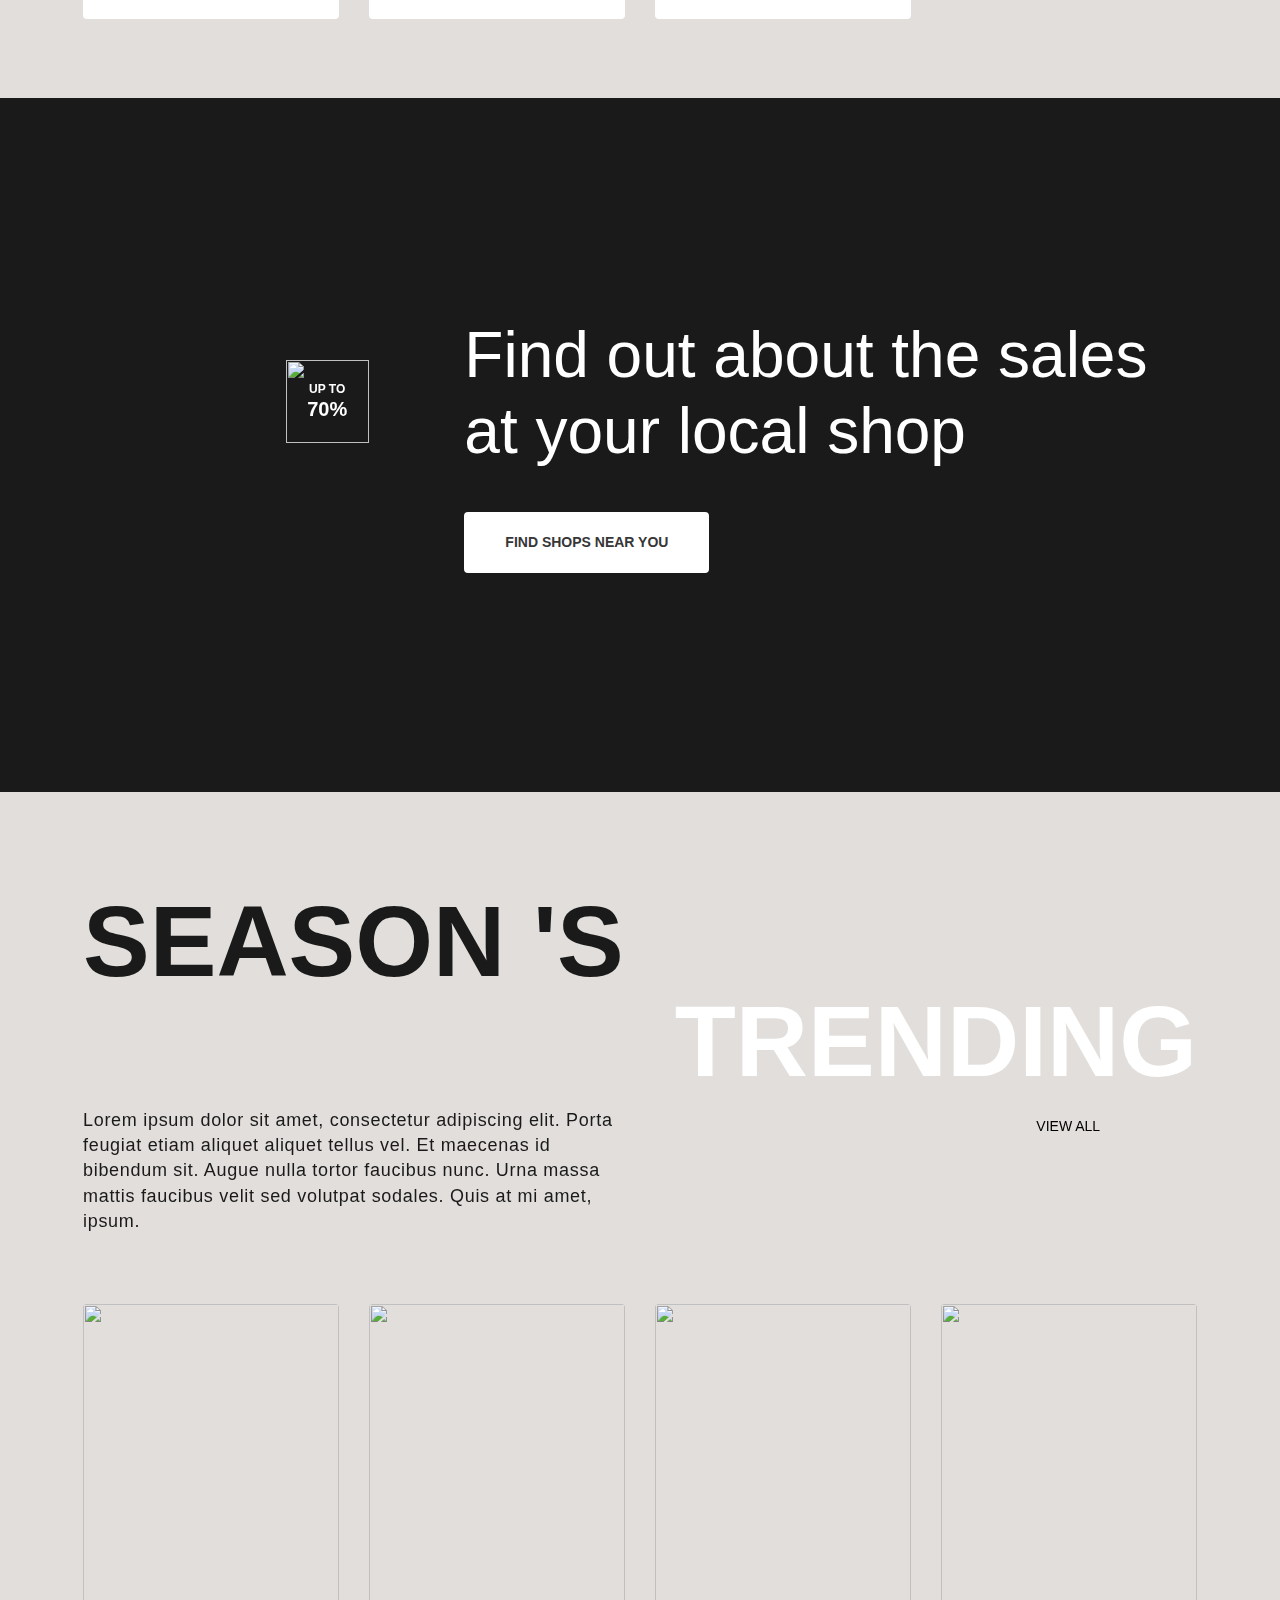
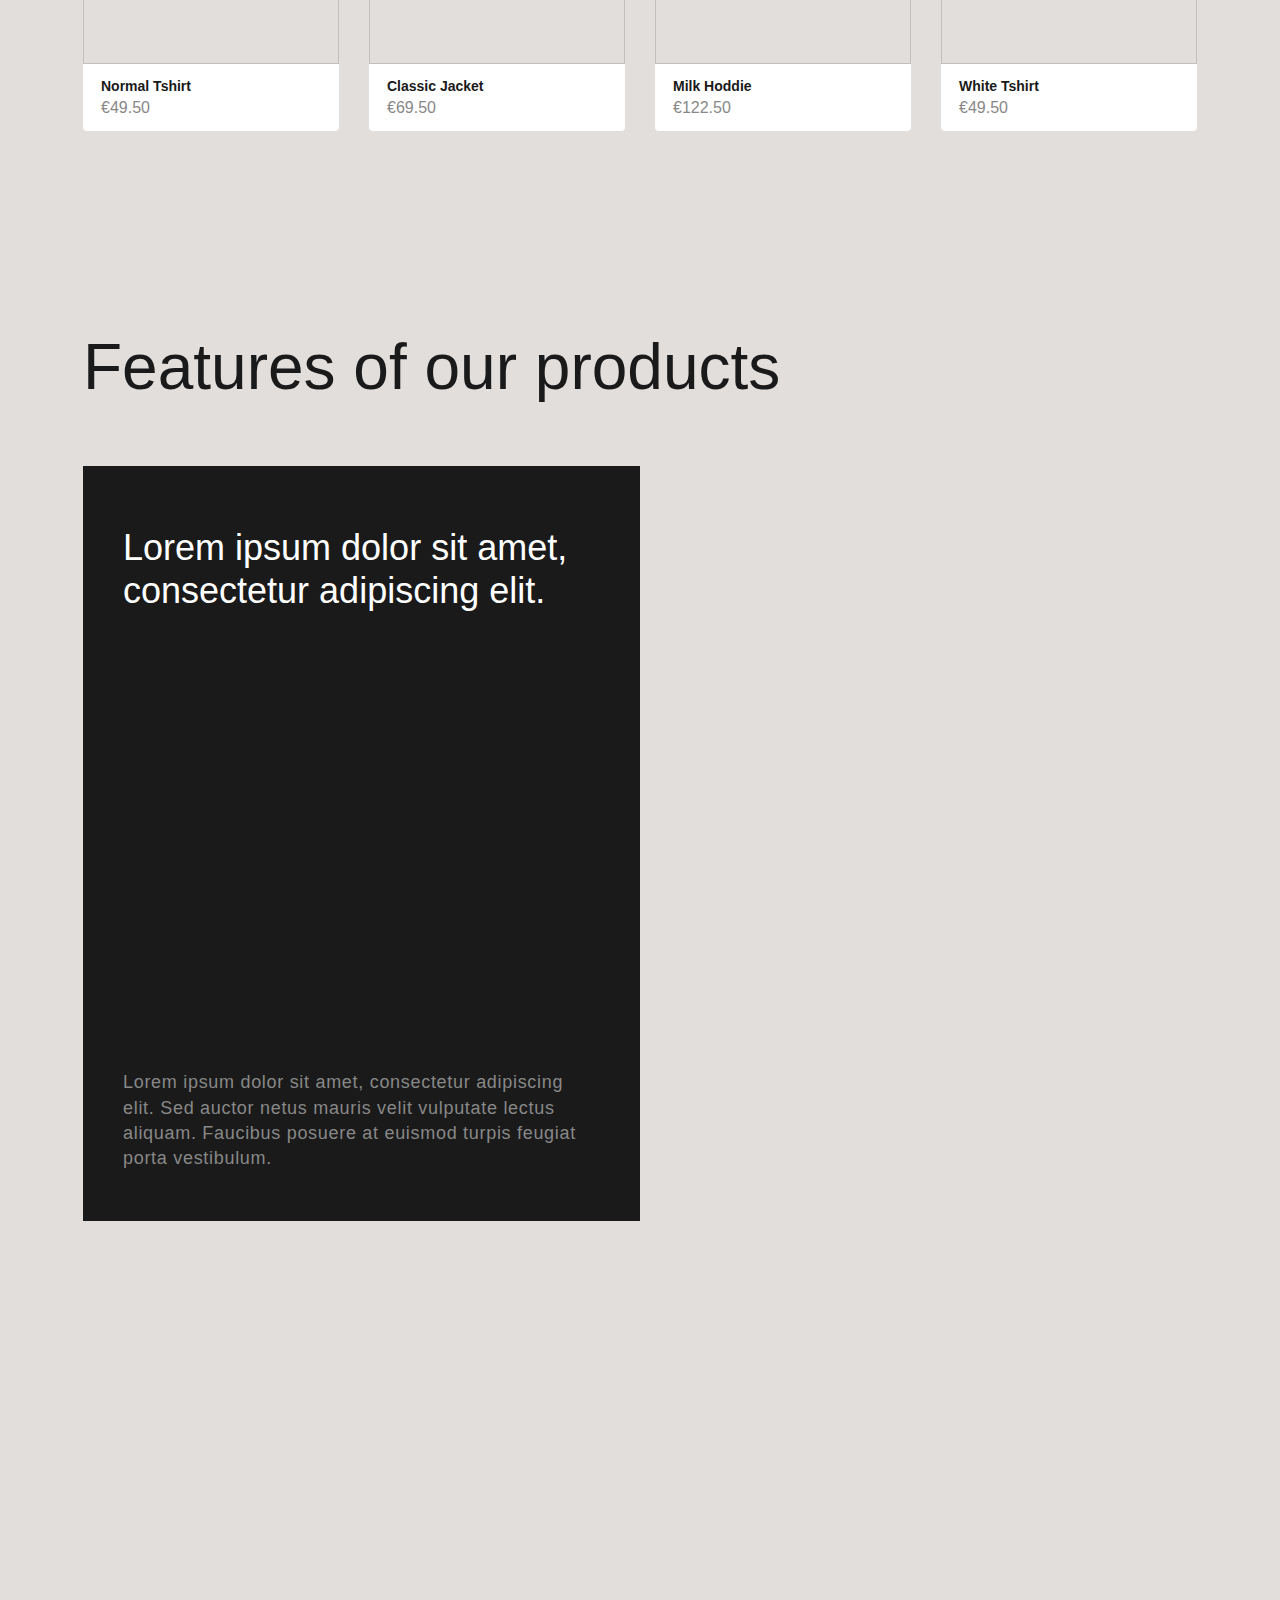
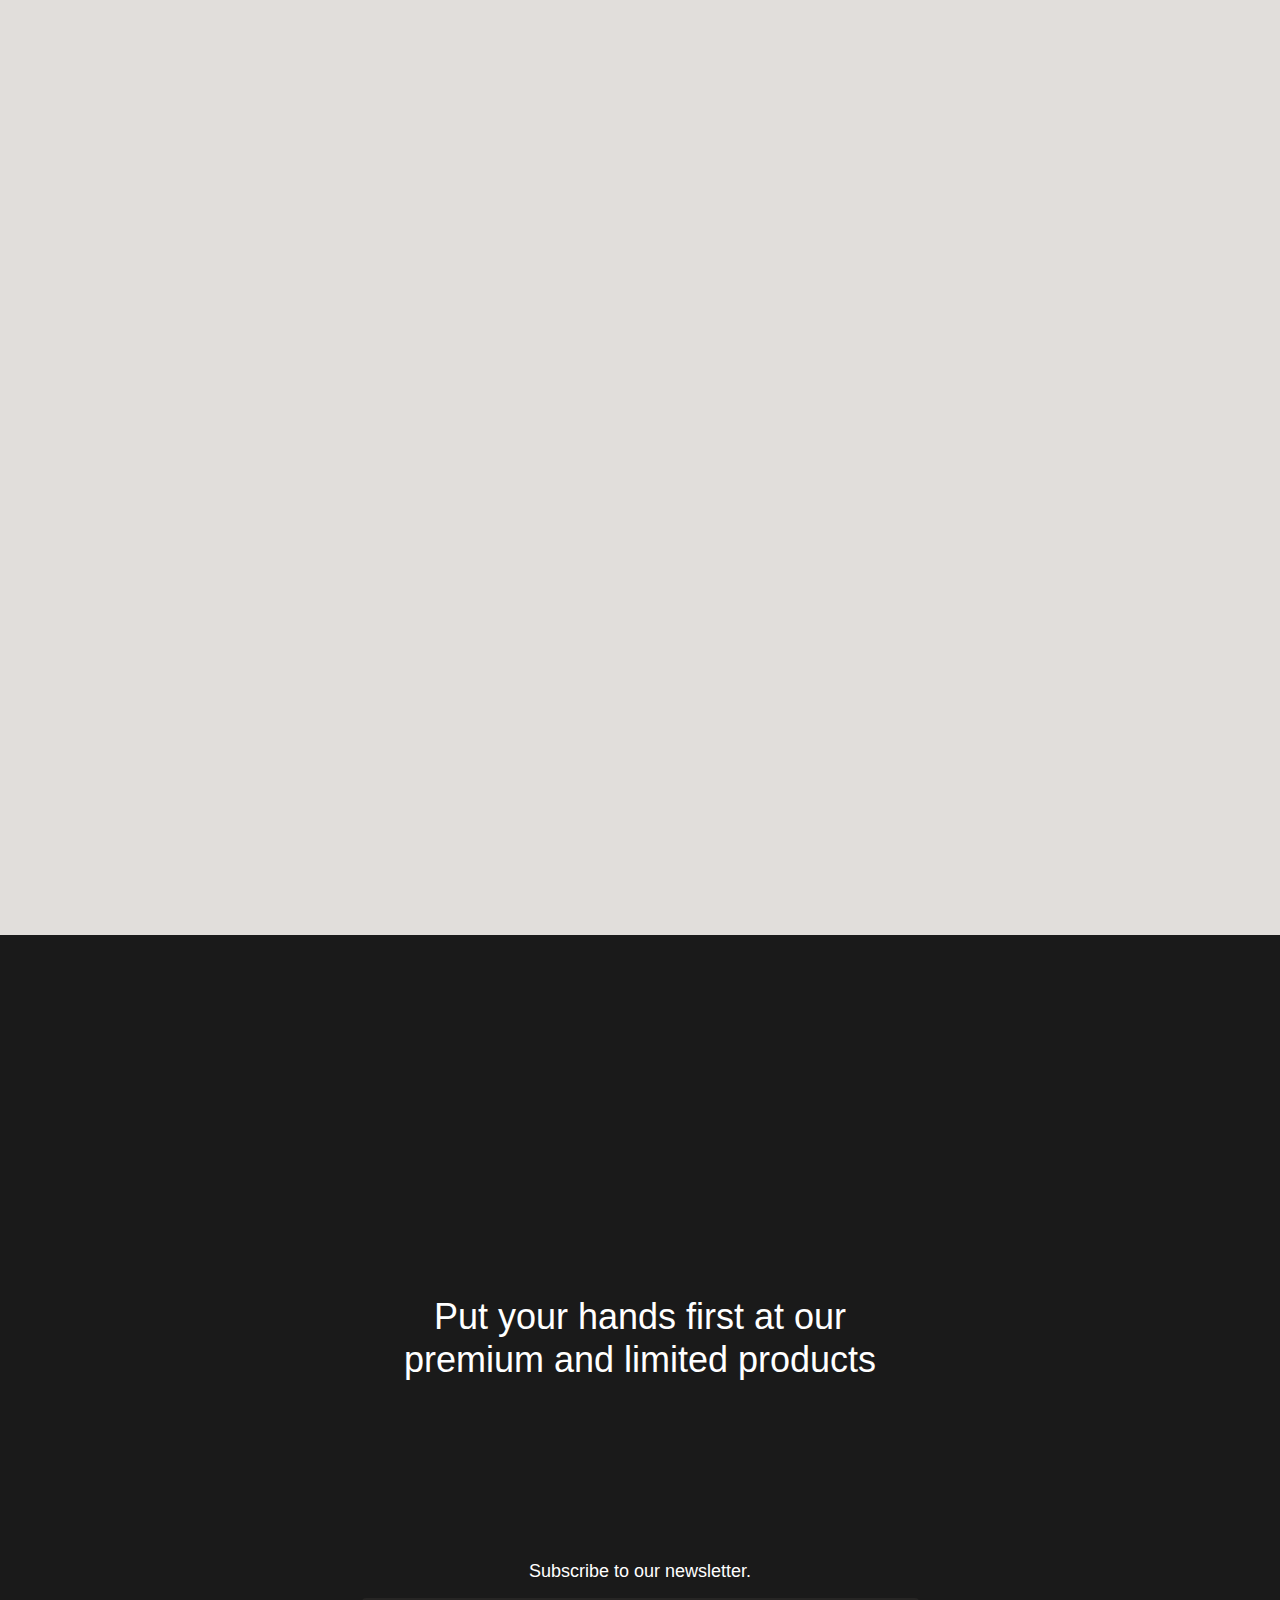
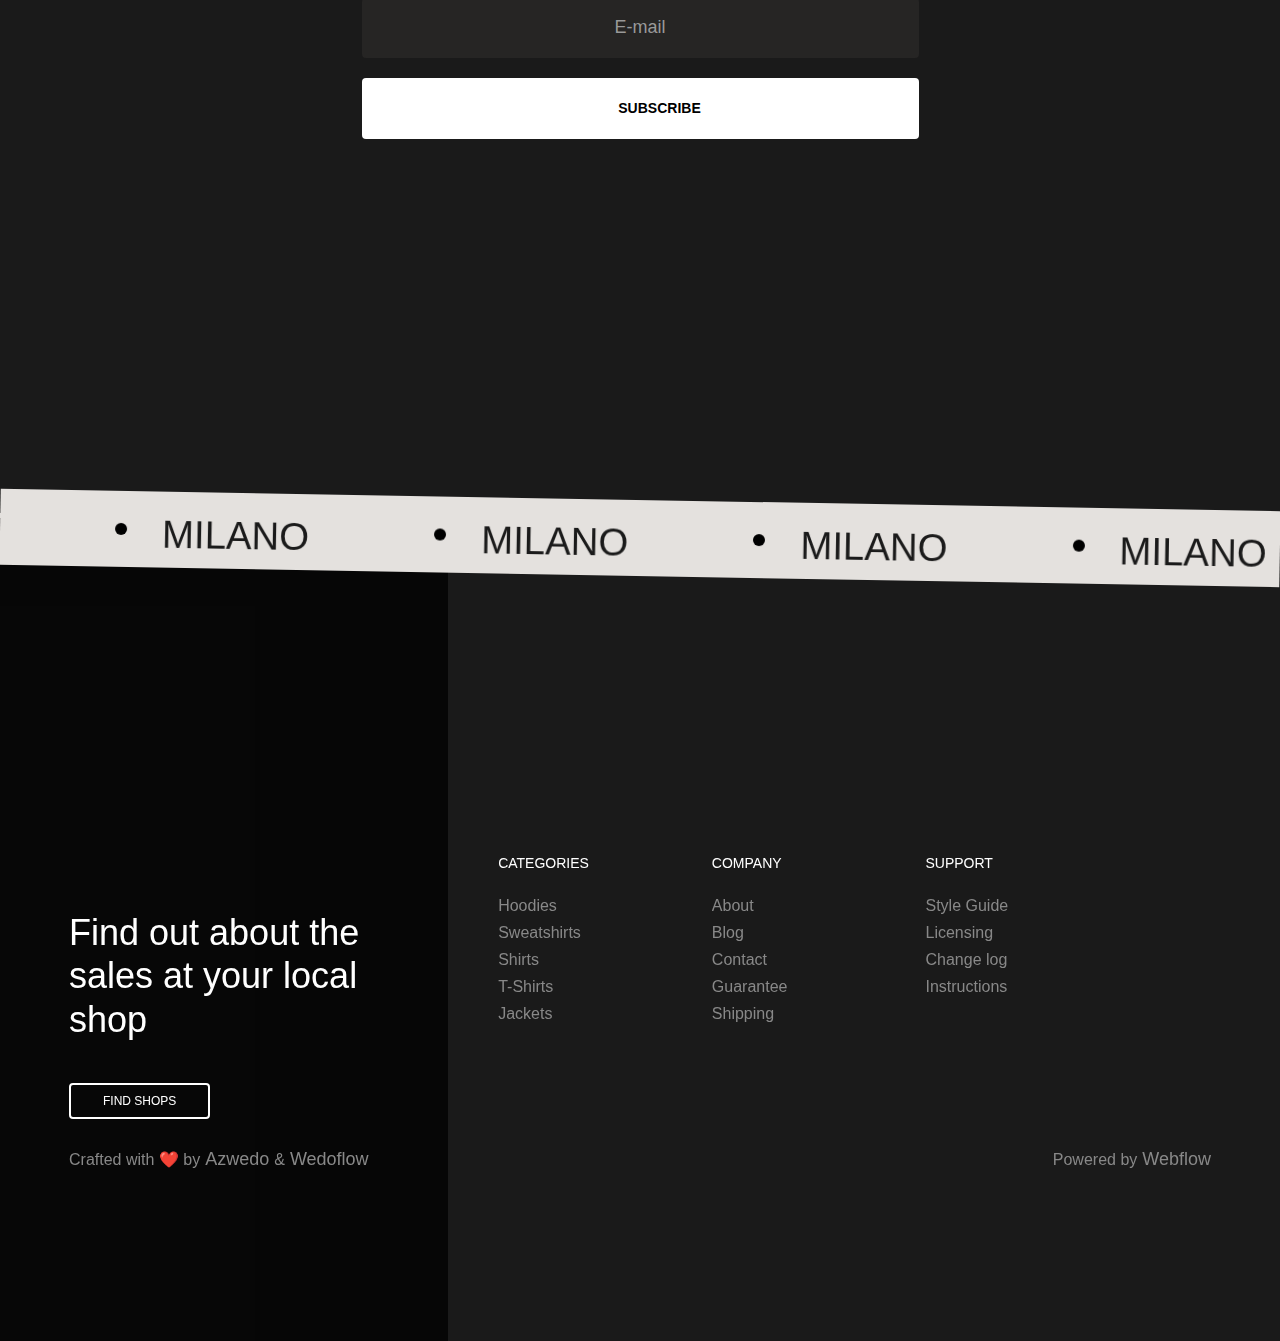
==== commit 5d0e6c0b: "Add files via upload" ====
--- a/index.html
+++ b/index.html
@@ -1,55 +1,25 @@
 <!DOCTYPE html>
-<!-- This site was created in Webflow. https://www.webflow.com -->
-<!-- Last Published: Wed Aug 02 2023 12:17:36 GMT+0000 (Coordinated Universal Time) -->
+
 <html data-wf-domain="az-milano.webflow.io" data-wf-page="62f3719eed27635eee6eeb4f"
     data-wf-site="62f3719eed276382ac6eeb38">
-
 <head>
     <meta charset="utf-8" />
-    <title>Biaani | Inicio</title>
-    <meta content="Milano - Webflow Ecommerce website template" name="description" />
-    <meta content="Milano - Webflow Ecommerce website template" property="og:title" />
-    <meta content="Milano - Webflow Ecommerce website template" property="og:description" />
-    <meta content="Milano - Webflow Ecommerce website template" property="twitter:title" />
-    <meta content="Milano - Webflow Ecommerce website template" property="twitter:description" />
-    <meta property="og:type" content="website" />
+    <title>Biaani Alta Costura | Inicio</title>
     <meta content="summary_large_image" name="twitter:card" />
     <meta content="width=device-width, initial-scale=1" name="viewport" />
     <meta content="Webflow" name="generator" />
     <link href="css/az-milano.webflow.cb0dedc49.css" rel="stylesheet" type="text/css" />
     <link href="css/media.css" rel="stylesheet" type="text/css" />
-    <script type="text/javascript">
-        !function (o, c) {
-            var n = c.documentElement
-                , t = " w-mod-";
-            n.className += t + "js",
-                ("ontouchstart" in o || o.DocumentTouch && c instanceof DocumentTouch) && (n.className += t + "touch")
-        }(window, document);
-    </script>
-
-    <link href="https://assets.website-files.com/62f3719eed276382ac6eeb38/6308bfbd58a86c19c60eae1f_Favicon.png"
-        rel="shortcut icon" type="image/x-icon" />
-    <link href="https://assets.website-files.com/62f3719eed276382ac6eeb38/6308bfc2aa84e67999377b61_webclip.png"
-        rel="apple-touch-icon" />
-
-    <script type="text/javascript">
-        window.__WEBFLOW_CURRENCY_SETTINGS = {
-            "currencyCode": "USD",
-            "symbol": "$",
-            "decimal": ".",
-            "fractionDigits": 2,
-            "group": ",",
-            "template": "{{wf {\"path\":\"symbol\",\"type\":\"PlainText\"} }} {{wf {\"path\":\"amount\",\"type\":\"CommercePrice\"} }} {{wf {\"path\":\"currencyCode\",\"type\":\"PlainText\"} }}",
-            "hideDecimalForWholeNumbers": false
-        };
-    </script>
-    <link rel="stylesheet" href="https://localhost:49519/stylesheet?id=ZXPg1FF5qxgkTYdr">
 </head>
 
 <body>
+
+    <!-- PRINCIPAL DIV -->
     <div data-w-id="0822006c-364b-ff71-7102-f629c8b2c373" style="opacity:1" class="fixed-navbar">
         <div data-animation="default" class="navbar w-nav" data-easing2="ease" data-easing="ease" data-collapse="all"
             role="banner" data-no-scroll="1" data-duration="0" data-doc-height="1">
+
+<!-- NAV CONTAINER -->
             <div class="container nav-container">
                 <div class="nav-menu-container">
                     <div class="navbar-menu-holder">
@@ -88,12 +58,14 @@
                     
                     <nav role="navigation" class="nav-menu w-nav-menu">
                         <div class="nav-manu-mask">
+
+
                             <div class="container menu-holder">
                                 <div class="nav-link-holder">
                                     <div class="w-dyn-list">
                                         <div role="list" class="w-dyn-items">
                                             <div role="listitem" class="w-dyn-item">
-                                                <a href="/category/hoodies" class="nav-link w-inline-block">
+                                                <a href="hoodies.html" class="nav-link w-inline-block">
                                                     <div class="nav-link-container-perspective">
                                                         <div class="nav-link-container _01">
                                                             <div class="number-holder">
@@ -238,6 +210,7 @@
                                     </div>
                                 </div>
                             </div>
+
                             <div class="nav-menu-image-holder">
                                 <img src="https://assets.website-files.com/62f3719eed276382ac6eeb38/62f4c6f9364a0913616d71e2_CTA%20Image%2004.jpg"
                                     loading="lazy" alt="" sizes="100vw"
@@ -249,8 +222,12 @@
                     </nav>
                 </div>
             </div>
+<!-- NAV CONTAINER  END -->            
         </div>
     </div>
+    <!-- PRINCIPAL DIV END-->
+
+    <!-- SLOGAN  -->
     <div class="section hero-section">
         <div class="container hero-container">
             <div class="hero-text-container">
@@ -291,6 +268,9 @@
             <div class="hero-image-decord"></div>
         </div>
     </div>
+    <!-- SLOGAN END -->
+
+    <!-- FIVE IMAGES SECCION GALLERY   -->
     <div data-w-id="a8fb0c6e-cb54-e9b5-ce93-d865aa9e087a" class="section">
         <div class="container categroy-container">
             <div class="category-holder">
@@ -298,7 +278,7 @@
                     <div class="category-list-wrapper _01 w-dyn-list">
                         <div role="list" class="category-list w-dyn-items">
                             <div role="listitem" class="category-item w-dyn-item">
-                                <a href="/category/hoodies" class="category-card-container w-inline-block">
+                                <a href="hoodies.html" class="category-card-container w-inline-block">
                                     <div class="category-image-container">
                                         <div class="category-overlay"></div>
                                         <img src="https://biaanialtacostura.com/wp-content/uploads/2022/09/DSC_9398-min.jpg"
@@ -404,6 +384,9 @@
             </div>
         </div>
     </div>
+    <!-- FIVE IMAGES SECCION GALLERY   -->
+
+    <!-- FIRTS SUNDRESS WHITHE SECCION   -->
     <div class="section overflow-hidden">
         <div class="container">
             <div class="title-holder">
@@ -430,6 +413,9 @@
                     </div>
                 </div>
             </div>
+
+            
+
             <div class="season-trending-container">
                 <div class="product-cards-wrapper w-dyn-list">
                     <div role="list" class="product-grid w-dyn-items">
@@ -528,6 +514,8 @@
                                 </div>
                             </div>
                         </div>
+
+
                         <div role="listitem" class="product-card w-dyn-item">
                             <div class="product-card-container">
                                 <a href="/product/white-hoddie" class="product-card-image-holder w-inline-block">
@@ -1013,8 +1001,13 @@
                     </div>
                 </div>
             </div>
+
+
         </div>
     </div>
+    <!-- FIRTS SUNDRESS WHITHE SECCION END  -->
+
+    <!-- FIND A SHOP  -->
     <div class="section black-section">
         <div class="container">
             <div class="cta-container">
@@ -1058,6 +1051,9 @@
             </div>
         </div>
     </div>
+    <!-- FIND A SHOP END  -->
+
+    <!-- SECONDS SUNDRESS WHITHE SECCION  -->
     <div id="Season" class="section overflow-hidden">
         <div class="container _6ems">
             <div class="title-holder">
@@ -1426,6 +1422,8 @@
             </div>
         </div>
     </div>
+    <!-- SECONDS SUNDRESS WHITHE SECCION  END-->
+
     <div class="section">
         <div class="container">
             <div class="fade-in-move-on-scroll">
@@ -1695,7 +1693,7 @@
                         <div role="list" class="w-dyn-items">
                             <div role="listitem" class="w-dyn-item">
                                 <div class="fade-in-move-on-scroll">
-                                    <a href="/category/hoodies" class="link-block footer-link w-inline-block">
+                                    <a href="hoodies.html" class="link-block footer-link w-inline-block">
                                         <div>Hoodies</div>
                                     </a>
                                 </div>
@@ -1837,10 +1835,10 @@
         <div class="footer-bg-color"></div>
     </div>
 
-    <script src="https://d3e54v103j8qbb.cloudfront.net/js/jquery-3.5.1.min.dc5e7f18c8.js?site=62f3719eed276382ac6eeb38"
+    <script src="js/script.js"
         type="text/javascript" integrity="sha256-9/aliU8dGd2tb6OSsuzixeV4y/faTqgFtohetphbbj0="
         crossorigin="anonymous"></script>
-    <script src="https://assets.website-files.com/62f3719eed276382ac6eeb38/js/webflow.7c5dce908.js"
+    <script src="js/webflow.7c5dce908.js"
         type="text/javascript"></script>
 </body>
 
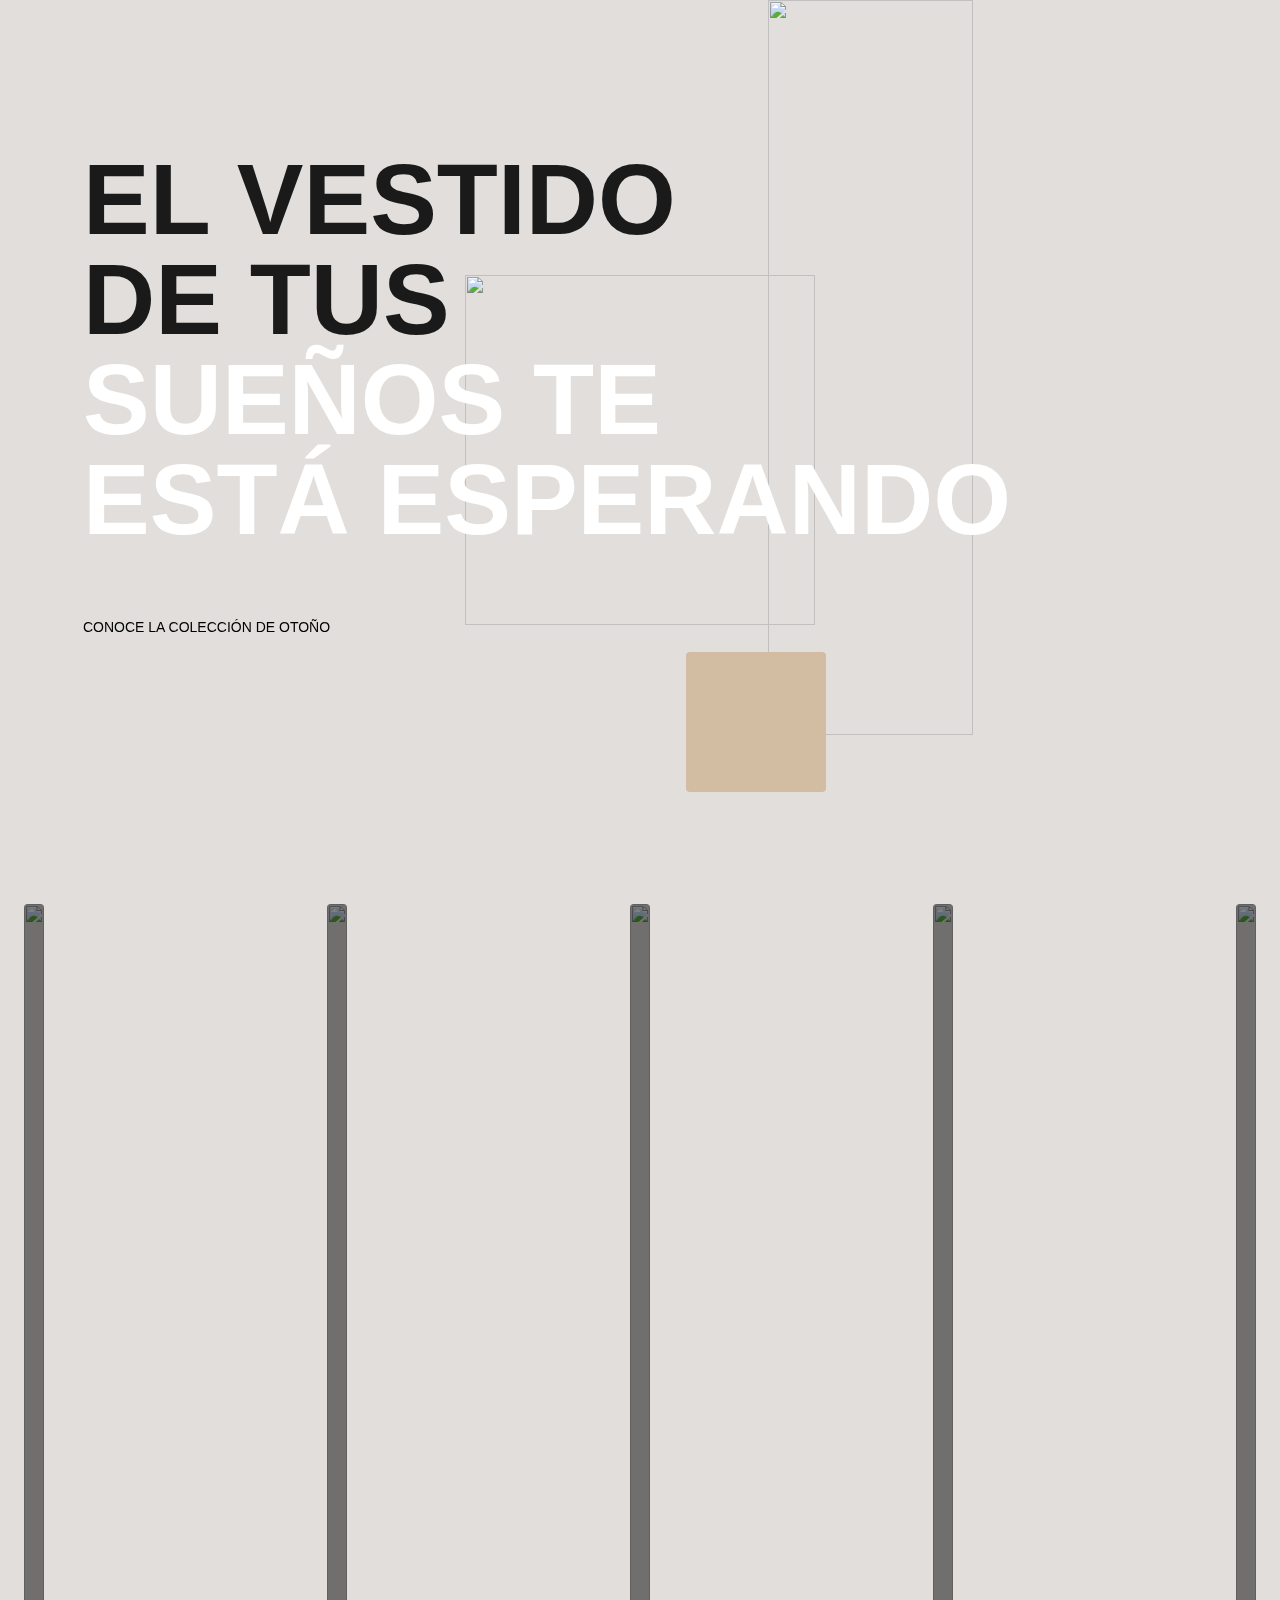
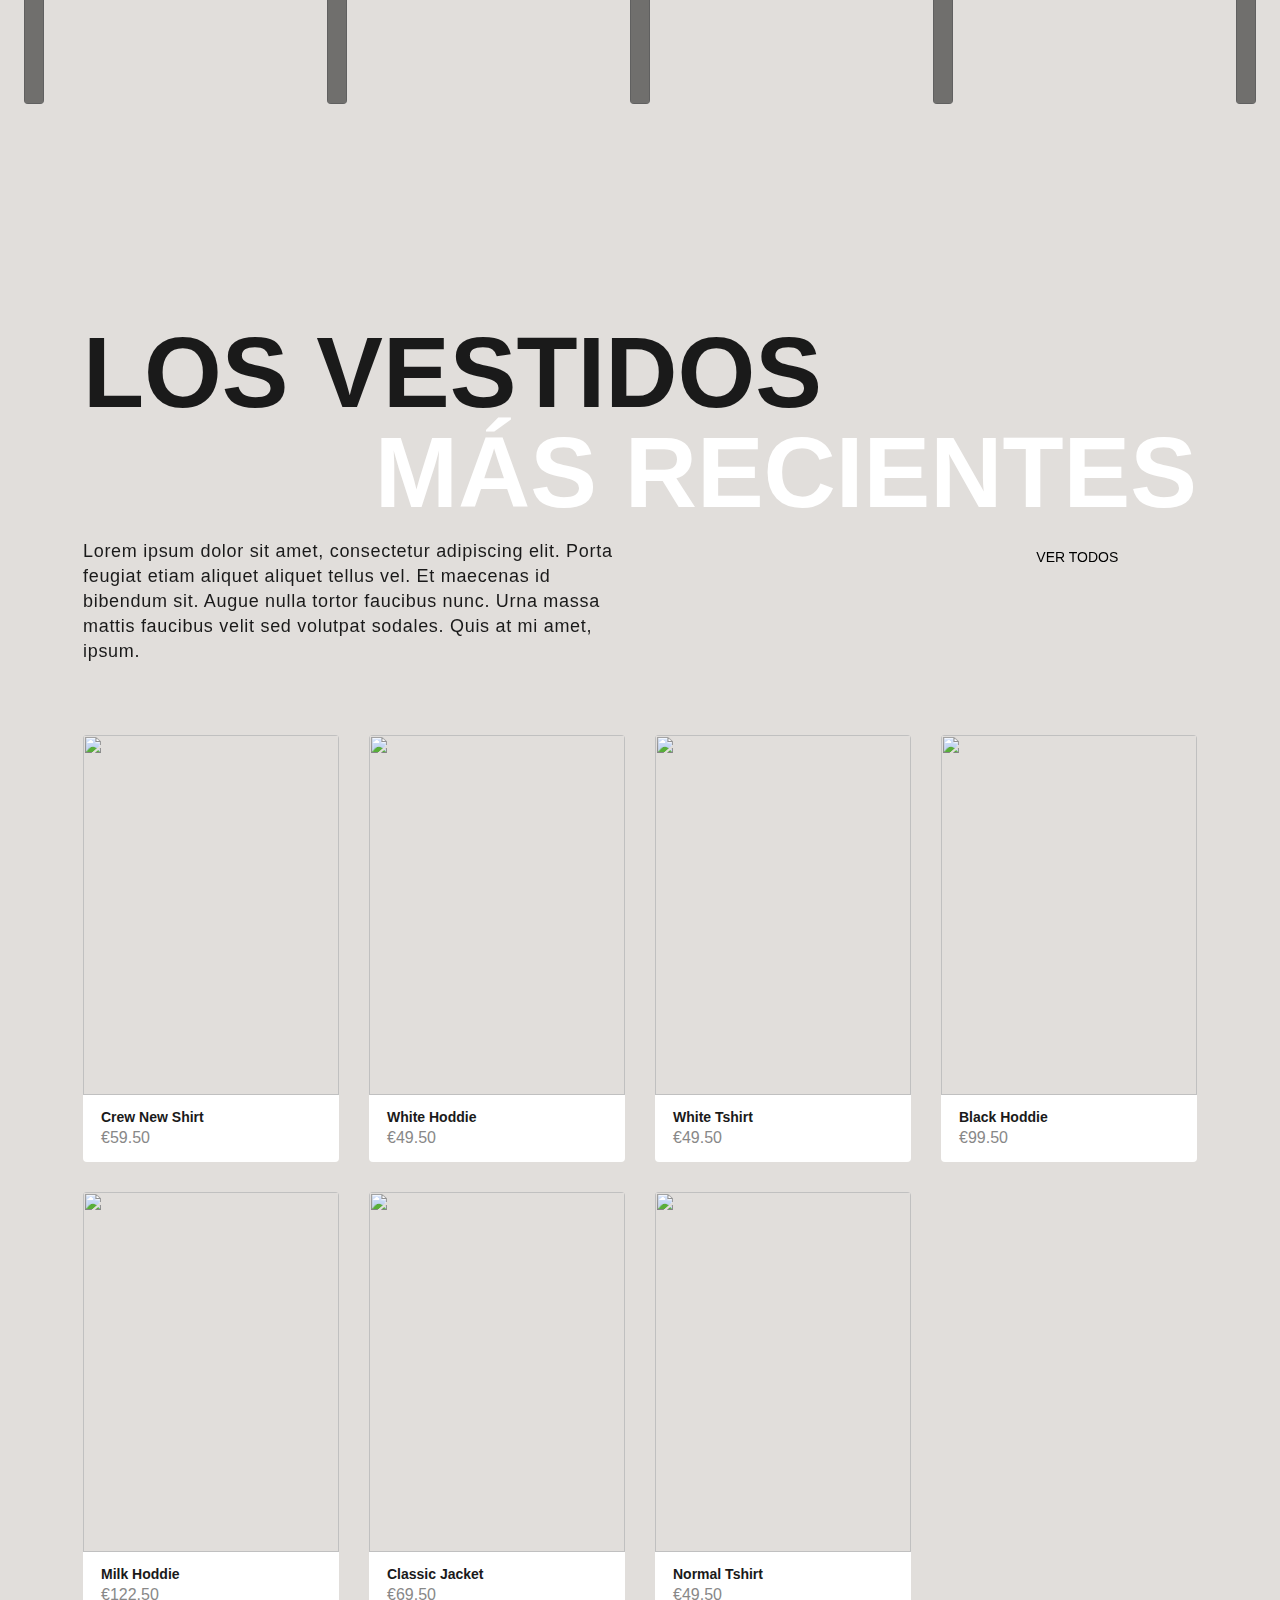
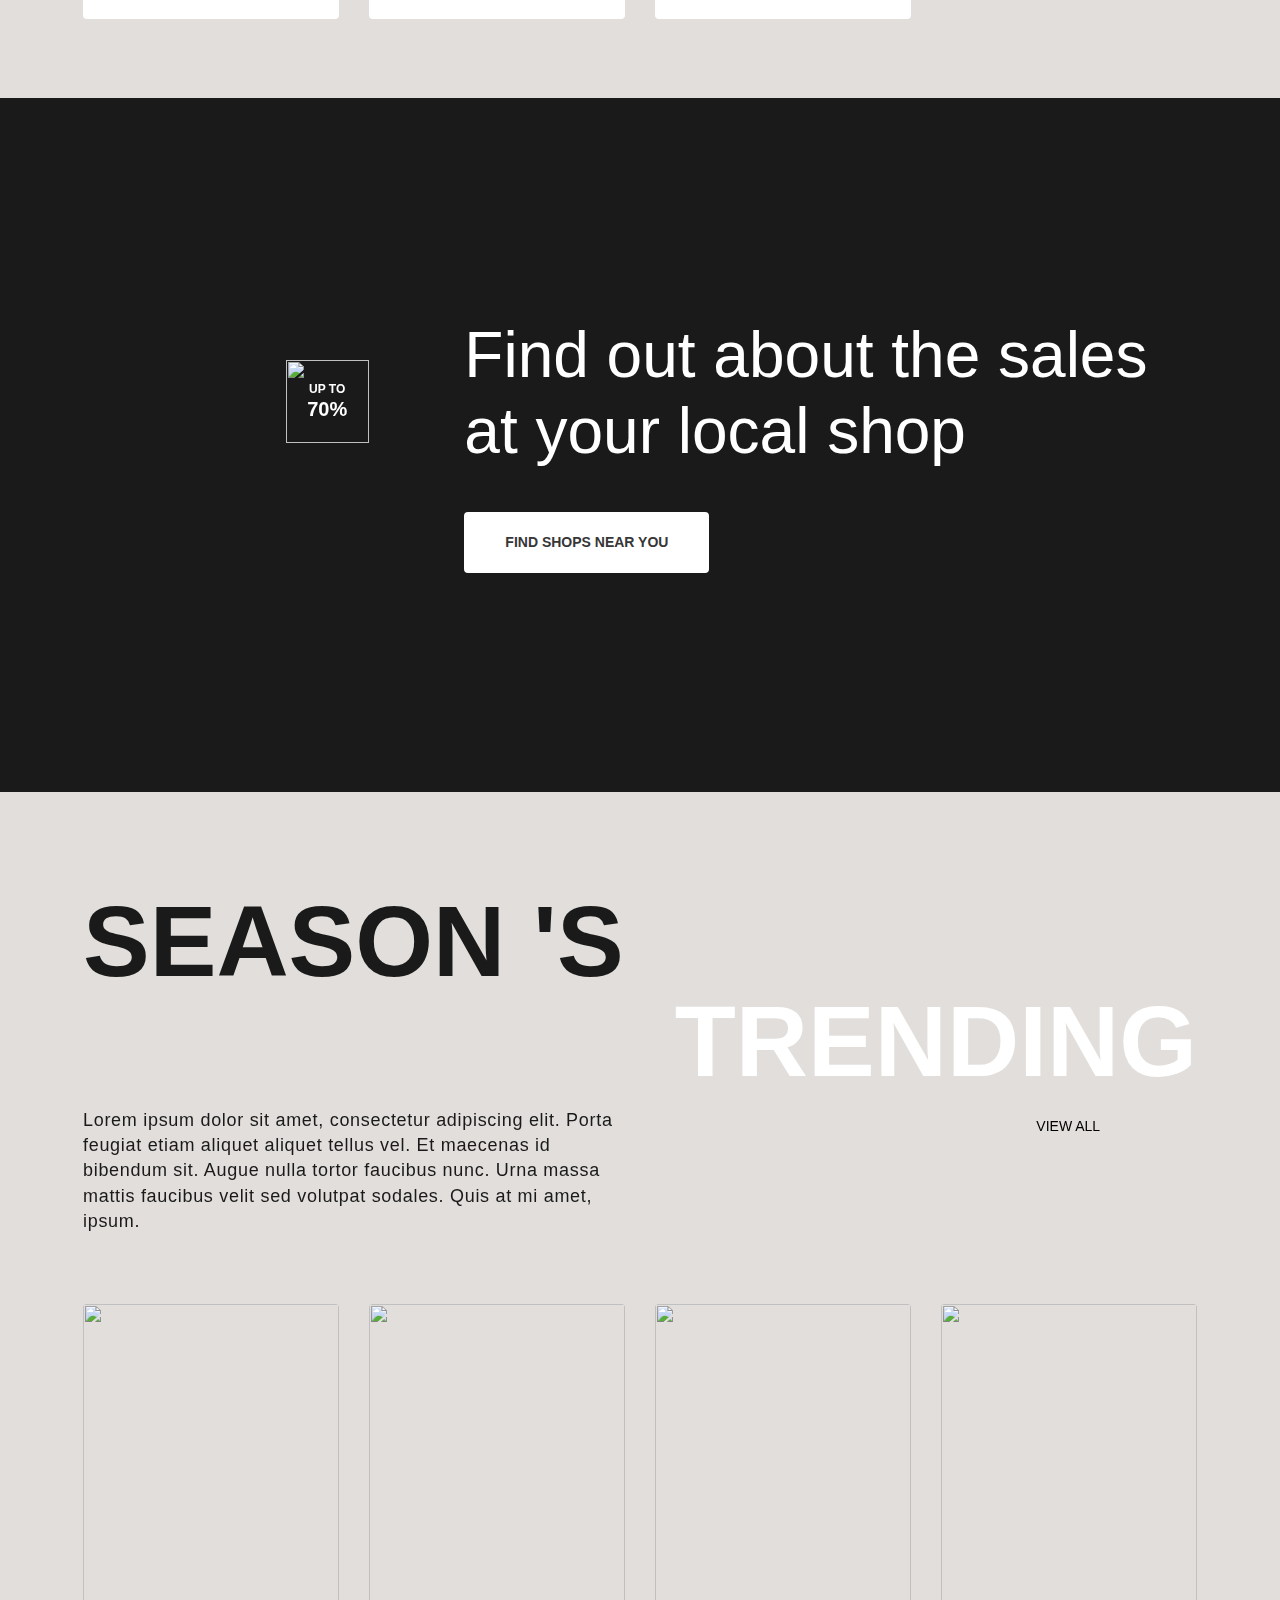
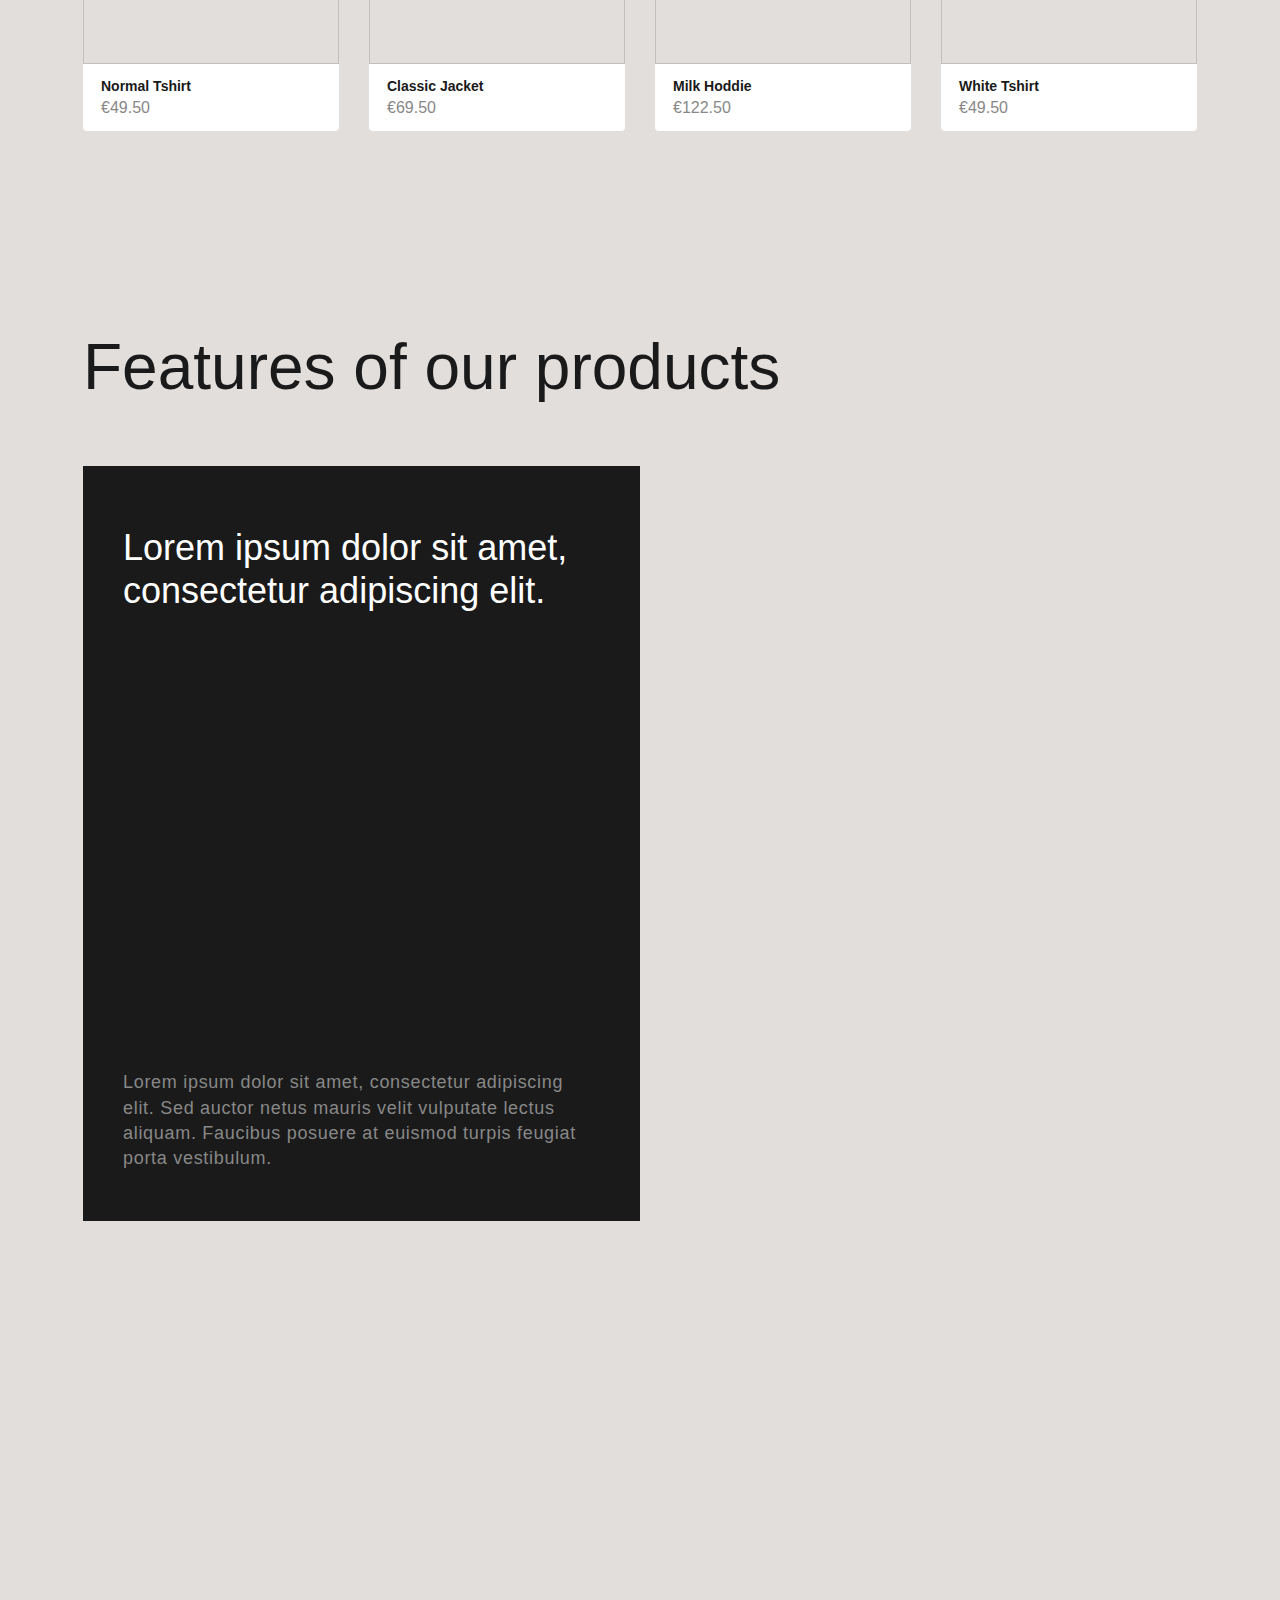
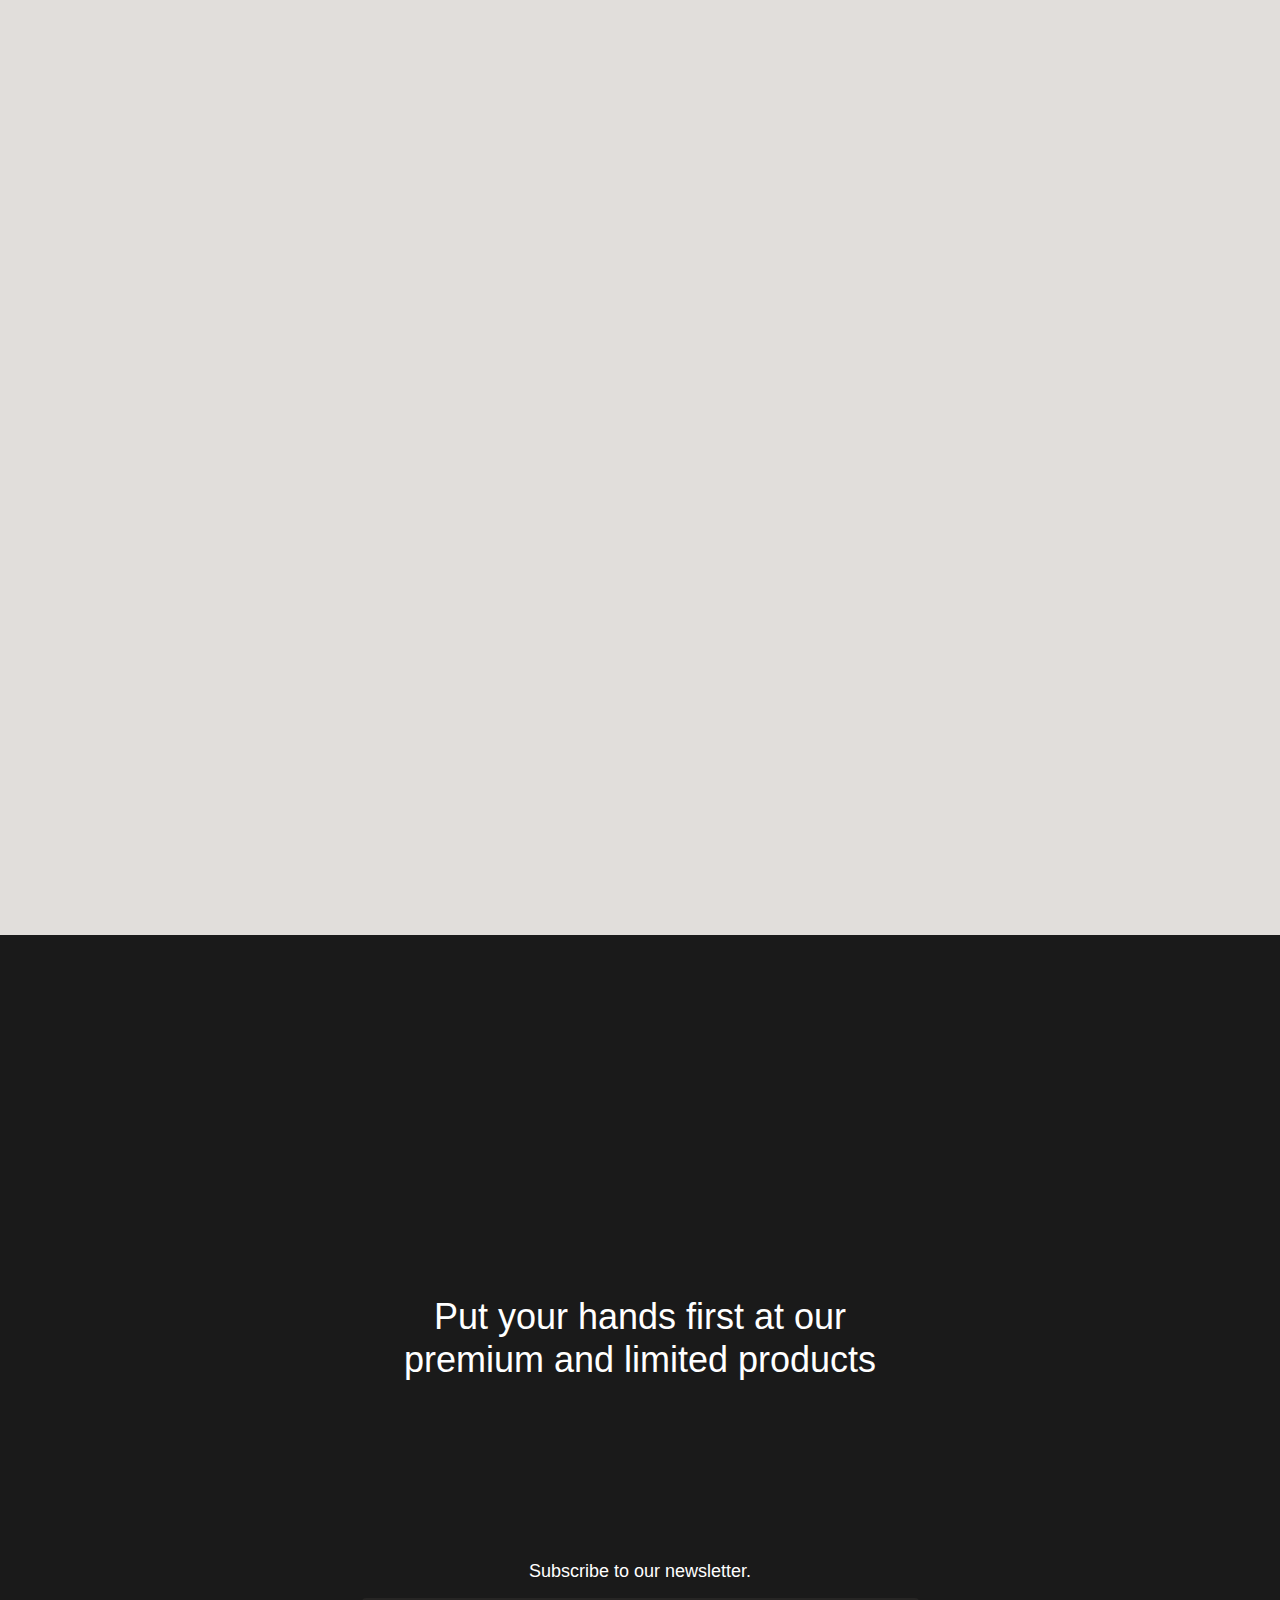
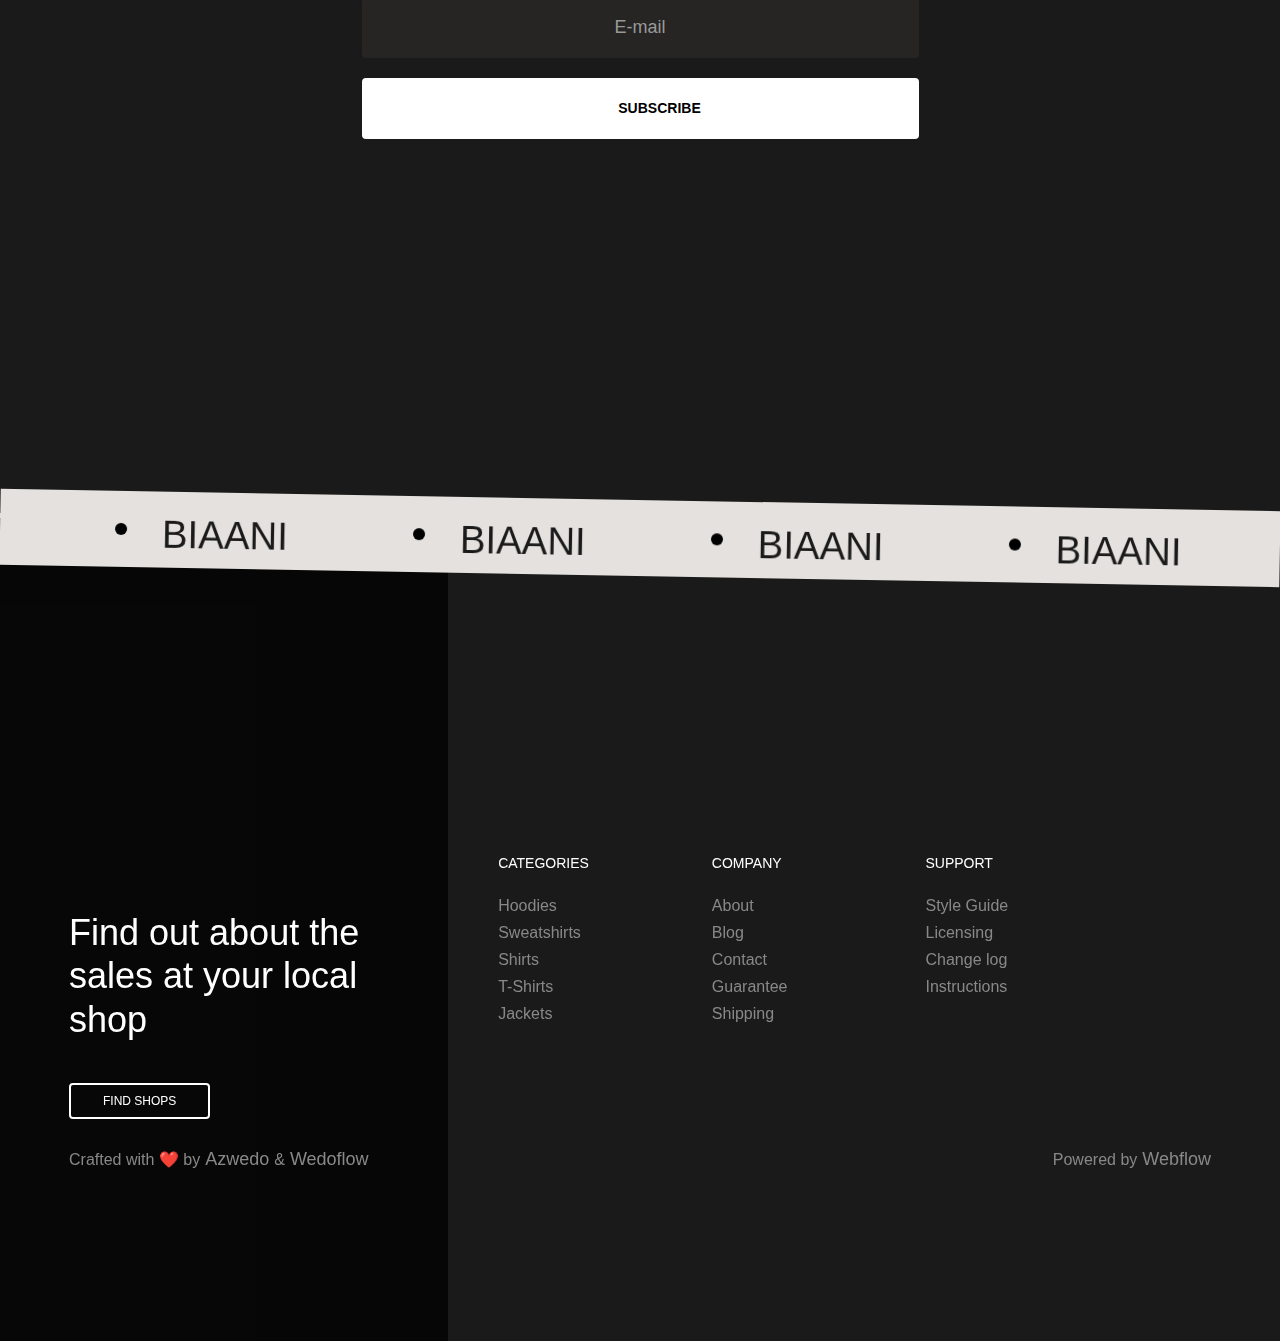
==== commit 85430e27: "Add files via upload" ====
--- a/index.html
+++ b/index.html
@@ -2,6 +2,7 @@
 
 <html data-wf-domain="az-milano.webflow.io" data-wf-page="62f3719eed27635eee6eeb4f"
     data-wf-site="62f3719eed276382ac6eeb38">
+
 <head>
     <meta charset="utf-8" />
     <title>Biaani Alta Costura | Inicio</title>
@@ -19,7 +20,7 @@
         <div data-animation="default" class="navbar w-nav" data-easing2="ease" data-easing="ease" data-collapse="all"
             role="banner" data-no-scroll="1" data-duration="0" data-doc-height="1">
 
-<!-- NAV CONTAINER -->
+            <!-- NAV CONTAINER -->
             <div class="container nav-container">
                 <div class="nav-menu-container">
                     <div class="navbar-menu-holder">
@@ -55,7 +56,7 @@
                             </div>
                         </div>
                     </div>
-                    
+
                     <nav role="navigation" class="nav-menu w-nav-menu">
                         <div class="nav-manu-mask">
 
@@ -222,12 +223,12 @@
                     </nav>
                 </div>
             </div>
-<!-- NAV CONTAINER  END -->            
+            <!-- NAV CONTAINER  END -->
         </div>
     </div>
     <!-- PRINCIPAL DIV END-->
 
-    <!-- SLOGAN  -->
+    <!-- SLOGAN  e0d5d3 -->
     <div class="section hero-section">
         <div class="container hero-container">
             <div class="hero-text-container">
@@ -414,7 +415,7 @@
                 </div>
             </div>
 
-            
+
 
             <div class="season-trending-container">
                 <div class="product-cards-wrapper w-dyn-list">
@@ -1424,6 +1425,7 @@
     </div>
     <!-- SECONDS SUNDRESS WHITHE SECCION  END-->
 
+    <!-- FEATURES OUR PRODUCTS SECCION-->
     <div class="section">
         <div class="container">
             <div class="fade-in-move-on-scroll">
@@ -1473,6 +1475,9 @@
             </div>
         </div>
     </div>
+    <!-- FEATURES OUR PRODUCTS SECCION  END-->
+
+    <!-- SUSCRIPCION EMAIL -->
     <div class="section black-section">
         <div class="container relative">
             <div class="newsletter-section-container">
@@ -1550,6 +1555,9 @@
             </div>
         </div>
     </div>
+    <!-- SUSCRIPCION EMAIL END -->
+
+    <!-- BLURED CIRCLE -->
     <div class="blured-circle-holder">
         <div class="hero-blured-circle">
             <img src="https://assets.website-files.com/62f3719eed276382ac6eeb38/630dc23062635d52bfa4d724_Blured%20Elipse.png"
@@ -1558,7 +1566,12 @@
                 class="hero-blured-circle-image" />
         </div>
     </div>
+    <!-- BLURED CIRCLE END -->
+
+    <!-- FOOTER -->
     <div class="footer">
+
+        <!-- BIAANI LOOP -->
         <div class="infinite-loop-banner">
             <div class="infinite-loop-container">
                 <div class="infinite-loop-holder">
@@ -1572,7 +1585,7 @@
                                 <div class="dot"></div>
                             </div>
                             <div class="infinite-loop-text">
-                                <h3 class="infinite-text">Milano</h3>
+                                <h3 class="infinite-text">Biaani</h3>
                             </div>
                         </div>
                         <div class="infinite-loop-text-holder">
@@ -1584,7 +1597,7 @@
                                 <div class="dot"></div>
                             </div>
                             <div class="infinite-loop-text">
-                                <h3 class="infinite-text">Milano</h3>
+                                <h3 class="infinite-text">Biaani</h3>
                             </div>
                         </div>
                         <div class="infinite-loop-text-holder">
@@ -1596,7 +1609,7 @@
                                 <div class="dot"></div>
                             </div>
                             <div class="infinite-loop-text">
-                                <h3 class="infinite-text">Milano</h3>
+                                <h3 class="infinite-text">Biaani</h3>
                             </div>
                         </div>
                         <div class="infinite-loop-text-holder">
@@ -1608,7 +1621,7 @@
                                 <div class="dot"></div>
                             </div>
                             <div class="infinite-loop-text">
-                                <h3 class="infinite-text">Milano</h3>
+                                <h3 class="infinite-text">Biaani</h3>
                             </div>
                         </div>
                     </div>
@@ -1622,7 +1635,7 @@
                                 <div class="dot"></div>
                             </div>
                             <div class="infinite-loop-text">
-                                <h3 class="infinite-text">Milano</h3>
+                                <h3 class="infinite-text">Biaani</h3>
                             </div>
                         </div>
                         <div class="infinite-loop-text-holder">
@@ -1634,7 +1647,7 @@
                                 <div class="dot"></div>
                             </div>
                             <div class="infinite-loop-text">
-                                <h3 class="infinite-text">Milano</h3>
+                                <h3 class="infinite-text">Biaani</h3>
                             </div>
                         </div>
                         <div class="infinite-loop-text-holder">
@@ -1646,7 +1659,7 @@
                                 <div class="dot"></div>
                             </div>
                             <div class="infinite-loop-text">
-                                <h3 class="infinite-text">Milano</h3>
+                                <h3 class="infinite-text">Biaani</h3>
                             </div>
                         </div>
                         <div class="infinite-loop-text-holder">
@@ -1658,13 +1671,16 @@
                                 <div class="dot"></div>
                             </div>
                             <div class="infinite-loop-text">
-                                <h3 class="infinite-text">Milano</h3>
+                                <h3 class="infinite-text">Biaani</h3>
                             </div>
                         </div>
                     </div>
                 </div>
             </div>
         </div>
+        <!-- BIAANI LOOP END -->
+
+        <!-- FOOTER LINKS -->
         <div class="container footer-container">
             <div class="footer-flex-container">
                 <div id="w-node-_5de6db3e-329f-d373-c439-88135dc911d1-0a144c54" class="fade-in-move-on-scroll">
@@ -1825,6 +1841,9 @@
                 </div>
             </div>
         </div>
+        <!-- FOOTER LINKS END -->
+
+        <!-- FOOTER IMAGE  -->
         <div class="footer-background-container">
             <div class="overlay"></div>
             <img src="https://assets.website-files.com/62f3719eed276382ac6eeb38/62f37fe8c69d4a2a27b7430d_Footer%20Image.jpg"
@@ -1832,14 +1851,15 @@
                 srcset="https://assets.website-files.com/62f3719eed276382ac6eeb38/62f37fe8c69d4a2a27b7430d_Footer%20Image-p-500.jpg 500w, https://assets.website-files.com/62f3719eed276382ac6eeb38/62f37fe8c69d4a2a27b7430d_Footer%20Image-p-800.jpg 800w, https://assets.website-files.com/62f3719eed276382ac6eeb38/62f37fe8c69d4a2a27b7430d_Footer%20Image.jpg 1200w"
                 class="footer-background-image" />
         </div>
+        <!-- FOOTER IMAGE END -->
         <div class="footer-bg-color"></div>
     </div>
-
-    <script src="js/script.js"
-        type="text/javascript" integrity="sha256-9/aliU8dGd2tb6OSsuzixeV4y/faTqgFtohetphbbj0="
+    <!-- FOOTER END -->
+
+
+    <script src="js/script.js" type="text/javascript" integrity="sha256-9/aliU8dGd2tb6OSsuzixeV4y/faTqgFtohetphbbj0="
         crossorigin="anonymous"></script>
-    <script src="js/webflow.7c5dce908.js"
-        type="text/javascript"></script>
+    <script src="/webflow.7c5dce908.js" type="text/javascript"></script>
 </body>
 
 </html>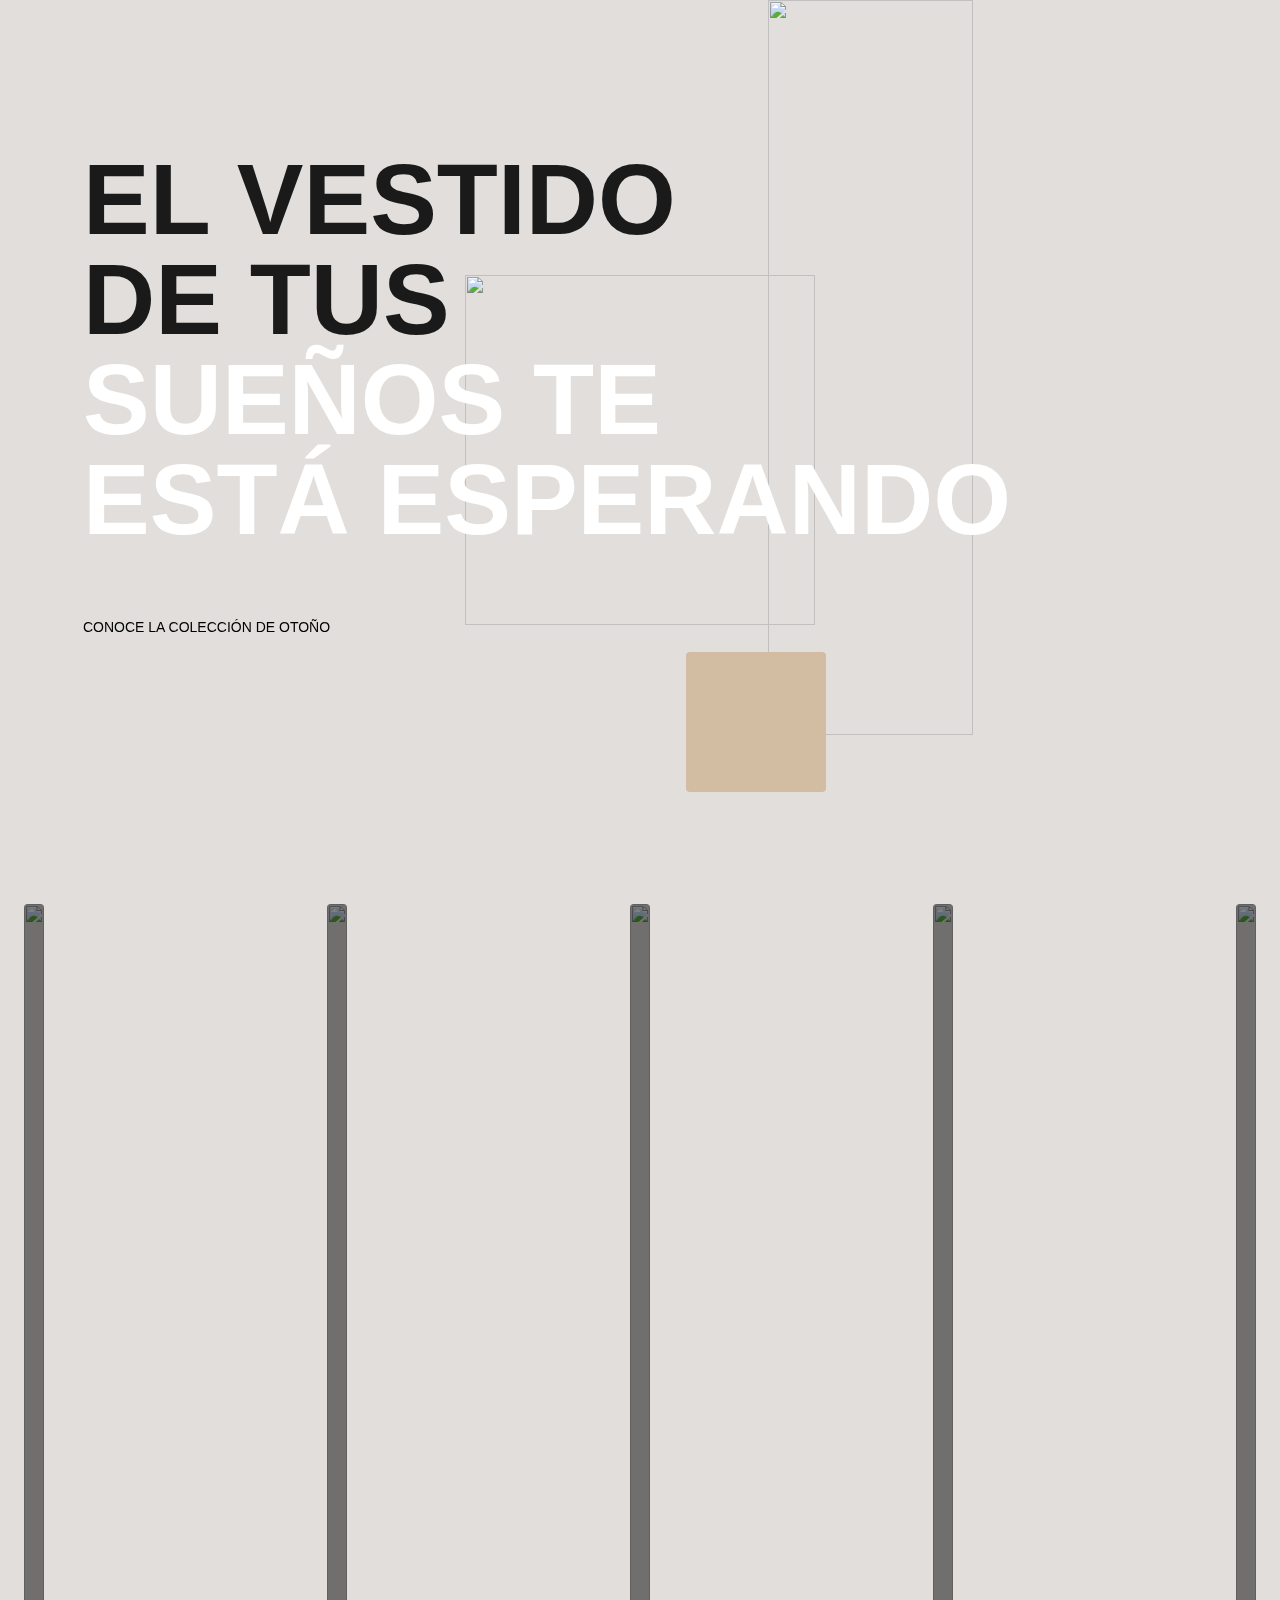
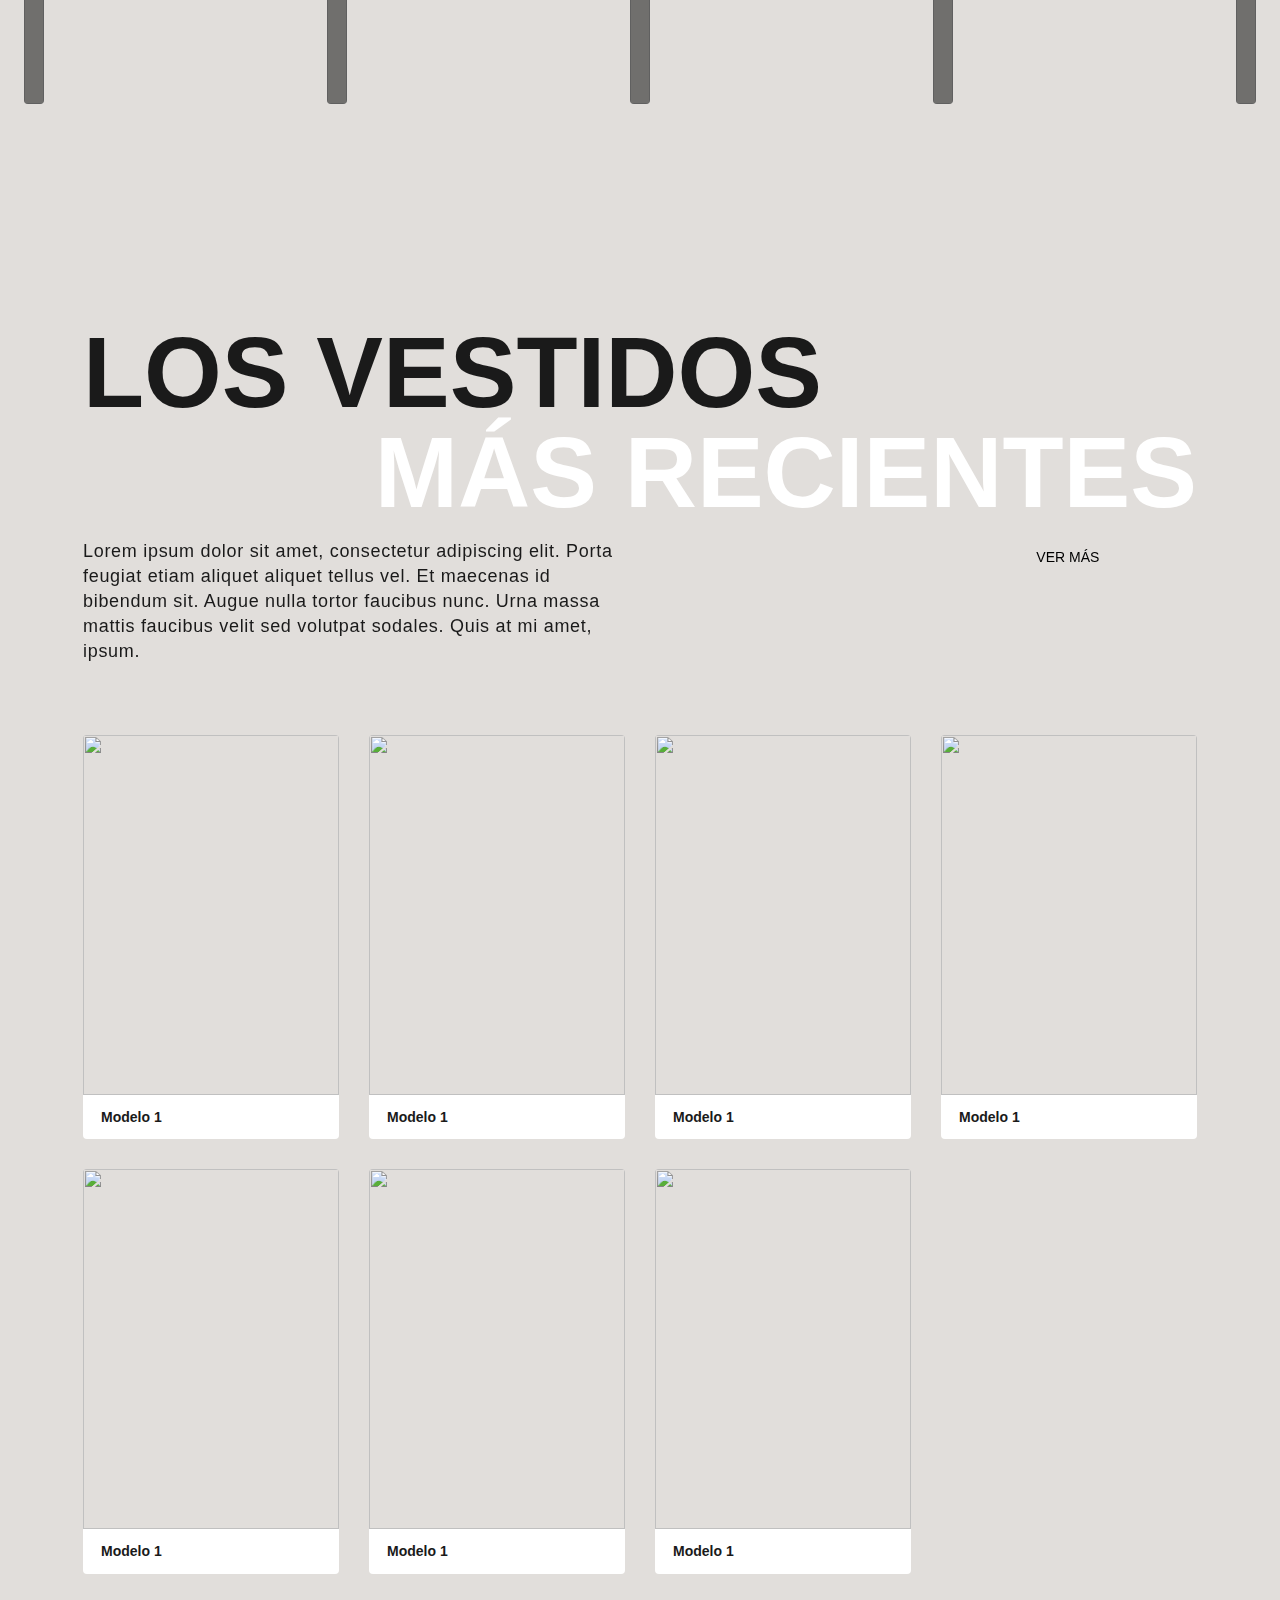
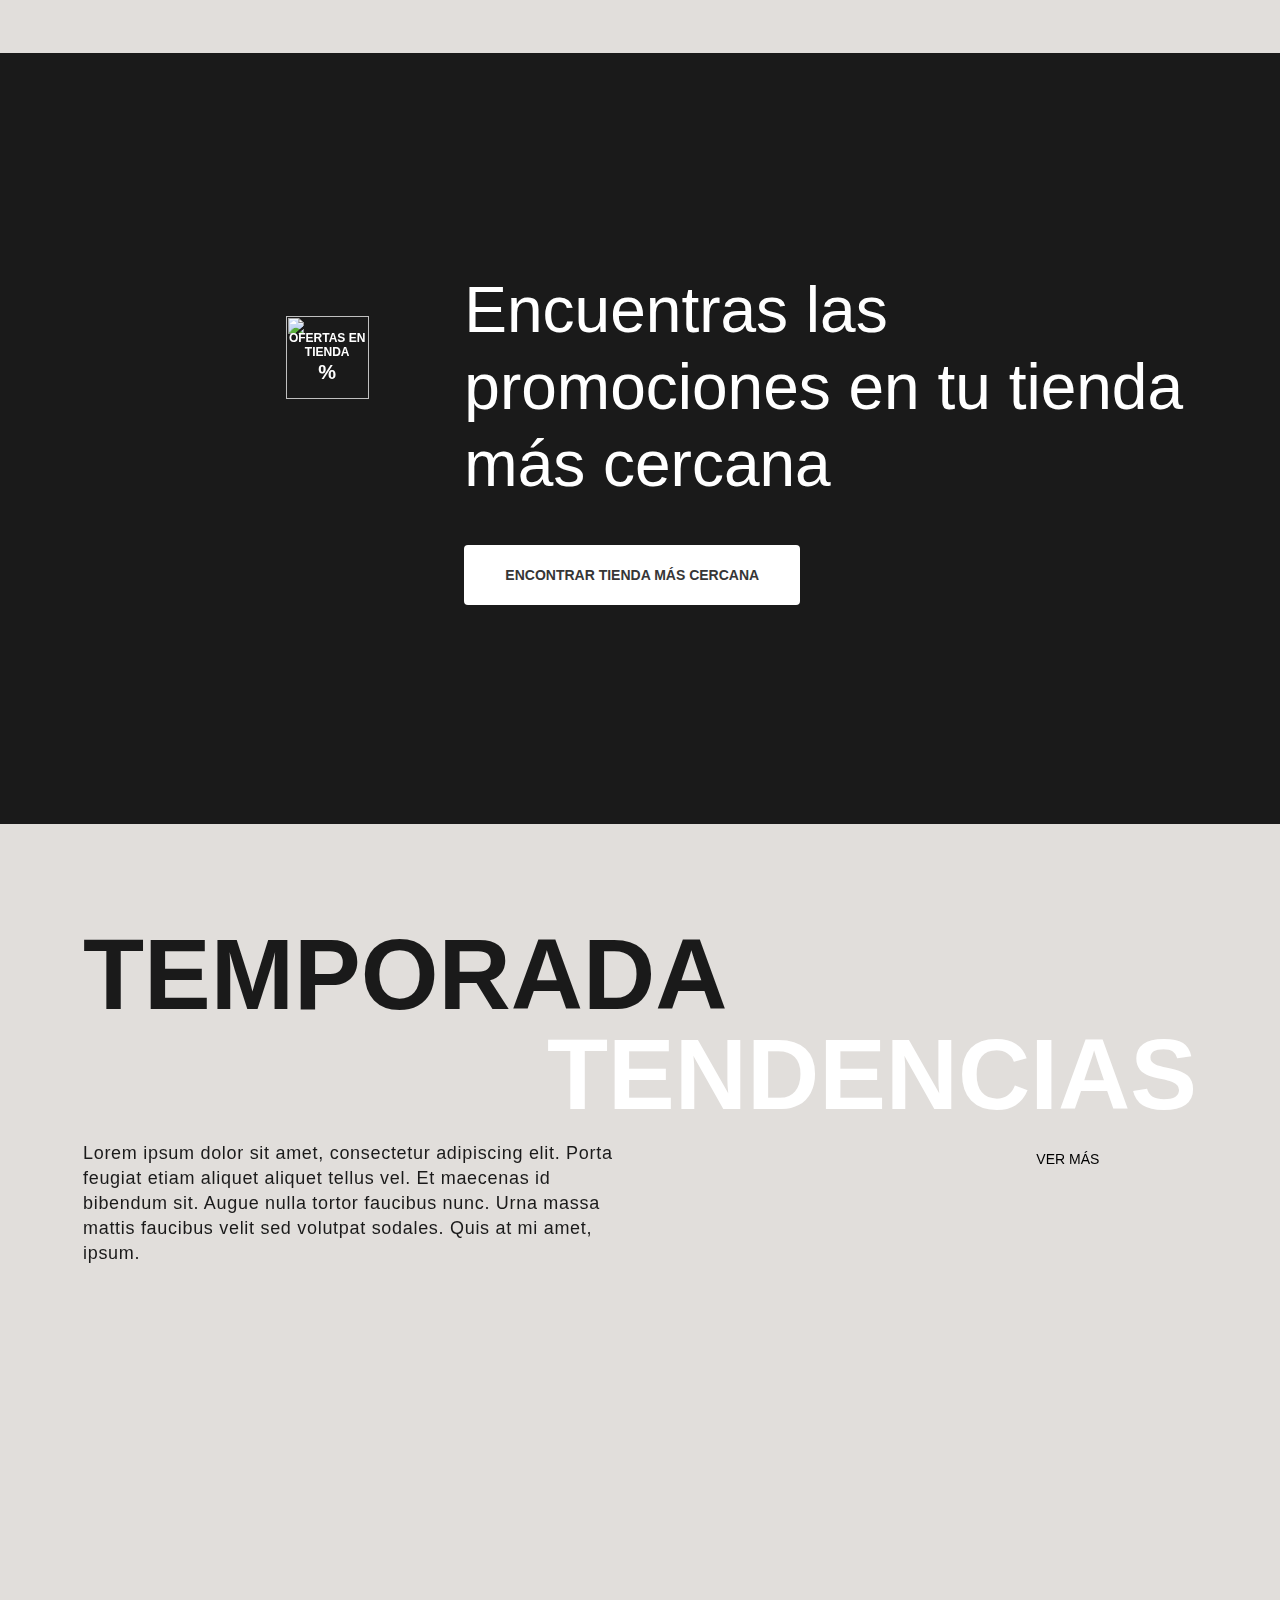
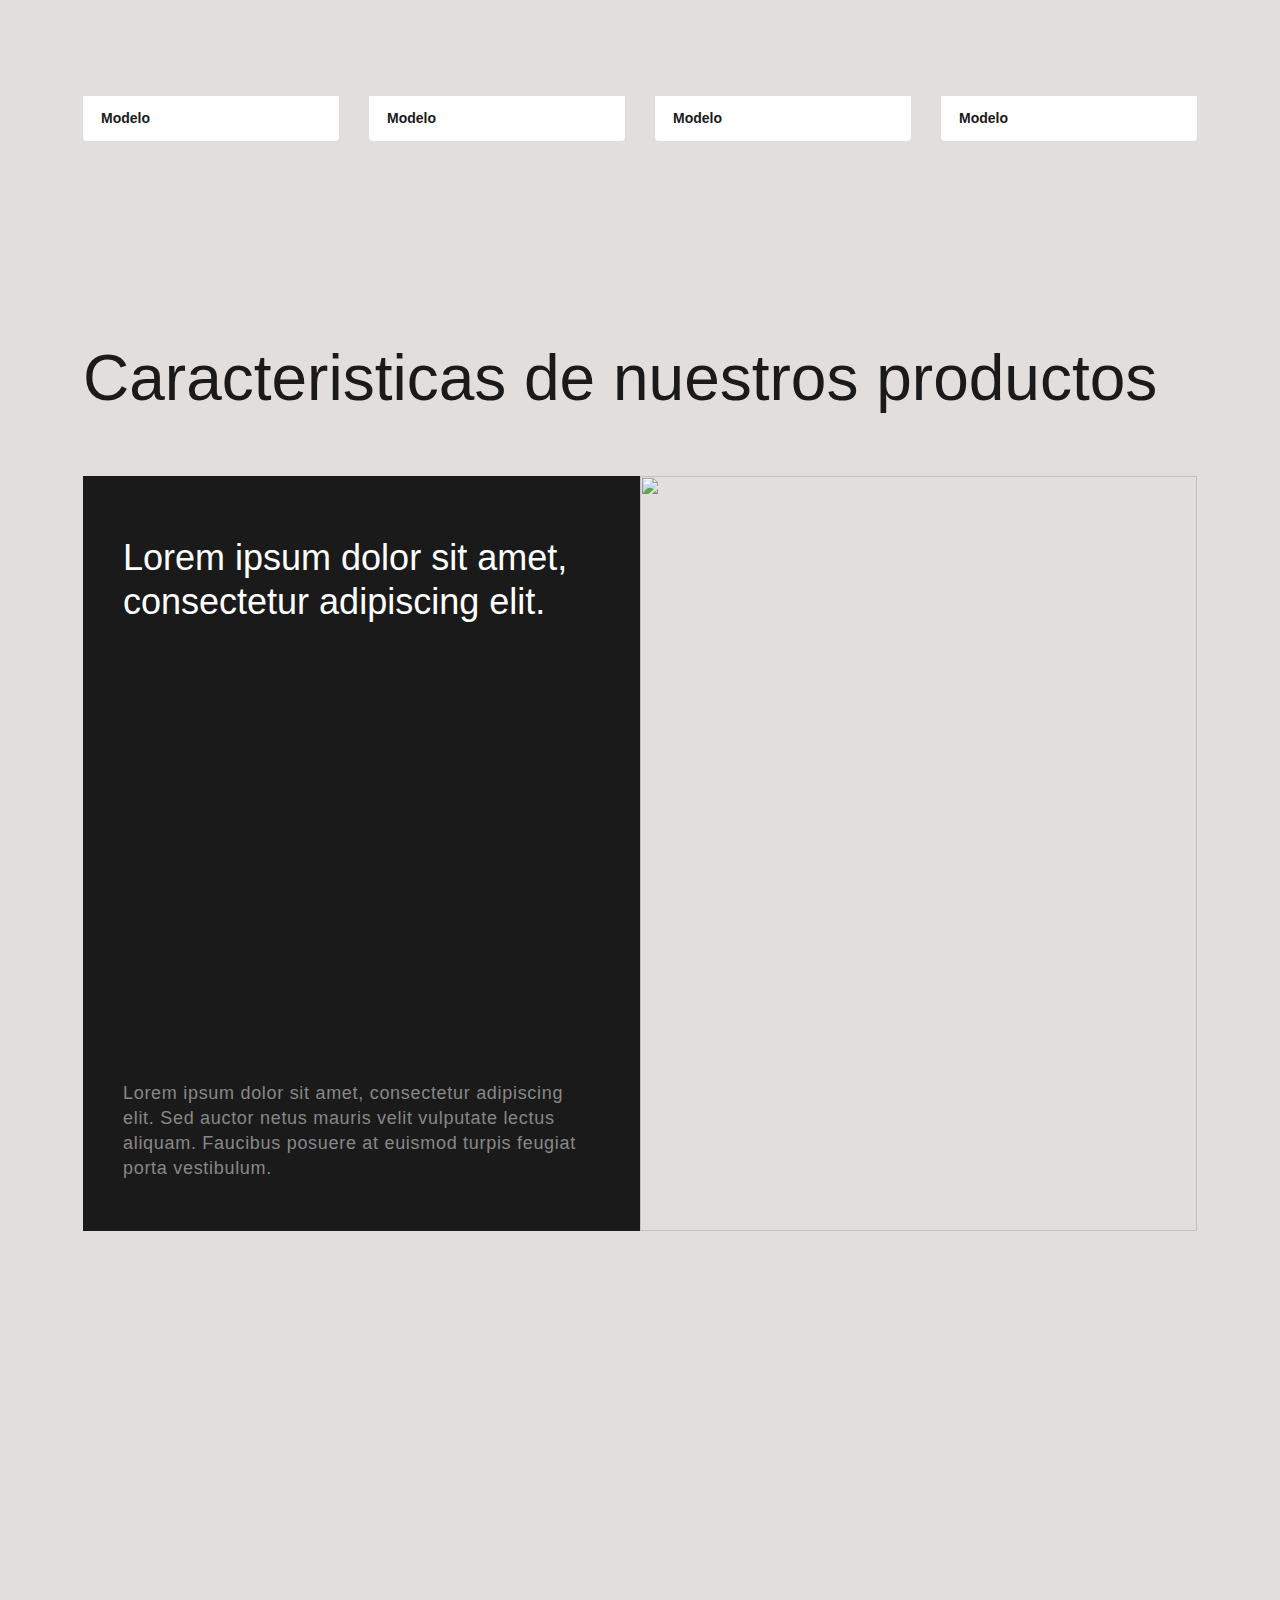
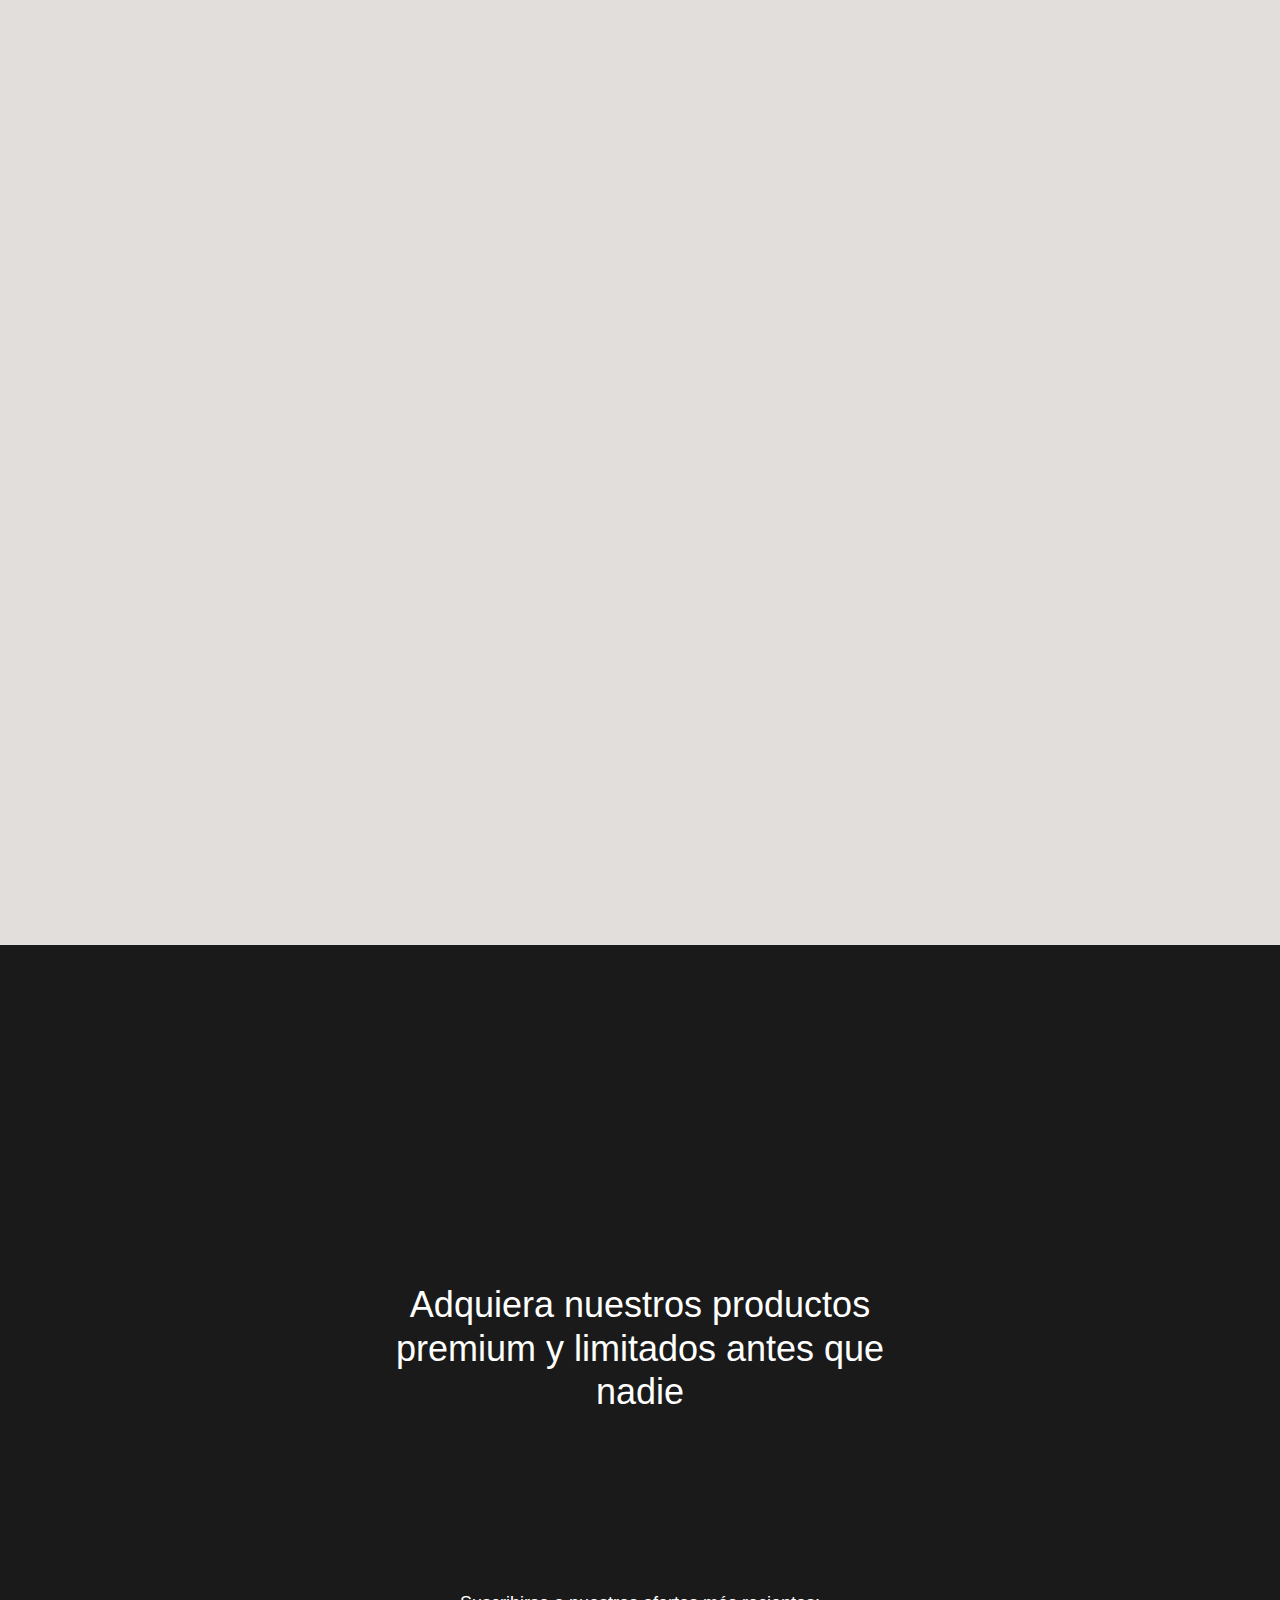
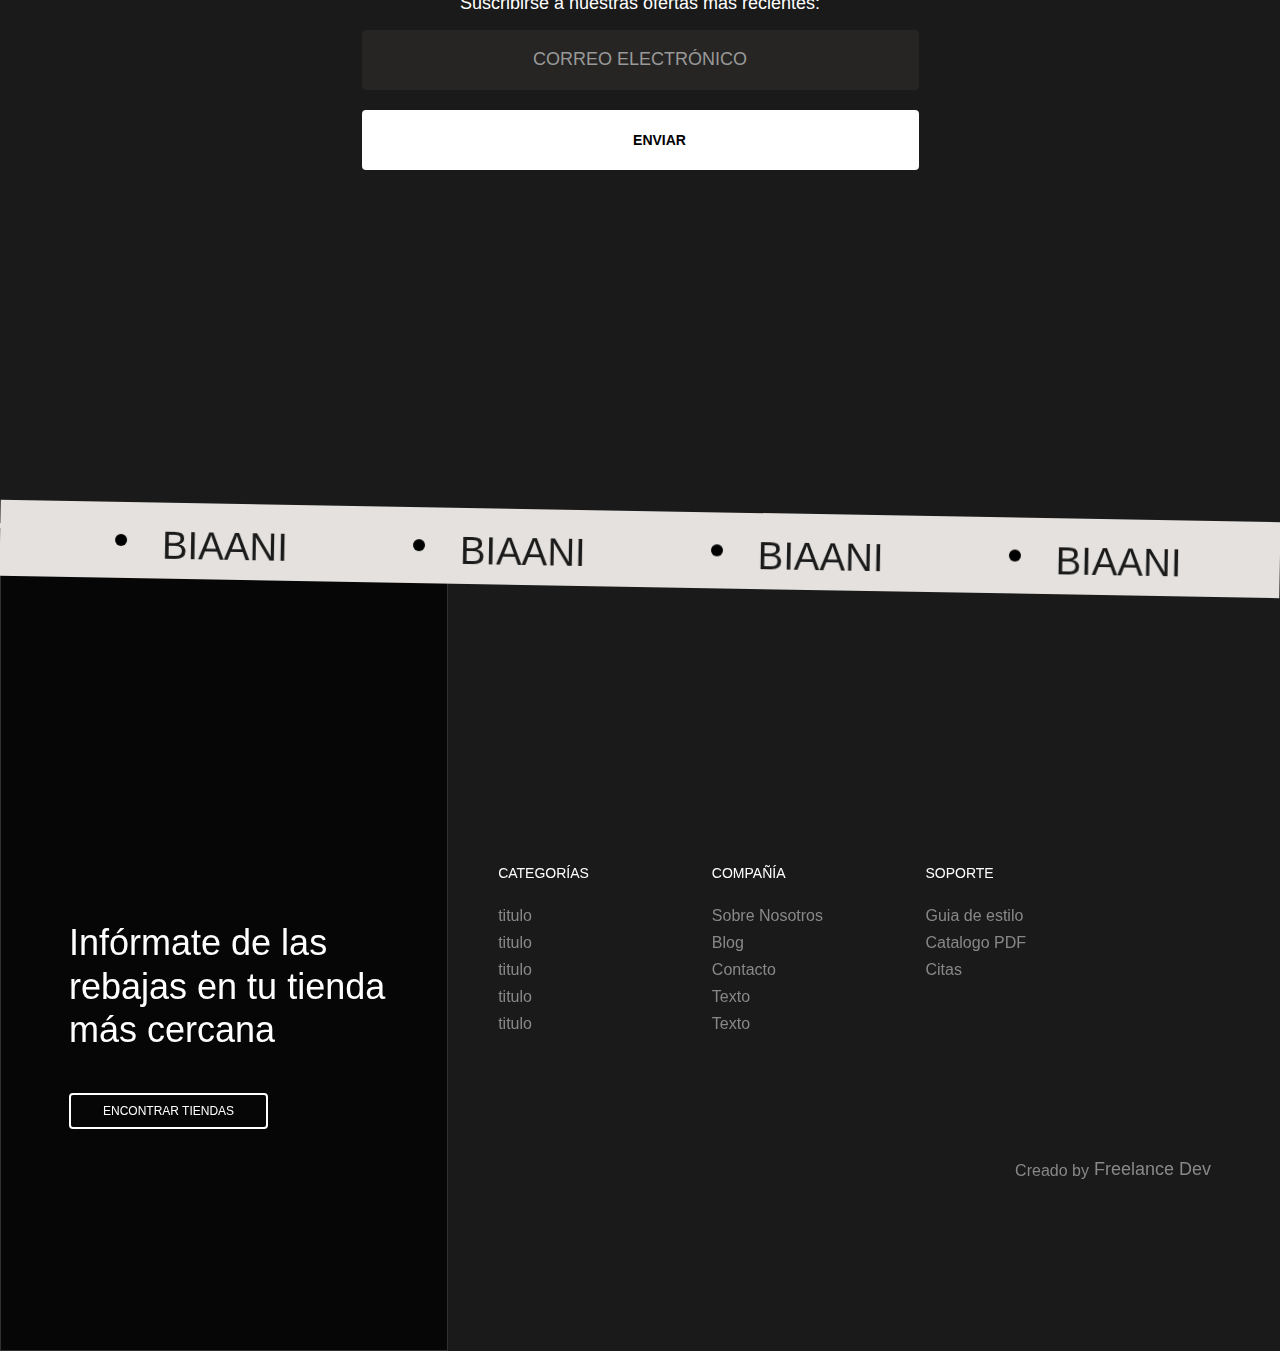
==== commit ac31b102: "Add files via upload" ====
--- a/index.html
+++ b/index.html
@@ -409,7 +409,7 @@
                                 massa mattis faucibus velit sed volutpat sodales. Quis at mi amet, ipsum.</p>
                         </div>
                         <div id="w-node-_99f7b184-4651-a5c3-c4c9-444ef4eefee1-ee6eeb4f" class="fade-in-move-on-scroll">
-                            <a href="/products" class="button with-arrow w-button">VER TODOS</a>
+                            <a href="/products" class="button with-arrow w-button">VER MÁS</a>
                         </div>
                     </div>
                 </div>
@@ -420,97 +420,22 @@
             <div class="season-trending-container">
                 <div class="product-cards-wrapper w-dyn-list">
                     <div role="list" class="product-grid w-dyn-items">
+
+
                         <div role="listitem" class="product-card w-dyn-item">
                             <div class="product-card-container">
                                 <a href="/product/black-crew-new-shirt"
                                     class="product-card-image-holder w-inline-block">
                                     <img alt="" loading="lazy"
                                         data-wf-sku-bindings="%5B%7B%22from%22%3A%22f_main_image_4dr%22%2C%22to%22%3A%22src%22%7D%5D"
-                                        src="https://assets.website-files.com/62f3a1ab50d8014c355bd831/62f3aca8e8660c4dee593edc_1.jpg"
+                                        src="https://assets.website-files.com/62f3a1ab50d8014c355bd831/6311c43cc4f2ba64e33807a2_bulbul-ahmed-TcRaVI3LXds-unsplash.jpg"
                                         sizes="(max-width: 479px) 94vw, (max-width: 767px) 44vw, (max-width: 991px) 29vw, (max-width: 1439px) 21vw, 301px"
-                                        srcset="https://assets.website-files.com/62f3a1ab50d8014c355bd831/62f3aca8e8660c4dee593edc_1-p-500.jpg 500w, https://assets.website-files.com/62f3a1ab50d8014c355bd831/62f3aca8e8660c4dee593edc_1-p-800.jpg 800w, https://assets.website-files.com/62f3a1ab50d8014c355bd831/62f3aca8e8660c4dee593edc_1.jpg 960w"
+                                        srcset="https://assets.website-files.com/62f3a1ab50d8014c355bd831/6311c43cc4f2ba64e33807a2_bulbul-ahmed-TcRaVI3LXds-unsplash-p-500.jpg 500w, https://assets.website-files.com/62f3a1ab50d8014c355bd831/6311c43cc4f2ba64e33807a2_bulbul-ahmed-TcRaVI3LXds-unsplash-p-800.jpg 800w, https://assets.website-files.com/62f3a1ab50d8014c355bd831/6311c43cc4f2ba64e33807a2_bulbul-ahmed-TcRaVI3LXds-unsplash-p-1080.jpg 1080w, https://assets.website-files.com/62f3a1ab50d8014c355bd831/6311c43cc4f2ba64e33807a2_bulbul-ahmed-TcRaVI3LXds-unsplash-p-1600.jpg 1600w, https://assets.website-files.com/62f3a1ab50d8014c355bd831/6311c43cc4f2ba64e33807a2_bulbul-ahmed-TcRaVI3LXds-unsplash.jpg 1920w"
                                         class="product-card-image" />
-                                    <img src="https://assets.website-files.com/62f3a1ab50d8014c355bd831/63072d097c2cec6ba0ff70a4_3.jpg"
-                                        loading="lazy" alt=""
-                                        sizes="(max-width: 479px) 94vw, (max-width: 767px) 44vw, (max-width: 991px) 29vw, (max-width: 1439px) 21vw, 301px"
-                                        srcset="https://assets.website-files.com/62f3a1ab50d8014c355bd831/63072d097c2cec6ba0ff70a4_3-p-500.jpg 500w, https://assets.website-files.com/62f3a1ab50d8014c355bd831/63072d097c2cec6ba0ff70a4_3-p-800.jpg 800w, https://assets.website-files.com/62f3a1ab50d8014c355bd831/63072d097c2cec6ba0ff70a4_3.jpg 960w"
-                                        class="secondary-product-card-image" />
                                 </a>
                                 <div class="product-card-details-container">
                                     <div class="product-price-container">
-                                        <div class="product-name">Crew New Shirt</div>
-                                        <div class="product-price">€59.50</div>
-                                    </div>
-                                    <div class="product-add-to-card-container">
-                                        <div>
-                                            <form data-node-type="commerce-add-to-cart-form"
-                                                data-commerce-sku-id="62f3ace109514d9dbe9a5545"
-                                                data-loading-text="Adding to cart..."
-                                                data-commerce-product-id="62f3ace07d0430965afd98e6"
-                                                class="w-commerce-commerceaddtocartform">
-                                                <div data-wf-sku-bindings="%5B%7B%22from%22%3A%22f_sku_values_3dr%22%2C%22to%22%3A%22optionValues%22%7D%5D"
-                                                    data-commerce-product-sku-values="%7B%22bef55af3cd6bb55390508d3fc4b27587%22%3A%2201890d4d93488cf83514587cfadeaa92%22%2C%2276063c754aad7e695f1e733cb438c9d4%22%3A%22a65421535ddcd7ed8a4979edf1376135%22%7D"
-                                                    data-node-type="commerce-add-to-cart-option-list"
-                                                    data-commerce-product-id="62f3ace07d0430965afd98e6"
-                                                    data-preselect-default-variant="true" class="hide" role="group">
-                                                    <div role="group">
-                                                        <label
-                                                            data-wf-bindings="%5B%7B%22innerHTML%22%3A%7B%22type%22%3A%22PlainText%22%2C%22filter%22%3A%7B%22type%22%3A%22identity%22%2C%22params%22%3A%5B%5D%7D%2C%22dataPath%22%3A%22name%22%7D%7D%5D">Size</label>
-                                                        <select id="option-set-bef55af3cd6bb55390508d3fc4b27587"
-                                                            data-node-type="commerce-add-to-cart-option-select"
-                                                            data-commerce-option-set-id="bef55af3cd6bb55390508d3fc4b27587"
-                                                            class="w-select" required="">
-                                                            <option selected="" value="">Select Size</option>
-                                                            <option value="01890d4d93488cf83514587cfadeaa92">Small
-                                                            </option>
-                                                            <option value="b8b6f8535cfdd1bcdc3875d39b233722">Standard
-                                                            </option>
-                                                            <option value="d69a284fc77dfc3c11a0ce76122e5a21">Large
-                                                            </option>
-                                                            <option value="5c2855d08eed6a343993b2167ffa78b4">Extra Large
-                                                            </option>
-                                                        </select>
-                                                    </div>
-                                                    <div role="group">
-                                                        <label
-                                                            data-wf-bindings="%5B%7B%22innerHTML%22%3A%7B%22type%22%3A%22PlainText%22%2C%22filter%22%3A%7B%22type%22%3A%22identity%22%2C%22params%22%3A%5B%5D%7D%2C%22dataPath%22%3A%22name%22%7D%7D%5D">Color</label>
-                                                        <select id="option-set-76063c754aad7e695f1e733cb438c9d4"
-                                                            data-node-type="commerce-add-to-cart-option-select"
-                                                            data-commerce-option-set-id="76063c754aad7e695f1e733cb438c9d4"
-                                                            class="w-select" required="">
-                                                            <option selected="" value="">Select Color</option>
-                                                            <option value="a65421535ddcd7ed8a4979edf1376135">White
-                                                            </option>
-                                                            <option value="d0a4d00ad54f563bbf8cd168c9d98a69">Black
-                                                            </option>
-                                                        </select>
-                                                    </div>
-                                                </div>
-                                                <input type="submit" data-node-type="commerce-add-to-cart-button"
-                                                    data-loading-text="" value="ㅤ" aria-busy="false"
-                                                    aria-haspopup="dialog"
-                                                    class="w-commerce-commerceaddtocartbutton add-to-cart-icon" />
-                                                <a data-node-type="commerce-buy-now-button" data-default-text="Buy now"
-                                                    data-subscription-text="Subscribe now" aria-busy="false"
-                                                    aria-haspopup="false" style="display:none"
-                                                    class="w-commerce-commercebuynowbutton" href="/checkout">Buy now</a>
-                                            </form>
-                                            <div tabindex="0" style="display:none"
-                                                class="w-commerce-commerceaddtocartoutofstock" tabindex="0">
-                                                <div>This product is out of stock.</div>
-                                            </div>
-                                            <div aria-live="assertive" data-node-type="commerce-add-to-cart-error"
-                                                style="display:none" class="w-commerce-commerceaddtocarterror">
-                                                <div data-node-type="commerce-add-to-cart-error"
-                                                    data-w-add-to-cart-quantity-error="Product is not available in this quantity."
-                                                    data-w-add-to-cart-general-error="Something went wrong when adding this item to the cart."
-                                                    data-w-add-to-cart-mixed-cart-error="You can’t purchase another product with a subscription."
-                                                    data-w-add-to-cart-buy-now-error="Something went wrong when trying to purchase this item."
-                                                    data-w-add-to-cart-checkout-disabled-error="Checkout is disabled on this site."
-                                                    data-w-add-to-cart-select-all-options-error="Please select an option in each set.">
-                                                    Product is not available in this quantity.</div>
-                                            </div>
-                                        </div>
+                                        <div class="product-name">Modelo 1</div>
                                     </div>
                                 </div>
                             </div>
@@ -519,482 +444,114 @@
 
                         <div role="listitem" class="product-card w-dyn-item">
                             <div class="product-card-container">
-                                <a href="/product/white-hoddie" class="product-card-image-holder w-inline-block">
+                                <a href="/product/black-crew-new-shirt"
+                                    class="product-card-image-holder w-inline-block">
                                     <img alt="" loading="lazy"
                                         data-wf-sku-bindings="%5B%7B%22from%22%3A%22f_main_image_4dr%22%2C%22to%22%3A%22src%22%7D%5D"
                                         src="https://assets.website-files.com/62f3a1ab50d8014c355bd831/6311c43cc4f2ba64e33807a2_bulbul-ahmed-TcRaVI3LXds-unsplash.jpg"
                                         sizes="(max-width: 479px) 94vw, (max-width: 767px) 44vw, (max-width: 991px) 29vw, (max-width: 1439px) 21vw, 301px"
                                         srcset="https://assets.website-files.com/62f3a1ab50d8014c355bd831/6311c43cc4f2ba64e33807a2_bulbul-ahmed-TcRaVI3LXds-unsplash-p-500.jpg 500w, https://assets.website-files.com/62f3a1ab50d8014c355bd831/6311c43cc4f2ba64e33807a2_bulbul-ahmed-TcRaVI3LXds-unsplash-p-800.jpg 800w, https://assets.website-files.com/62f3a1ab50d8014c355bd831/6311c43cc4f2ba64e33807a2_bulbul-ahmed-TcRaVI3LXds-unsplash-p-1080.jpg 1080w, https://assets.website-files.com/62f3a1ab50d8014c355bd831/6311c43cc4f2ba64e33807a2_bulbul-ahmed-TcRaVI3LXds-unsplash-p-1600.jpg 1600w, https://assets.website-files.com/62f3a1ab50d8014c355bd831/6311c43cc4f2ba64e33807a2_bulbul-ahmed-TcRaVI3LXds-unsplash.jpg 1920w"
                                         class="product-card-image" />
-                                    <img src="https://assets.website-files.com/62f3a1ab50d8014c355bd831/6311c440f4c52f7240e0379b_bulbul-ahmed-lo3pH83mFx4-unsplash.jpg"
-                                        loading="lazy" alt=""
-                                        sizes="(max-width: 479px) 94vw, (max-width: 767px) 44vw, (max-width: 991px) 29vw, (max-width: 1439px) 21vw, 301px"
-                                        srcset="https://assets.website-files.com/62f3a1ab50d8014c355bd831/6311c440f4c52f7240e0379b_bulbul-ahmed-lo3pH83mFx4-unsplash-p-500.jpg 500w, https://assets.website-files.com/62f3a1ab50d8014c355bd831/6311c440f4c52f7240e0379b_bulbul-ahmed-lo3pH83mFx4-unsplash-p-800.jpg 800w, https://assets.website-files.com/62f3a1ab50d8014c355bd831/6311c440f4c52f7240e0379b_bulbul-ahmed-lo3pH83mFx4-unsplash-p-1080.jpg 1080w, https://assets.website-files.com/62f3a1ab50d8014c355bd831/6311c440f4c52f7240e0379b_bulbul-ahmed-lo3pH83mFx4-unsplash-p-1600.jpg 1600w, https://assets.website-files.com/62f3a1ab50d8014c355bd831/6311c440f4c52f7240e0379b_bulbul-ahmed-lo3pH83mFx4-unsplash.jpg 1920w"
-                                        class="secondary-product-card-image" />
                                 </a>
                                 <div class="product-card-details-container">
                                     <div class="product-price-container">
-                                        <div class="product-name">White Hoddie</div>
-                                        <div class="product-price">€49.50</div>
-                                    </div>
-                                    <div class="product-add-to-card-container">
-                                        <div>
-                                            <form data-node-type="commerce-add-to-cart-form"
-                                                data-commerce-sku-id="62f3ad29d36866185053d98e"
-                                                data-loading-text="Adding to cart..."
-                                                data-commerce-product-id="62f3ad2850d801e1f55c57a9"
-                                                class="w-commerce-commerceaddtocartform">
-                                                <div data-wf-sku-bindings="%5B%7B%22from%22%3A%22f_sku_values_3dr%22%2C%22to%22%3A%22optionValues%22%7D%5D"
-                                                    data-commerce-product-sku-values="%7B%2201a64a70e23b4a7e0324547dcf681614%22%3A%2255dc543425cac05602128b34f7883921%22%7D"
-                                                    data-node-type="commerce-add-to-cart-option-list"
-                                                    data-commerce-product-id="62f3ad2850d801e1f55c57a9"
-                                                    data-preselect-default-variant="true" class="hide" role="group">
-                                                    <div role="group">
-                                                        <label
-                                                            data-wf-bindings="%5B%7B%22innerHTML%22%3A%7B%22type%22%3A%22PlainText%22%2C%22filter%22%3A%7B%22type%22%3A%22identity%22%2C%22params%22%3A%5B%5D%7D%2C%22dataPath%22%3A%22name%22%7D%7D%5D">Size</label>
-                                                        <select id="option-set-01a64a70e23b4a7e0324547dcf681614"
-                                                            data-node-type="commerce-add-to-cart-option-select"
-                                                            data-commerce-option-set-id="01a64a70e23b4a7e0324547dcf681614"
-                                                            class="w-select" required="">
-                                                            <option selected="" value="">Select Size</option>
-                                                            <option value="55dc543425cac05602128b34f7883921">Big
-                                                            </option>
-                                                        </select>
-                                                    </div>
-                                                </div>
-                                                <input type="submit" data-node-type="commerce-add-to-cart-button"
-                                                    data-loading-text="" value="ㅤ" aria-busy="false"
-                                                    aria-haspopup="dialog"
-                                                    class="w-commerce-commerceaddtocartbutton add-to-cart-icon" />
-                                                <a data-node-type="commerce-buy-now-button" data-default-text="Buy now"
-                                                    data-subscription-text="Subscribe now" aria-busy="false"
-                                                    aria-haspopup="false" style="display:none"
-                                                    class="w-commerce-commercebuynowbutton" href="/checkout">Buy now</a>
-                                            </form>
-                                            <div tabindex="0" style="display:none"
-                                                class="w-commerce-commerceaddtocartoutofstock" tabindex="0">
-                                                <div>This product is out of stock.</div>
-                                            </div>
-                                            <div aria-live="assertive" data-node-type="commerce-add-to-cart-error"
-                                                style="display:none" class="w-commerce-commerceaddtocarterror">
-                                                <div data-node-type="commerce-add-to-cart-error"
-                                                    data-w-add-to-cart-quantity-error="Product is not available in this quantity."
-                                                    data-w-add-to-cart-general-error="Something went wrong when adding this item to the cart."
-                                                    data-w-add-to-cart-mixed-cart-error="You can’t purchase another product with a subscription."
-                                                    data-w-add-to-cart-buy-now-error="Something went wrong when trying to purchase this item."
-                                                    data-w-add-to-cart-checkout-disabled-error="Checkout is disabled on this site."
-                                                    data-w-add-to-cart-select-all-options-error="Please select an option in each set.">
-                                                    Product is not available in this quantity.</div>
-                                            </div>
-                                        </div>
-                                    </div>
-                                </div>
-                            </div>
-                        </div>
+                                        <div class="product-name">Modelo 1</div>
+                                    </div>
+                                </div>
+                            </div>
+                        </div>
+
                         <div role="listitem" class="product-card w-dyn-item">
                             <div class="product-card-container">
-                                <a href="/product/white-tshirt" class="product-card-image-holder w-inline-block">
+                                <a href="/product/black-crew-new-shirt"
+                                    class="product-card-image-holder w-inline-block">
                                     <img alt="" loading="lazy"
                                         data-wf-sku-bindings="%5B%7B%22from%22%3A%22f_main_image_4dr%22%2C%22to%22%3A%22src%22%7D%5D"
-                                        src="https://assets.website-files.com/62f3a1ab50d8014c355bd831/62f3ad4d901bb24e36443ed3_5.jpg"
+                                        src="https://assets.website-files.com/62f3a1ab50d8014c355bd831/6311c43cc4f2ba64e33807a2_bulbul-ahmed-TcRaVI3LXds-unsplash.jpg"
                                         sizes="(max-width: 479px) 94vw, (max-width: 767px) 44vw, (max-width: 991px) 29vw, (max-width: 1439px) 21vw, 301px"
-                                        srcset="https://assets.website-files.com/62f3a1ab50d8014c355bd831/62f3ad4d901bb24e36443ed3_5-p-500.jpg 500w, https://assets.website-files.com/62f3a1ab50d8014c355bd831/62f3ad4d901bb24e36443ed3_5-p-800.jpg 800w, https://assets.website-files.com/62f3a1ab50d8014c355bd831/62f3ad4d901bb24e36443ed3_5.jpg 960w"
+                                        srcset="https://assets.website-files.com/62f3a1ab50d8014c355bd831/6311c43cc4f2ba64e33807a2_bulbul-ahmed-TcRaVI3LXds-unsplash-p-500.jpg 500w, https://assets.website-files.com/62f3a1ab50d8014c355bd831/6311c43cc4f2ba64e33807a2_bulbul-ahmed-TcRaVI3LXds-unsplash-p-800.jpg 800w, https://assets.website-files.com/62f3a1ab50d8014c355bd831/6311c43cc4f2ba64e33807a2_bulbul-ahmed-TcRaVI3LXds-unsplash-p-1080.jpg 1080w, https://assets.website-files.com/62f3a1ab50d8014c355bd831/6311c43cc4f2ba64e33807a2_bulbul-ahmed-TcRaVI3LXds-unsplash-p-1600.jpg 1600w, https://assets.website-files.com/62f3a1ab50d8014c355bd831/6311c43cc4f2ba64e33807a2_bulbul-ahmed-TcRaVI3LXds-unsplash.jpg 1920w"
                                         class="product-card-image" />
-                                    <img src="https://assets.website-files.com/62f3a1ab50d8014c355bd831/62f3ad565a056614f5af553b_6.jpg"
-                                        loading="lazy" alt=""
-                                        sizes="(max-width: 479px) 94vw, (max-width: 767px) 44vw, (max-width: 991px) 29vw, (max-width: 1439px) 21vw, 301px"
-                                        srcset="https://assets.website-files.com/62f3a1ab50d8014c355bd831/62f3ad565a056614f5af553b_6-p-500.jpg 500w, https://assets.website-files.com/62f3a1ab50d8014c355bd831/62f3ad565a056614f5af553b_6-p-800.jpg 800w, https://assets.website-files.com/62f3a1ab50d8014c355bd831/62f3ad565a056614f5af553b_6.jpg 960w"
-                                        class="secondary-product-card-image" />
                                 </a>
                                 <div class="product-card-details-container">
                                     <div class="product-price-container">
-                                        <div class="product-name">White Tshirt</div>
-                                        <div class="product-price">€49.50</div>
-                                    </div>
-                                    <div class="product-add-to-card-container">
-                                        <div>
-                                            <form data-node-type="commerce-add-to-cart-form"
-                                                data-commerce-sku-id="62f3ad60ed27630add719260"
-                                                data-loading-text="Adding to cart..."
-                                                data-commerce-product-id="62f3ad6009514d86479a5bc9"
-                                                class="w-commerce-commerceaddtocartform">
-                                                <div data-wf-sku-bindings="%5B%7B%22from%22%3A%22f_sku_values_3dr%22%2C%22to%22%3A%22optionValues%22%7D%5D"
-                                                    data-commerce-product-sku-values="%7B%22287369e4f2d1634ca8943db47ae88c2c%22%3A%22f0ba3b5d88d9d696e5c5a06646a0d101%22%2C%221436234b9ab49ff3711bc0c2e006b9ca%22%3A%2203aa54b06c9ebc7543197e860233f209%22%7D"
-                                                    data-node-type="commerce-add-to-cart-option-list"
-                                                    data-commerce-product-id="62f3ad6009514d86479a5bc9"
-                                                    data-preselect-default-variant="true" class="hide" role="group">
-                                                    <div role="group">
-                                                        <label
-                                                            data-wf-bindings="%5B%7B%22innerHTML%22%3A%7B%22type%22%3A%22PlainText%22%2C%22filter%22%3A%7B%22type%22%3A%22identity%22%2C%22params%22%3A%5B%5D%7D%2C%22dataPath%22%3A%22name%22%7D%7D%5D">Size</label>
-                                                        <select id="option-set-287369e4f2d1634ca8943db47ae88c2c"
-                                                            data-node-type="commerce-add-to-cart-option-select"
-                                                            data-commerce-option-set-id="287369e4f2d1634ca8943db47ae88c2c"
-                                                            class="w-select" required="">
-                                                            <option selected="" value="">Select Size</option>
-                                                            <option value="f0ba3b5d88d9d696e5c5a06646a0d101">Small
-                                                            </option>
-                                                            <option value="67acb1e5b694488e190e0d276ef0bdbb">Standard
-                                                            </option>
-                                                        </select>
-                                                    </div>
-                                                    <div role="group">
-                                                        <label
-                                                            data-wf-bindings="%5B%7B%22innerHTML%22%3A%7B%22type%22%3A%22PlainText%22%2C%22filter%22%3A%7B%22type%22%3A%22identity%22%2C%22params%22%3A%5B%5D%7D%2C%22dataPath%22%3A%22name%22%7D%7D%5D">Color</label>
-                                                        <select id="option-set-1436234b9ab49ff3711bc0c2e006b9ca"
-                                                            data-node-type="commerce-add-to-cart-option-select"
-                                                            data-commerce-option-set-id="1436234b9ab49ff3711bc0c2e006b9ca"
-                                                            class="w-select" required="">
-                                                            <option selected="" value="">Select Color</option>
-                                                            <option value="03aa54b06c9ebc7543197e860233f209">White
-                                                            </option>
-                                                            <option value="1c4596087b7875d2ec3874c897af7950">Black
-                                                            </option>
-                                                        </select>
-                                                    </div>
-                                                </div>
-                                                <input type="submit" data-node-type="commerce-add-to-cart-button"
-                                                    data-loading-text="" value="ㅤ" aria-busy="false"
-                                                    aria-haspopup="dialog"
-                                                    class="w-commerce-commerceaddtocartbutton add-to-cart-icon" />
-                                                <a data-node-type="commerce-buy-now-button" data-default-text="Buy now"
-                                                    data-subscription-text="Subscribe now" aria-busy="false"
-                                                    aria-haspopup="false" style="display:none"
-                                                    class="w-commerce-commercebuynowbutton" href="/checkout">Buy now</a>
-                                            </form>
-                                            <div tabindex="0" style="display:none"
-                                                class="w-commerce-commerceaddtocartoutofstock" tabindex="0">
-                                                <div>This product is out of stock.</div>
-                                            </div>
-                                            <div aria-live="assertive" data-node-type="commerce-add-to-cart-error"
-                                                style="display:none" class="w-commerce-commerceaddtocarterror">
-                                                <div data-node-type="commerce-add-to-cart-error"
-                                                    data-w-add-to-cart-quantity-error="Product is not available in this quantity."
-                                                    data-w-add-to-cart-general-error="Something went wrong when adding this item to the cart."
-                                                    data-w-add-to-cart-mixed-cart-error="You can’t purchase another product with a subscription."
-                                                    data-w-add-to-cart-buy-now-error="Something went wrong when trying to purchase this item."
-                                                    data-w-add-to-cart-checkout-disabled-error="Checkout is disabled on this site."
-                                                    data-w-add-to-cart-select-all-options-error="Please select an option in each set.">
-                                                    Product is not available in this quantity.</div>
-                                            </div>
-                                        </div>
-                                    </div>
-                                </div>
-                            </div>
-                        </div>
+                                        <div class="product-name">Modelo 1</div>
+                                    </div>
+                                </div>
+                            </div>
+                        </div>
+
                         <div role="listitem" class="product-card w-dyn-item">
                             <div class="product-card-container">
-                                <a href="/product/black-hoddie" class="product-card-image-holder w-inline-block">
+                                <a href="/product/black-crew-new-shirt"
+                                    class="product-card-image-holder w-inline-block">
                                     <img alt="" loading="lazy"
                                         data-wf-sku-bindings="%5B%7B%22from%22%3A%22f_main_image_4dr%22%2C%22to%22%3A%22src%22%7D%5D"
-                                        src="https://assets.website-files.com/62f3a1ab50d8014c355bd831/6311c30a4c17c1aa2c386888_62f3ad1f7411474a5e3d9257_2-p-500.jpeg"
+                                        src="https://assets.website-files.com/62f3a1ab50d8014c355bd831/6311c43cc4f2ba64e33807a2_bulbul-ahmed-TcRaVI3LXds-unsplash.jpg"
+                                        sizes="(max-width: 479px) 94vw, (max-width: 767px) 44vw, (max-width: 991px) 29vw, (max-width: 1439px) 21vw, 301px"
+                                        srcset="https://assets.website-files.com/62f3a1ab50d8014c355bd831/6311c43cc4f2ba64e33807a2_bulbul-ahmed-TcRaVI3LXds-unsplash-p-500.jpg 500w, https://assets.website-files.com/62f3a1ab50d8014c355bd831/6311c43cc4f2ba64e33807a2_bulbul-ahmed-TcRaVI3LXds-unsplash-p-800.jpg 800w, https://assets.website-files.com/62f3a1ab50d8014c355bd831/6311c43cc4f2ba64e33807a2_bulbul-ahmed-TcRaVI3LXds-unsplash-p-1080.jpg 1080w, https://assets.website-files.com/62f3a1ab50d8014c355bd831/6311c43cc4f2ba64e33807a2_bulbul-ahmed-TcRaVI3LXds-unsplash-p-1600.jpg 1600w, https://assets.website-files.com/62f3a1ab50d8014c355bd831/6311c43cc4f2ba64e33807a2_bulbul-ahmed-TcRaVI3LXds-unsplash.jpg 1920w"
                                         class="product-card-image" />
-                                    <img src="https://assets.website-files.com/62f3a1ab50d8014c355bd831/62f3ad7ef4e3f78235ea700e_8.jpg"
-                                        loading="lazy" alt=""
-                                        sizes="(max-width: 479px) 94vw, (max-width: 767px) 44vw, (max-width: 991px) 29vw, (max-width: 1439px) 21vw, 301px"
-                                        srcset="https://assets.website-files.com/62f3a1ab50d8014c355bd831/62f3ad7ef4e3f78235ea700e_8-p-500.jpg 500w, https://assets.website-files.com/62f3a1ab50d8014c355bd831/62f3ad7ef4e3f78235ea700e_8-p-800.jpg 800w, https://assets.website-files.com/62f3a1ab50d8014c355bd831/62f3ad7ef4e3f78235ea700e_8.jpg 960w"
-                                        class="secondary-product-card-image" />
                                 </a>
                                 <div class="product-card-details-container">
                                     <div class="product-price-container">
-                                        <div class="product-name">Black Hoddie</div>
-                                        <div class="product-price">€99.50</div>
-                                    </div>
-                                    <div class="product-add-to-card-container">
-                                        <div>
-                                            <form data-node-type="commerce-add-to-cart-form"
-                                                data-commerce-sku-id="62f3ad8bc69d4ad83db983f4"
-                                                data-loading-text="Adding to cart..."
-                                                data-commerce-product-id="62f3ad8a3498677bc23101aa"
-                                                class="w-commerce-commerceaddtocartform">
-                                                <div data-wf-sku-bindings="%5B%7B%22from%22%3A%22f_sku_values_3dr%22%2C%22to%22%3A%22optionValues%22%7D%5D"
-                                                    data-commerce-product-sku-values="%7B%2220c2a6fdff6ac2b2b204da859c1feb98%22%3A%226726da848a58e538b67c2533cf4bdeb6%22%7D"
-                                                    data-node-type="commerce-add-to-cart-option-list"
-                                                    data-commerce-product-id="62f3ad8a3498677bc23101aa"
-                                                    data-preselect-default-variant="true" class="hide" role="group">
-                                                    <div role="group">
-                                                        <label
-                                                            data-wf-bindings="%5B%7B%22innerHTML%22%3A%7B%22type%22%3A%22PlainText%22%2C%22filter%22%3A%7B%22type%22%3A%22identity%22%2C%22params%22%3A%5B%5D%7D%2C%22dataPath%22%3A%22name%22%7D%7D%5D">Color</label>
-                                                        <select id="option-set-20c2a6fdff6ac2b2b204da859c1feb98"
-                                                            data-node-type="commerce-add-to-cart-option-select"
-                                                            data-commerce-option-set-id="20c2a6fdff6ac2b2b204da859c1feb98"
-                                                            class="w-select" required="">
-                                                            <option selected="" value="">Select Color</option>
-                                                            <option value="6726da848a58e538b67c2533cf4bdeb6">White
-                                                            </option>
-                                                            <option value="fd5e3407db4ace1499a080d1fbee9267">Black
-                                                            </option>
-                                                        </select>
-                                                    </div>
-                                                </div>
-                                                <input type="submit" data-node-type="commerce-add-to-cart-button"
-                                                    data-loading-text="" value="ㅤ" aria-busy="false"
-                                                    aria-haspopup="dialog"
-                                                    class="w-commerce-commerceaddtocartbutton add-to-cart-icon" />
-                                                <a data-node-type="commerce-buy-now-button" data-default-text="Buy now"
-                                                    data-subscription-text="Subscribe now" aria-busy="false"
-                                                    aria-haspopup="false" style="display:none"
-                                                    class="w-commerce-commercebuynowbutton" href="/checkout">Buy now</a>
-                                            </form>
-                                            <div tabindex="0" style="display:none"
-                                                class="w-commerce-commerceaddtocartoutofstock" tabindex="0">
-                                                <div>This product is out of stock.</div>
-                                            </div>
-                                            <div aria-live="assertive" data-node-type="commerce-add-to-cart-error"
-                                                style="display:none" class="w-commerce-commerceaddtocarterror">
-                                                <div data-node-type="commerce-add-to-cart-error"
-                                                    data-w-add-to-cart-quantity-error="Product is not available in this quantity."
-                                                    data-w-add-to-cart-general-error="Something went wrong when adding this item to the cart."
-                                                    data-w-add-to-cart-mixed-cart-error="You can’t purchase another product with a subscription."
-                                                    data-w-add-to-cart-buy-now-error="Something went wrong when trying to purchase this item."
-                                                    data-w-add-to-cart-checkout-disabled-error="Checkout is disabled on this site."
-                                                    data-w-add-to-cart-select-all-options-error="Please select an option in each set.">
-                                                    Product is not available in this quantity.</div>
-                                            </div>
-                                        </div>
-                                    </div>
-                                </div>
-                            </div>
-                        </div>
+                                        <div class="product-name">Modelo 1</div>
+                                    </div>
+                                </div>
+                            </div>
+                        </div>
+
                         <div role="listitem" class="product-card w-dyn-item">
                             <div class="product-card-container">
-                                <a href="/product/milk-hoddie" class="product-card-image-holder w-inline-block">
+                                <a href="/product/black-crew-new-shirt"
+                                    class="product-card-image-holder w-inline-block">
                                     <img alt="" loading="lazy"
                                         data-wf-sku-bindings="%5B%7B%22from%22%3A%22f_main_image_4dr%22%2C%22to%22%3A%22src%22%7D%5D"
-                                        src="https://assets.website-files.com/62f3a1ab50d8014c355bd831/62f3ada701f8f162d9ea1766_9.jpg"
+                                        src="https://assets.website-files.com/62f3a1ab50d8014c355bd831/6311c43cc4f2ba64e33807a2_bulbul-ahmed-TcRaVI3LXds-unsplash.jpg"
                                         sizes="(max-width: 479px) 94vw, (max-width: 767px) 44vw, (max-width: 991px) 29vw, (max-width: 1439px) 21vw, 301px"
-                                        srcset="https://assets.website-files.com/62f3a1ab50d8014c355bd831/62f3ada701f8f162d9ea1766_9-p-500.jpg 500w, https://assets.website-files.com/62f3a1ab50d8014c355bd831/62f3ada701f8f162d9ea1766_9-p-800.jpg 800w, https://assets.website-files.com/62f3a1ab50d8014c355bd831/62f3ada701f8f162d9ea1766_9.jpg 960w"
+                                        srcset="https://assets.website-files.com/62f3a1ab50d8014c355bd831/6311c43cc4f2ba64e33807a2_bulbul-ahmed-TcRaVI3LXds-unsplash-p-500.jpg 500w, https://assets.website-files.com/62f3a1ab50d8014c355bd831/6311c43cc4f2ba64e33807a2_bulbul-ahmed-TcRaVI3LXds-unsplash-p-800.jpg 800w, https://assets.website-files.com/62f3a1ab50d8014c355bd831/6311c43cc4f2ba64e33807a2_bulbul-ahmed-TcRaVI3LXds-unsplash-p-1080.jpg 1080w, https://assets.website-files.com/62f3a1ab50d8014c355bd831/6311c43cc4f2ba64e33807a2_bulbul-ahmed-TcRaVI3LXds-unsplash-p-1600.jpg 1600w, https://assets.website-files.com/62f3a1ab50d8014c355bd831/6311c43cc4f2ba64e33807a2_bulbul-ahmed-TcRaVI3LXds-unsplash.jpg 1920w"
                                         class="product-card-image" />
-                                    <img src="https://assets.website-files.com/62f3a1ab50d8014c355bd831/62f3ada6c69d4a75bfb984a1_10.jpg"
-                                        loading="lazy" alt=""
-                                        sizes="(max-width: 479px) 94vw, (max-width: 767px) 44vw, (max-width: 991px) 29vw, (max-width: 1439px) 21vw, 301px"
-                                        srcset="https://assets.website-files.com/62f3a1ab50d8014c355bd831/62f3ada6c69d4a75bfb984a1_10-p-500.jpg 500w, https://assets.website-files.com/62f3a1ab50d8014c355bd831/62f3ada6c69d4a75bfb984a1_10-p-800.jpg 800w, https://assets.website-files.com/62f3a1ab50d8014c355bd831/62f3ada6c69d4a75bfb984a1_10.jpg 960w"
-                                        class="secondary-product-card-image" />
                                 </a>
                                 <div class="product-card-details-container">
                                     <div class="product-price-container">
-                                        <div class="product-name">Milk Hoddie</div>
-                                        <div class="product-price">€122.50</div>
-                                    </div>
-                                    <div class="product-add-to-card-container">
-                                        <div>
-                                            <form data-node-type="commerce-add-to-cart-form"
-                                                data-commerce-sku-id="62f3adb06d43f214a9184b0a"
-                                                data-loading-text="Adding to cart..."
-                                                data-commerce-product-id="62f3adafed2763458971966e"
-                                                class="w-commerce-commerceaddtocartform">
-                                                <div data-wf-sku-bindings="%5B%7B%22from%22%3A%22f_sku_values_3dr%22%2C%22to%22%3A%22optionValues%22%7D%5D"
-                                                    data-commerce-product-sku-values="%7B%22f9e68d259fddd415742c88d8d870e6c9%22%3A%2222d1c47007aeeb2a0ca8dff647a36577%22%7D"
-                                                    data-node-type="commerce-add-to-cart-option-list"
-                                                    data-commerce-product-id="62f3adafed2763458971966e"
-                                                    data-preselect-default-variant="true" class="hide" role="group">
-                                                    <div role="group">
-                                                        <label
-                                                            data-wf-bindings="%5B%7B%22innerHTML%22%3A%7B%22type%22%3A%22PlainText%22%2C%22filter%22%3A%7B%22type%22%3A%22identity%22%2C%22params%22%3A%5B%5D%7D%2C%22dataPath%22%3A%22name%22%7D%7D%5D">Color</label>
-                                                        <select id="option-set-f9e68d259fddd415742c88d8d870e6c9"
-                                                            data-node-type="commerce-add-to-cart-option-select"
-                                                            data-commerce-option-set-id="f9e68d259fddd415742c88d8d870e6c9"
-                                                            class="w-select" required="">
-                                                            <option selected="" value="">Select Color</option>
-                                                            <option value="22d1c47007aeeb2a0ca8dff647a36577">White
-                                                            </option>
-                                                            <option value="318740551cdb71deba0dfedd02dcf8ac">Black
-                                                            </option>
-                                                        </select>
-                                                    </div>
-                                                </div>
-                                                <input type="submit" data-node-type="commerce-add-to-cart-button"
-                                                    data-loading-text="" value="ㅤ" aria-busy="false"
-                                                    aria-haspopup="dialog"
-                                                    class="w-commerce-commerceaddtocartbutton add-to-cart-icon" />
-                                                <a data-node-type="commerce-buy-now-button" data-default-text="Buy now"
-                                                    data-subscription-text="Subscribe now" aria-busy="false"
-                                                    aria-haspopup="false" style="display:none"
-                                                    class="w-commerce-commercebuynowbutton" href="/checkout">Buy now</a>
-                                            </form>
-                                            <div tabindex="0" style="display:none"
-                                                class="w-commerce-commerceaddtocartoutofstock" tabindex="0">
-                                                <div>This product is out of stock.</div>
-                                            </div>
-                                            <div aria-live="assertive" data-node-type="commerce-add-to-cart-error"
-                                                style="display:none" class="w-commerce-commerceaddtocarterror">
-                                                <div data-node-type="commerce-add-to-cart-error"
-                                                    data-w-add-to-cart-quantity-error="Product is not available in this quantity."
-                                                    data-w-add-to-cart-general-error="Something went wrong when adding this item to the cart."
-                                                    data-w-add-to-cart-mixed-cart-error="You can’t purchase another product with a subscription."
-                                                    data-w-add-to-cart-buy-now-error="Something went wrong when trying to purchase this item."
-                                                    data-w-add-to-cart-checkout-disabled-error="Checkout is disabled on this site."
-                                                    data-w-add-to-cart-select-all-options-error="Please select an option in each set.">
-                                                    Product is not available in this quantity.</div>
-                                            </div>
-                                        </div>
-                                    </div>
-                                </div>
-                            </div>
-                        </div>
+                                        <div class="product-name">Modelo 1</div>
+                                    </div>
+                                </div>
+                            </div>
+                        </div>
+
                         <div role="listitem" class="product-card w-dyn-item">
                             <div class="product-card-container">
-                                <a href="/product/classic-jacket" class="product-card-image-holder w-inline-block">
+                                <a href="/product/black-crew-new-shirt"
+                                    class="product-card-image-holder w-inline-block">
                                     <img alt="" loading="lazy"
                                         data-wf-sku-bindings="%5B%7B%22from%22%3A%22f_main_image_4dr%22%2C%22to%22%3A%22src%22%7D%5D"
-                                        src="https://assets.website-files.com/62f3a1ab50d8014c355bd831/6311c3e31d848b281a576bdb_bulbul-ahmed-7TlCpyDt4xA-unsplash.jpg"
+                                        src="https://assets.website-files.com/62f3a1ab50d8014c355bd831/6311c43cc4f2ba64e33807a2_bulbul-ahmed-TcRaVI3LXds-unsplash.jpg"
                                         sizes="(max-width: 479px) 94vw, (max-width: 767px) 44vw, (max-width: 991px) 29vw, (max-width: 1439px) 21vw, 301px"
-                                        srcset="https://assets.website-files.com/62f3a1ab50d8014c355bd831/6311c3e31d848b281a576bdb_bulbul-ahmed-7TlCpyDt4xA-unsplash-p-500.jpg 500w, https://assets.website-files.com/62f3a1ab50d8014c355bd831/6311c3e31d848b281a576bdb_bulbul-ahmed-7TlCpyDt4xA-unsplash-p-800.jpg 800w, https://assets.website-files.com/62f3a1ab50d8014c355bd831/6311c3e31d848b281a576bdb_bulbul-ahmed-7TlCpyDt4xA-unsplash-p-1080.jpg 1080w, https://assets.website-files.com/62f3a1ab50d8014c355bd831/6311c3e31d848b281a576bdb_bulbul-ahmed-7TlCpyDt4xA-unsplash-p-1600.jpg 1600w, https://assets.website-files.com/62f3a1ab50d8014c355bd831/6311c3e31d848b281a576bdb_bulbul-ahmed-7TlCpyDt4xA-unsplash.jpg 1920w"
+                                        srcset="https://assets.website-files.com/62f3a1ab50d8014c355bd831/6311c43cc4f2ba64e33807a2_bulbul-ahmed-TcRaVI3LXds-unsplash-p-500.jpg 500w, https://assets.website-files.com/62f3a1ab50d8014c355bd831/6311c43cc4f2ba64e33807a2_bulbul-ahmed-TcRaVI3LXds-unsplash-p-800.jpg 800w, https://assets.website-files.com/62f3a1ab50d8014c355bd831/6311c43cc4f2ba64e33807a2_bulbul-ahmed-TcRaVI3LXds-unsplash-p-1080.jpg 1080w, https://assets.website-files.com/62f3a1ab50d8014c355bd831/6311c43cc4f2ba64e33807a2_bulbul-ahmed-TcRaVI3LXds-unsplash-p-1600.jpg 1600w, https://assets.website-files.com/62f3a1ab50d8014c355bd831/6311c43cc4f2ba64e33807a2_bulbul-ahmed-TcRaVI3LXds-unsplash.jpg 1920w"
                                         class="product-card-image" />
-                                    <img src="https://assets.website-files.com/62f3a1ab50d8014c355bd831/6311c3e653d33f6f5ada8f58_bulbul-ahmed-J3-4aCOLOdg-unsplash.jpg"
-                                        loading="lazy" alt=""
-                                        sizes="(max-width: 479px) 94vw, (max-width: 767px) 44vw, (max-width: 991px) 29vw, (max-width: 1439px) 21vw, 301px"
-                                        srcset="https://assets.website-files.com/62f3a1ab50d8014c355bd831/6311c3e653d33f6f5ada8f58_bulbul-ahmed-J3-4aCOLOdg-unsplash-p-500.jpg 500w, https://assets.website-files.com/62f3a1ab50d8014c355bd831/6311c3e653d33f6f5ada8f58_bulbul-ahmed-J3-4aCOLOdg-unsplash-p-800.jpg 800w, https://assets.website-files.com/62f3a1ab50d8014c355bd831/6311c3e653d33f6f5ada8f58_bulbul-ahmed-J3-4aCOLOdg-unsplash-p-1080.jpg 1080w, https://assets.website-files.com/62f3a1ab50d8014c355bd831/6311c3e653d33f6f5ada8f58_bulbul-ahmed-J3-4aCOLOdg-unsplash-p-1600.jpg 1600w, https://assets.website-files.com/62f3a1ab50d8014c355bd831/6311c3e653d33f6f5ada8f58_bulbul-ahmed-J3-4aCOLOdg-unsplash.jpg 1920w"
-                                        class="secondary-product-card-image" />
                                 </a>
                                 <div class="product-card-details-container">
                                     <div class="product-price-container">
-                                        <div class="product-name">Classic Jacket</div>
-                                        <div class="product-price">€69.50</div>
-                                    </div>
-                                    <div class="product-add-to-card-container">
-                                        <div>
-                                            <form data-node-type="commerce-add-to-cart-form"
-                                                data-commerce-sku-id="62f3ade12a9d95500f597d2b"
-                                                data-loading-text="Adding to cart..."
-                                                data-commerce-product-id="62f3ade133f545bbef38d16c"
-                                                class="w-commerce-commerceaddtocartform">
-                                                <div data-wf-sku-bindings="%5B%7B%22from%22%3A%22f_sku_values_3dr%22%2C%22to%22%3A%22optionValues%22%7D%5D"
-                                                    data-commerce-product-sku-values="%7B%22ff47b227860acd281e8ba19e400ea83c%22%3A%2269b1bdfc6d4b9242e4748a3732119d56%22%7D"
-                                                    data-node-type="commerce-add-to-cart-option-list"
-                                                    data-commerce-product-id="62f3ade133f545bbef38d16c"
-                                                    data-preselect-default-variant="true" class="hide" role="group">
-                                                    <div role="group">
-                                                        <label
-                                                            data-wf-bindings="%5B%7B%22innerHTML%22%3A%7B%22type%22%3A%22PlainText%22%2C%22filter%22%3A%7B%22type%22%3A%22identity%22%2C%22params%22%3A%5B%5D%7D%2C%22dataPath%22%3A%22name%22%7D%7D%5D">Size</label>
-                                                        <select id="option-set-ff47b227860acd281e8ba19e400ea83c"
-                                                            data-node-type="commerce-add-to-cart-option-select"
-                                                            data-commerce-option-set-id="ff47b227860acd281e8ba19e400ea83c"
-                                                            class="w-select" required="">
-                                                            <option selected="" value="">Select Size</option>
-                                                            <option value="69b1bdfc6d4b9242e4748a3732119d56">Small
-                                                            </option>
-                                                        </select>
-                                                    </div>
-                                                </div>
-                                                <input type="submit" data-node-type="commerce-add-to-cart-button"
-                                                    data-loading-text="" value="ㅤ" aria-busy="false"
-                                                    aria-haspopup="dialog"
-                                                    class="w-commerce-commerceaddtocartbutton add-to-cart-icon" />
-                                                <a data-node-type="commerce-buy-now-button" data-default-text="Buy now"
-                                                    data-subscription-text="Subscribe now" aria-busy="false"
-                                                    aria-haspopup="false" style="display:none"
-                                                    class="w-commerce-commercebuynowbutton" href="/checkout">Buy now</a>
-                                            </form>
-                                            <div tabindex="0" style="display:none"
-                                                class="w-commerce-commerceaddtocartoutofstock" tabindex="0">
-                                                <div>This product is out of stock.</div>
-                                            </div>
-                                            <div aria-live="assertive" data-node-type="commerce-add-to-cart-error"
-                                                style="display:none" class="w-commerce-commerceaddtocarterror">
-                                                <div data-node-type="commerce-add-to-cart-error"
-                                                    data-w-add-to-cart-quantity-error="Product is not available in this quantity."
-                                                    data-w-add-to-cart-general-error="Something went wrong when adding this item to the cart."
-                                                    data-w-add-to-cart-mixed-cart-error="You can’t purchase another product with a subscription."
-                                                    data-w-add-to-cart-buy-now-error="Something went wrong when trying to purchase this item."
-                                                    data-w-add-to-cart-checkout-disabled-error="Checkout is disabled on this site."
-                                                    data-w-add-to-cart-select-all-options-error="Please select an option in each set.">
-                                                    Product is not available in this quantity.</div>
-                                            </div>
-                                        </div>
-                                    </div>
-                                </div>
-                            </div>
-                        </div>
+                                        <div class="product-name">Modelo 1</div>
+                                    </div>
+                                </div>
+                            </div>
+                        </div>
+
+
                         <div role="listitem" class="product-card w-dyn-item">
                             <div class="product-card-container">
-                                <a href="/product/normal-tshirt" class="product-card-image-holder w-inline-block">
+                                <a href="/product/black-crew-new-shirt"
+                                    class="product-card-image-holder w-inline-block">
                                     <img alt="" loading="lazy"
                                         data-wf-sku-bindings="%5B%7B%22from%22%3A%22f_main_image_4dr%22%2C%22to%22%3A%22src%22%7D%5D"
-                                        src="https://assets.website-files.com/62f3a1ab50d8014c355bd831/62f3ae03d640654ef9f4f14d_20.jpg"
+                                        src="https://assets.website-files.com/62f3a1ab50d8014c355bd831/6311c43cc4f2ba64e33807a2_bulbul-ahmed-TcRaVI3LXds-unsplash.jpg"
                                         sizes="(max-width: 479px) 94vw, (max-width: 767px) 44vw, (max-width: 991px) 29vw, (max-width: 1439px) 21vw, 301px"
-                                        srcset="https://assets.website-files.com/62f3a1ab50d8014c355bd831/62f3ae03d640654ef9f4f14d_20-p-500.jpg 500w, https://assets.website-files.com/62f3a1ab50d8014c355bd831/62f3ae03d640654ef9f4f14d_20-p-800.jpg 800w, https://assets.website-files.com/62f3a1ab50d8014c355bd831/62f3ae03d640654ef9f4f14d_20.jpg 960w"
+                                        srcset="https://assets.website-files.com/62f3a1ab50d8014c355bd831/6311c43cc4f2ba64e33807a2_bulbul-ahmed-TcRaVI3LXds-unsplash-p-500.jpg 500w, https://assets.website-files.com/62f3a1ab50d8014c355bd831/6311c43cc4f2ba64e33807a2_bulbul-ahmed-TcRaVI3LXds-unsplash-p-800.jpg 800w, https://assets.website-files.com/62f3a1ab50d8014c355bd831/6311c43cc4f2ba64e33807a2_bulbul-ahmed-TcRaVI3LXds-unsplash-p-1080.jpg 1080w, https://assets.website-files.com/62f3a1ab50d8014c355bd831/6311c43cc4f2ba64e33807a2_bulbul-ahmed-TcRaVI3LXds-unsplash-p-1600.jpg 1600w, https://assets.website-files.com/62f3a1ab50d8014c355bd831/6311c43cc4f2ba64e33807a2_bulbul-ahmed-TcRaVI3LXds-unsplash.jpg 1920w"
                                         class="product-card-image" />
-                                    <img src="https://assets.website-files.com/62f3a1ab50d8014c355bd831/62f3ae00f4225e0084608cda_16.jpg"
-                                        loading="lazy" alt=""
-                                        sizes="(max-width: 479px) 94vw, (max-width: 767px) 44vw, (max-width: 991px) 29vw, (max-width: 1439px) 21vw, 301px"
-                                        srcset="https://assets.website-files.com/62f3a1ab50d8014c355bd831/62f3ae00f4225e0084608cda_16-p-500.jpg 500w, https://assets.website-files.com/62f3a1ab50d8014c355bd831/62f3ae00f4225e0084608cda_16-p-800.jpg 800w, https://assets.website-files.com/62f3a1ab50d8014c355bd831/62f3ae00f4225e0084608cda_16.jpg 960w"
-                                        class="secondary-product-card-image" />
                                 </a>
                                 <div class="product-card-details-container">
                                     <div class="product-price-container">
-                                        <div class="product-name">Normal Tshirt</div>
-                                        <div class="product-price">€49.50</div>
-                                    </div>
-                                    <div class="product-add-to-card-container">
-                                        <div>
-                                            <form data-node-type="commerce-add-to-cart-form"
-                                                data-commerce-sku-id="62f3ae0ab9b831afa52916f5"
-                                                data-loading-text="Adding to cart..."
-                                                data-commerce-product-id="62f3ae09c69d4ab67eb98b3c"
-                                                class="w-commerce-commerceaddtocartform">
-                                                <div data-wf-sku-bindings="%5B%7B%22from%22%3A%22f_sku_values_3dr%22%2C%22to%22%3A%22optionValues%22%7D%5D"
-                                                    data-commerce-product-sku-values="%7B%22fa503a4db6ed6b3d811841dc362797b9%22%3A%22922d31fedc762e633e5a5e871e6ade8e%22%2C%22dd4b320b891b1846b624347768703317%22%3A%2279485b6790dcbecdd5ac4b8ffb8070c2%22%7D"
-                                                    data-node-type="commerce-add-to-cart-option-list"
-                                                    data-commerce-product-id="62f3ae09c69d4ab67eb98b3c"
-                                                    data-preselect-default-variant="true" class="hide" role="group">
-                                                    <div role="group">
-                                                        <label
-                                                            data-wf-bindings="%5B%7B%22innerHTML%22%3A%7B%22type%22%3A%22PlainText%22%2C%22filter%22%3A%7B%22type%22%3A%22identity%22%2C%22params%22%3A%5B%5D%7D%2C%22dataPath%22%3A%22name%22%7D%7D%5D">Size</label>
-                                                        <select id="option-set-fa503a4db6ed6b3d811841dc362797b9"
-                                                            data-node-type="commerce-add-to-cart-option-select"
-                                                            data-commerce-option-set-id="fa503a4db6ed6b3d811841dc362797b9"
-                                                            class="w-select" required="">
-                                                            <option selected="" value="">Select Size</option>
-                                                            <option value="922d31fedc762e633e5a5e871e6ade8e">Small
-                                                            </option>
-                                                            <option value="d22f611b20a7e74c554a6f7ffa3c3afe">Standard
-                                                            </option>
-                                                            <option value="3feb07fbee4cdcd39ef6a236f1855369">Large
-                                                            </option>
-                                                            <option value="0162b2ac2317d5376f1d80037dd37a79">Extra Large
-                                                            </option>
-                                                        </select>
-                                                    </div>
-                                                    <div role="group">
-                                                        <label
-                                                            data-wf-bindings="%5B%7B%22innerHTML%22%3A%7B%22type%22%3A%22PlainText%22%2C%22filter%22%3A%7B%22type%22%3A%22identity%22%2C%22params%22%3A%5B%5D%7D%2C%22dataPath%22%3A%22name%22%7D%7D%5D">Color</label>
-                                                        <select id="option-set-dd4b320b891b1846b624347768703317"
-                                                            data-node-type="commerce-add-to-cart-option-select"
-                                                            data-commerce-option-set-id="dd4b320b891b1846b624347768703317"
-                                                            class="w-select" required="">
-                                                            <option selected="" value="">Select Color</option>
-                                                            <option value="79485b6790dcbecdd5ac4b8ffb8070c2">White
-                                                            </option>
-                                                            <option value="f747ad27d1a2b7ead0f8c2641d68f018">Black
-                                                            </option>
-                                                        </select>
-                                                    </div>
-                                                </div>
-                                                <input type="submit" data-node-type="commerce-add-to-cart-button"
-                                                    data-loading-text="" value="ㅤ" aria-busy="false"
-                                                    aria-haspopup="dialog"
-                                                    class="w-commerce-commerceaddtocartbutton add-to-cart-icon" />
-                                                <a data-node-type="commerce-buy-now-button" data-default-text="Buy now"
-                                                    data-subscription-text="Subscribe now" aria-busy="false"
-                                                    aria-haspopup="false" style="display:none"
-                                                    class="w-commerce-commercebuynowbutton" href="/checkout">Buy now</a>
-                                            </form>
-                                            <div tabindex="0" style="display:none"
-                                                class="w-commerce-commerceaddtocartoutofstock" tabindex="0">
-                                                <div>This product is out of stock.</div>
-                                            </div>
-                                            <div aria-live="assertive" data-node-type="commerce-add-to-cart-error"
-                                                style="display:none" class="w-commerce-commerceaddtocarterror">
-                                                <div data-node-type="commerce-add-to-cart-error"
-                                                    data-w-add-to-cart-quantity-error="Product is not available in this quantity."
-                                                    data-w-add-to-cart-general-error="Something went wrong when adding this item to the cart."
-                                                    data-w-add-to-cart-mixed-cart-error="You can’t purchase another product with a subscription."
-                                                    data-w-add-to-cart-buy-now-error="Something went wrong when trying to purchase this item."
-                                                    data-w-add-to-cart-checkout-disabled-error="Checkout is disabled on this site."
-                                                    data-w-add-to-cart-select-all-options-error="Please select an option in each set.">
-                                                    Product is not available in this quantity.</div>
-                                            </div>
-                                        </div>
+                                        <div class="product-name">Modelo 1</div>
                                     </div>
                                 </div>
                             </div>
@@ -1028,8 +585,8 @@
                                     <div data-w-id="bdbdf046-f08e-c6ad-89a9-d189377cdc6f"
                                         class="sale-sticker-container">
                                         <div class="sale-sticker-text-holder">
-                                            <div class="_12px-text">Up to</div>
-                                            <div class="sale-text">70%</div>
+                                            <div class="_12px-text">Ofertas En Tienda</div>
+                                            <div class="sale-text">%</div>
                                         </div>
                                         <img src="https://assets.website-files.com/62f3719eed276382ac6eeb38/62f4b5bbf9b93f1b6dc338b8_Sale%20Badge.svg"
                                             loading="lazy" alt="" class="sale-sticker" />
@@ -1040,11 +597,11 @@
                     </div>
                     <div id="w-node-_1521a70f-a1c6-18da-cd7a-1eeb1eaff1c9-ee6eeb4f" class="content">
                         <div class="fade-in-move-on-scroll">
-                            <h2 class="white-text no-margins">Find out about the sales at your local shop</h2>
+                            <h2 class="white-text no-margins">Encuentras las promociones en tu tienda más cercana</h2>
                         </div>
                         <div class="fade-in-move-on-scroll">
                             <div class="top-margin-l">
-                                <a href="#" class="button white w-button">FIND SHOPS NEAR YOU</a>
+                                <a href="#" class="button white w-button">ENCONTRAR TIENDA MÁS CERCANA</a>
                             </div>
                         </div>
                     </div>
@@ -1060,12 +617,12 @@
             <div class="title-holder">
                 <div class="left-alighted-text">
                     <div class="fade-in-move-on-scroll">
-                        <h1 class="bold-text no-margins">SEASON &#x27;S</h1>
+                        <h1 class="bold-text no-margins">TEMPORADA</h1>
                     </div>
                 </div>
                 <div class="right-alighted-text">
                     <div class="fade-in-move-on-scroll">
-                        <h1 class="bold-text no-margin---white">TRENDING</h1>
+                        <h1 class="bold-text no-margin---white">TENDENCIAS</h1>
                     </div>
                 </div>
                 <div class="descripton-holder">
@@ -1076,7 +633,7 @@
                                 massa mattis faucibus velit sed volutpat sodales. Quis at mi amet, ipsum.</p>
                         </div>
                         <div id="w-node-_0ab7d26e-83c9-9d10-7b38-ca31ec89dd3a-ee6eeb4f" class="fade-in-move-on-scroll">
-                            <a href="/products" class="button with-arrow w-button">VIEW ALL</a>
+                            <a href="/products" class="button with-arrow w-button">VER MÁS</a>
                         </div>
                     </div>
                 </div>
@@ -1084,336 +641,72 @@
             <div class="season-trending-container">
                 <div class="product-cards-wrapper w-dyn-list">
                     <div role="list" class="product-grid w-dyn-items">
+
                         <div role="listitem" class="product-card w-dyn-item">
                             <div class="product-card-container">
                                 <a href="/product/normal-tshirt" class="product-card-image-holder w-inline-block">
-                                    <img alt="" loading="lazy"
-                                        data-wf-sku-bindings="%5B%7B%22from%22%3A%22f_main_image_4dr%22%2C%22to%22%3A%22src%22%7D%5D"
-                                        src="https://assets.website-files.com/62f3a1ab50d8014c355bd831/62f3ae03d640654ef9f4f14d_20.jpg"
-                                        sizes="(max-width: 479px) 94vw, (max-width: 767px) 44vw, (max-width: 991px) 29vw, (max-width: 1439px) 21vw, 301px"
-                                        srcset="https://assets.website-files.com/62f3a1ab50d8014c355bd831/62f3ae03d640654ef9f4f14d_20-p-500.jpg 500w, https://assets.website-files.com/62f3a1ab50d8014c355bd831/62f3ae03d640654ef9f4f14d_20-p-800.jpg 800w, https://assets.website-files.com/62f3a1ab50d8014c355bd831/62f3ae03d640654ef9f4f14d_20.jpg 960w"
-                                        class="product-card-image" />
-                                    <img src="https://assets.website-files.com/62f3a1ab50d8014c355bd831/62f3ae00f4225e0084608cda_16.jpg"
-                                        loading="lazy" alt=""
-                                        sizes="(max-width: 479px) 94vw, (max-width: 767px) 44vw, (max-width: 991px) 29vw, (max-width: 1439px) 21vw, 301px"
-                                        srcset="https://assets.website-files.com/62f3a1ab50d8014c355bd831/62f3ae00f4225e0084608cda_16-p-500.jpg 500w, https://assets.website-files.com/62f3a1ab50d8014c355bd831/62f3ae00f4225e0084608cda_16-p-800.jpg 800w, https://assets.website-files.com/62f3a1ab50d8014c355bd831/62f3ae00f4225e0084608cda_16.jpg 960w"
-                                        class="secondary-product-card-image" />
-                                </a>
-                                <div class="product-card-details-container">
-                                    <div class="product-price-container">
-                                        <div class="product-name">Normal Tshirt</div>
-                                        <div class="product-price">€49.50</div>
-                                    </div>
-                                    <div class="product-add-to-card-container">
-                                        <div>
-                                            <form data-node-type="commerce-add-to-cart-form"
-                                                data-commerce-sku-id="62f3ae0ab9b831afa52916f5"
-                                                data-loading-text="Adding to cart..."
-                                                data-commerce-product-id="62f3ae09c69d4ab67eb98b3c"
-                                                class="w-commerce-commerceaddtocartform">
-                                                <div data-wf-sku-bindings="%5B%7B%22from%22%3A%22f_sku_values_3dr%22%2C%22to%22%3A%22optionValues%22%7D%5D"
-                                                    data-commerce-product-sku-values="%7B%22fa503a4db6ed6b3d811841dc362797b9%22%3A%22922d31fedc762e633e5a5e871e6ade8e%22%2C%22dd4b320b891b1846b624347768703317%22%3A%2279485b6790dcbecdd5ac4b8ffb8070c2%22%7D"
-                                                    data-node-type="commerce-add-to-cart-option-list"
-                                                    data-commerce-product-id="62f3ae09c69d4ab67eb98b3c"
-                                                    data-preselect-default-variant="true" class="hide" role="group">
-                                                    <div role="group">
-                                                        <label
-                                                            data-wf-bindings="%5B%7B%22innerHTML%22%3A%7B%22type%22%3A%22PlainText%22%2C%22filter%22%3A%7B%22type%22%3A%22identity%22%2C%22params%22%3A%5B%5D%7D%2C%22dataPath%22%3A%22name%22%7D%7D%5D">Size</label>
-                                                        <select id="option-set-fa503a4db6ed6b3d811841dc362797b9"
-                                                            data-node-type="commerce-add-to-cart-option-select"
-                                                            data-commerce-option-set-id="fa503a4db6ed6b3d811841dc362797b9"
-                                                            class="w-select" required="">
-                                                            <option selected="" value="">Select Size</option>
-                                                            <option value="922d31fedc762e633e5a5e871e6ade8e">Small
-                                                            </option>
-                                                            <option value="d22f611b20a7e74c554a6f7ffa3c3afe">Standard
-                                                            </option>
-                                                            <option value="3feb07fbee4cdcd39ef6a236f1855369">Large
-                                                            </option>
-                                                            <option value="0162b2ac2317d5376f1d80037dd37a79">Extra Large
-                                                            </option>
-                                                        </select>
-                                                    </div>
-                                                    <div role="group">
-                                                        <label
-                                                            data-wf-bindings="%5B%7B%22innerHTML%22%3A%7B%22type%22%3A%22PlainText%22%2C%22filter%22%3A%7B%22type%22%3A%22identity%22%2C%22params%22%3A%5B%5D%7D%2C%22dataPath%22%3A%22name%22%7D%7D%5D">Color</label>
-                                                        <select id="option-set-dd4b320b891b1846b624347768703317"
-                                                            data-node-type="commerce-add-to-cart-option-select"
-                                                            data-commerce-option-set-id="dd4b320b891b1846b624347768703317"
-                                                            class="w-select" required="">
-                                                            <option selected="" value="">Select Color</option>
-                                                            <option value="79485b6790dcbecdd5ac4b8ffb8070c2">White
-                                                            </option>
-                                                            <option value="f747ad27d1a2b7ead0f8c2641d68f018">Black
-                                                            </option>
-                                                        </select>
-                                                    </div>
-                                                </div>
-                                                <input type="submit" data-node-type="commerce-add-to-cart-button"
-                                                    data-loading-text="" value="ㅤ" aria-busy="false"
-                                                    aria-haspopup="dialog"
-                                                    class="w-commerce-commerceaddtocartbutton add-to-cart-icon" />
-                                                <a data-node-type="commerce-buy-now-button" data-default-text="Buy now"
-                                                    data-subscription-text="Subscribe now" aria-busy="false"
-                                                    aria-haspopup="false" style="display:none"
-                                                    class="w-commerce-commercebuynowbutton" href="/checkout">Buy now</a>
-                                            </form>
-                                            <div tabindex="0" style="display:none"
-                                                class="w-commerce-commerceaddtocartoutofstock" tabindex="0">
-                                                <div>This product is out of stock.</div>
-                                            </div>
-                                            <div aria-live="assertive" data-node-type="commerce-add-to-cart-error"
-                                                style="display:none" class="w-commerce-commerceaddtocarterror">
-                                                <div data-node-type="commerce-add-to-cart-error"
-                                                    data-w-add-to-cart-quantity-error="Product is not available in this quantity."
-                                                    data-w-add-to-cart-general-error="Something went wrong when adding this item to the cart."
-                                                    data-w-add-to-cart-mixed-cart-error="You can’t purchase another product with a subscription."
-                                                    data-w-add-to-cart-buy-now-error="Something went wrong when trying to purchase this item."
-                                                    data-w-add-to-cart-checkout-disabled-error="Checkout is disabled on this site."
-                                                    data-w-add-to-cart-select-all-options-error="Please select an option in each set.">
-                                                    Product is not available in this quantity.</div>
-                                            </div>
-                                        </div>
-                                    </div>
-                                </div>
-                            </div>
-                        </div>
-                        <div role="listitem" class="product-card w-dyn-item">
-                            <div class="product-card-container">
-                                <a href="/product/classic-jacket" class="product-card-image-holder w-inline-block">
                                     <img alt="" loading="lazy"
                                         data-wf-sku-bindings="%5B%7B%22from%22%3A%22f_main_image_4dr%22%2C%22to%22%3A%22src%22%7D%5D"
                                         src="https://assets.website-files.com/62f3a1ab50d8014c355bd831/6311c3e31d848b281a576bdb_bulbul-ahmed-7TlCpyDt4xA-unsplash.jpg"
                                         sizes="(max-width: 479px) 94vw, (max-width: 767px) 44vw, (max-width: 991px) 29vw, (max-width: 1439px) 21vw, 301px"
                                         srcset="https://assets.website-files.com/62f3a1ab50d8014c355bd831/6311c3e31d848b281a576bdb_bulbul-ahmed-7TlCpyDt4xA-unsplash-p-500.jpg 500w, https://assets.website-files.com/62f3a1ab50d8014c355bd831/6311c3e31d848b281a576bdb_bulbul-ahmed-7TlCpyDt4xA-unsplash-p-800.jpg 800w, https://assets.website-files.com/62f3a1ab50d8014c355bd831/6311c3e31d848b281a576bdb_bulbul-ahmed-7TlCpyDt4xA-unsplash-p-1080.jpg 1080w, https://assets.website-files.com/62f3a1ab50d8014c355bd831/6311c3e31d848b281a576bdb_bulbul-ahmed-7TlCpyDt4xA-unsplash-p-1600.jpg 1600w, https://assets.website-files.com/62f3a1ab50d8014c355bd831/6311c3e31d848b281a576bdb_bulbul-ahmed-7TlCpyDt4xA-unsplash.jpg 1920w"
                                         class="product-card-image" />
-                                    <img src="https://assets.website-files.com/62f3a1ab50d8014c355bd831/6311c3e653d33f6f5ada8f58_bulbul-ahmed-J3-4aCOLOdg-unsplash.jpg"
-                                        loading="lazy" alt=""
-                                        sizes="(max-width: 479px) 94vw, (max-width: 767px) 44vw, (max-width: 991px) 29vw, (max-width: 1439px) 21vw, 301px"
-                                        srcset="https://assets.website-files.com/62f3a1ab50d8014c355bd831/6311c3e653d33f6f5ada8f58_bulbul-ahmed-J3-4aCOLOdg-unsplash-p-500.jpg 500w, https://assets.website-files.com/62f3a1ab50d8014c355bd831/6311c3e653d33f6f5ada8f58_bulbul-ahmed-J3-4aCOLOdg-unsplash-p-800.jpg 800w, https://assets.website-files.com/62f3a1ab50d8014c355bd831/6311c3e653d33f6f5ada8f58_bulbul-ahmed-J3-4aCOLOdg-unsplash-p-1080.jpg 1080w, https://assets.website-files.com/62f3a1ab50d8014c355bd831/6311c3e653d33f6f5ada8f58_bulbul-ahmed-J3-4aCOLOdg-unsplash-p-1600.jpg 1600w, https://assets.website-files.com/62f3a1ab50d8014c355bd831/6311c3e653d33f6f5ada8f58_bulbul-ahmed-J3-4aCOLOdg-unsplash.jpg 1920w"
-                                        class="secondary-product-card-image" />
                                 </a>
                                 <div class="product-card-details-container">
                                     <div class="product-price-container">
-                                        <div class="product-name">Classic Jacket</div>
-                                        <div class="product-price">€69.50</div>
-                                    </div>
-                                    <div class="product-add-to-card-container">
-                                        <div>
-                                            <form data-node-type="commerce-add-to-cart-form"
-                                                data-commerce-sku-id="62f3ade12a9d95500f597d2b"
-                                                data-loading-text="Adding to cart..."
-                                                data-commerce-product-id="62f3ade133f545bbef38d16c"
-                                                class="w-commerce-commerceaddtocartform">
-                                                <div data-wf-sku-bindings="%5B%7B%22from%22%3A%22f_sku_values_3dr%22%2C%22to%22%3A%22optionValues%22%7D%5D"
-                                                    data-commerce-product-sku-values="%7B%22ff47b227860acd281e8ba19e400ea83c%22%3A%2269b1bdfc6d4b9242e4748a3732119d56%22%7D"
-                                                    data-node-type="commerce-add-to-cart-option-list"
-                                                    data-commerce-product-id="62f3ade133f545bbef38d16c"
-                                                    data-preselect-default-variant="true" class="hide" role="group">
-                                                    <div role="group">
-                                                        <label
-                                                            data-wf-bindings="%5B%7B%22innerHTML%22%3A%7B%22type%22%3A%22PlainText%22%2C%22filter%22%3A%7B%22type%22%3A%22identity%22%2C%22params%22%3A%5B%5D%7D%2C%22dataPath%22%3A%22name%22%7D%7D%5D">Size</label>
-                                                        <select id="option-set-ff47b227860acd281e8ba19e400ea83c"
-                                                            data-node-type="commerce-add-to-cart-option-select"
-                                                            data-commerce-option-set-id="ff47b227860acd281e8ba19e400ea83c"
-                                                            class="w-select" required="">
-                                                            <option selected="" value="">Select Size</option>
-                                                            <option value="69b1bdfc6d4b9242e4748a3732119d56">Small
-                                                            </option>
-                                                        </select>
-                                                    </div>
-                                                </div>
-                                                <input type="submit" data-node-type="commerce-add-to-cart-button"
-                                                    data-loading-text="" value="ㅤ" aria-busy="false"
-                                                    aria-haspopup="dialog"
-                                                    class="w-commerce-commerceaddtocartbutton add-to-cart-icon" />
-                                                <a data-node-type="commerce-buy-now-button" data-default-text="Buy now"
-                                                    data-subscription-text="Subscribe now" aria-busy="false"
-                                                    aria-haspopup="false" style="display:none"
-                                                    class="w-commerce-commercebuynowbutton" href="/checkout">Buy now</a>
-                                            </form>
-                                            <div tabindex="0" style="display:none"
-                                                class="w-commerce-commerceaddtocartoutofstock" tabindex="0">
-                                                <div>This product is out of stock.</div>
-                                            </div>
-                                            <div aria-live="assertive" data-node-type="commerce-add-to-cart-error"
-                                                style="display:none" class="w-commerce-commerceaddtocarterror">
-                                                <div data-node-type="commerce-add-to-cart-error"
-                                                    data-w-add-to-cart-quantity-error="Product is not available in this quantity."
-                                                    data-w-add-to-cart-general-error="Something went wrong when adding this item to the cart."
-                                                    data-w-add-to-cart-mixed-cart-error="You can’t purchase another product with a subscription."
-                                                    data-w-add-to-cart-buy-now-error="Something went wrong when trying to purchase this item."
-                                                    data-w-add-to-cart-checkout-disabled-error="Checkout is disabled on this site."
-                                                    data-w-add-to-cart-select-all-options-error="Please select an option in each set.">
-                                                    Product is not available in this quantity.</div>
-                                            </div>
-                                        </div>
-                                    </div>
-                                </div>
-                            </div>
-                        </div>
+                                        <div class="product-name">Modelo</div>
+                                    </div>
+                                </div>
+                            </div>
+                        </div>
+
                         <div role="listitem" class="product-card w-dyn-item">
                             <div class="product-card-container">
-                                <a href="/product/milk-hoddie" class="product-card-image-holder w-inline-block">
+                                <a href="/product/normal-tshirt" class="product-card-image-holder w-inline-block">
                                     <img alt="" loading="lazy"
                                         data-wf-sku-bindings="%5B%7B%22from%22%3A%22f_main_image_4dr%22%2C%22to%22%3A%22src%22%7D%5D"
-                                        src="https://assets.website-files.com/62f3a1ab50d8014c355bd831/62f3ada701f8f162d9ea1766_9.jpg"
+                                        src="https://assets.website-files.com/62f3a1ab50d8014c355bd831/6311c3e31d848b281a576bdb_bulbul-ahmed-7TlCpyDt4xA-unsplash.jpg"
                                         sizes="(max-width: 479px) 94vw, (max-width: 767px) 44vw, (max-width: 991px) 29vw, (max-width: 1439px) 21vw, 301px"
-                                        srcset="https://assets.website-files.com/62f3a1ab50d8014c355bd831/62f3ada701f8f162d9ea1766_9-p-500.jpg 500w, https://assets.website-files.com/62f3a1ab50d8014c355bd831/62f3ada701f8f162d9ea1766_9-p-800.jpg 800w, https://assets.website-files.com/62f3a1ab50d8014c355bd831/62f3ada701f8f162d9ea1766_9.jpg 960w"
+                                        srcset="https://assets.website-files.com/62f3a1ab50d8014c355bd831/6311c3e31d848b281a576bdb_bulbul-ahmed-7TlCpyDt4xA-unsplash-p-500.jpg 500w, https://assets.website-files.com/62f3a1ab50d8014c355bd831/6311c3e31d848b281a576bdb_bulbul-ahmed-7TlCpyDt4xA-unsplash-p-800.jpg 800w, https://assets.website-files.com/62f3a1ab50d8014c355bd831/6311c3e31d848b281a576bdb_bulbul-ahmed-7TlCpyDt4xA-unsplash-p-1080.jpg 1080w, https://assets.website-files.com/62f3a1ab50d8014c355bd831/6311c3e31d848b281a576bdb_bulbul-ahmed-7TlCpyDt4xA-unsplash-p-1600.jpg 1600w, https://assets.website-files.com/62f3a1ab50d8014c355bd831/6311c3e31d848b281a576bdb_bulbul-ahmed-7TlCpyDt4xA-unsplash.jpg 1920w"
                                         class="product-card-image" />
-                                    <img src="https://assets.website-files.com/62f3a1ab50d8014c355bd831/62f3ada6c69d4a75bfb984a1_10.jpg"
-                                        loading="lazy" alt=""
-                                        sizes="(max-width: 479px) 94vw, (max-width: 767px) 44vw, (max-width: 991px) 29vw, (max-width: 1439px) 21vw, 301px"
-                                        srcset="https://assets.website-files.com/62f3a1ab50d8014c355bd831/62f3ada6c69d4a75bfb984a1_10-p-500.jpg 500w, https://assets.website-files.com/62f3a1ab50d8014c355bd831/62f3ada6c69d4a75bfb984a1_10-p-800.jpg 800w, https://assets.website-files.com/62f3a1ab50d8014c355bd831/62f3ada6c69d4a75bfb984a1_10.jpg 960w"
-                                        class="secondary-product-card-image" />
                                 </a>
                                 <div class="product-card-details-container">
                                     <div class="product-price-container">
-                                        <div class="product-name">Milk Hoddie</div>
-                                        <div class="product-price">€122.50</div>
-                                    </div>
-                                    <div class="product-add-to-card-container">
-                                        <div>
-                                            <form data-node-type="commerce-add-to-cart-form"
-                                                data-commerce-sku-id="62f3adb06d43f214a9184b0a"
-                                                data-loading-text="Adding to cart..."
-                                                data-commerce-product-id="62f3adafed2763458971966e"
-                                                class="w-commerce-commerceaddtocartform">
-                                                <div data-wf-sku-bindings="%5B%7B%22from%22%3A%22f_sku_values_3dr%22%2C%22to%22%3A%22optionValues%22%7D%5D"
-                                                    data-commerce-product-sku-values="%7B%22f9e68d259fddd415742c88d8d870e6c9%22%3A%2222d1c47007aeeb2a0ca8dff647a36577%22%7D"
-                                                    data-node-type="commerce-add-to-cart-option-list"
-                                                    data-commerce-product-id="62f3adafed2763458971966e"
-                                                    data-preselect-default-variant="true" class="hide" role="group">
-                                                    <div role="group">
-                                                        <label
-                                                            data-wf-bindings="%5B%7B%22innerHTML%22%3A%7B%22type%22%3A%22PlainText%22%2C%22filter%22%3A%7B%22type%22%3A%22identity%22%2C%22params%22%3A%5B%5D%7D%2C%22dataPath%22%3A%22name%22%7D%7D%5D">Color</label>
-                                                        <select id="option-set-f9e68d259fddd415742c88d8d870e6c9"
-                                                            data-node-type="commerce-add-to-cart-option-select"
-                                                            data-commerce-option-set-id="f9e68d259fddd415742c88d8d870e6c9"
-                                                            class="w-select" required="">
-                                                            <option selected="" value="">Select Color</option>
-                                                            <option value="22d1c47007aeeb2a0ca8dff647a36577">White
-                                                            </option>
-                                                            <option value="318740551cdb71deba0dfedd02dcf8ac">Black
-                                                            </option>
-                                                        </select>
-                                                    </div>
-                                                </div>
-                                                <input type="submit" data-node-type="commerce-add-to-cart-button"
-                                                    data-loading-text="" value="ㅤ" aria-busy="false"
-                                                    aria-haspopup="dialog"
-                                                    class="w-commerce-commerceaddtocartbutton add-to-cart-icon" />
-                                                <a data-node-type="commerce-buy-now-button" data-default-text="Buy now"
-                                                    data-subscription-text="Subscribe now" aria-busy="false"
-                                                    aria-haspopup="false" style="display:none"
-                                                    class="w-commerce-commercebuynowbutton" href="/checkout">Buy now</a>
-                                            </form>
-                                            <div tabindex="0" style="display:none"
-                                                class="w-commerce-commerceaddtocartoutofstock" tabindex="0">
-                                                <div>This product is out of stock.</div>
-                                            </div>
-                                            <div aria-live="assertive" data-node-type="commerce-add-to-cart-error"
-                                                style="display:none" class="w-commerce-commerceaddtocarterror">
-                                                <div data-node-type="commerce-add-to-cart-error"
-                                                    data-w-add-to-cart-quantity-error="Product is not available in this quantity."
-                                                    data-w-add-to-cart-general-error="Something went wrong when adding this item to the cart."
-                                                    data-w-add-to-cart-mixed-cart-error="You can’t purchase another product with a subscription."
-                                                    data-w-add-to-cart-buy-now-error="Something went wrong when trying to purchase this item."
-                                                    data-w-add-to-cart-checkout-disabled-error="Checkout is disabled on this site."
-                                                    data-w-add-to-cart-select-all-options-error="Please select an option in each set.">
-                                                    Product is not available in this quantity.</div>
-                                            </div>
-                                        </div>
+                                        <div class="product-name">Modelo</div>
                                     </div>
                                 </div>
                             </div>
                         </div>
                         <div role="listitem" class="product-card w-dyn-item">
                             <div class="product-card-container">
-                                <a href="/product/white-tshirt" class="product-card-image-holder w-inline-block">
+                                <a href="/product/normal-tshirt" class="product-card-image-holder w-inline-block">
                                     <img alt="" loading="lazy"
                                         data-wf-sku-bindings="%5B%7B%22from%22%3A%22f_main_image_4dr%22%2C%22to%22%3A%22src%22%7D%5D"
-                                        src="https://assets.website-files.com/62f3a1ab50d8014c355bd831/62f3ad4d901bb24e36443ed3_5.jpg"
+                                        src="https://assets.website-files.com/62f3a1ab50d8014c355bd831/6311c3e31d848b281a576bdb_bulbul-ahmed-7TlCpyDt4xA-unsplash.jpg"
                                         sizes="(max-width: 479px) 94vw, (max-width: 767px) 44vw, (max-width: 991px) 29vw, (max-width: 1439px) 21vw, 301px"
-                                        srcset="https://assets.website-files.com/62f3a1ab50d8014c355bd831/62f3ad4d901bb24e36443ed3_5-p-500.jpg 500w, https://assets.website-files.com/62f3a1ab50d8014c355bd831/62f3ad4d901bb24e36443ed3_5-p-800.jpg 800w, https://assets.website-files.com/62f3a1ab50d8014c355bd831/62f3ad4d901bb24e36443ed3_5.jpg 960w"
+                                        srcset="https://assets.website-files.com/62f3a1ab50d8014c355bd831/6311c3e31d848b281a576bdb_bulbul-ahmed-7TlCpyDt4xA-unsplash-p-500.jpg 500w, https://assets.website-files.com/62f3a1ab50d8014c355bd831/6311c3e31d848b281a576bdb_bulbul-ahmed-7TlCpyDt4xA-unsplash-p-800.jpg 800w, https://assets.website-files.com/62f3a1ab50d8014c355bd831/6311c3e31d848b281a576bdb_bulbul-ahmed-7TlCpyDt4xA-unsplash-p-1080.jpg 1080w, https://assets.website-files.com/62f3a1ab50d8014c355bd831/6311c3e31d848b281a576bdb_bulbul-ahmed-7TlCpyDt4xA-unsplash-p-1600.jpg 1600w, https://assets.website-files.com/62f3a1ab50d8014c355bd831/6311c3e31d848b281a576bdb_bulbul-ahmed-7TlCpyDt4xA-unsplash.jpg 1920w"
                                         class="product-card-image" />
-                                    <img src="https://assets.website-files.com/62f3a1ab50d8014c355bd831/62f3ad565a056614f5af553b_6.jpg"
-                                        loading="lazy" alt=""
-                                        sizes="(max-width: 479px) 94vw, (max-width: 767px) 44vw, (max-width: 991px) 29vw, (max-width: 1439px) 21vw, 301px"
-                                        srcset="https://assets.website-files.com/62f3a1ab50d8014c355bd831/62f3ad565a056614f5af553b_6-p-500.jpg 500w, https://assets.website-files.com/62f3a1ab50d8014c355bd831/62f3ad565a056614f5af553b_6-p-800.jpg 800w, https://assets.website-files.com/62f3a1ab50d8014c355bd831/62f3ad565a056614f5af553b_6.jpg 960w"
-                                        class="secondary-product-card-image" />
                                 </a>
                                 <div class="product-card-details-container">
                                     <div class="product-price-container">
-                                        <div class="product-name">White Tshirt</div>
-                                        <div class="product-price">€49.50</div>
-                                    </div>
-                                    <div class="product-add-to-card-container">
-                                        <div>
-                                            <form data-node-type="commerce-add-to-cart-form"
-                                                data-commerce-sku-id="62f3ad60ed27630add719260"
-                                                data-loading-text="Adding to cart..."
-                                                data-commerce-product-id="62f3ad6009514d86479a5bc9"
-                                                class="w-commerce-commerceaddtocartform">
-                                                <div data-wf-sku-bindings="%5B%7B%22from%22%3A%22f_sku_values_3dr%22%2C%22to%22%3A%22optionValues%22%7D%5D"
-                                                    data-commerce-product-sku-values="%7B%22287369e4f2d1634ca8943db47ae88c2c%22%3A%22f0ba3b5d88d9d696e5c5a06646a0d101%22%2C%221436234b9ab49ff3711bc0c2e006b9ca%22%3A%2203aa54b06c9ebc7543197e860233f209%22%7D"
-                                                    data-node-type="commerce-add-to-cart-option-list"
-                                                    data-commerce-product-id="62f3ad6009514d86479a5bc9"
-                                                    data-preselect-default-variant="true" class="hide" role="group">
-                                                    <div role="group">
-                                                        <label
-                                                            data-wf-bindings="%5B%7B%22innerHTML%22%3A%7B%22type%22%3A%22PlainText%22%2C%22filter%22%3A%7B%22type%22%3A%22identity%22%2C%22params%22%3A%5B%5D%7D%2C%22dataPath%22%3A%22name%22%7D%7D%5D">Size</label>
-                                                        <select id="option-set-287369e4f2d1634ca8943db47ae88c2c"
-                                                            data-node-type="commerce-add-to-cart-option-select"
-                                                            data-commerce-option-set-id="287369e4f2d1634ca8943db47ae88c2c"
-                                                            class="w-select" required="">
-                                                            <option selected="" value="">Select Size</option>
-                                                            <option value="f0ba3b5d88d9d696e5c5a06646a0d101">Small
-                                                            </option>
-                                                            <option value="67acb1e5b694488e190e0d276ef0bdbb">Standard
-                                                            </option>
-                                                        </select>
-                                                    </div>
-                                                    <div role="group">
-                                                        <label
-                                                            data-wf-bindings="%5B%7B%22innerHTML%22%3A%7B%22type%22%3A%22PlainText%22%2C%22filter%22%3A%7B%22type%22%3A%22identity%22%2C%22params%22%3A%5B%5D%7D%2C%22dataPath%22%3A%22name%22%7D%7D%5D">Color</label>
-                                                        <select id="option-set-1436234b9ab49ff3711bc0c2e006b9ca"
-                                                            data-node-type="commerce-add-to-cart-option-select"
-                                                            data-commerce-option-set-id="1436234b9ab49ff3711bc0c2e006b9ca"
-                                                            class="w-select" required="">
-                                                            <option selected="" value="">Select Color</option>
-                                                            <option value="03aa54b06c9ebc7543197e860233f209">White
-                                                            </option>
-                                                            <option value="1c4596087b7875d2ec3874c897af7950">Black
-                                                            </option>
-                                                        </select>
-                                                    </div>
-                                                </div>
-                                                <input type="submit" data-node-type="commerce-add-to-cart-button"
-                                                    data-loading-text="" value="ㅤ" aria-busy="false"
-                                                    aria-haspopup="dialog"
-                                                    class="w-commerce-commerceaddtocartbutton add-to-cart-icon" />
-                                                <a data-node-type="commerce-buy-now-button" data-default-text="Buy now"
-                                                    data-subscription-text="Subscribe now" aria-busy="false"
-                                                    aria-haspopup="false" style="display:none"
-                                                    class="w-commerce-commercebuynowbutton" href="/checkout">Buy now</a>
-                                            </form>
-                                            <div tabindex="0" style="display:none"
-                                                class="w-commerce-commerceaddtocartoutofstock" tabindex="0">
-                                                <div>This product is out of stock.</div>
-                                            </div>
-                                            <div aria-live="assertive" data-node-type="commerce-add-to-cart-error"
-                                                style="display:none" class="w-commerce-commerceaddtocarterror">
-                                                <div data-node-type="commerce-add-to-cart-error"
-                                                    data-w-add-to-cart-quantity-error="Product is not available in this quantity."
-                                                    data-w-add-to-cart-general-error="Something went wrong when adding this item to the cart."
-                                                    data-w-add-to-cart-mixed-cart-error="You can’t purchase another product with a subscription."
-                                                    data-w-add-to-cart-buy-now-error="Something went wrong when trying to purchase this item."
-                                                    data-w-add-to-cart-checkout-disabled-error="Checkout is disabled on this site."
-                                                    data-w-add-to-cart-select-all-options-error="Please select an option in each set.">
-                                                    Product is not available in this quantity.</div>
-                                            </div>
-                                        </div>
+                                        <div class="product-name">Modelo</div>
+                                    </div>
+                                </div>
+                            </div>
+                        </div>
+                        <div role="listitem" class="product-card w-dyn-item">
+                            <div class="product-card-container">
+                                <a href="/product/normal-tshirt" class="product-card-image-holder w-inline-block">
+                                    <img alt="" loading="lazy"
+                                        data-wf-sku-bindings="%5B%7B%22from%22%3A%22f_main_image_4dr%22%2C%22to%22%3A%22src%22%7D%5D"
+                                        src="https://assets.website-files.com/62f3a1ab50d8014c355bd831/6311c3e31d848b281a576bdb_bulbul-ahmed-7TlCpyDt4xA-unsplash.jpg"
+                                        sizes="(max-width: 479px) 94vw, (max-width: 767px) 44vw, (max-width: 991px) 29vw, (max-width: 1439px) 21vw, 301px"
+                                        srcset="https://assets.website-files.com/62f3a1ab50d8014c355bd831/6311c3e31d848b281a576bdb_bulbul-ahmed-7TlCpyDt4xA-unsplash-p-500.jpg 500w, https://assets.website-files.com/62f3a1ab50d8014c355bd831/6311c3e31d848b281a576bdb_bulbul-ahmed-7TlCpyDt4xA-unsplash-p-800.jpg 800w, https://assets.website-files.com/62f3a1ab50d8014c355bd831/6311c3e31d848b281a576bdb_bulbul-ahmed-7TlCpyDt4xA-unsplash-p-1080.jpg 1080w, https://assets.website-files.com/62f3a1ab50d8014c355bd831/6311c3e31d848b281a576bdb_bulbul-ahmed-7TlCpyDt4xA-unsplash-p-1600.jpg 1600w, https://assets.website-files.com/62f3a1ab50d8014c355bd831/6311c3e31d848b281a576bdb_bulbul-ahmed-7TlCpyDt4xA-unsplash.jpg 1920w"
+                                        class="product-card-image" />
+                                </a>
+                                <div class="product-card-details-container">
+                                    <div class="product-price-container">
+                                        <div class="product-name">Modelo</div>
                                     </div>
                                 </div>
                             </div>
@@ -1429,7 +722,7 @@
     <div class="section">
         <div class="container">
             <div class="fade-in-move-on-scroll">
-                <h2>Features of our products</h2>
+                <h2>Caracteristicas de nuestros productos</h2>
             </div>
             <div class="fade-in-move-on-scroll">
                 <div class="features-section-holder">
@@ -1454,17 +747,10 @@
                                 </div>
                                 <div class="features-right-section">
                                     <div class="features-right-section-container">
-                                        <img src="https://assets.website-files.com/62f3719eed276382ac6eeb38/62f3a7570d180f5af9147f37_Hero%20Image.jpg"
+                                        <img src="https://biaanialtacostura.com/wp-content/uploads/2022/09/DSC_9398-min.jpg"
                                             loading="lazy" alt=""
                                             sizes="(max-width: 479px) 94vw, (max-width: 767px) 46vw, (max-width: 1439px) 47vw, 647px"
-                                            srcset="https://assets.website-files.com/62f3719eed276382ac6eeb38/62f3a7570d180f5af9147f37_Hero%20Image-p-500.jpg 500w, https://assets.website-files.com/62f3719eed276382ac6eeb38/62f3a7570d180f5af9147f37_Hero%20Image-p-800.jpg 800w, https://assets.website-files.com/62f3719eed276382ac6eeb38/62f3a7570d180f5af9147f37_Hero%20Image-p-1080.jpg 1080w, https://assets.website-files.com/62f3719eed276382ac6eeb38/62f3a7570d180f5af9147f37_Hero%20Image.jpg 1668w"
-                                            class="feature-image" />
-                                    </div>
-                                    <div class="features-right-section-container">
-                                        <img src="https://assets.website-files.com/62f3719eed276382ac6eeb38/62f37fe8c69d4a2a27b7430d_Footer%20Image.jpg"
-                                            loading="lazy" alt=""
-                                            sizes="(max-width: 479px) 94vw, (max-width: 767px) 46vw, (max-width: 1439px) 47vw, 647px"
-                                            srcset="https://assets.website-files.com/62f3719eed276382ac6eeb38/62f37fe8c69d4a2a27b7430d_Footer%20Image-p-500.jpg 500w, https://assets.website-files.com/62f3719eed276382ac6eeb38/62f37fe8c69d4a2a27b7430d_Footer%20Image-p-800.jpg 800w, https://assets.website-files.com/62f3719eed276382ac6eeb38/62f37fe8c69d4a2a27b7430d_Footer%20Image.jpg 1200w"
+                                            
                                             class="feature-image" />
                                     </div>
                                 </div>
@@ -1483,7 +769,7 @@
             <div class="newsletter-section-container">
                 <div class="newsletter-section">
                     <div class="fade-in-move-on-scroll">
-                        <h3 class="cta-heading-text">Put your hands first at our premium and limited products</h3>
+                        <h3 class="cta-heading-text">Adquiera nuestros productos premium y limitados antes que nadie</h3>
                     </div>
                     <div class="newsletter-email-section">
                         <div class="form-block w-form">
@@ -1492,24 +778,23 @@
                                 data-wf-page-id="62f3719eed27635eee6eeb4f"
                                 data-wf-element-id="2648c9f2-dcb1-ccbf-47ce-1bdf05af0619">
                                 <div class="fade-in-move-on-scroll _100width">
-                                    <label for="Newsletter-Email-2" class="newsletter-field-label">Subscribe to our
-                                        newsletter.</label>
+                                    <label for="Newsletter-Email-2" class="newsletter-field-label">Suscribirse a nuestras ofertas más recientes:</label>
                                 </div>
                                 <div class="fade-in-move-on-scroll _100width">
                                     <input type="email" class="newsletter-text-field w-input" maxlength="256"
-                                        name="Newsletter-Email-2" data-name="Newsletter Email 2" placeholder="E-mail"
+                                        name="Newsletter-Email-2" data-name="Newsletter Email 2" placeholder="CORREO ELECTRÓNICO"
                                         id="Newsletter-Email-2" />
                                 </div>
                                 <div class="fade-in-move-on-scroll _100width">
-                                    <input type="submit" value="SUBSCRIBE" data-wait="WAIT..."
+                                    <input type="submit" value="ENVIAR" data-wait="ESPERE..."
                                         class="button subscribe-button w-button" />
                                 </div>
                             </form>
                             <div class="success-message gold w-form-done">
-                                <div>Thank you! Your submission has been received!</div>
+                                <div>¡Gracias, Tu subscripción ha sido recibida!</div>
                             </div>
                             <div class="w-form-fail">
-                                <div>Oops! Something went wrong while submitting the form.</div>
+                                <div>Ups! Algo salió mal en el envío de tu susbscripción.</div>
                             </div>
                         </div>
                     </div>
@@ -1518,39 +803,33 @@
         </div>
         <div class="newsletter-picture-container">
             <div class="newsletter-bg-image-container _01">
-                <img src="https://assets.website-files.com/62f3719eed276382ac6eeb38/62f4c6f884d011cfd6bfeae0_CTA%20Image%2001.jpg"
+                <img src="https://biaanialtacostura.com/wp-content/uploads/2022/09/DSC_9398-min.jpg"
                     loading="lazy" alt="" sizes="(max-width: 479px) 120px, 260px"
-                    srcset="https://assets.website-files.com/62f3719eed276382ac6eeb38/62f4c6f884d011cfd6bfeae0_CTA%20Image%2001-p-500.jpg 500w, https://assets.website-files.com/62f3719eed276382ac6eeb38/62f4c6f884d011cfd6bfeae0_CTA%20Image%2001-p-800.jpg 800w, https://assets.website-files.com/62f3719eed276382ac6eeb38/62f4c6f884d011cfd6bfeae0_CTA%20Image%2001-p-1080.jpg 1080w, https://assets.website-files.com/62f3719eed276382ac6eeb38/62f4c6f884d011cfd6bfeae0_CTA%20Image%2001.jpg 1300w"
                     class="cta-image" />
             </div>
             <div class="newsletter-bg-image-container _02">
-                <img src="https://assets.website-files.com/62f3719eed276382ac6eeb38/62f4c6f8ea0370536b4bc5bc_CTA%20Image%2003.jpg"
+                <img src="https://biaanialtacostura.com/wp-content/uploads/2022/09/DSC_9398-min.jpg"
                     loading="lazy" alt="" sizes="(max-width: 479px) 80px, 160px"
-                    srcset="https://assets.website-files.com/62f3719eed276382ac6eeb38/62f4c6f8ea0370536b4bc5bc_CTA%20Image%2003-p-500.jpg 500w, https://assets.website-files.com/62f3719eed276382ac6eeb38/62f4c6f8ea0370536b4bc5bc_CTA%20Image%2003-p-800.jpg 800w, https://assets.website-files.com/62f3719eed276382ac6eeb38/62f4c6f8ea0370536b4bc5bc_CTA%20Image%2003-p-1080.jpg 1080w, https://assets.website-files.com/62f3719eed276382ac6eeb38/62f4c6f8ea0370536b4bc5bc_CTA%20Image%2003.jpg 1300w"
                     class="cta-image" />
             </div>
             <div class="newsletter-bg-image-container _03">
-                <img src="https://assets.website-files.com/62f3719eed276382ac6eeb38/62f4c6f8af7b5b1f1923e208_CTA%20Image%2005.jpg"
+                <img src="https://biaanialtacostura.com/wp-content/uploads/2022/09/DSC_9398-min.jpg"
                     loading="lazy" alt="" sizes="(max-width: 479px) 90px, 190px"
-                    srcset="https://assets.website-files.com/62f3719eed276382ac6eeb38/62f4c6f8af7b5b1f1923e208_CTA%20Image%2005-p-500.jpg 500w, https://assets.website-files.com/62f3719eed276382ac6eeb38/62f4c6f8af7b5b1f1923e208_CTA%20Image%2005.jpg 600w"
                     class="cta-image" />
             </div>
             <div class="newsletter-bg-image-container _05">
-                <img src="https://assets.website-files.com/62f3719eed276382ac6eeb38/62f4c6f9364a0913616d71e2_CTA%20Image%2004.jpg"
+                <img src="https://biaanialtacostura.com/wp-content/uploads/2022/09/DSC_9398-min.jpg"
                     loading="lazy" alt="" sizes="180px"
-                    srcset="https://assets.website-files.com/62f3719eed276382ac6eeb38/62f4c6f9364a0913616d71e2_CTA%20Image%2004-p-500.jpg 500w, https://assets.website-files.com/62f3719eed276382ac6eeb38/62f4c6f9364a0913616d71e2_CTA%20Image%2004-p-800.jpg 800w, https://assets.website-files.com/62f3719eed276382ac6eeb38/62f4c6f9364a0913616d71e2_CTA%20Image%2004-p-1080.jpg 1080w, https://assets.website-files.com/62f3719eed276382ac6eeb38/62f4c6f9364a0913616d71e2_CTA%20Image%2004.jpg 1300w"
                     class="cta-image" />
             </div>
             <div class="newsletter-bg-image-container _04">
-                <img src="https://assets.website-files.com/62f3719eed276382ac6eeb38/62f4c6f90245da34966287f0_CTA%20Image%2006.jpg"
+                <img src="https://biaanialtacostura.com/wp-content/uploads/2022/09/DSC_9398-min.jpg"
                     loading="lazy" alt="" sizes="120px"
-                    srcset="https://assets.website-files.com/62f3719eed276382ac6eeb38/62f4c6f90245da34966287f0_CTA%20Image%2006-p-500.jpg 500w, https://assets.website-files.com/62f3719eed276382ac6eeb38/62f4c6f90245da34966287f0_CTA%20Image%2006.jpg 690w"
                     class="cta-image" />
             </div>
             <div class="newsletter-bg-image-container _06">
-                <img src="https://assets.website-files.com/62f3719eed276382ac6eeb38/62f4c6f829171b84c86b23e2_CTA%20Image%2002.jpg"
+                <img src="https://biaanialtacostura.com/wp-content/uploads/2022/09/DSC_9398-min.jpg"
                     loading="lazy" alt="" sizes="(max-width: 479px) 160px, 130px"
-                    srcset="https://assets.website-files.com/62f3719eed276382ac6eeb38/62f4c6f829171b84c86b23e2_CTA%20Image%2002-p-500.jpg 500w, https://assets.website-files.com/62f3719eed276382ac6eeb38/62f4c6f829171b84c86b23e2_CTA%20Image%2002-p-800.jpg 800w, https://assets.website-files.com/62f3719eed276382ac6eeb38/62f4c6f829171b84c86b23e2_CTA%20Image%2002-p-1080.jpg 1080w, https://assets.website-files.com/62f3719eed276382ac6eeb38/62f4c6f829171b84c86b23e2_CTA%20Image%2002.jpg 1300w"
                     class="cta-image" />
             </div>
         </div>
@@ -1696,49 +975,49 @@
                             </div>
                         </div>
                         <div class="content">
-                            <h3 class="white-text extra-light">Find out about the sales at your local shop</h3>
+                            <h3 class="white-text extra-light">Infórmate de las rebajas en tu tienda más cercana</h3>
                         </div>
                         <div class="top-margin-l">
-                            <a href="/contact" class="button footer-button w-button">FIND SHOPS</a>
+                            <a href="/contact" class="button footer-button w-button">ENCONTRAR TIENDAS</a>
                         </div>
                     </div>
                 </div>
                 <div class="fade-in-move-on-scroll">
-                    <h2 class="footer-heading">Categories</h2>
+                    <h2 class="footer-heading">Categorías</h2>
                     <div class="w-dyn-list">
                         <div role="list" class="w-dyn-items">
                             <div role="listitem" class="w-dyn-item">
                                 <div class="fade-in-move-on-scroll">
                                     <a href="hoodies.html" class="link-block footer-link w-inline-block">
-                                        <div>Hoodies</div>
+                                        <div>titulo</div>
                                     </a>
                                 </div>
                             </div>
                             <div role="listitem" class="w-dyn-item">
                                 <div class="fade-in-move-on-scroll">
                                     <a href="/category/sweatshirts" class="link-block footer-link w-inline-block">
-                                        <div>Sweatshirts</div>
+                                        <div>titulo</div>
                                     </a>
                                 </div>
                             </div>
                             <div role="listitem" class="w-dyn-item">
                                 <div class="fade-in-move-on-scroll">
                                     <a href="/category/shirts" class="link-block footer-link w-inline-block">
-                                        <div>Shirts</div>
+                                        <div>titulo</div>
                                     </a>
                                 </div>
                             </div>
                             <div role="listitem" class="w-dyn-item">
                                 <div class="fade-in-move-on-scroll">
                                     <a href="/category/t-shirts" class="link-block footer-link w-inline-block">
-                                        <div>T-Shirts</div>
+                                        <div>titulo</div>
                                     </a>
                                 </div>
                             </div>
                             <div role="listitem" class="w-dyn-item">
                                 <div class="fade-in-move-on-scroll">
                                     <a href="/category/jackets" class="link-block footer-link w-inline-block">
-                                        <div>Jackets</div>
+                                        <div>titulo</div>
                                     </a>
                                 </div>
                             </div>
@@ -1746,10 +1025,10 @@
                     </div>
                 </div>
                 <div class="fade-in-move-on-scroll">
-                    <h2 class="footer-heading">Company</h2>
+                    <h2 class="footer-heading">Compañía</h2>
                     <div class="fade-in-move-on-scroll">
                         <a href="/about" class="link-block footer-link w-inline-block">
-                            <div>About</div>
+                            <div>Sobre Nosotros</div>
                         </a>
                     </div>
                     <div class="fade-in-move-on-scroll">
@@ -1759,40 +1038,35 @@
                     </div>
                     <div class="fade-in-move-on-scroll">
                         <a href="/contact" class="link-block footer-link w-inline-block">
-                            <div>Contact</div>
+                            <div>Contacto</div>
                         </a>
                     </div>
                     <div class="fade-in-move-on-scroll">
                         <a href="/guarantee" class="link-block footer-link w-inline-block">
-                            <div>Guarantee</div>
+                            <div>Texto</div>
                         </a>
                     </div>
                     <div class="fade-in-move-on-scroll">
                         <a href="/shipping" class="link-block footer-link w-inline-block">
-                            <div>Shipping</div>
+                            <div>Texto</div>
                         </a>
                     </div>
                 </div>
                 <div class="fade-in-move-on-scroll">
-                    <h2 class="footer-heading">Support</h2>
+                    <h2 class="footer-heading">Soporte</h2>
                     <div class="fade-in-move-on-scroll">
                         <a href="/template/style-guide" class="link-block footer-link w-inline-block">
-                            <div>Style Guide</div>
+                            <div>Guia de estilo</div>
                         </a>
                     </div>
                     <div class="fade-in-move-on-scroll">
                         <a href="/template/licensing" class="link-block footer-link w-inline-block">
-                            <div>Licensing</div>
+                            <div>Catalogo PDF</div>
                         </a>
                     </div>
                     <div class="fade-in-move-on-scroll">
                         <a href="/template/change-log" class="link-block footer-link w-inline-block">
-                            <div>Change log</div>
-                        </a>
-                    </div>
-                    <div class="fade-in-move-on-scroll">
-                        <a href="/template/instructions" class="link-block footer-link w-inline-block">
-                            <div>Instructions </div>
+                            <div>Citas</div>
                         </a>
                     </div>
                 </div>
@@ -1819,22 +1093,14 @@
                 </div>
                 <div id="w-node-_0f174b1a-d806-e98c-ba1c-cb922f75e3c1-0a144c54" class="externals-wrapper">
                     <div class="external-link-holder">
-                        <div class="crafted-by">Crafted with ❤️ by</div>
-                        <a href="http://azwedo.com?ref=milano-boutique-template" target="_blank"
-                            class="external-link w-inline-block">
-                            <div>Azwedo</div>
-                        </a>
-                        <div class="and">&amp;</div>
-                        <a href="http://wedoflow.com?ref=milano-boutique-template" target="_blank"
-                            class="external-link w-inline-block">
-                            <div>Wedoflow</div>
-                        </a>
+                        <!-- EMPTY !--> 
+                        
                     </div>
                     <div class="external-link-holder right-align">
                         <div class="external-link-holder">
-                            <div class="powered-by">Powered by </div>
-                            <a href="http://www.webflow.com" target="_blank" class="external-link w-inline-block">
-                                <div>Webflow</div>
+                            <div class="powered-by">Creado by</div>
+                            <a href="" target="_blank" class="external-link w-inline-block">
+                                <div>Freelance Dev </div>
                             </a>
                         </div>
                     </div>
@@ -1846,9 +1112,8 @@
         <!-- FOOTER IMAGE  -->
         <div class="footer-background-container">
             <div class="overlay"></div>
-            <img src="https://assets.website-files.com/62f3719eed276382ac6eeb38/62f37fe8c69d4a2a27b7430d_Footer%20Image.jpg"
+            <img src="https://biaanialtacostura.com/wp-content/uploads/2022/09/DSC_9398-min.jpg"
                 loading="lazy" alt="" sizes="(max-width: 991px) 100vw, 35vw"
-                srcset="https://assets.website-files.com/62f3719eed276382ac6eeb38/62f37fe8c69d4a2a27b7430d_Footer%20Image-p-500.jpg 500w, https://assets.website-files.com/62f3719eed276382ac6eeb38/62f37fe8c69d4a2a27b7430d_Footer%20Image-p-800.jpg 800w, https://assets.website-files.com/62f3719eed276382ac6eeb38/62f37fe8c69d4a2a27b7430d_Footer%20Image.jpg 1200w"
                 class="footer-background-image" />
         </div>
         <!-- FOOTER IMAGE END -->
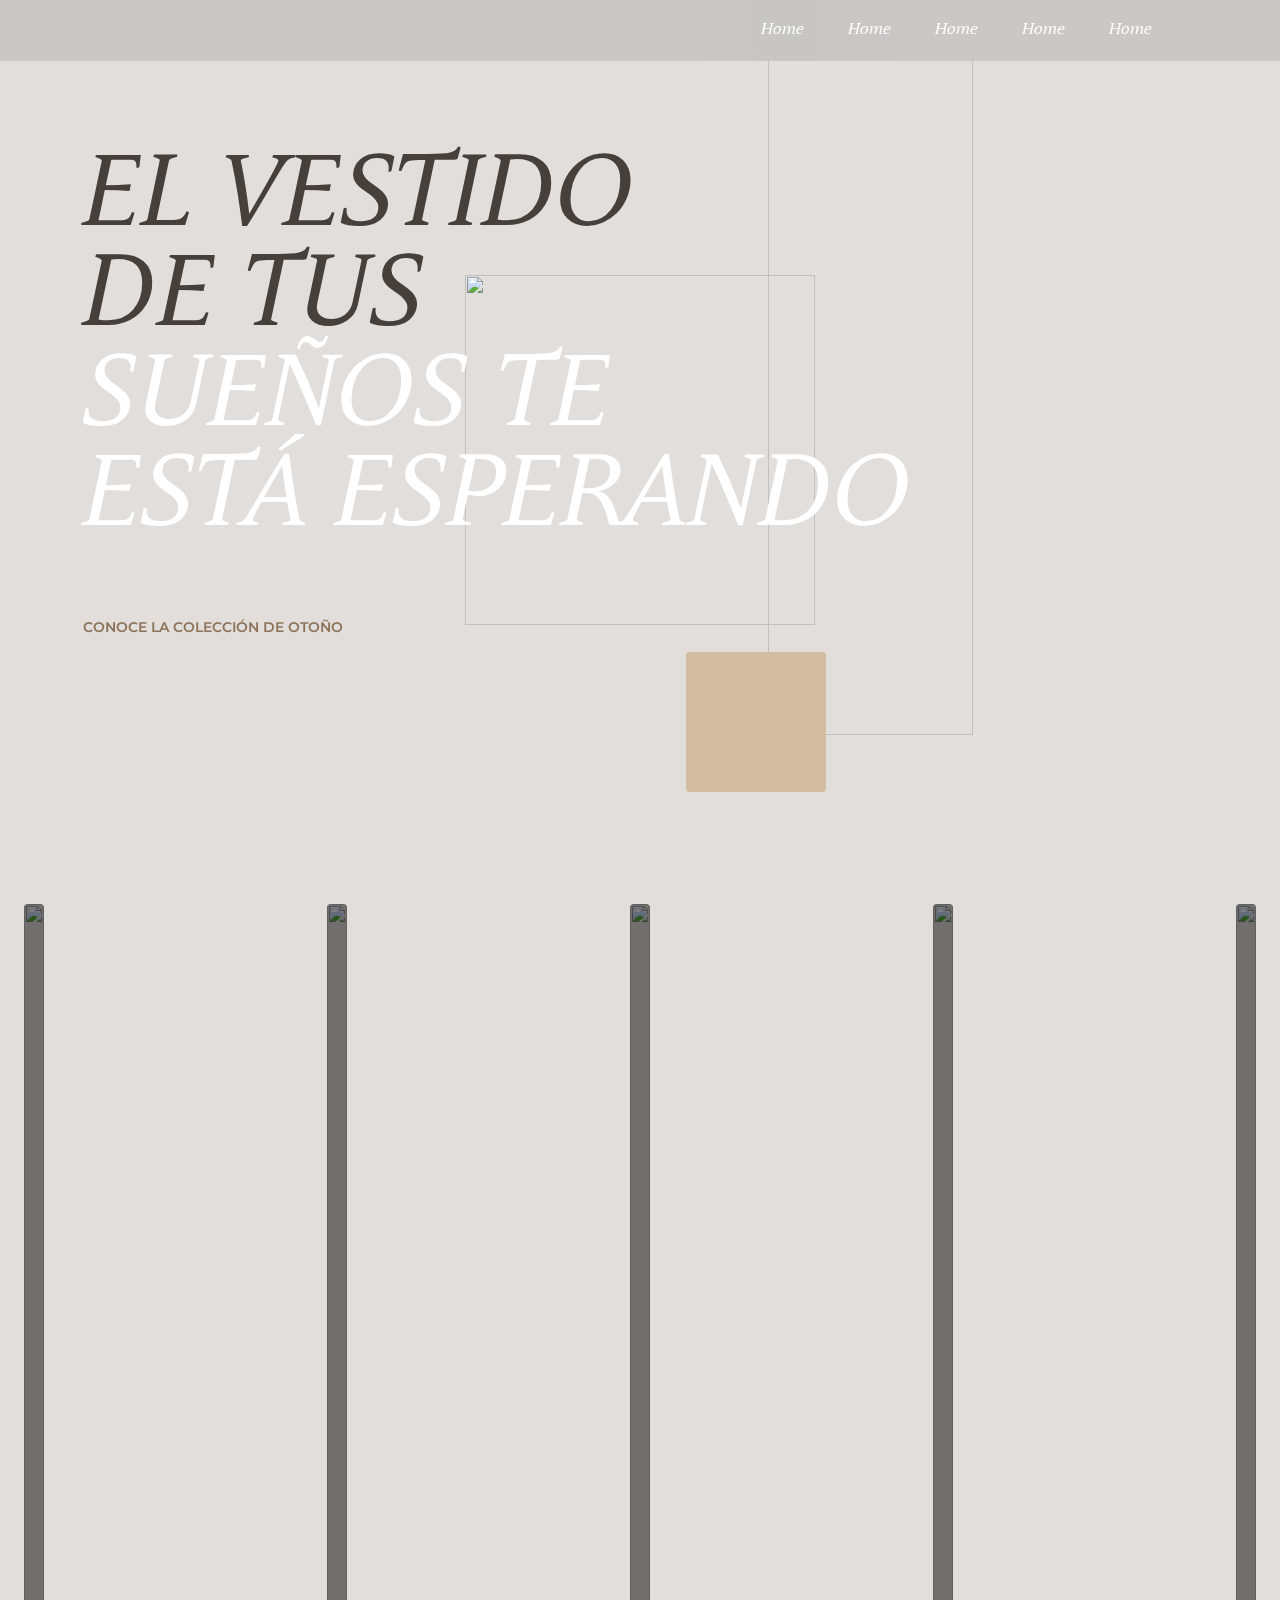
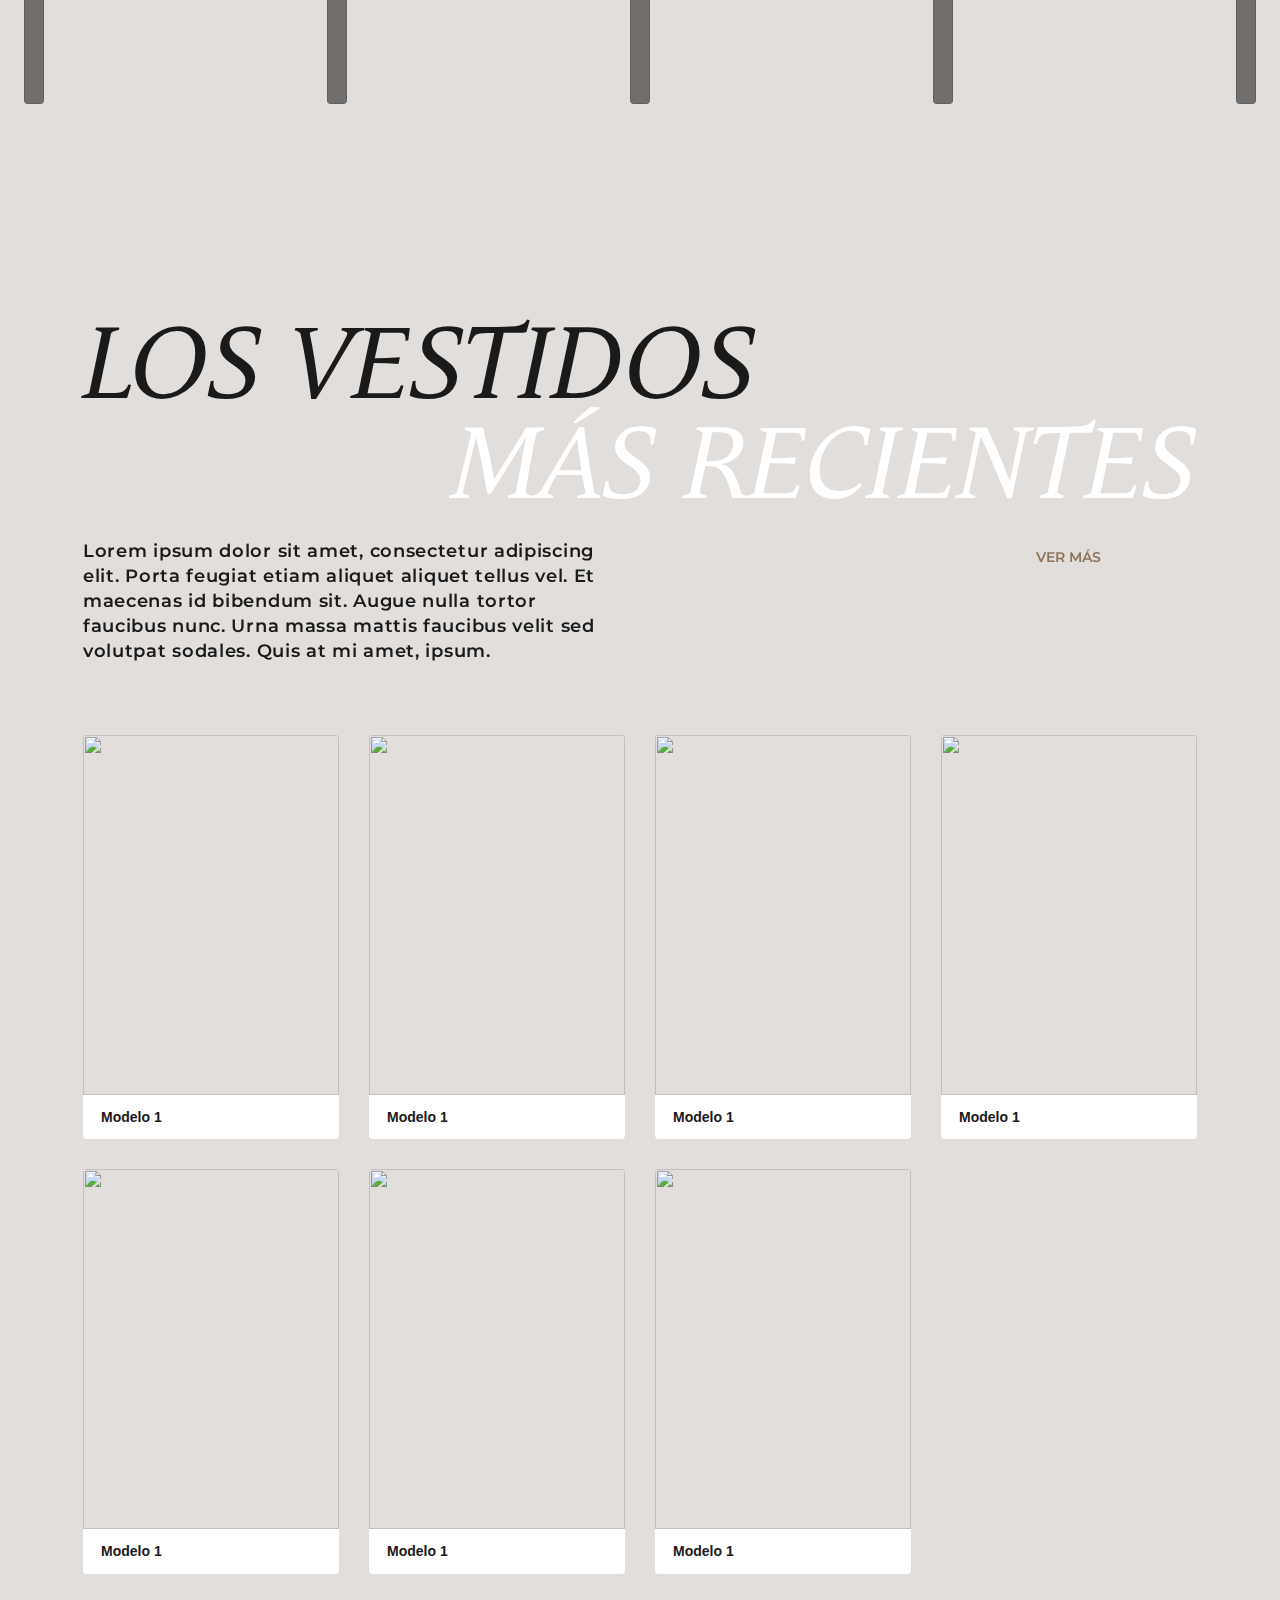
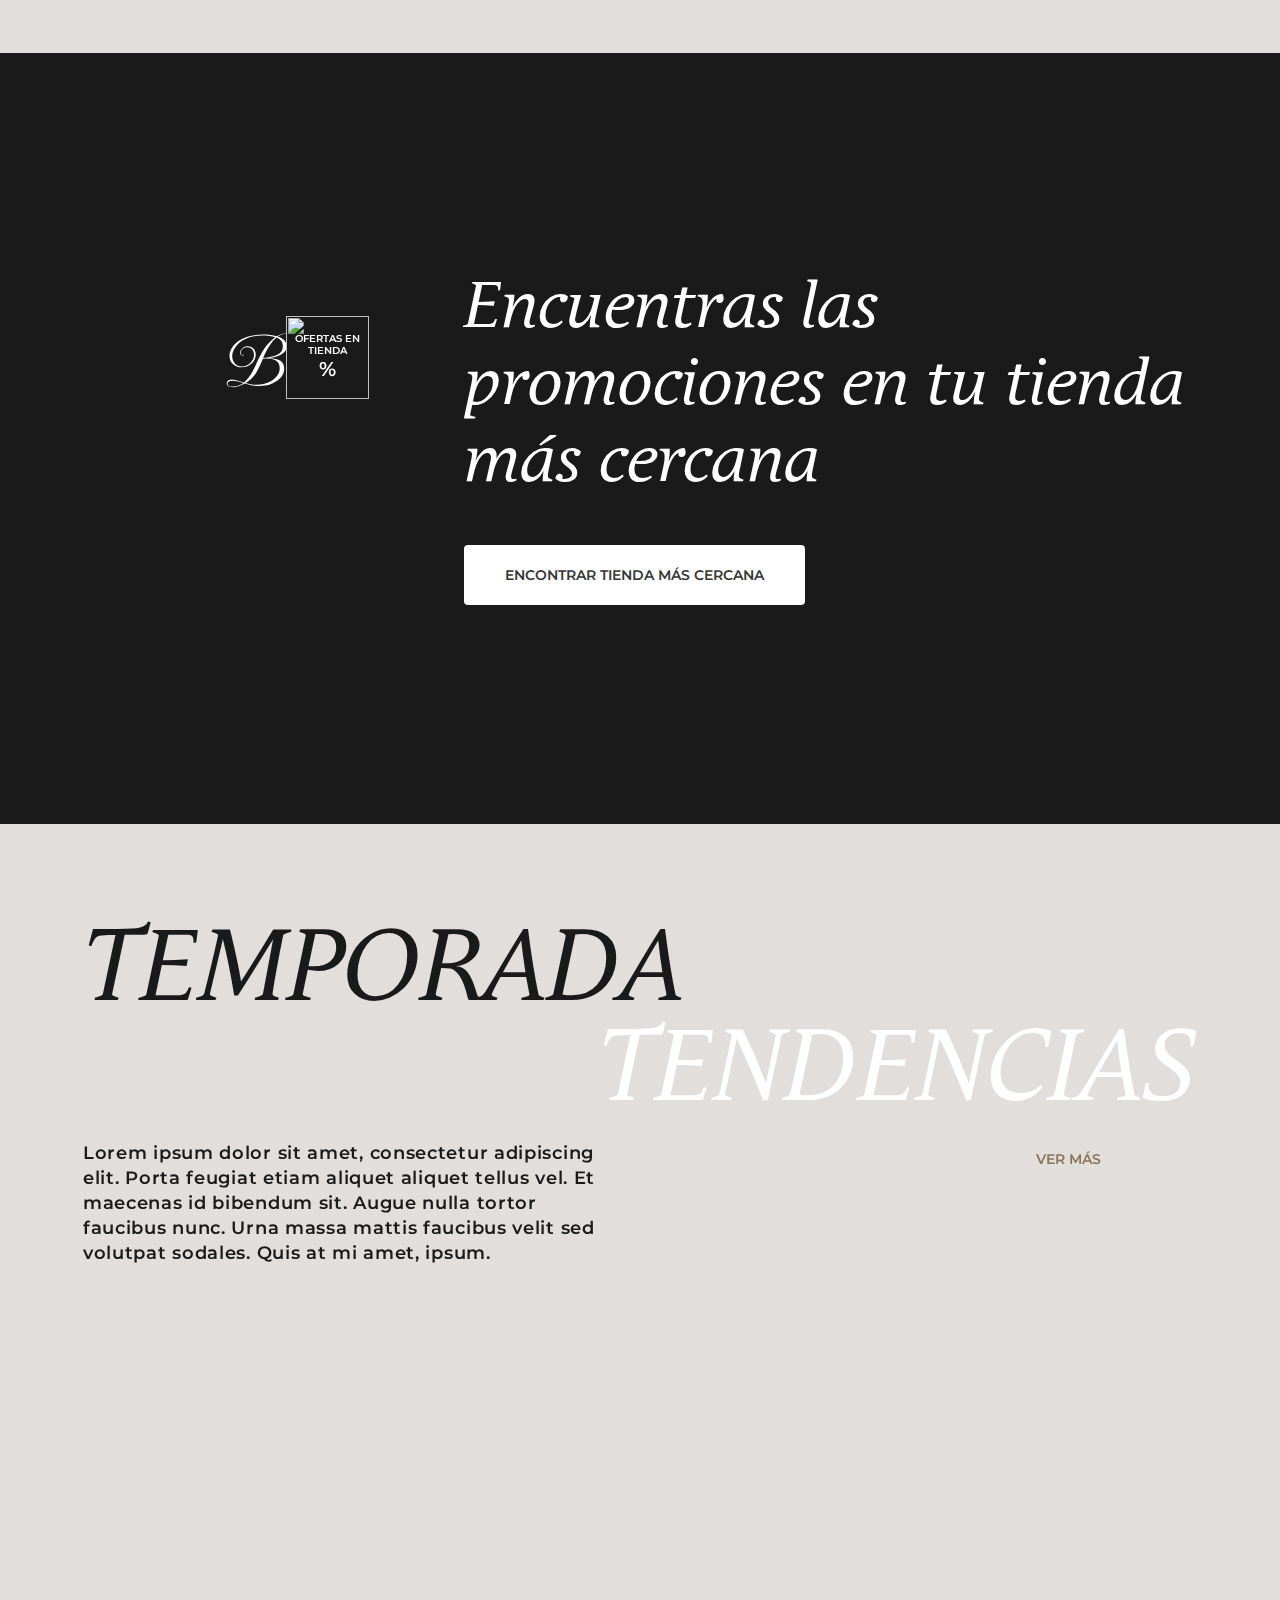
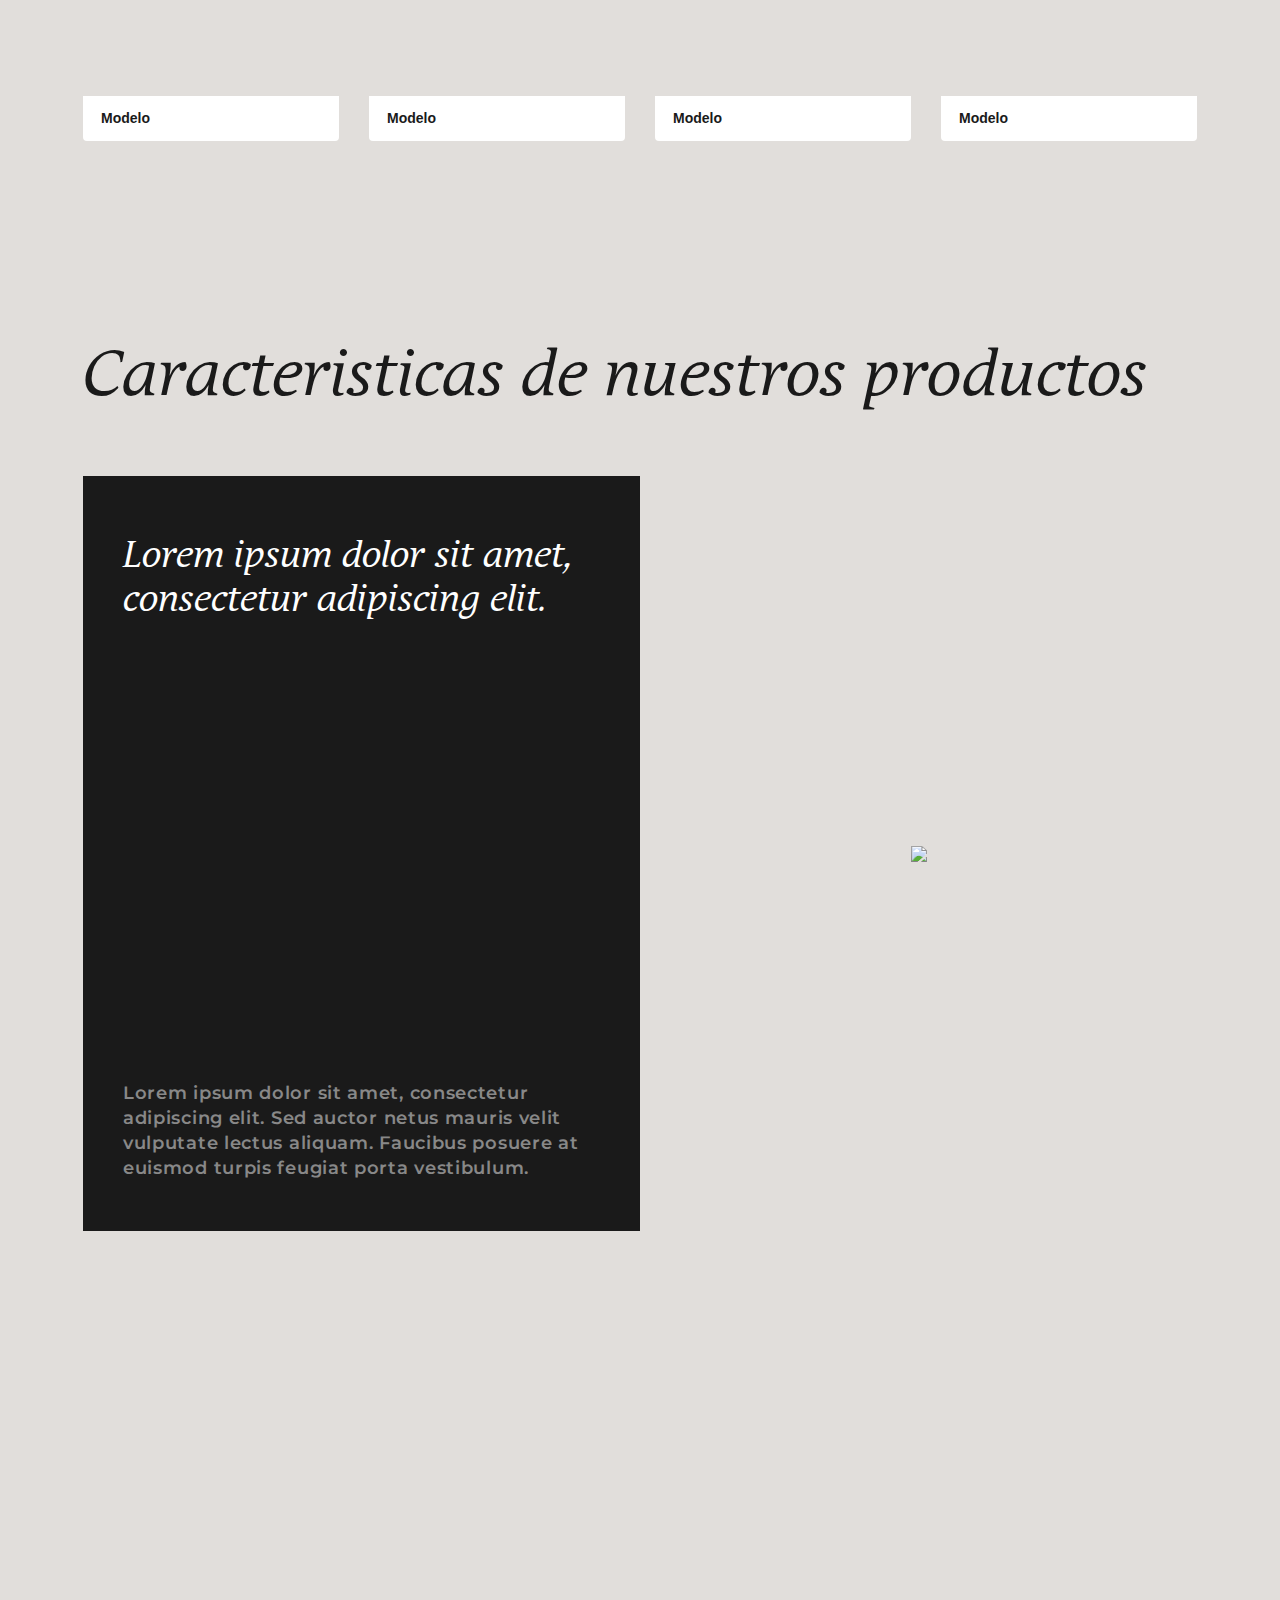
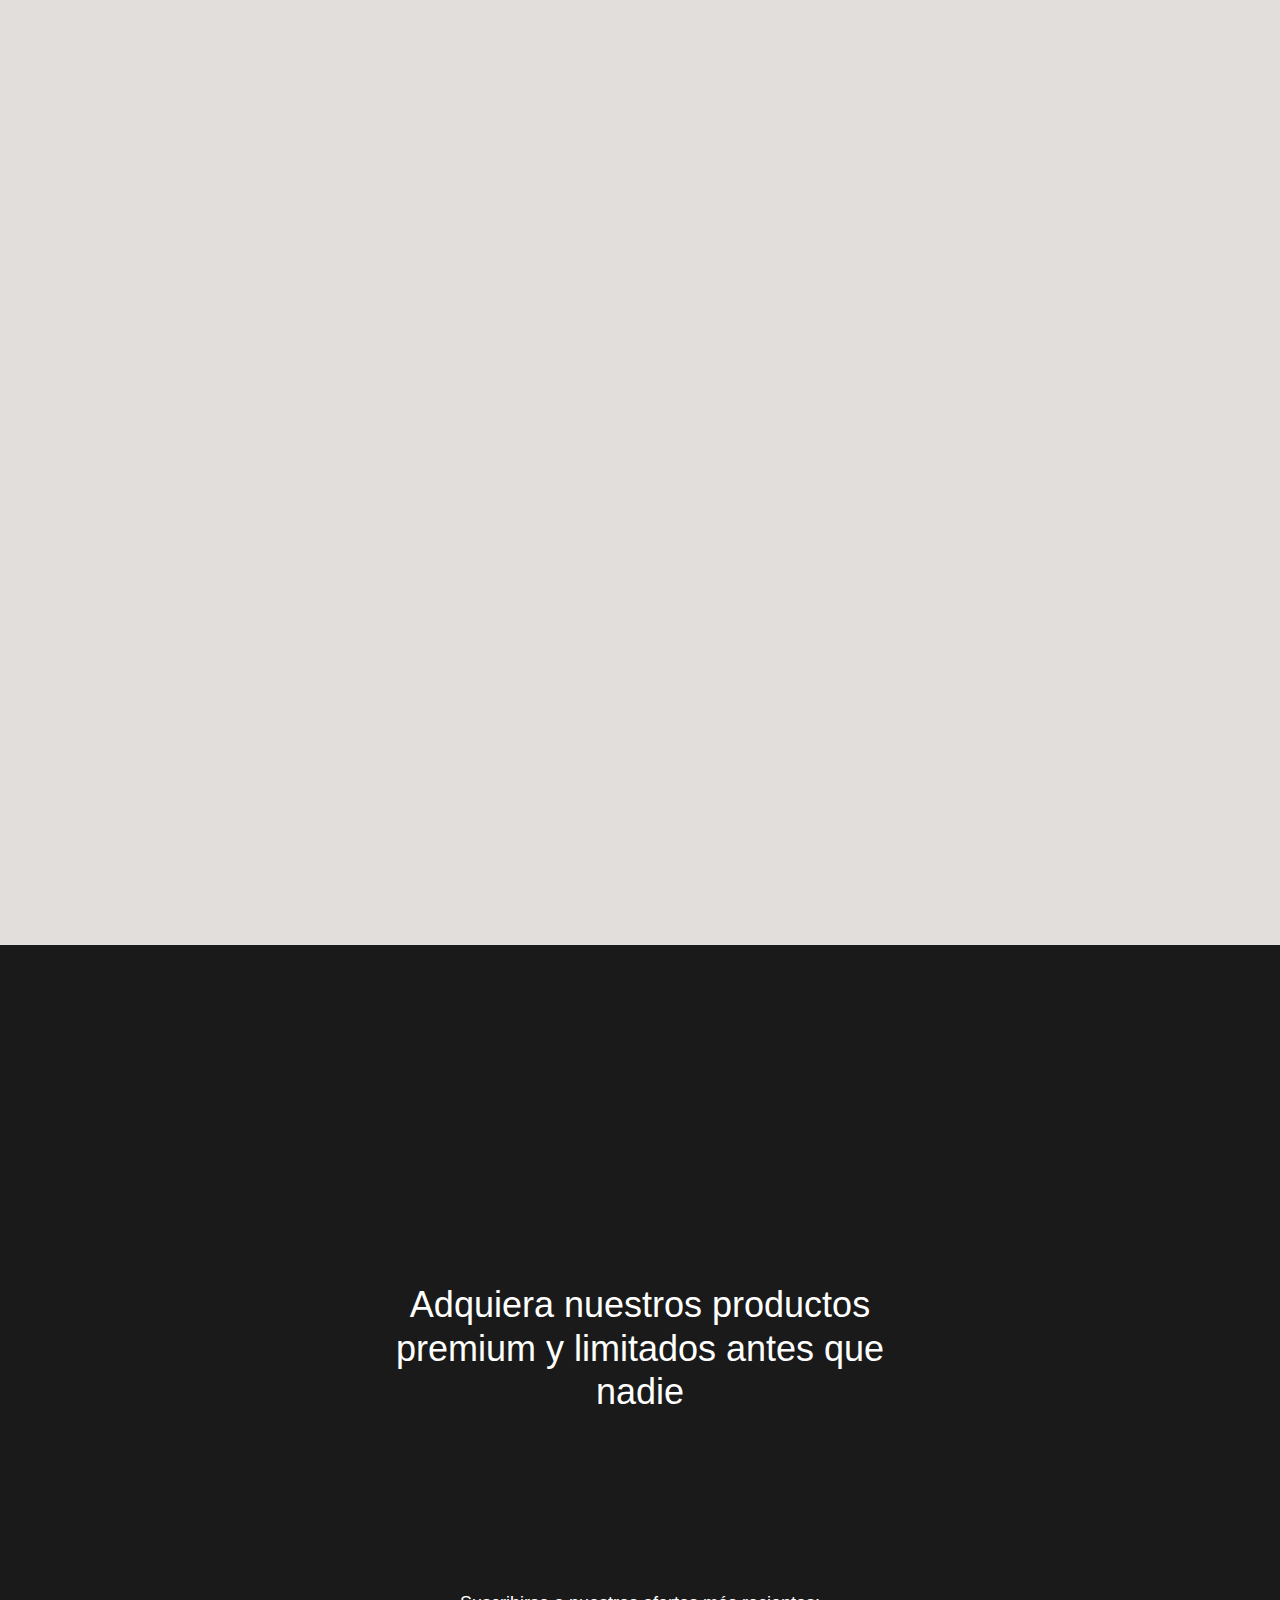
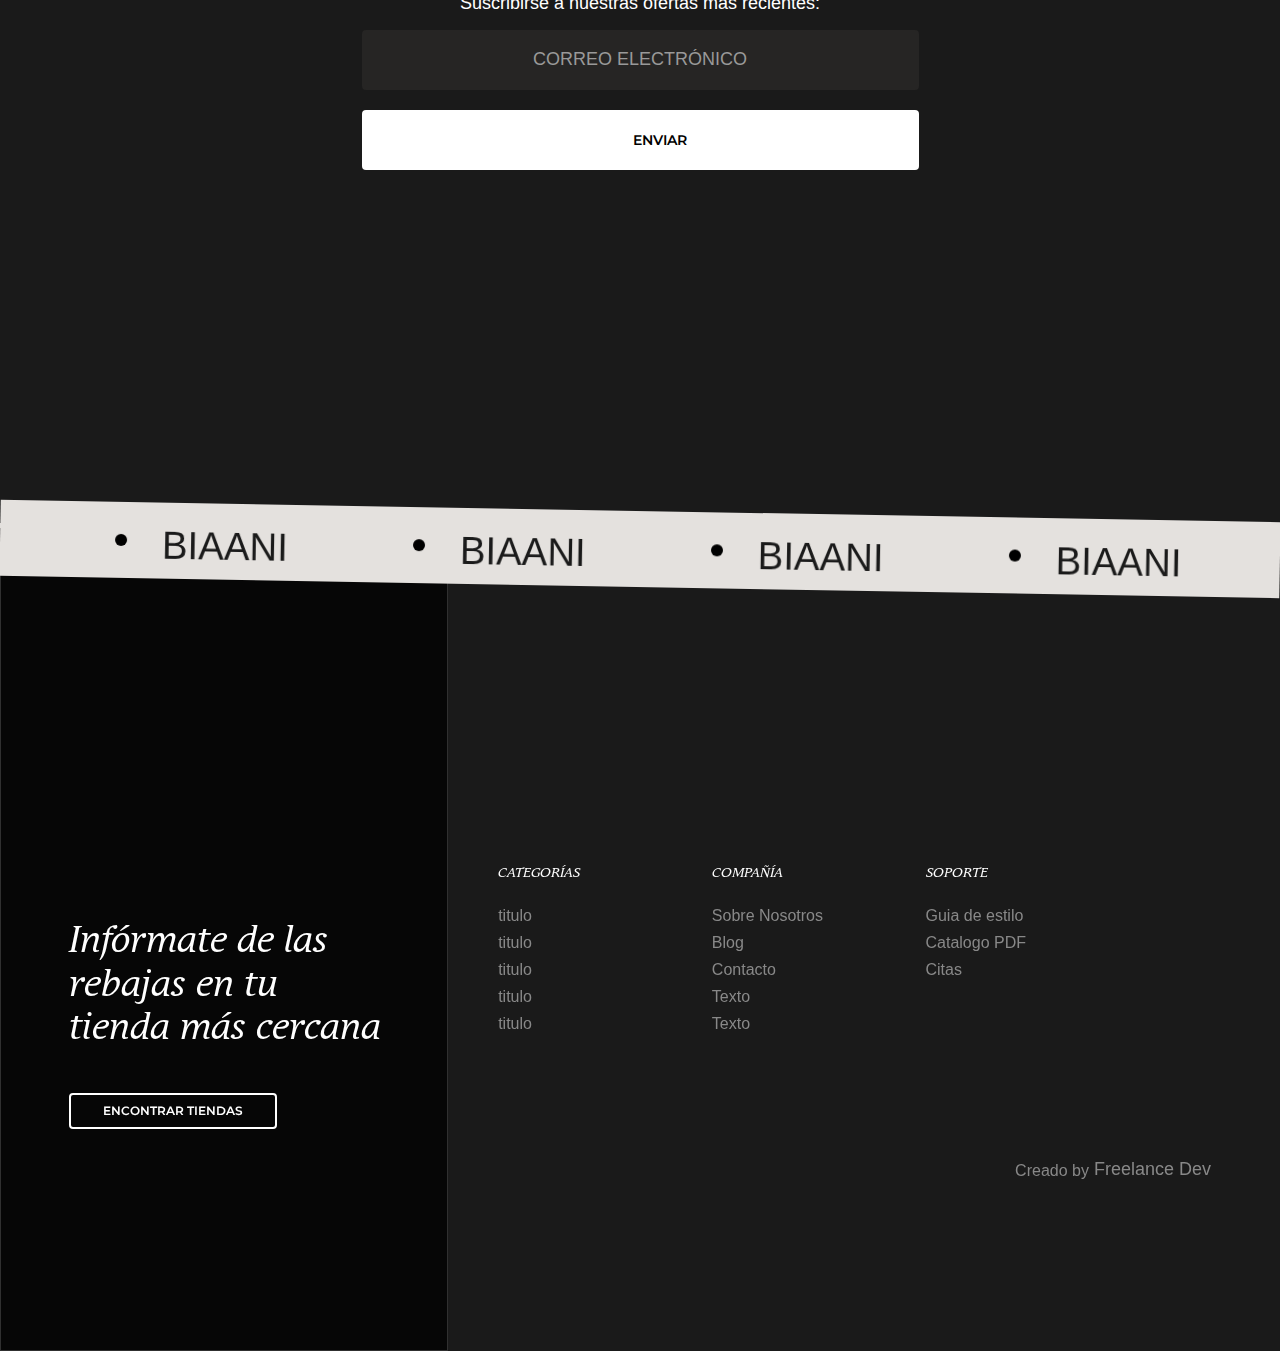
==== commit ee1f5cf7: "Add files via upload" ====
--- a/index.html
+++ b/index.html
@@ -1,7 +1,6 @@
 <!DOCTYPE html>
 
-<html data-wf-domain="az-milano.webflow.io" data-wf-page="62f3719eed27635eee6eeb4f"
-    data-wf-site="62f3719eed276382ac6eeb38">
+<html>
 
 <head>
     <meta charset="utf-8" />
@@ -16,216 +15,32 @@
 <body>
 
     <!-- PRINCIPAL DIV -->
-    <div data-w-id="0822006c-364b-ff71-7102-f629c8b2c373" style="opacity:1" class="fixed-navbar">
-        <div data-animation="default" class="navbar w-nav" data-easing2="ease" data-easing="ease" data-collapse="all"
-            role="banner" data-no-scroll="1" data-duration="0" data-doc-height="1">
-
-            <!-- NAV CONTAINER -->
-            <div class="container nav-container">
-                <div class="nav-menu-container">
-                    <div class="navbar-menu-holder">
-                        <a href="/" aria-current="page" class="brand w-nav-brand w--current">
-                            <img src="https://biaanialtacostura.com/wp-content/uploads/2022/08/Biaani-png-stuff-w.png"
-                                loading="lazy" alt="" class="brand-image-black" />
-                            <img src="https://biaanialtacostura.com/wp-content/uploads/2022/08/Biaani-png-stuff-w.png"
-                                loading="lazy" alt="" class="brand-image-white" />
-                        </a>
-                        <div class="menu-button w-nav-button">
-                            <div data-is-ix2-target="1" class="menu-hamburger-icon"
-                                data-w-id="a31a90da-18bb-988c-bede-6f0c86a57207" data-animation-type="lottie"
-                                data-src="https://assets.website-files.com/62f3719eed276382ac6eeb38/62f643ac270e0c2b550f34db_menuV3.json"
-                                data-loop="0" data-direction="1" data-autoplay="0" data-renderer="svg"
-                                data-default-duration="1.5" data-duration="0" data-ix2-initial-state="0"></div>
-                        </div>
-                    </div>
-                    <div class="navbar-icons-holder">
-                        <div class="navbar-icons-container">
-                            <div data-w-id="1f05b361-0478-9a17-ef73-0fe72122ae6d" data-is-ix2-target="1"
-                                class="navbar-search-icon-lottie" data-animation-type="lottie"
-                                data-src="https://assets.website-files.com/62f3719eed276382ac6eeb38/630c70235f2fc10a48b82acf_searchToX.json"
-                                data-loop="0" data-direction="1" data-autoplay="0" data-renderer="svg"
-                                data-default-duration="1" data-duration="0" data-ix2-initial-state="0"></div>
-                            <div class="navbar-search-popup">
-                                <div class="navbar-search-icon-holder">
-                                    <form action="/search" class="search w-form">
-                                        <input type="submit" value="" class="search-button w-button" />
-                                        <input type="search" class="search-input w-input" maxlength="256" name="query"
-                                            placeholder="Search…" id="search" required="" />
-                                    </form>
-                                </div>
-                            </div>
-                        </div>
-                    </div>
-
-                    <nav role="navigation" class="nav-menu w-nav-menu">
-                        <div class="nav-manu-mask">
-
-
-                            <div class="container menu-holder">
-                                <div class="nav-link-holder">
-                                    <div class="w-dyn-list">
-                                        <div role="list" class="w-dyn-items">
-                                            <div role="listitem" class="w-dyn-item">
-                                                <a href="hoodies.html" class="nav-link w-inline-block">
-                                                    <div class="nav-link-container-perspective">
-                                                        <div class="nav-link-container _01">
-                                                            <div class="number-holder">
-                                                                <div class="overline-l">0</div>
-                                                                <div class="overline-l">1</div>
-                                                                <div class="overline-l">.</div>
-                                                            </div>
-                                                            <div class="link-block-menu">Hoodies</div>
-                                                        </div>
-                                                    </div>
-                                                    <div class="nav-menu-image-holder nav-link-image">
-                                                        <img loading="lazy" alt=""
-                                                            src="https://assets.website-files.com/62f3a1ab50d8014c355bd831/62f3aec4d36866423553ef87_Category%20Image%2001.jpg"
-                                                            sizes="100vw"
-                                                            srcset="https://assets.website-files.com/62f3a1ab50d8014c355bd831/62f3aec4d36866423553ef87_Category%20Image%2001-p-500.jpg 500w, https://assets.website-files.com/62f3a1ab50d8014c355bd831/62f3aec4d36866423553ef87_Category%20Image%2001-p-800.jpg 800w, https://assets.website-files.com/62f3a1ab50d8014c355bd831/62f3aec4d36866423553ef87_Category%20Image%2001-p-1080.jpg 1080w, https://assets.website-files.com/62f3a1ab50d8014c355bd831/62f3aec4d36866423553ef87_Category%20Image%2001.jpg 1140w"
-                                                            class="nav-menu-image" />
-                                                    </div>
-                                                </a>
-                                            </div>
-                                            <div role="listitem" class="w-dyn-item">
-                                                <a href="/category/sweatshirts" class="nav-link w-inline-block">
-                                                    <div class="nav-link-container-perspective">
-                                                        <div class="nav-link-container _01">
-                                                            <div class="number-holder">
-                                                                <div class="overline-l">0</div>
-                                                                <div class="overline-l">2</div>
-                                                                <div class="overline-l">.</div>
-                                                            </div>
-                                                            <div class="link-block-menu">Sweatshirts</div>
-                                                        </div>
-                                                    </div>
-                                                    <div class="nav-menu-image-holder nav-link-image">
-                                                        <img loading="lazy" alt=""
-                                                            src="https://assets.website-files.com/62f3a1ab50d8014c355bd831/62f3aed27d0430e3f1fda97b_Category%20Image%2005.jpg"
-                                                            sizes="100vw"
-                                                            srcset="https://assets.website-files.com/62f3a1ab50d8014c355bd831/62f3aed27d0430e3f1fda97b_Category%20Image%2005-p-500.jpg 500w, https://assets.website-files.com/62f3a1ab50d8014c355bd831/62f3aed27d0430e3f1fda97b_Category%20Image%2005-p-800.jpg 800w, https://assets.website-files.com/62f3a1ab50d8014c355bd831/62f3aed27d0430e3f1fda97b_Category%20Image%2005-p-1080.jpg 1080w, https://assets.website-files.com/62f3a1ab50d8014c355bd831/62f3aed27d0430e3f1fda97b_Category%20Image%2005.jpg 1140w"
-                                                            class="nav-menu-image" />
-                                                    </div>
-                                                </a>
-                                            </div>
-                                            <div role="listitem" class="w-dyn-item">
-                                                <a href="/category/shirts" class="nav-link w-inline-block">
-                                                    <div class="nav-link-container-perspective">
-                                                        <div class="nav-link-container _01">
-                                                            <div class="number-holder">
-                                                                <div class="overline-l">0</div>
-                                                                <div class="overline-l">3</div>
-                                                                <div class="overline-l">.</div>
-                                                            </div>
-                                                            <div class="link-block-menu">Shirts</div>
-                                                        </div>
-                                                    </div>
-                                                    <div class="nav-menu-image-holder nav-link-image">
-                                                        <img loading="lazy" alt=""
-                                                            src="https://assets.website-files.com/62f3a1ab50d8014c355bd831/62f3af1a24b1d58f4fc498b9_Category%20Image%2002.jpg"
-                                                            sizes="100vw"
-                                                            srcset="https://assets.website-files.com/62f3a1ab50d8014c355bd831/62f3af1a24b1d58f4fc498b9_Category%20Image%2002-p-500.jpg 500w, https://assets.website-files.com/62f3a1ab50d8014c355bd831/62f3af1a24b1d58f4fc498b9_Category%20Image%2002-p-800.jpg 800w, https://assets.website-files.com/62f3a1ab50d8014c355bd831/62f3af1a24b1d58f4fc498b9_Category%20Image%2002-p-1080.jpg 1080w, https://assets.website-files.com/62f3a1ab50d8014c355bd831/62f3af1a24b1d58f4fc498b9_Category%20Image%2002.jpg 1140w"
-                                                            class="nav-menu-image" />
-                                                    </div>
-                                                </a>
-                                            </div>
-                                            <div role="listitem" class="w-dyn-item">
-                                                <a href="/category/t-shirts" class="nav-link w-inline-block">
-                                                    <div class="nav-link-container-perspective">
-                                                        <div class="nav-link-container _01">
-                                                            <div class="number-holder">
-                                                                <div class="overline-l">0</div>
-                                                                <div class="overline-l">4</div>
-                                                                <div class="overline-l">.</div>
-                                                            </div>
-                                                            <div class="link-block-menu">T-Shirts</div>
-                                                        </div>
-                                                    </div>
-                                                    <div class="nav-menu-image-holder nav-link-image">
-                                                        <img loading="lazy" alt=""
-                                                            src="https://assets.website-files.com/62f3a1ab50d8014c355bd831/62f3af2ddf914539081fdc86_Category%20Image%2003.jpg"
-                                                            sizes="100vw"
-                                                            srcset="https://assets.website-files.com/62f3a1ab50d8014c355bd831/62f3af2ddf914539081fdc86_Category%20Image%2003-p-500.jpg 500w, https://assets.website-files.com/62f3a1ab50d8014c355bd831/62f3af2ddf914539081fdc86_Category%20Image%2003-p-800.jpg 800w, https://assets.website-files.com/62f3a1ab50d8014c355bd831/62f3af2ddf914539081fdc86_Category%20Image%2003-p-1080.jpg 1080w, https://assets.website-files.com/62f3a1ab50d8014c355bd831/62f3af2ddf914539081fdc86_Category%20Image%2003.jpg 1140w"
-                                                            class="nav-menu-image" />
-                                                    </div>
-                                                </a>
-                                            </div>
-                                            <div role="listitem" class="w-dyn-item">
-                                                <a href="/category/jackets" class="nav-link w-inline-block">
-                                                    <div class="nav-link-container-perspective">
-                                                        <div class="nav-link-container _01">
-                                                            <div class="number-holder">
-                                                                <div class="overline-l">0</div>
-                                                                <div class="overline-l">5</div>
-                                                                <div class="overline-l">.</div>
-                                                            </div>
-                                                            <div class="link-block-menu">Jackets</div>
-                                                        </div>
-                                                    </div>
-                                                    <div class="nav-menu-image-holder nav-link-image">
-                                                        <img loading="lazy" alt=""
-                                                            src="https://assets.website-files.com/62f3a1ab50d8014c355bd831/62f3af3b5a05667f40af60c5_Category%20Image%2004.jpg"
-                                                            sizes="100vw"
-                                                            srcset="https://assets.website-files.com/62f3a1ab50d8014c355bd831/62f3af3b5a05667f40af60c5_Category%20Image%2004-p-500.jpg 500w, https://assets.website-files.com/62f3a1ab50d8014c355bd831/62f3af3b5a05667f40af60c5_Category%20Image%2004-p-800.jpg 800w, https://assets.website-files.com/62f3a1ab50d8014c355bd831/62f3af3b5a05667f40af60c5_Category%20Image%2004-p-1080.jpg 1080w, https://assets.website-files.com/62f3a1ab50d8014c355bd831/62f3af3b5a05667f40af60c5_Category%20Image%2004.jpg 1140w"
-                                                            class="nav-menu-image" />
-                                                    </div>
-                                                </a>
-                                            </div>
-                                        </div>
-                                    </div>
-                                </div>
-                                <div class="nav-footer-holder">
-                                    <div class="nav-menu-footer-line"></div>
-                                    <div class="nav-menu-links-container">
-                                        <div class="links-holder">
-                                            <a href="mailto:hello@milano.clothes" class="nav-menu-footer-links">
-                                                <span class="accent-text-color">E: </span>
-                                                hello@milano.clothes
-                                            </a>
-                                            <a href="tel:+383(0)49123-456" class="nav-menu-footer-links">
-                                                <span class="accent-text-color">T: </span>
-                                                +383 (0) 49 123-456
-                                            </a>
-                                        </div>
-                                        <div class="social-media-container">
-                                            <a href="http://youtube.com" target="_blank"
-                                                class="social-media-holder w-inline-block">
-                                                <img src="https://assets.website-files.com/62f3719eed276382ac6eeb38/62f63dbb9a68a40f783acf2c_youtube%20%20-%20Gold.svg"
-                                                    loading="lazy" alt="" class="social-media-icon" />
-                                            </a>
-                                            <a href="http://facebook.com" target="_blank"
-                                                class="social-media-holder w-inline-block">
-                                                <img src="https://assets.website-files.com/62f3719eed276382ac6eeb38/62f63dbbea32fe0f4180272a_facebook%20-%20Gold.svg"
-                                                    loading="lazy" alt="" class="social-media-icon" />
-                                            </a>
-                                            <a href="http://twitter.com" target="_blank"
-                                                class="social-media-holder w-inline-block">
-                                                <img src="https://assets.website-files.com/62f3719eed276382ac6eeb38/62f63dbc0a419276cd2c24c0_twitter%20%20-%20Gold.svg"
-                                                    loading="lazy" alt="" class="social-media-icon" />
-                                            </a>
-                                            <a href="http://instagram.com" target="_blank"
-                                                class="social-media-holder w-inline-block">
-                                                <img src="https://assets.website-files.com/62f3719eed276382ac6eeb38/62f63dbce791786f77dc96b9_instagram%20%20-%20Gold.svg"
-                                                    loading="lazy" alt="" class="social-media-icon" />
-                                            </a>
-                                        </div>
-                                    </div>
-                                </div>
-                            </div>
-
-                            <div class="nav-menu-image-holder">
-                                <img src="https://assets.website-files.com/62f3719eed276382ac6eeb38/62f4c6f9364a0913616d71e2_CTA%20Image%2004.jpg"
-                                    loading="lazy" alt="" sizes="100vw"
-                                    srcset="https://assets.website-files.com/62f3719eed276382ac6eeb38/62f4c6f9364a0913616d71e2_CTA%20Image%2004-p-500.jpg 500w, https://assets.website-files.com/62f3719eed276382ac6eeb38/62f4c6f9364a0913616d71e2_CTA%20Image%2004-p-800.jpg 800w, https://assets.website-files.com/62f3719eed276382ac6eeb38/62f4c6f9364a0913616d71e2_CTA%20Image%2004-p-1080.jpg 1080w, https://assets.website-files.com/62f3719eed276382ac6eeb38/62f4c6f9364a0913616d71e2_CTA%20Image%2004.jpg 1300w"
-                                    class="nav-menu-image" />
-                                <div class="nav-menu-image-mask"></div>
-                            </div>
-                        </div>
-                    </nav>
-                </div>
-            </div>
-            <!-- NAV CONTAINER  END -->
-        </div>
-    </div>
+
+
+    <!-- NAV CONTAINER -->
+
+
+
+    <!-- NAV MENU -->
+    <header class="header">
+        <a href="index.html" class="logo">
+            <img src="https://biaanialtacostura.com/wp-content/uploads/2022/08/Biaani-png-stuff-w.png" loading="lazy"
+                alt="" class="brand-image-black" />
+        </a>
+        <nav class="navbar">
+            <a href="#">Home</a>
+            <a href="#">Home</a>
+            <a href="#">Home</a>
+            <a href="#">Home</a>
+            <a href="#">Home</a>
+        </nav>
+
+    </header>
+    <!-- NAV MENU END -->
+
+
+    <!-- NAV CONTAINER  END -->
+
     <!-- PRINCIPAL DIV END-->
 
     <!-- SLOGAN  e0d5d3 -->
@@ -233,33 +48,33 @@
         <div class="container hero-container">
             <div class="hero-text-container">
                 <div class="perspective">
-                    <div data-w-id="34433cd0-06ea-1cef-c206-e65920d9b55f" class="hero-text-holder _01">
+                    <div class="hero-text-holder _01">
                         <h1 class="hero-text">EL VESTIDO</h1>
                     </div>
                 </div>
                 <div class="perspective">
-                    <div data-w-id="a088f488-e35d-5301-d97b-a011c5602540" class="hero-text-holder _02">
+                    <div class="hero-text-holder _02">
                         <h1 class="hero-text">DE TUS</h1>
                     </div>
                 </div>
                 <div class="perspective">
-                    <div data-w-id="cf3c6155-b7f5-3b06-0b72-63822514a1e6" class="hero-text-holder _03">
+                    <div class="hero-text-holder _03">
                         <h1 class="hero-text white">SUEÑOS TE</h1>
                     </div>
                 </div>
                 <div class="perspective">
-                    <div data-w-id="84ff30f1-1080-cdbf-a365-14dc8e638d38" class="hero-text-holder _04">
+                    <div class="hero-text-holder _04">
                         <h1 class="hero-text white">ESTÁ ESPERANDO</h1>
                     </div>
                 </div>
                 <div class="perspective">
-                    <div data-w-id="d0dcbe2d-923b-dc9c-63a6-d0b1c29595c5" class="hero-link-holder _05">
+                    <div class="hero-link-holder _05">
                         <a href="#Season" class="button with-arrow w-button">CONOCE LA COLECCIÓN DE OTOÑO</a>
                     </div>
                 </div>
             </div>
         </div>
-        <div data-w-id="22dfe9b3-75cf-698e-dc7a-6bc2b3723a61" class="hero-image-container">
+        <div class="hero-image-container">
             <div class="hero-image-holder">
                 <img src="https://biaanialtacostura.com/wp-content/uploads/2022/08/DSC_0011000-min.jpg" loading="lazy"
                     data-w-id="86218919-4662-309f-b263-8a7534869b8a" alt=""
@@ -578,8 +393,7 @@
                                     style="-webkit-transform:translate3d(0, 0, 0) scale3d(1, 1, 1) rotateX(0) rotateY(0) rotateZ(0deg) skew(0, 0);-moz-transform:translate3d(0, 0, 0) scale3d(1, 1, 1) rotateX(0) rotateY(0) rotateZ(0deg) skew(0, 0);-ms-transform:translate3d(0, 0, 0) scale3d(1, 1, 1) rotateX(0) rotateY(0) rotateZ(0deg) skew(0, 0);transform:translate3d(0, 0, 0) scale3d(1, 1, 1) rotateX(0) rotateY(0) rotateZ(0deg) skew(0, 0)"
                                     alt="" class="sale-circle" />
                                 <div class="sale-badge-holder">
-                                    <img src="https://assets.website-files.com/62f3719eed276382ac6eeb38/62f4b62e34d6a5c19839cf8d_Mark%20Simple.svg"
-                                        loading="lazy" alt="" class="sale-logo-mark" />
+                                    <img src="./icon/letter.svg" loading="lazy" alt="" class="sale-logo-mark" />
                                 </div>
                                 <div class="sale-sticker-holder">
                                     <div data-w-id="bdbdf046-f08e-c6ad-89a9-d189377cdc6f"
@@ -747,11 +561,8 @@
                                 </div>
                                 <div class="features-right-section">
                                     <div class="features-right-section-container">
-                                        <img src="https://biaanialtacostura.com/wp-content/uploads/2022/09/DSC_9398-min.jpg"
-                                            loading="lazy" alt=""
-                                            sizes="(max-width: 479px) 94vw, (max-width: 767px) 46vw, (max-width: 1439px) 47vw, 647px"
-                                            
-                                            class="feature-image" />
+                                        <img
+                                            src="https://biaanialtacostura.com/wp-content/uploads/2022/09/DSC_9398-min.jpg" />
                                     </div>
                                 </div>
                             </div>
@@ -769,7 +580,8 @@
             <div class="newsletter-section-container">
                 <div class="newsletter-section">
                     <div class="fade-in-move-on-scroll">
-                        <h3 class="cta-heading-text">Adquiera nuestros productos premium y limitados antes que nadie</h3>
+                        <h3 class="cta-heading-text">Adquiera nuestros productos premium y limitados antes que nadie
+                        </h3>
                     </div>
                     <div class="newsletter-email-section">
                         <div class="form-block w-form">
@@ -778,12 +590,13 @@
                                 data-wf-page-id="62f3719eed27635eee6eeb4f"
                                 data-wf-element-id="2648c9f2-dcb1-ccbf-47ce-1bdf05af0619">
                                 <div class="fade-in-move-on-scroll _100width">
-                                    <label for="Newsletter-Email-2" class="newsletter-field-label">Suscribirse a nuestras ofertas más recientes:</label>
+                                    <label for="Newsletter-Email-2" class="newsletter-field-label">Suscribirse a
+                                        nuestras ofertas más recientes:</label>
                                 </div>
                                 <div class="fade-in-move-on-scroll _100width">
                                     <input type="email" class="newsletter-text-field w-input" maxlength="256"
-                                        name="Newsletter-Email-2" data-name="Newsletter Email 2" placeholder="CORREO ELECTRÓNICO"
-                                        id="Newsletter-Email-2" />
+                                        name="Newsletter-Email-2" data-name="Newsletter Email 2"
+                                        placeholder="CORREO ELECTRÓNICO" id="Newsletter-Email-2" />
                                 </div>
                                 <div class="fade-in-move-on-scroll _100width">
                                     <input type="submit" value="ENVIAR" data-wait="ESPERE..."
@@ -803,34 +616,28 @@
         </div>
         <div class="newsletter-picture-container">
             <div class="newsletter-bg-image-container _01">
-                <img src="https://biaanialtacostura.com/wp-content/uploads/2022/09/DSC_9398-min.jpg"
-                    loading="lazy" alt="" sizes="(max-width: 479px) 120px, 260px"
-                    class="cta-image" />
+                <img src="https://biaanialtacostura.com/wp-content/uploads/2022/09/DSC_9398-min.jpg" loading="lazy"
+                    alt="" sizes="(max-width: 479px) 120px, 260px" class="cta-image" />
             </div>
             <div class="newsletter-bg-image-container _02">
-                <img src="https://biaanialtacostura.com/wp-content/uploads/2022/09/DSC_9398-min.jpg"
-                    loading="lazy" alt="" sizes="(max-width: 479px) 80px, 160px"
-                    class="cta-image" />
+                <img src="https://biaanialtacostura.com/wp-content/uploads/2022/09/DSC_9398-min.jpg" loading="lazy"
+                    alt="" sizes="(max-width: 479px) 80px, 160px" class="cta-image" />
             </div>
             <div class="newsletter-bg-image-container _03">
-                <img src="https://biaanialtacostura.com/wp-content/uploads/2022/09/DSC_9398-min.jpg"
-                    loading="lazy" alt="" sizes="(max-width: 479px) 90px, 190px"
-                    class="cta-image" />
+                <img src="https://biaanialtacostura.com/wp-content/uploads/2022/09/DSC_9398-min.jpg" loading="lazy"
+                    alt="" sizes="(max-width: 479px) 90px, 190px" class="cta-image" />
             </div>
             <div class="newsletter-bg-image-container _05">
-                <img src="https://biaanialtacostura.com/wp-content/uploads/2022/09/DSC_9398-min.jpg"
-                    loading="lazy" alt="" sizes="180px"
-                    class="cta-image" />
+                <img src="https://biaanialtacostura.com/wp-content/uploads/2022/09/DSC_9398-min.jpg" loading="lazy"
+                    alt="" sizes="180px" class="cta-image" />
             </div>
             <div class="newsletter-bg-image-container _04">
-                <img src="https://biaanialtacostura.com/wp-content/uploads/2022/09/DSC_9398-min.jpg"
-                    loading="lazy" alt="" sizes="120px"
-                    class="cta-image" />
+                <img src="https://biaanialtacostura.com/wp-content/uploads/2022/09/DSC_9398-min.jpg" loading="lazy"
+                    alt="" sizes="120px" class="cta-image" />
             </div>
             <div class="newsletter-bg-image-container _06">
-                <img src="https://biaanialtacostura.com/wp-content/uploads/2022/09/DSC_9398-min.jpg"
-                    loading="lazy" alt="" sizes="(max-width: 479px) 160px, 130px"
-                    class="cta-image" />
+                <img src="https://biaanialtacostura.com/wp-content/uploads/2022/09/DSC_9398-min.jpg" loading="lazy"
+                    alt="" sizes="(max-width: 479px) 160px, 130px" class="cta-image" />
             </div>
         </div>
     </div>
@@ -857,8 +664,7 @@
                     <div class="infinite-loop">
                         <div class="infinite-loop-text-holder">
                             <div class="infinite-loop-logo-holder">
-                                <img src="https://assets.website-files.com/62f3719eed276382ac6eeb38/62f3805601f8f178cce7eaa2_Mark%20Black.svg"
-                                    loading="lazy" alt="" class="infinite-loop-logo" />
+                                <img src="icon/icon.svg" loading="lazy" alt="" class="infinite-loop-logo" />
                             </div>
                             <div class="infinite-loop-dot-container">
                                 <div class="dot"></div>
@@ -869,8 +675,7 @@
                         </div>
                         <div class="infinite-loop-text-holder">
                             <div class="infinite-loop-logo-holder">
-                                <img src="https://assets.website-files.com/62f3719eed276382ac6eeb38/62f3805601f8f178cce7eaa2_Mark%20Black.svg"
-                                    loading="lazy" alt="" class="infinite-loop-logo" />
+                                <img src="icon/icon.svg" loading="lazy" alt="" class="infinite-loop-logo" />
                             </div>
                             <div class="infinite-loop-dot-container">
                                 <div class="dot"></div>
@@ -881,8 +686,7 @@
                         </div>
                         <div class="infinite-loop-text-holder">
                             <div class="infinite-loop-logo-holder">
-                                <img src="https://assets.website-files.com/62f3719eed276382ac6eeb38/62f3805601f8f178cce7eaa2_Mark%20Black.svg"
-                                    loading="lazy" alt="" class="infinite-loop-logo" />
+                                <img src="icon/icon.svg" loading="lazy" alt="" class="infinite-loop-logo" />
                             </div>
                             <div class="infinite-loop-dot-container">
                                 <div class="dot"></div>
@@ -893,8 +697,7 @@
                         </div>
                         <div class="infinite-loop-text-holder">
                             <div class="infinite-loop-logo-holder">
-                                <img src="https://assets.website-files.com/62f3719eed276382ac6eeb38/62f3805601f8f178cce7eaa2_Mark%20Black.svg"
-                                    loading="lazy" alt="" class="infinite-loop-logo" />
+                                <img src="icon/icon.svg" loading="lazy" alt="" class="infinite-loop-logo" />
                             </div>
                             <div class="infinite-loop-dot-container">
                                 <div class="dot"></div>
@@ -907,8 +710,7 @@
                     <div class="infinite-loop">
                         <div class="infinite-loop-text-holder">
                             <div class="infinite-loop-logo-holder">
-                                <img src="https://assets.website-files.com/62f3719eed276382ac6eeb38/62f3805601f8f178cce7eaa2_Mark%20Black.svg"
-                                    loading="lazy" alt="" class="infinite-loop-logo" />
+                                <img src="icon/icon.svg" loading="lazy" alt="" class="infinite-loop-logo" />
                             </div>
                             <div class="infinite-loop-dot-container">
                                 <div class="dot"></div>
@@ -919,8 +721,7 @@
                         </div>
                         <div class="infinite-loop-text-holder">
                             <div class="infinite-loop-logo-holder">
-                                <img src="https://assets.website-files.com/62f3719eed276382ac6eeb38/62f3805601f8f178cce7eaa2_Mark%20Black.svg"
-                                    loading="lazy" alt="" class="infinite-loop-logo" />
+                                <img src="icon/icon.svg" loading="lazy" alt="" class="infinite-loop-logo" />
                             </div>
                             <div class="infinite-loop-dot-container">
                                 <div class="dot"></div>
@@ -931,8 +732,7 @@
                         </div>
                         <div class="infinite-loop-text-holder">
                             <div class="infinite-loop-logo-holder">
-                                <img src="https://assets.website-files.com/62f3719eed276382ac6eeb38/62f3805601f8f178cce7eaa2_Mark%20Black.svg"
-                                    loading="lazy" alt="" class="infinite-loop-logo" />
+                                <img src="icon/icon.svg" loading="lazy" alt="" class="infinite-loop-logo" />
                             </div>
                             <div class="infinite-loop-dot-container">
                                 <div class="dot"></div>
@@ -943,8 +743,7 @@
                         </div>
                         <div class="infinite-loop-text-holder">
                             <div class="infinite-loop-logo-holder">
-                                <img src="https://assets.website-files.com/62f3719eed276382ac6eeb38/62f3805601f8f178cce7eaa2_Mark%20Black.svg"
-                                    loading="lazy" alt="" class="infinite-loop-logo" />
+                                <img src="icon/icon.svg" loading="lazy" alt="" class="infinite-loop-logo" />
                             </div>
                             <div class="infinite-loop-dot-container">
                                 <div class="dot"></div>
@@ -965,8 +764,7 @@
                 <div id="w-node-_5de6db3e-329f-d373-c439-88135dc911d1-0a144c54" class="fade-in-move-on-scroll">
                     <div class="footer-shops-container">
                         <a href="/products" class="footer-mark-holder w-inline-block">
-                            <img src="https://assets.website-files.com/62f3719eed276382ac6eeb38/62f3805650d8015bc35a48ec_Mark%20White.svg"
-                                loading="lazy" alt="" class="footer-mark" />
+                            <img src="icon/white-icon.svg" loading="lazy" alt="" class="footer-mark" />
                         </a>
                         <div class="footer-shops-holder">
                             <div class="footer-small-icon-holder">
@@ -1093,8 +891,8 @@
                 </div>
                 <div id="w-node-_0f174b1a-d806-e98c-ba1c-cb922f75e3c1-0a144c54" class="externals-wrapper">
                     <div class="external-link-holder">
-                        <!-- EMPTY !--> 
-                        
+                        <!-- EMPTY !-->
+
                     </div>
                     <div class="external-link-holder right-align">
                         <div class="external-link-holder">
@@ -1112,9 +910,8 @@
         <!-- FOOTER IMAGE  -->
         <div class="footer-background-container">
             <div class="overlay"></div>
-            <img src="https://biaanialtacostura.com/wp-content/uploads/2022/09/DSC_9398-min.jpg"
-                loading="lazy" alt="" sizes="(max-width: 991px) 100vw, 35vw"
-                class="footer-background-image" />
+            <img src="https://biaanialtacostura.com/wp-content/uploads/2022/09/DSC_9398-min.jpg" loading="lazy" alt=""
+                sizes="(max-width: 991px) 100vw, 35vw" class="footer-background-image" />
         </div>
         <!-- FOOTER IMAGE END -->
         <div class="footer-bg-color"></div>
--- a/css/az-milano.webflow.cb0dedc49.css
+++ b/css/az-milano.webflow.cb0dedc49.css
@@ -1,7 +1,7 @@
 html {
     -ms-text-size-adjust: 100%;
     -webkit-text-size-adjust: 100%;
-    font-family: sans-serif;
+
 }
 
 body {
@@ -222,7 +222,7 @@
 
 [class^="w-icon-"],
 [class*=" w-icon-"] {
-    speak: none;
+    --speak: none;
     font-variant: normal;
     text-transform: none;
     -webkit-font-smoothing: antialiased;
@@ -290,7 +290,7 @@
 body {
     min-height: 100%;
     color: #333;
-    background-color: #fff;
+    background-color: rgb(171, 28, 28);
     margin: 0;
     font-family: Arial, sans-serif;
     font-size: 14px;
@@ -333,6 +333,7 @@
 
 .w-button {
     color: #fff;
+    font-family: 'Andulka';
     line-height: inherit;
     cursor: pointer;
     background-color: #3898ec;
@@ -341,6 +342,7 @@
     padding: 9px 15px;
     text-decoration: none;
     display: inline-block;
+    font-family: 'Montserrat';
 }
 
 input.w-button {
@@ -897,213 +899,7 @@
     display: none !important;
 }
 
-@media screen and (max-width: 991px) {
-    .w-container {
-        max-width: 728px;
-    }
-
-    .w-hidden-main {
-        display: inherit !important;
-    }
-
-    .w-hidden-medium {
-        display: none !important;
-    }
-
-    .w-col-medium-1 {
-        width: 8.33333%;
-    }
-
-    .w-col-medium-2 {
-        width: 16.6667%;
-    }
-
-    .w-col-medium-3 {
-        width: 25%;
-    }
-
-    .w-col-medium-4 {
-        width: 33.3333%;
-    }
-
-    .w-col-medium-5 {
-        width: 41.6667%;
-    }
-
-    .w-col-medium-6 {
-        width: 50%;
-    }
-
-    .w-col-medium-7 {
-        width: 58.3333%;
-    }
-
-    .w-col-medium-8 {
-        width: 66.6667%;
-    }
-
-    .w-col-medium-9 {
-        width: 75%;
-    }
-
-    .w-col-medium-10 {
-        width: 83.3333%;
-    }
-
-    .w-col-medium-11 {
-        width: 91.6667%;
-    }
-
-    .w-col-medium-12 {
-        width: 100%;
-    }
-
-    .w-col-stack {
-        width: 100%;
-        left: auto;
-        right: auto;
-    }
-}
-
-@media screen and (max-width: 767px) {
-
-    .w-hidden-main,
-    .w-hidden-medium {
-        display: inherit !important;
-    }
-
-    .w-hidden-small {
-        display: none !important;
-    }
-
-    .w-row,
-    .w-container .w-row {
-        margin-left: 0;
-        margin-right: 0;
-    }
-
-    .w-col {
-        width: 100%;
-        left: auto;
-        right: auto;
-    }
-
-    .w-col-small-1 {
-        width: 8.33333%;
-    }
-
-    .w-col-small-2 {
-        width: 16.6667%;
-    }
-
-    .w-col-small-3 {
-        width: 25%;
-    }
-
-    .w-col-small-4 {
-        width: 33.3333%;
-    }
-
-    .w-col-small-5 {
-        width: 41.6667%;
-    }
-
-    .w-col-small-6 {
-        width: 50%;
-    }
-
-    .w-col-small-7 {
-        width: 58.3333%;
-    }
-
-    .w-col-small-8 {
-        width: 66.6667%;
-    }
-
-    .w-col-small-9 {
-        width: 75%;
-    }
-
-    .w-col-small-10 {
-        width: 83.3333%;
-    }
-
-    .w-col-small-11 {
-        width: 91.6667%;
-    }
-
-    .w-col-small-12 {
-        width: 100%;
-    }
-}
-
-@media screen and (max-width: 479px) {
-    .w-container {
-        max-width: none;
-    }
-
-    .w-hidden-main,
-    .w-hidden-medium,
-    .w-hidden-small {
-        display: inherit !important;
-    }
-
-    .w-hidden-tiny {
-        display: none !important;
-    }
-
-    .w-col {
-        width: 100%;
-    }
-
-    .w-col-tiny-1 {
-        width: 8.33333%;
-    }
-
-    .w-col-tiny-2 {
-        width: 16.6667%;
-    }
-
-    .w-col-tiny-3 {
-        width: 25%;
-    }
-
-    .w-col-tiny-4 {
-        width: 33.3333%;
-    }
-
-    .w-col-tiny-5 {
-        width: 41.6667%;
-    }
-
-    .w-col-tiny-6 {
-        width: 50%;
-    }
-
-    .w-col-tiny-7 {
-        width: 58.3333%;
-    }
-
-    .w-col-tiny-8 {
-        width: 66.6667%;
-    }
-
-    .w-col-tiny-9 {
-        width: 75%;
-    }
-
-    .w-col-tiny-10 {
-        width: 83.3333%;
-    }
-
-    .w-col-tiny-11 {
-        width: 91.6667%;
-    }
-
-    .w-col-tiny-12 {
-        width: 100%;
-    }
-}
+
 
 .w-widget {
     position: relative;
@@ -1540,11 +1336,6 @@
     outline: 0;
 }
 
-@media screen and (max-width: 767px) {
-    .w-nav-brand {
-        padding-left: 10px;
-    }
-}
 
 .w-lightbox-backdrop {
     cursor: auto;
@@ -1561,8 +1352,8 @@
     text-align: center;
     z-index: 2000;
     opacity: 0;
-    -webkit-user-select: none;
-    -moz-user-select: none;
+    --webkit-user-select: none;
+    --moz-user-select: none;
     -webkit-tap-highlight-color: transparent;
     background: rgba(0, 0, 0, .9);
     outline: 0;
@@ -2237,6 +2028,7 @@
     grid-template-columns: 1fr 1fr;
     grid-auto-columns: 1fr;
     display: grid;
+    font-family: 'Montserrat';
 }
 
 .w-commerce-commerceaddtocartform {
@@ -3495,7 +3287,7 @@
 body {
     color: #1a1a1a;
     background-color: #e1dedb;
-    font-family: Archivo expanded, sans-serif;
+    font-family: Archivo 'Andulka';
     font-size: 14px;
     line-height: 1.2;
 }
@@ -3630,7 +3422,7 @@
 }
 
 .section.gold-section {
-    background-color: #bf8c4e;
+    background-color: #8df6b5;
 }
 
 .section.relative {
@@ -3760,14 +3552,6 @@
     display: flex;
 }
 
-.navbar {
-    z-index: 20;
-    height: 70px;
-    background-color: rgba(221, 221, 221, 0);
-    position: -webkit-sticky;
-    position: sticky;
-    top: 0;
-}
 
 .hero-section {
     z-index: 2;
@@ -3800,6 +3584,7 @@
 
 .white-text {
     color: #fff;
+    font-family: 'Andulka';
 }
 
 .white-text.extra-light {
@@ -3854,7 +3639,7 @@
 }
 
 .button.with-arrow {
-    color: #000;
+    color: #8d7359;
     background-color: rgba(0, 0, 0, 0);
     background-image: url("https://assets.website-files.com/62f3719eed276382ac6eeb38/62f376d05606d836fcb0cbe6_Arrow%20Up%20Icon.svg");
     background-position: 96%;
@@ -4172,6 +3957,7 @@
 
 .grey-text.home-page {
     font-weight: 300;
+    font-family: 'Montserrat';
 }
 
 .field-label {
@@ -4276,9 +4062,6 @@
     display: flex;
 }
 
-.brand-image-black {
-    width: 122px;
-}
 
 .navbar-icons-holder {
     grid-column-gap: 24px;
@@ -4458,12 +4241,14 @@
 .hero-text {
     margin-top: 0;
     margin-bottom: 0;
-    font-weight: 700;
+    font-weight: 400;
     line-height: 1;
+    font-family: 'Andulka';
+    color: #46403d !important;
 }
 
 .hero-text.white {
-    color: #fff;
+    color: #fff !important;
 }
 
 .hero-image-container {
@@ -4570,6 +4355,7 @@
     bottom: 0%;
     left: 0%;
     right: 0%;
+    font-family: 'Andulka';
 }
 
 .category-text {
@@ -4611,6 +4397,7 @@
 
 .bold-text {
     font-weight: 700;
+    font-family: 'Andulka';
 }
 
 .bold-text.no-margin---white {
@@ -4812,8 +4599,9 @@
 ._12px-text {
     color: #fff;
     text-transform: uppercase;
-    font-size: 12px;
+    font-size: 10px;
     font-weight: 700;
+    font-family: 'Montserrat';
 }
 
 .sale-text {
@@ -5101,6 +4889,7 @@
     justify-content: center;
     padding-top: 160px;
     display: flex;
+
 }
 
 .semi-bold {
@@ -6796,7 +6585,7 @@
 }
 
 .brand-image-white {
-    width: 122px;
+    width: 90px;
     opacity: 0;
     position: absolute;
 }
@@ -7112,1335 +6901,19 @@
     font-weight: 700;
 }
 
-@media screen and (min-width: 1440px) {
-    .container {
-        max-width: 1350px;
-    }
-
-    .newsletter-section,
-    .hero-image-holder {
-        width: 50%;
-    }
-
-    .tabs {
-        justify-content: flex-start;
-    }
-
-    .tabs-menu {
-        width: 50%;
-        min-width: 60%;
-    }
-
-    .tab-link {
-        padding-top: 19px;
-        padding-bottom: 19px;
-    }
-
-    .tabs-content {
-        width: 50%;
-        min-width: 50%;
-    }
-
-    .map {
-        right: 11.6vw;
-    }
-
-    .tab-pane {
-        padding-left: 103px;
-        padding-right: 103px;
-    }
-
-    .slider-lines-container {
-        right: -5%;
-    }
-}
-
-@media screen and (max-width: 991px) {
-    h1 {
-        font-size: 70px;
-    }
-
-    h2 {
-        font-size: 50px;
-    }
-
-    .section.grey-section.author {
-        margin-top: -209px;
-    }
-
-    .container.footer-container {
-        margin-top: 0;
-    }
-
-    .button.with-arrow {
-        margin-right: 13px;
-        padding-right: 24px;
-    }
-
-    .button.subscribe-button {
-        background-position: 32%;
-    }
-
-    .grid-6-col {
-        grid-column-gap: 20px;
-        grid-template-columns: 1fr 1fr 1fr;
-    }
-
-    .grid-8-col {
-        grid-template-columns: 1fr 1fr 1fr 1fr 1fr 1fr;
-    }
-
-    .link-block {
-        padding-top: 0;
-        padding-bottom: 2px;
-    }
-
-    .link-block-underline {
-        display: none;
-    }
-
-    .footer {
-        height: auto;
-        padding-bottom: 20px;
-        padding-left: 20px;
-        padding-right: 20px;
-    }
-
-    .footer-flex-container {
-        grid-template-columns: 1fr 1fr;
-    }
-
-    .menu-button {
-        flex-direction: row;
-        justify-content: center;
-        align-items: center;
-    }
-
-    .footer-mark-holder {
-        margin-top: 0;
-        display: none;
-        position: static;
-        top: 0;
-    }
-
-    .footer-shops-holder {
-        margin-top: 22px;
-    }
-
-    .footer-background-container {
-        width: 100%;
-        height: 380px;
-        top: 4%;
-        bottom: auto;
-        left: 0%;
-        right: 0%;
-    }
-
-    .hero-image-decord {
-        width: 50px;
-        height: 50px;
-        top: auto;
-        bottom: -25px;
-        left: -25px;
-        right: auto;
-    }
-
-    .product-grid {
-        grid-template-columns: 1fr 1fr 1fr;
-    }
-
-    .cta-container {
-        padding-top: 102px;
-        padding-bottom: 102px;
-    }
-
-    .sale-badge-container {
-        justify-content: flex-start;
-    }
-
-    .newsletter-section {
-        width: 80%;
-    }
-
-    .grid-6-col-cta {
-        grid-template-columns: 1fr 1fr 1fr;
-    }
-
-    .contact-hero-section-holder {
-        padding-top: 32px;
-        padding-bottom: 32px;
-    }
-
-    .contact-hero-section-image {
-        width: 100%;
-        height: 500px;
-        position: static;
-    }
-
-    .link-block-menu {
-        padding-top: 0;
-        padding-bottom: 2px;
-    }
-
-    .product-template-grid {
-        flex-direction: column;
-        grid-template-columns: 1fr;
-        display: flex;
-    }
-
-    .about-slider-holder {
-        height: 100%;
-        align-items: center;
-    }
-
-    .slider-image-holder {
-        width: 270px;
-        height: 270px;
-        min-height: 270px;
-        min-width: 270px;
-    }
-
-    .slider-number-container {
-        padding: 19px;
-        position: absolute;
-        top: 0%;
-        bottom: 0%;
-        left: 0%;
-        right: 0%;
-    }
-
-    .slider-details-container {
-        height: 100%;
-        grid-row-gap: 40px;
-        flex-direction: column;
-        padding-right: 81px;
-        display: flex;
-    }
-
-    .slider-text {
-        font-size: 30px;
-        position: static;
-    }
-
-    .year-text {
-        margin-top: 0;
-        margin-bottom: 0;
-    }
-
-    .slider-lines-container {
-        right: 1%;
-    }
-
-    .slider-description {
-        font-size: 15px;
-    }
-
-    .philosophy-card {
-        flex-direction: column;
-    }
-
-    .philosophy-card-left-side {
-        width: 100%;
-        min-width: 100%;
-    }
-
-    .card-break {
-        width: 100%;
-        height: 80px;
-        min-width: 100%;
-    }
-
-    .blog-post-featured-container {
-        flex-direction: column;
-    }
-
-    .blog-post-featured-main-image-container {
-        width: 100%;
-        min-width: 100%;
-    }
-
-    .featured-author-container {
-        margin-top: 0;
-    }
-
-    .blog-grid {
-        grid-template-columns: 1fr 1fr;
-    }
-
-    .author-border-container {
-        padding: 27px;
-    }
-
-    .author-holder {
-        flex-direction: column-reverse;
-        align-items: flex-start;
-    }
-
-    .blured-circle-holder {
-        display: none;
-    }
-}
-
-@media screen and (max-width: 767px) {
-    h1 {
-        font-size: 50px;
-    }
-
-    h2 {
-        font-size: 35px;
-    }
-
-    h3 {
-        font-size: 28px;
-    }
-
-    h4 {
-        font-size: 24px;
-    }
-
-    h5 {
-        font-size: 22px;
-    }
-
-    h6 {
-        font-size: 20px;
-    }
-
-    p {
-        font-size: 16px;
-    }
-
-    .section.hero-section {
-        height: 100vh;
-        padding-top: 0;
-        padding-bottom: 0;
-    }
-
-    .hero-section {
-        height: auto;
-    }
-
-    .nav-menu {
-        height: 110vh;
-    }
-
-    .grid-8-col {
-        grid-template-columns: 1fr 1fr 1fr 1fr;
-    }
-
-    .grid-4-col {
-        grid-template-columns: 1fr 1fr;
-    }
-
-    .change-log-container {
-        grid-column-gap: 10px;
-        grid-row-gap: 10px;
-        flex-direction: column;
-        justify-content: space-between;
-        align-items: flex-start;
-    }
-
-    .footer-background-container {
-        height: 370px;
-    }
-
-    .overlay {
-        background-image: linear-gradient(to top, #1a1a1a, rgba(26, 26, 26, 0));
-    }
-
-    .hero-image-container {
-        width: 100%;
-        height: 50%;
-        position: static;
-        overflow: hidden;
-    }
-
-    .hero-image {
-        width: 100%;
-    }
-
-    .hero-link-holder._05 {
-        width: 100%;
-        display: flex;
-    }
-
-    .hero-image-decord {
-        display: none;
-    }
-
-    .category-holder {
-        padding-top: 0;
-        padding-bottom: 0;
-    }
-
-    .category-list {
-        flex-direction: column;
-    }
-
-    .category-card-container {
-        height: 150px;
-    }
-
-    .category-text-holder {
-        justify-content: flex-start;
-        align-items: flex-end;
-        padding: 11px;
-    }
-
-    .category-text {
-        width: auto;
-        height: auto;
-    }
-
-    .category-name {
-        display: block;
-        position: static;
-        transform: none;
-    }
-
-    .product-grid {
-        grid-template-columns: 1fr 1fr;
-    }
-
-    .features-left-section-container {
-        padding: 14px;
-    }
-
-    .hero-image-holder {
-        width: 100%;
-        max-width: none;
-        min-width: 0;
-        position: relative;
-    }
-
-    .animation-on-load-01.slide {
-        height: 100%;
-    }
-
-    .link-block-menu {
-        font-size: 40px;
-    }
-
-    .nav-menu-links-container {
-        grid-row-gap: 18px;
-        flex-direction: column;
-        align-items: flex-start;
-    }
-
-    .nav-menu-footer-links {
-        align-items: center;
-        display: flex;
-    }
-
-    .nav-menu-image-holder {
-        width: 100vw;
-        height: 260px;
-        min-height: 260px;
-        top: 0%;
-        bottom: auto;
-        left: 0%;
-        right: 0%;
-    }
-
-    .nav-menu-image {
-        width: 100%;
-        height: 100%;
-        max-width: 100%;
-        min-height: 100%;
-        min-width: 100%;
-    }
-
-    .nav-link-holder {
-        margin-top: 141px;
-    }
-
-    .about-slider-container,
-    .slider,
-    .slide,
-    .mask {
-        height: 100%;
-    }
-
-    .about-slider-holder {
-        flex-direction: column;
-        justify-content: flex-end;
-        align-items: flex-start;
-    }
-
-    .slider-image-holder {
-        margin-bottom: 49px;
-    }
-
-    .slider-details-container {
-        height: auto;
-    }
-
-    .slider-lines-container {
-        top: 0%;
-        bottom: 0%;
-        left: auto;
-        right: 0%;
-    }
-
-    .blog-border-container {
-        padding-left: 22px;
-        padding-right: 22px;
-    }
-
-    .rich-text-container {
-        width: 100%;
-    }
-
-    .externals-wrapper {
-        flex-direction: column;
-    }
-}
-
-@media screen and (max-width: 479px) {
-    h1 {
-        font-size: 35px;
-    }
-
-    h2 {
-        font-size: 28px;
-    }
-
-    h3 {
-        font-size: 26px;
-    }
-
-    p {
-        font-size: 15px;
-        font-weight: 300;
-    }
-
-    .section.black-section {
-        overflow: hidden;
-    }
-
-    .section.hero-section {
-        justify-content: space-between;
-    }
-
-    .section.grey-section.author {
-        margin-top: -122px;
-    }
-
-    .container {
-        padding: 1em;
-    }
-
-    .container.nav-container {
-        padding-left: 4px;
-        padding-right: 4px;
-    }
-
-    .container.footer-container {
-        padding-bottom: 1em;
-    }
-
-    .container.hero-container {
-        height: 80%;
-        align-items: center;
-        padding-top: 1em;
-    }
-
-    .container.categroy-container {
-        padding: 2.5em 10px;
-    }
-
-    .container._6ems {
-        padding-top: 3em;
-        padding-bottom: 3em;
-    }
-
-    .container.menu-holder {
-        height: auto;
-        padding-top: 0;
-    }
-
-    .nav-menu {
-        z-index: 1;
-    }
-
-    .white-text.home-page {
-        margin-top: 0;
-        margin-bottom: 0;
-        font-size: 19px;
-    }
-
-    .button.subscribe-button {
-        background-position: 13%;
-        padding-left: 47px;
-    }
-
-    .grid-6-col {
-        grid-template-columns: 1fr;
-    }
-
-    .header-holder {
-        height: 110px;
-        text-align: center;
-        flex-direction: column;
-        justify-content: space-between;
-    }
-
-    .grid-8-col {
-        grid-template-columns: 1fr 1fr;
-    }
-
-    .grid-2-col {
-        grid-template-columns: 1fr;
-    }
-
-    .heading-text-container {
-        padding: 15px;
-    }
-
-    .utility-page-content {
-        padding: 29px;
-    }
-
-    .utility-page-form {
-        height: 420px;
-        justify-content: space-between;
-        padding: 30px;
-    }
-
-    .paragraph-m.answer {
-        font-size: 12px;
-    }
-
-    .footer {
-        text-align: left;
-        padding: 110px 5px 5px;
-    }
-
-    .footer-flex-container {
-        flex-direction: column;
-        grid-template-columns: 1fr;
-        display: flex;
-    }
-
-    .footer-heading {
-        margin-top: 20px;
-    }
-
-    .grey-text.home-page {
-        font-size: 14px;
-    }
-
-    .navbar-menu-holder {
-        grid-column-gap: 8px;
-    }
-
-    .brand-image-black {
-        width: 110px;
-    }
-
-    .navbar-icons-holder {
-        grid-column-gap: 11px;
-    }
-
-    .navbar-icons-container {
-        z-index: 30;
-    }
-
-    .footer-background-container {
-        height: 230px;
-    }
-
-    .infinite-loop-text-holder {
-        padding-top: 10px;
-        padding-bottom: 10px;
-    }
-
-    .infinite-loop-logo-holder {
-        width: 40px;
-    }
-
-    .infinite-text {
-        margin-top: 0;
-        margin-bottom: 0;
-        font-size: 20px;
-    }
-
-    .hero-image-container {
-        height: 50%;
-        position: static;
-        top: auto;
-        bottom: 0%;
-        left: 0%;
-        right: 0%;
-        overflow: hidden;
-    }
-
-    .product-grid {
-        grid-template-columns: 1fr;
-    }
-
-    .add-to-cart-icon {
-        width: 42px;
-        height: 42px;
-        min-height: 42px;
-        min-width: 42px;
-        background-size: 32px;
-        padding: 0;
-    }
-
-    .features-card-container {
-        flex-direction: column;
-        justify-content: center;
-        align-items: center;
-    }
-
-    .features-left-section-container {
-        min-width: 50%;
-        grid-row-gap: 40px;
-        flex: none;
-        padding: 11px;
-    }
-
-    .features-left-section {
-        height: 50%;
-        flex-direction: row;
-    }
-
-    .light-text.home-page {
-        font-size: 14px;
-    }
-
-    .features-right-section-container {
-        flex: none;
-    }
-
-    .features-right-section {
-        height: 50%;
-        flex-direction: row;
-    }
-
-    .newsletter-section {
-        width: 100%;
-    }
-
-    .newsletter-bg-image-container._01 {
-        width: 120px;
-    }
-
-    .newsletter-bg-image-container._02 {
-        width: 80px;
-    }
-
-    .newsletter-bg-image-container._03 {
-        width: 90px;
-    }
-
-    .newsletter-bg-image-container._04 {
-        width: 120px;
-        top: 16%;
-        left: 71%;
-    }
-
-    .newsletter-bg-image-container._05 {
-        width: 180px;
-        top: 26%;
-        left: -20%;
-    }
-
-    .newsletter-bg-image-container._06 {
-        width: 160px;
-        top: 78%;
-    }
-
-    .hero-image-holder {
-        align-items: flex-end;
-        position: static;
-    }
-
-    .category-small-container.no-margins {
-        z-index: 9;
-    }
-
-    .dropdown-toggle.category {
-        width: 100%;
-        justify-content: space-between;
-    }
-
-    .dropdown.category {
-        width: 100%;
-    }
-
-    .golden-cta-container {
-        padding-top: 103px;
-        padding-bottom: 103px;
-    }
-
-    .grid-6-col-cta {
-        grid-template-columns: 1fr;
-    }
-
-    .cart-container {
-        max-width: 100%;
-        min-width: 100%;
-        padding: 20px;
-    }
-
-    .contact-hero-section-holder {
-        padding-top: 84px;
-    }
-
-    .tabs {
-        flex-direction: column-reverse;
-    }
-
-    .tabs-menu {
-        width: 100%;
-        min-width: 100%;
-        padding-top: 23px;
-        padding-bottom: 23px;
-    }
-
-    .tabs-content {
-        width: 100%;
-        min-width: 100%;
-    }
-
-    .tab-pane {
-        width: 100%;
-        height: 310px;
-    }
-
-    .contact-card-container {
-        margin-top: 25px;
-        margin-bottom: 25px;
-    }
-
-    .link-block-menu {
-        font-size: 30px;
-    }
-
-    .links-holder {
-        grid-row-gap: 20px;
-        flex-direction: column;
-    }
-
-    .nav-menu-image-holder {
-        height: 100%;
-        min-height: 0;
-        padding-top: 67px;
-        position: static;
-    }
-
-    .nav-menu-image-holder.nav-link-image {
-        display: none;
-    }
-
-    .nav-menu-image {
-        position: static;
-    }
-
-    .nav-link-holder {
-        margin-top: 0;
-    }
-
-    .nav-manu-mask {
-        flex-direction: column-reverse;
-        display: flex;
-    }
-
-    .product-category-item {
-        grid-column-gap: 10px;
-        grid-row-gap: 0px;
-        flex-flow: wrap;
-    }
-
-    .category-text-gold.minus {
-        display: none;
-    }
-
-    .button-group {
-        grid-row-gap: 10px;
-        flex-flow: wrap;
-        align-items: flex-start;
-    }
-
-    .product-category-list {
-        grid-column-gap: 10px;
-        grid-row-gap: 10px;
-    }
-
-    .review-slider-mask {
-        width: 100%;
-    }
-
-    .slider-left-arrow {
-        right: 15%;
-    }
-
-    .about-hero-container {
-        height: auto;
-    }
-
-    .slide {
-        padding-top: 48px;
-        padding-bottom: 73px;
-    }
-
-    .slider-image-holder {
-        width: 150px;
-        height: 150px;
-        min-height: 150px;
-        min-width: 150px;
-        margin-bottom: 51px;
-    }
-
-    .right-arrow {
-        top: -202px;
-    }
-
-    .about-slider-left-arrow {
-        top: 167px;
-    }
-
-    .philosophy-card-left-side {
-        padding: 16px;
-    }
-
-    .card-break {
-        height: 50px;
-    }
-
-    .philosophy-card-right-side,
-    .testimonial-holder {
-        padding: 16px;
-    }
-
-    .price-checkout {
-        font-size: 13px;
-    }
-
-    .blog-post-featured-details-container.classic {
-        padding-left: 14px;
-        padding-right: 14px;
-    }
-
-    .blog-post-featured-details-container.center-text {
-        text-align: left;
-        align-items: flex-start;
-    }
-
-    .blog-featured-wrapper {
-        margin-top: 20px;
-    }
-
-    .blog-black-card-thumbnail-holder.small {
-        margin-bottom: 12px;
-    }
-
-    .classic-blog-card {
-        grid-column-gap: 10px;
-        grid-row-gap: 30px;
-        flex-direction: column;
-    }
-
-    .classic-blog-thumbnail-holder {
-        width: 100%;
-        min-width: 0;
-    }
-
-    .blog-grid {
-        grid-template-columns: 1fr;
-    }
-
-    .blog-white-card-container {
-        padding-bottom: 12px;
-    }
-
-    .blog-border-container {
-        text-align: left;
-        padding-top: 343px;
-    }
-
-    .blog-main-image-holder {
-        height: 270px;
-    }
-
-    .author-border-container {
-        margin-top: 40px;
-        padding: 13px;
-    }
-
-    .author-picture-holder {
-        width: 150px;
-        height: 150px;
-        min-height: 150px;
-        min-width: 150px;
-        padding: 7px;
-    }
-
-    .brand-image-white {
-        width: 110px;
-    }
-
-    .navbar-search-popup {
-        z-index: 0;
-        width: 0;
-        background-color: #fff;
-    }
-
-    .title-holder {
-        grid-row-gap: 10px;
-        flex-direction: column;
-        display: flex;
-    }
-
-    .slider-title {
-        font-size: 19px;
-    }
-
-    .externals-wrapper {
-        text-align: center;
-        justify-content: center;
-        align-items: flex-start;
-    }
-
-    .external-link-holder {
-        text-align: left;
-        flex-direction: column;
-        align-items: flex-start;
-    }
-
-    .buy-template-holder {
-        margin-bottom: 1em;
-        margin-left: 1em;
-        margin-right: 1em;
-    }
-}
-
-#w-node-bd183f7b-154c-980d-b9b1-bc5390021e83-ee6eeb4f {
-    grid-area: span 1 / span 3 / span 1 / span 3;
-}
-
-#w-node-_99f7b184-4651-a5c3-c4c9-444ef4eefee1-ee6eeb4f {
-    grid-area: 1 / 6 / 2 / 7;
-}
-
-#w-node-_570e58c7-60e4-68d3-19c4-9d8388c3abd1-ee6eeb4f {
-    grid-area: span 1 / span 2 / span 1 / span 2;
-    align-self: start;
-}
-
-#w-node-_1521a70f-a1c6-18da-cd7a-1eeb1eaff1c9-ee6eeb4f {
-    grid-area: span 1 / span 4 / span 1 / span 4;
-}
-
-#w-node-_0ab7d26e-83c9-9d10-7b38-ca31ec89dd37-ee6eeb4f {
-    grid-area: span 1 / span 3 / span 1 / span 3;
-}
-
-#w-node-_0ab7d26e-83c9-9d10-7b38-ca31ec89dd3a-ee6eeb4f {
-    grid-area: 1 / 6 / 2 / 7;
-}
-
-#w-node-_5de6db3e-329f-d373-c439-88135dc911d1-0a144c54 {
-    grid-area: span 1 / span 1 / span 1 / span 1;
-}
-
-#w-node-_0f174b1a-d806-e98c-ba1c-cb922f75e3c1-0a144c54 {
-    grid-area: span 1 / span 5 / span 1 / span 5;
-}
-
-#w-node-cf43cb81-3d12-55df-0613-6a090667bd20-6e6eeb54 {
-    grid-area: span 1 / span 3 / span 1 / span 3;
-}
-
-#w-node-edb90237-725d-4abb-8b66-6ddd8632e28d-6e6eeb54,
-#w-node-_636179ea-09d4-1363-2b36-31136978fb80-6e6eeb54 {
-    grid-area: span 1 / span 1 / span 1 / span 1;
-}
-
-#w-node-c3eb9be0-c7fe-4771-fbc0-63144788750e-6e6eeb54 {
-    grid-area: span 1 / span 2 / span 1 / span 2;
-}
-
-#w-node-_1910c8a7-0faf-f430-8b57-a6df0a58eda1-6e6eeb54 {
-    grid-area: span 1 / span 3 / span 1 / span 3;
-}
-
-#w-node-_7df055d6-7b42-0b62-d328-1b169960294e-6e6eeb54,
-#w-node-_6a85f28c-3bfc-c6b5-8b14-1fb4ad4b1024-6e6eeb54,
-#w-node-_2d7d490f-4061-a8fa-3c30-01f1454bf81f-6e6eeb54 {
-    grid-area: span 1 / span 2 / span 1 / span 2;
-}
-
-#w-node-_6bb5aeaf-6b14-3c04-4aac-2b4453187d3c-53187d38 {
-    grid-area: span 1 / span 3 / span 1 / span 3;
-    align-self: center;
-}
-
-#w-node-_6bb5aeaf-6b14-3c04-4aac-2b4453187d3f-53187d38 {
-    grid-area: span 1 / span 3 / span 1 / span 3;
-}
-
-#w-node-_74754042-f569-6ff2-bf79-0aa1d01c63e3-d16eeb5a,
-#w-node-_51afad64-b371-59d8-9be3-be57608b8d05-d16eeb5a,
-#w-node-_6f252097-c1b9-b13b-1a9c-5c484df0e808-d16eeb5a,
-#w-node-dd944cbf-04d0-c864-5723-705aa7a9a61a-d16eeb5a,
-#w-node-_8ed1b952-23ff-bc0f-8964-7935e1d755b8-d16eeb5a,
-#w-node-eb8dec28-6d4f-c86f-c68f-8ba9fc65946d-d16eeb5a,
-#w-node-babb1a74-1ca8-4e3b-31b3-e12d0db617bd-d16eeb5a,
-#w-node-bdac6aad-ea46-de38-5682-bb015f0792da-d16eeb5a,
-#w-node-eb817875-6024-a502-e779-eda35e78cc93-d16eeb5a,
-#w-node-_48a7b1d3-b07a-497b-d5ee-44049694be04-d16eeb5a,
-#w-node-d153327e-0b89-53f6-8af6-bfb408d9df35-d16eeb5a,
-#w-node-b40307ba-5bc6-bd78-6e19-712b5713de87-d16eeb5a,
-#w-node-_548a5b34-b2c2-5a0b-7e8c-aacb07ebb25f-d16eeb5a {
-    grid-area: span 1 / span 2 / span 1 / span 2;
-}
-
-#w-node-_04ac8371-6878-f2eb-56f7-0f4c4310bcd5-a35bd841,
-#w-node-a01246b8-f3a9-e98a-c4e6-3df7d3bca9c7-a35bd841,
-#w-node-_4e470954-1265-27a0-e34f-5482bdb57cba-a35bd841,
-#w-node-da1c3f66-0694-d904-c0d3-15fff4d46e96-a35bd841,
-#w-node-_5a1790fe-3e85-72d3-9345-2fe2c09a4756-a35bd841,
-#w-node-_5e65b295-c032-c819-7f8d-c1642858b4df-a35bd841 {
-    grid-area: span 1 / span 3 / span 1 / span 3;
-}
-
-#w-node-e917f83e-203e-2ef7-ceea-9cfb85a0f025-f25bd842 {
-    grid-area: 1 / 2 / 2 / 8;
-}
-
-#w-node-_62f3a1ab50d801c9955bd84b00000000000c-325bd84a {
-    grid-area: span 1 / span 5 / span 1 / span 5;
-}
-
-#w-node-_62f3a1ab50d801c9955bd84b000000000096-325bd84a {
-    grid-area: span 1 / span 3 / span 1 / span 3;
-}
-
-#w-node-_04a49bcf-1cc2-e10a-ec83-4f3503de43c9-c5346dc1 {
-    grid-area: 1 / 2 / 2 / 8;
-}
-
-#w-node-_2a3b72ad-ff6e-d2bd-95ee-eb3dff8c2e10-a854ba1a {
-    grid-area: 1 / 2 / 2 / 6;
-}
-
-#w-node-cda9d586-805a-b5d9-2464-749d04e6bfe4-a854ba1a {
-    grid-area: span 1 / span 3 / span 1 / span 3;
-}
-
-#w-node-_418ae47e-5ec8-bbc8-d4c9-3196d04cde7b-a854ba1a {
-    grid-area: span 1 / span 5 / span 1 / span 5;
-}
-
-#w-node-_3abd6cd9-c469-465c-f261-970e527a8d55-a854ba1a {
-    grid-area: span 1 / span 3 / span 1 / span 3;
-}
-
-#w-node-_3abd6cd9-c469-465c-f261-970e527a8d59-a854ba1a {
-    grid-area: span 1 / span 5 / span 1 / span 5;
-}
-
-#w-node-a9c3415c-c152-292c-c3eb-d7483956d989-3731ce4d,
-#w-node-_3257b22b-32a3-12b2-3202-b842cac3aff7-3731ce4d {
-    grid-area: span 3 / span 1 / span 3 / span 1;
-}
-
-#w-node-_97dae82e-1d07-88f4-f709-0a5cd7bc8af6-7206e0c6,
-#w-node-_50421bc4-3fd4-ac89-c632-549e7f6159b6-7206e0c6 {
-    grid-area: span 1 / span 3 / span 1 / span 3;
-}
-
-#w-node-f5f91031-c4eb-8d89-550c-bd7f1cb6d479-7206e0c6 {
-    grid-area: span 1 / span 4 / span 1 / span 4;
-}
-
-#w-node-_6ff6a613-9f43-4c5b-3a39-57ff4244a3e6-7206e0c6,
-#w-node-_6ff6a613-9f43-4c5b-3a39-57ff4244a3ef-7206e0c6,
-#w-node-_6ff6a613-9f43-4c5b-3a39-57ff4244a3f8-7206e0c6 {
-    grid-area: span 1 / span 2 / span 1 / span 2;
-}
-
-#w-node-f5f91031-c4eb-8d89-550c-bd7f1cb6d479-c80e88ef {
-    grid-area: span 1 / span 4 / span 1 / span 4;
-}
-
-#w-node-_6ff6a613-9f43-4c5b-3a39-57ff4244a3e6-c80e88ef,
-#w-node-_6ff6a613-9f43-4c5b-3a39-57ff4244a3ef-c80e88ef,
-#w-node-_6ff6a613-9f43-4c5b-3a39-57ff4244a3f8-c80e88ef {
-    grid-area: span 1 / span 2 / span 1 / span 2;
-}
-
-#w-node-_9788e54a-8c2d-dd67-d5d1-768e581d9bb8-69e80dfa {
-    grid-area: 1 / 2 / 2 / 8;
-}
-
-@media screen and (min-width: 1440px) {
-    #w-node-cda9d586-805a-b5d9-2464-749d04e6bfe4-a854ba1a {
-        grid-area: span 1 / span 2 / span 1 / span 2;
-    }
-
-    #w-node-_418ae47e-5ec8-bbc8-d4c9-3196d04cde7b-a854ba1a {
-        grid-column: span 6 / span 6;
-    }
-
-    #w-node-_3abd6cd9-c469-465c-f261-970e527a8d55-a854ba1a {
-        grid-area: span 1 / span 2 / span 1 / span 2;
-    }
-
-    #w-node-_3abd6cd9-c469-465c-f261-970e527a8d59-a854ba1a {
-        grid-column: span 6 / span 6;
-    }
-}
-
-@media screen and (max-width: 991px) {
-    #w-node-bd183f7b-154c-980d-b9b1-bc5390021e83-ee6eeb4f {
-        grid-area: span 1 / span 5 / span 1 / span 5;
-    }
-
-    #w-node-_0ab7d26e-83c9-9d10-7b38-ca31ec89dd37-ee6eeb4f {
-        grid-area: span 1 / span 4 / span 1 / span 4;
-    }
-
-    #w-node-_0ab7d26e-83c9-9d10-7b38-ca31ec89dd3a-ee6eeb4f {
-        grid-area: 1 / 5 / 2 / 7;
-        justify-self: end;
-    }
-
-    #w-node-_5de6db3e-329f-d373-c439-88135dc911d1-0a144c54 {
-        grid-area: span 1 / span 5 / span 1 / span 5;
-    }
-
-    #w-node-e917f83e-203e-2ef7-ceea-9cfb85a0f025-f25bd842 {
-        grid-area: span 1 / span 6 / span 1 / span 6;
-    }
-
-    #w-node-_62f3a1ab50d801c9955bd84b00000000000c-325bd84a,
-    #w-node-_62f3a1ab50d801c9955bd84b000000000096-325bd84a {
-        grid-column: span 7 / span 7;
-    }
-
-    #w-node-_04a49bcf-1cc2-e10a-ec83-4f3503de43c9-c5346dc1 {
-        grid-area: span 1 / span 7 / span 1 / span 7;
-    }
-
-    #w-node-_2a3b72ad-ff6e-d2bd-95ee-eb3dff8c2e10-a854ba1a {
-        grid-area: span 1 / span 3 / span 1 / span 3;
-    }
-
-    #w-node-cda9d586-805a-b5d9-2464-749d04e6bfe4-a854ba1a {
-        grid-column: span 6 / span 6;
-    }
-
-    #w-node-_418ae47e-5ec8-bbc8-d4c9-3196d04cde7b-a854ba1a,
-    #w-node-_3abd6cd9-c469-465c-f261-970e527a8d55-a854ba1a,
-    #w-node-_3abd6cd9-c469-465c-f261-970e527a8d59-a854ba1a {
-        grid-column: span 7 / span 7;
-    }
-
-    #w-node-a9c3415c-c152-292c-c3eb-d7483956d989-3731ce4d,
-    #w-node-_3257b22b-32a3-12b2-3202-b842cac3aff7-3731ce4d {
-        grid-area: span 3 / span 2 / span 3 / span 2;
-    }
-}
-
-@media screen and (max-width: 767px) {
-    #w-node-bd183f7b-154c-980d-b9b1-bc5390021e83-ee6eeb4f {
-        grid-area: span 1 / span 3 / span 1 / span 3;
-    }
-
-    #w-node-_99f7b184-4651-a5c3-c4c9-444ef4eefee1-ee6eeb4f {
-        grid-area: span 1 / span 3 / span 1 / span 3;
-        justify-self: end;
-    }
-
-    #w-node-_0ab7d26e-83c9-9d10-7b38-ca31ec89dd37-ee6eeb4f,
-    #w-node-_0ab7d26e-83c9-9d10-7b38-ca31ec89dd3a-ee6eeb4f {
-        grid-area: span 1 / span 3 / span 1 / span 3;
-    }
-
-    #w-node-_5de6db3e-329f-d373-c439-88135dc911d1-0a144c54,
-    #w-node-_0f174b1a-d806-e98c-ba1c-cb922f75e3c1-0a144c54 {
-        grid-column: span 3 / span 3;
-    }
-
-    #w-node-e917f83e-203e-2ef7-ceea-9cfb85a0f025-f25bd842 {
-        grid-area: span 1 / span 4 / span 1 / span 4;
-    }
-
-    #w-node-_62f3a1ab50d801c9955bd84b00000000000c-325bd84a,
-    #w-node-_62f3a1ab50d801c9955bd84b000000000096-325bd84a {
-        grid-column: span 5 / span 5;
-    }
-
-    #w-node-_04a49bcf-1cc2-e10a-ec83-4f3503de43c9-c5346dc1 {
-        grid-column: span 4 / span 4;
-    }
-
-    #w-node-cda9d586-805a-b5d9-2464-749d04e6bfe4-a854ba1a,
-    #w-node-_418ae47e-5ec8-bbc8-d4c9-3196d04cde7b-a854ba1a,
-    #w-node-_3abd6cd9-c469-465c-f261-970e527a8d55-a854ba1a,
-    #w-node-_3abd6cd9-c469-465c-f261-970e527a8d59-a854ba1a {
-        grid-column: span 5 / span 5;
-    }
-}
-
-@media screen and (max-width: 479px) {
-
-    #w-node-edb90237-725d-4abb-8b66-6ddd8632e28d-6e6eeb54,
-    #w-node-_636179ea-09d4-1363-2b36-31136978fb80-6e6eeb54 {
-        grid-area: span 1 / span 2 / span 1 / span 2;
-    }
-
-    #w-node-_6bb5aeaf-6b14-3c04-4aac-2b4453187d3c-53187d38,
-    #w-node-_6bb5aeaf-6b14-3c04-4aac-2b4453187d3f-53187d38 {
-        grid-column: span 1 / span 1;
-    }
-
-    #w-node-_74754042-f569-6ff2-bf79-0aa1d01c63e3-d16eeb5a,
-    #w-node-_51afad64-b371-59d8-9be3-be57608b8d05-d16eeb5a,
-    #w-node-e917f83e-203e-2ef7-ceea-9cfb85a0f025-f25bd842 {
-        grid-area: span 1 / span 2 / span 1 / span 2;
-    }
-
-    #w-node-_62f3a1ab50d801c9955bd84b00000000000c-325bd84a,
-    #w-node-_62f3a1ab50d801c9955bd84b000000000096-325bd84a {
-        grid-column: span 3 / span 3;
-    }
-
-    #w-node-_04a49bcf-1cc2-e10a-ec83-4f3503de43c9-c5346dc1 {
-        grid-column: span 2 / span 2;
-    }
-
-    #w-node-cda9d586-805a-b5d9-2464-749d04e6bfe4-a854ba1a,
-    #w-node-_418ae47e-5ec8-bbc8-d4c9-3196d04cde7b-a854ba1a,
-    #w-node-_3abd6cd9-c469-465c-f261-970e527a8d55-a854ba1a,
-    #w-node-_3abd6cd9-c469-465c-f261-970e527a8d59-a854ba1a {
-        grid-column: span 3 / span 3;
-    }
-
-    #w-node-_97dae82e-1d07-88f4-f709-0a5cd7bc8af6-7206e0c6,
-    #w-node-_50421bc4-3fd4-ac89-c632-549e7f6159b6-7206e0c6,
-    #w-node-f5f91031-c4eb-8d89-550c-bd7f1cb6d479-7206e0c6,
-    #w-node-f5f91031-c4eb-8d89-550c-bd7f1cb6d479-c80e88ef {
-        grid-column: span 1 / span 1;
-    }
-}
 
 @font-face {
-    font-family: 'Archivo expanded';
-    src: url('https://assets.website-files.com/62f3719eed276382ac6eeb38/62f371ff87c5545be2757c69_Archivo_Expanded-Black.ttf') format('truetype');
+    font-family: 'Andulka';
+    src: url('../css/fonts/Andulka\ Book\ Pro\ Italic.ttf') format('truetype');
     font-weight: 900;
     font-style: normal;
     font-display: swap;
 }
 
 @font-face {
-    font-family: 'Archivo expanded';
-    src: url('https://assets.website-files.com/62f3719eed276382ac6eeb38/62f371ffeb7496c2f99e28f8_Archivo_Expanded-ExtraLight.ttf') format('truetype');
-    font-weight: 200;
+    font-family: 'Montserrat';
+    src: url('../css/fonts/Montserrat-VariableFont_wght.ttf') format('truetype');
+    font-weight: 600;
     font-style: normal;
     font-display: swap;
 }
@@ -8499,4 +6972,38 @@
     font-weight: 100;
     font-style: normal;
     font-display: swap;
+}
+
+.header {
+    position: fixed;
+    top: 0;
+    left: 0;
+    width: 100%;
+    padding: 1.3rem 10%;
+    background: rgb(0, 0, 0, .1);
+    backdrop-filter: blur(50px);
+    display: flex;
+    justify-content: space-between;
+    align-items: center;
+    z-index: 10000000000;
+    font-family: 'Andulka';
+}
+
+
+
+.brand-image-black {
+    width: 90px;
+}
+
+.navbar a {
+    font-size: 1rem;
+    color: #fff;
+    text-decoration: none;
+    font-weight: 500;
+    margin-left: 2.5rem;
+
+}
+
+.fade-in-move-on-scroll h2 {
+    font-family: 'Andulka';
 }--- a/css/media.css
+++ b/css/media.css
@@ -249,4 +249,1536 @@
         -ms-transform: translate3d(0, 20px, 0) scale3d(1, 1, 1) rotateX(-89deg) rotateY(0) rotateZ(null) skew(0, 0);
         transform: translate3d(0, 20px, 0) scale3d(1, 1, 1) rotateX(-89deg) rotateY(0) rotateZ(null) skew(0, 0);
         transform-style: preserve-3d;
-    }+    }
+}
+
+@media screen and (max-width: 991px) {
+    .w-container {
+        max-width: 728px;
+    }
+
+    .w-hidden-main {
+        display: inherit !important;
+    }
+
+    .w-hidden-medium {
+        display: none !important;
+    }
+
+    .w-col-medium-1 {
+        width: 8.33333%;
+    }
+
+    .w-col-medium-2 {
+        width: 16.6667%;
+    }
+
+    .w-col-medium-3 {
+        width: 25%;
+    }
+
+    .w-col-medium-4 {
+        width: 33.3333%;
+    }
+
+    .w-col-medium-5 {
+        width: 41.6667%;
+    }
+
+    .w-col-medium-6 {
+        width: 50%;
+    }
+
+    .w-col-medium-7 {
+        width: 58.3333%;
+    }
+
+    .w-col-medium-8 {
+        width: 66.6667%;
+    }
+
+    .w-col-medium-9 {
+        width: 75%;
+    }
+
+    .w-col-medium-10 {
+        width: 83.3333%;
+    }
+
+    .w-col-medium-11 {
+        width: 91.6667%;
+    }
+
+    .w-col-medium-12 {
+        width: 100%;
+    }
+
+    .w-col-stack {
+        width: 100%;
+        left: auto;
+        right: auto;
+    }
+}
+
+@media screen and (max-width: 767px) {
+
+    .w-hidden-main,
+    .w-hidden-medium {
+        display: inherit !important;
+    }
+
+    .w-hidden-small {
+        display: none !important;
+    }
+
+    .w-row,
+    .w-container .w-row {
+        margin-left: 0;
+        margin-right: 0;
+    }
+
+    .w-col {
+        width: 100%;
+        left: auto;
+        right: auto;
+    }
+
+    .w-col-small-1 {
+        width: 8.33333%;
+    }
+
+    .w-col-small-2 {
+        width: 16.6667%;
+    }
+
+    .w-col-small-3 {
+        width: 25%;
+    }
+
+    .w-col-small-4 {
+        width: 33.3333%;
+    }
+
+    .w-col-small-5 {
+        width: 41.6667%;
+    }
+
+    .w-col-small-6 {
+        width: 50%;
+    }
+
+    .w-col-small-7 {
+        width: 58.3333%;
+    }
+
+    .w-col-small-8 {
+        width: 66.6667%;
+    }
+
+    .w-col-small-9 {
+        width: 75%;
+    }
+
+    .w-col-small-10 {
+        width: 83.3333%;
+    }
+
+    .w-col-small-11 {
+        width: 91.6667%;
+    }
+
+    .w-col-small-12 {
+        width: 100%;
+    }
+}
+
+@media screen and (max-width: 479px) {
+    .w-container {
+        max-width: none;
+    }
+
+    .w-hidden-main,
+    .w-hidden-medium,
+    .w-hidden-small {
+        display: inherit !important;
+    }
+
+    .w-hidden-tiny {
+        display: none !important;
+    }
+
+    .w-col {
+        width: 100%;
+    }
+
+    .w-col-tiny-1 {
+        width: 8.33333%;
+    }
+
+    .w-col-tiny-2 {
+        width: 16.6667%;
+    }
+
+    .w-col-tiny-3 {
+        width: 25%;
+    }
+
+    .w-col-tiny-4 {
+        width: 33.3333%;
+    }
+
+    .w-col-tiny-5 {
+        width: 41.6667%;
+    }
+
+    .w-col-tiny-6 {
+        width: 50%;
+    }
+
+    .w-col-tiny-7 {
+        width: 58.3333%;
+    }
+
+    .w-col-tiny-8 {
+        width: 66.6667%;
+    }
+
+    .w-col-tiny-9 {
+        width: 75%;
+    }
+
+    .w-col-tiny-10 {
+        width: 83.3333%;
+    }
+
+    .w-col-tiny-11 {
+        width: 91.6667%;
+    }
+
+    .w-col-tiny-12 {
+        width: 100%;
+    }
+}
+
+@media screen and (max-width: 767px) {
+    .w-nav-brand {
+        padding-left: 10px;
+    }
+}
+
+@media screen and (min-width: 1440px) {
+    .container {
+        max-width: 1350px;
+    }
+
+    .newsletter-section,
+    .hero-image-holder {
+        width: 50%;
+    }
+
+    .tabs {
+        justify-content: flex-start;
+    }
+
+    .tabs-menu {
+        width: 50%;
+        min-width: 60%;
+    }
+
+    .tab-link {
+        padding-top: 19px;
+        padding-bottom: 19px;
+    }
+
+    .tabs-content {
+        width: 50%;
+        min-width: 50%;
+    }
+
+    .map {
+        right: 11.6vw;
+    }
+
+    .tab-pane {
+        padding-left: 103px;
+        padding-right: 103px;
+    }
+
+    .slider-lines-container {
+        right: -5%;
+    }
+}
+
+@media screen and (max-width: 991px) {
+    h1 {
+        font-size: 70px;
+    }
+
+    h2 {
+        font-size: 50px;
+    }
+
+    .section.grey-section.author {
+        margin-top: -209px;
+    }
+
+    .container.footer-container {
+        margin-top: 0;
+    }
+
+    .button.with-arrow {
+        margin-right: 13px;
+        padding-right: 24px;
+    }
+
+    .button.subscribe-button {
+        background-position: 32%;
+    }
+
+    .grid-6-col {
+        grid-column-gap: 20px;
+        grid-template-columns: 1fr 1fr 1fr;
+    }
+
+    .grid-8-col {
+        grid-template-columns: 1fr 1fr 1fr 1fr 1fr 1fr;
+    }
+
+    .link-block {
+        padding-top: 0;
+        padding-bottom: 2px;
+    }
+
+    .link-block-underline {
+        display: none;
+    }
+
+    .footer {
+        height: auto;
+        padding-bottom: 20px;
+        padding-left: 20px;
+        padding-right: 20px;
+    }
+
+    .footer-flex-container {
+        grid-template-columns: 1fr 1fr;
+    }
+
+    .menu-button {
+        flex-direction: row;
+        justify-content: center;
+        align-items: center;
+    }
+
+    .footer-mark-holder {
+        margin-top: 0;
+        display: none;
+        position: static;
+        top: 0;
+    }
+
+    .footer-shops-holder {
+        margin-top: 22px;
+    }
+
+    .footer-background-container {
+        width: 100%;
+        height: 380px;
+        top: 4%;
+        bottom: auto;
+        left: 0%;
+        right: 0%;
+    }
+
+    .hero-image-decord {
+        width: 50px;
+        height: 50px;
+        top: auto;
+        bottom: -25px;
+        left: -25px;
+        right: auto;
+    }
+
+    .product-grid {
+        grid-template-columns: 1fr 1fr 1fr;
+    }
+
+    .cta-container {
+        padding-top: 102px;
+        padding-bottom: 102px;
+    }
+
+    .sale-badge-container {
+        justify-content: flex-start;
+    }
+
+    .newsletter-section {
+        width: 80%;
+    }
+
+    .grid-6-col-cta {
+        grid-template-columns: 1fr 1fr 1fr;
+    }
+
+    .contact-hero-section-holder {
+        padding-top: 32px;
+        padding-bottom: 32px;
+    }
+
+    .contact-hero-section-image {
+        width: 100%;
+        height: 500px;
+        position: static;
+    }
+
+    .link-block-menu {
+        padding-top: 0;
+        padding-bottom: 2px;
+    }
+
+    .product-template-grid {
+        flex-direction: column;
+        grid-template-columns: 1fr;
+        display: flex;
+    }
+
+    .about-slider-holder {
+        height: 100%;
+        align-items: center;
+    }
+
+    .slider-image-holder {
+        width: 270px;
+        height: 270px;
+        min-height: 270px;
+        min-width: 270px;
+    }
+
+    .slider-number-container {
+        padding: 19px;
+        position: absolute;
+        top: 0%;
+        bottom: 0%;
+        left: 0%;
+        right: 0%;
+    }
+
+    .slider-details-container {
+        height: 100%;
+        grid-row-gap: 40px;
+        flex-direction: column;
+        padding-right: 81px;
+        display: flex;
+    }
+
+    .slider-text {
+        font-size: 30px;
+        position: static;
+    }
+
+    .year-text {
+        margin-top: 0;
+        margin-bottom: 0;
+    }
+
+    .slider-lines-container {
+        right: 1%;
+    }
+
+    .slider-description {
+        font-size: 15px;
+    }
+
+    .philosophy-card {
+        flex-direction: column;
+    }
+
+    .philosophy-card-left-side {
+        width: 100%;
+        min-width: 100%;
+    }
+
+    .card-break {
+        width: 100%;
+        height: 80px;
+        min-width: 100%;
+    }
+
+    .blog-post-featured-container {
+        flex-direction: column;
+    }
+
+    .blog-post-featured-main-image-container {
+        width: 100%;
+        min-width: 100%;
+    }
+
+    .featured-author-container {
+        margin-top: 0;
+    }
+
+    .blog-grid {
+        grid-template-columns: 1fr 1fr;
+    }
+
+    .author-border-container {
+        padding: 27px;
+    }
+
+    .author-holder {
+        flex-direction: column-reverse;
+        align-items: flex-start;
+    }
+
+    .blured-circle-holder {
+        display: none;
+    }
+}
+
+@media screen and (max-width: 767px) {
+    h1 {
+        font-size: 50px;
+    }
+
+    h2 {
+        font-size: 35px;
+    }
+
+    h3 {
+        font-size: 28px;
+    }
+
+    h4 {
+        font-size: 24px;
+    }
+
+    h5 {
+        font-size: 22px;
+    }
+
+    h6 {
+        font-size: 20px;
+    }
+
+    p {
+        font-size: 16px;
+    }
+
+    .section.hero-section {
+        height: 100vh;
+        padding-top: 0;
+        padding-bottom: 0;
+    }
+
+    .hero-section {
+        height: auto;
+    }
+
+    .nav-menu {
+        height: 110vh;
+    }
+
+    .grid-8-col {
+        grid-template-columns: 1fr 1fr 1fr 1fr;
+    }
+
+    .grid-4-col {
+        grid-template-columns: 1fr 1fr;
+    }
+
+    .change-log-container {
+        grid-column-gap: 10px;
+        grid-row-gap: 10px;
+        flex-direction: column;
+        justify-content: space-between;
+        align-items: flex-start;
+    }
+
+    .footer-background-container {
+        height: 370px;
+    }
+
+    .overlay {
+        background-image: linear-gradient(to top, #1a1a1a, rgba(26, 26, 26, 0));
+    }
+
+    .hero-image-container {
+        width: 100%;
+        height: 50%;
+        position: static;
+        overflow: hidden;
+    }
+
+    .hero-image {
+        width: 100%;
+    }
+
+    .hero-link-holder._05 {
+        width: 100%;
+        display: flex;
+    }
+
+    .hero-image-decord {
+        display: none;
+    }
+
+    .category-holder {
+        padding-top: 0;
+        padding-bottom: 0;
+    }
+
+    .category-list {
+        flex-direction: column;
+    }
+
+    .category-card-container {
+        height: 150px;
+    }
+
+    .category-text-holder {
+        justify-content: flex-start;
+        align-items: flex-end;
+        padding: 11px;
+    }
+
+    .category-text {
+        width: auto;
+        height: auto;
+    }
+
+    .category-name {
+        display: block;
+        position: static;
+        transform: none;
+    }
+
+    .product-grid {
+        grid-template-columns: 1fr 1fr;
+    }
+
+    .features-left-section-container {
+        padding: 14px;
+    }
+
+    .hero-image-holder {
+        width: 100%;
+        max-width: none;
+        min-width: 0;
+        position: relative;
+    }
+
+    .animation-on-load-01.slide {
+        height: 100%;
+    }
+
+    .link-block-menu {
+        font-size: 40px;
+    }
+
+    .nav-menu-links-container {
+        grid-row-gap: 18px;
+        flex-direction: column;
+        align-items: flex-start;
+    }
+
+    .nav-menu-footer-links {
+        align-items: center;
+        display: flex;
+    }
+
+    .nav-menu-image-holder {
+        width: 100vw;
+        height: 260px;
+        min-height: 260px;
+        top: 0%;
+        bottom: auto;
+        left: 0%;
+        right: 0%;
+    }
+
+    .nav-menu-image {
+        width: 100%;
+        height: 100%;
+        max-width: 100%;
+        min-height: 100%;
+        min-width: 100%;
+    }
+
+    .nav-link-holder {
+        margin-top: 141px;
+    }
+
+    .about-slider-container,
+    .slider,
+    .slide,
+    .mask {
+        height: 100%;
+    }
+
+    .about-slider-holder {
+        flex-direction: column;
+        justify-content: flex-end;
+        align-items: flex-start;
+    }
+
+    .slider-image-holder {
+        margin-bottom: 49px;
+    }
+
+    .slider-details-container {
+        height: auto;
+    }
+
+    .slider-lines-container {
+        top: 0%;
+        bottom: 0%;
+        left: auto;
+        right: 0%;
+    }
+
+    .blog-border-container {
+        padding-left: 22px;
+        padding-right: 22px;
+    }
+
+    .rich-text-container {
+        width: 100%;
+    }
+
+    .externals-wrapper {
+        flex-direction: column;
+    }
+}
+
+@media screen and (max-width: 479px) {
+    h1 {
+        font-size: 35px;
+    }
+
+    h2 {
+        font-size: 28px;
+    }
+
+    h3 {
+        font-size: 26px;
+    }
+
+    p {
+        font-size: 15px;
+        font-weight: 300;
+    }
+
+    .section.black-section {
+        overflow: hidden;
+    }
+
+    .section.hero-section {
+        justify-content: space-between;
+    }
+
+    .section.grey-section.author {
+        margin-top: -122px;
+    }
+
+    .container {
+        padding: 1em;
+    }
+
+    .container.nav-container {
+        padding-left: 4px;
+        padding-right: 4px;
+    }
+
+    .container.footer-container {
+        padding-bottom: 1em;
+    }
+
+    .container.hero-container {
+        height: 80%;
+        align-items: center;
+        padding-top: 1em;
+    }
+
+    .container.categroy-container {
+        padding: 2.5em 10px;
+    }
+
+    .container._6ems {
+        padding-top: 3em;
+        padding-bottom: 3em;
+    }
+
+    .container.menu-holder {
+        height: auto;
+        padding-top: 0;
+    }
+
+    .nav-menu {
+        z-index: 1;
+    }
+
+    .white-text.home-page {
+        margin-top: 0;
+        margin-bottom: 0;
+        font-size: 19px;
+    }
+
+    .button.subscribe-button {
+        background-position: 13%;
+        padding-left: 47px;
+    }
+
+    .grid-6-col {
+        grid-template-columns: 1fr;
+    }
+
+    .header-holder {
+        height: 110px;
+        text-align: center;
+        flex-direction: column;
+        justify-content: space-between;
+    }
+
+    .grid-8-col {
+        grid-template-columns: 1fr 1fr;
+    }
+
+    .grid-2-col {
+        grid-template-columns: 1fr;
+    }
+
+    .heading-text-container {
+        padding: 15px;
+    }
+
+    .utility-page-content {
+        padding: 29px;
+    }
+
+    .utility-page-form {
+        height: 420px;
+        justify-content: space-between;
+        padding: 30px;
+    }
+
+    .paragraph-m.answer {
+        font-size: 12px;
+    }
+
+    .footer {
+        text-align: left;
+        padding: 110px 5px 5px;
+    }
+
+    .footer-flex-container {
+        flex-direction: column;
+        grid-template-columns: 1fr;
+        display: flex;
+    }
+
+    .footer-heading {
+        margin-top: 20px;
+    }
+
+    .grey-text.home-page {
+        font-size: 14px;
+    }
+
+    .navbar-menu-holder {
+        grid-column-gap: 8px;
+    }
+
+    .brand-image-black {
+        width: 110px;
+    }
+
+    .navbar-icons-holder {
+        grid-column-gap: 11px;
+    }
+
+    .navbar-icons-container {
+        z-index: 30;
+    }
+
+    .footer-background-container {
+        height: 230px;
+    }
+
+    .infinite-loop-text-holder {
+        padding-top: 10px;
+        padding-bottom: 10px;
+    }
+
+    .infinite-loop-logo-holder {
+        width: 40px;
+    }
+
+    .infinite-text {
+        margin-top: 0;
+        margin-bottom: 0;
+        font-size: 20px;
+    }
+
+    .hero-image-container {
+        height: 50%;
+        position: static;
+        top: auto;
+        bottom: 0%;
+        left: 0%;
+        right: 0%;
+        overflow: hidden;
+    }
+
+    .product-grid {
+        grid-template-columns: 1fr;
+    }
+
+    .add-to-cart-icon {
+        width: 42px;
+        height: 42px;
+        min-height: 42px;
+        min-width: 42px;
+        background-size: 32px;
+        padding: 0;
+    }
+
+    .features-card-container {
+        flex-direction: column;
+        justify-content: center;
+        align-items: center;
+    }
+
+    .features-left-section-container {
+        min-width: 50%;
+        grid-row-gap: 40px;
+        flex: none;
+        padding: 11px;
+    }
+
+    .features-left-section {
+        height: 50%;
+        flex-direction: row;
+    }
+
+    .light-text.home-page {
+        font-size: 14px;
+    }
+
+    .features-right-section-container {
+        flex: none;
+    }
+
+    .features-right-section {
+        height: 50%;
+        flex-direction: row;
+    }
+
+    .newsletter-section {
+        width: 100%;
+    }
+
+    .newsletter-bg-image-container._01 {
+        width: 120px;
+    }
+
+    .newsletter-bg-image-container._02 {
+        width: 80px;
+    }
+
+    .newsletter-bg-image-container._03 {
+        width: 90px;
+    }
+
+    .newsletter-bg-image-container._04 {
+        width: 120px;
+        top: 16%;
+        left: 71%;
+    }
+
+    .newsletter-bg-image-container._05 {
+        width: 180px;
+        top: 26%;
+        left: -20%;
+    }
+
+    .newsletter-bg-image-container._06 {
+        width: 160px;
+        top: 78%;
+    }
+
+    .hero-image-holder {
+        align-items: flex-end;
+        position: static;
+    }
+
+    .category-small-container.no-margins {
+        z-index: 9;
+    }
+
+    .dropdown-toggle.category {
+        width: 100%;
+        justify-content: space-between;
+    }
+
+    .dropdown.category {
+        width: 100%;
+    }
+
+    .golden-cta-container {
+        padding-top: 103px;
+        padding-bottom: 103px;
+    }
+
+    .grid-6-col-cta {
+        grid-template-columns: 1fr;
+    }
+
+    .cart-container {
+        max-width: 100%;
+        min-width: 100%;
+        padding: 20px;
+    }
+
+    .contact-hero-section-holder {
+        padding-top: 84px;
+    }
+
+    .tabs {
+        flex-direction: column-reverse;
+    }
+
+    .tabs-menu {
+        width: 100%;
+        min-width: 100%;
+        padding-top: 23px;
+        padding-bottom: 23px;
+    }
+
+    .tabs-content {
+        width: 100%;
+        min-width: 100%;
+    }
+
+    .tab-pane {
+        width: 100%;
+        height: 310px;
+    }
+
+    .contact-card-container {
+        margin-top: 25px;
+        margin-bottom: 25px;
+    }
+
+    .link-block-menu {
+        font-size: 30px;
+    }
+
+    .links-holder {
+        grid-row-gap: 20px;
+        flex-direction: column;
+    }
+
+    .nav-menu-image-holder {
+        height: 100%;
+        min-height: 0;
+        padding-top: 67px;
+        position: static;
+    }
+
+    .nav-menu-image-holder.nav-link-image {
+        display: none;
+    }
+
+    .nav-menu-image {
+        position: static;
+    }
+
+    .nav-link-holder {
+        margin-top: 0;
+    }
+
+    .nav-manu-mask {
+        flex-direction: column-reverse;
+        display: flex;
+    }
+
+    .product-category-item {
+        grid-column-gap: 10px;
+        grid-row-gap: 0px;
+        flex-flow: wrap;
+    }
+
+    .category-text-gold.minus {
+        display: none;
+    }
+
+    .button-group {
+        grid-row-gap: 10px;
+        flex-flow: wrap;
+        align-items: flex-start;
+    }
+
+    .product-category-list {
+        grid-column-gap: 10px;
+        grid-row-gap: 10px;
+    }
+
+    .review-slider-mask {
+        width: 100%;
+    }
+
+    .slider-left-arrow {
+        right: 15%;
+    }
+
+    .about-hero-container {
+        height: auto;
+    }
+
+    .slide {
+        padding-top: 48px;
+        padding-bottom: 73px;
+    }
+
+    .slider-image-holder {
+        width: 150px;
+        height: 150px;
+        min-height: 150px;
+        min-width: 150px;
+        margin-bottom: 51px;
+    }
+
+    .right-arrow {
+        top: -202px;
+    }
+
+    .about-slider-left-arrow {
+        top: 167px;
+    }
+
+    .philosophy-card-left-side {
+        padding: 16px;
+    }
+
+    .card-break {
+        height: 50px;
+    }
+
+    .philosophy-card-right-side,
+    .testimonial-holder {
+        padding: 16px;
+    }
+
+    .price-checkout {
+        font-size: 13px;
+    }
+
+    .blog-post-featured-details-container.classic {
+        padding-left: 14px;
+        padding-right: 14px;
+    }
+
+    .blog-post-featured-details-container.center-text {
+        text-align: left;
+        align-items: flex-start;
+    }
+
+    .blog-featured-wrapper {
+        margin-top: 20px;
+    }
+
+    .blog-black-card-thumbnail-holder.small {
+        margin-bottom: 12px;
+    }
+
+    .classic-blog-card {
+        grid-column-gap: 10px;
+        grid-row-gap: 30px;
+        flex-direction: column;
+    }
+
+    .classic-blog-thumbnail-holder {
+        width: 100%;
+        min-width: 0;
+    }
+
+    .blog-grid {
+        grid-template-columns: 1fr;
+    }
+
+    .blog-white-card-container {
+        padding-bottom: 12px;
+    }
+
+    .blog-border-container {
+        text-align: left;
+        padding-top: 343px;
+    }
+
+    .blog-main-image-holder {
+        height: 270px;
+    }
+
+    .author-border-container {
+        margin-top: 40px;
+        padding: 13px;
+    }
+
+    .author-picture-holder {
+        width: 150px;
+        height: 150px;
+        min-height: 150px;
+        min-width: 150px;
+        padding: 7px;
+    }
+
+    .brand-image-white {
+        width: 110px;
+    }
+
+    .navbar-search-popup {
+        z-index: 0;
+        width: 0;
+        background-color: #fff;
+    }
+
+    .title-holder {
+        grid-row-gap: 10px;
+        flex-direction: column;
+        display: flex;
+    }
+
+    .slider-title {
+        font-size: 19px;
+    }
+
+    .externals-wrapper {
+        text-align: center;
+        justify-content: center;
+        align-items: flex-start;
+    }
+
+    .external-link-holder {
+        text-align: left;
+        flex-direction: column;
+        align-items: flex-start;
+    }
+
+    .buy-template-holder {
+        margin-bottom: 1em;
+        margin-left: 1em;
+        margin-right: 1em;
+    }
+}
+
+#w-node-bd183f7b-154c-980d-b9b1-bc5390021e83-ee6eeb4f {
+    grid-area: span 1 / span 3 / span 1 / span 3;
+}
+
+#w-node-_99f7b184-4651-a5c3-c4c9-444ef4eefee1-ee6eeb4f {
+    grid-area: 1 / 6 / 2 / 7;
+}
+
+#w-node-_570e58c7-60e4-68d3-19c4-9d8388c3abd1-ee6eeb4f {
+    grid-area: span 1 / span 2 / span 1 / span 2;
+    align-self: start;
+}
+
+#w-node-_1521a70f-a1c6-18da-cd7a-1eeb1eaff1c9-ee6eeb4f {
+    grid-area: span 1 / span 4 / span 1 / span 4;
+}
+
+#w-node-_0ab7d26e-83c9-9d10-7b38-ca31ec89dd37-ee6eeb4f {
+    grid-area: span 1 / span 3 / span 1 / span 3;
+}
+
+#w-node-_0ab7d26e-83c9-9d10-7b38-ca31ec89dd3a-ee6eeb4f {
+    grid-area: 1 / 6 / 2 / 7;
+}
+
+#w-node-_5de6db3e-329f-d373-c439-88135dc911d1-0a144c54 {
+    grid-area: span 1 / span 1 / span 1 / span 1;
+}
+
+#w-node-_0f174b1a-d806-e98c-ba1c-cb922f75e3c1-0a144c54 {
+    grid-area: span 1 / span 5 / span 1 / span 5;
+}
+
+#w-node-cf43cb81-3d12-55df-0613-6a090667bd20-6e6eeb54 {
+    grid-area: span 1 / span 3 / span 1 / span 3;
+}
+
+#w-node-edb90237-725d-4abb-8b66-6ddd8632e28d-6e6eeb54,
+#w-node-_636179ea-09d4-1363-2b36-31136978fb80-6e6eeb54 {
+    grid-area: span 1 / span 1 / span 1 / span 1;
+}
+
+#w-node-c3eb9be0-c7fe-4771-fbc0-63144788750e-6e6eeb54 {
+    grid-area: span 1 / span 2 / span 1 / span 2;
+}
+
+#w-node-_1910c8a7-0faf-f430-8b57-a6df0a58eda1-6e6eeb54 {
+    grid-area: span 1 / span 3 / span 1 / span 3;
+}
+
+#w-node-_7df055d6-7b42-0b62-d328-1b169960294e-6e6eeb54,
+#w-node-_6a85f28c-3bfc-c6b5-8b14-1fb4ad4b1024-6e6eeb54,
+#w-node-_2d7d490f-4061-a8fa-3c30-01f1454bf81f-6e6eeb54 {
+    grid-area: span 1 / span 2 / span 1 / span 2;
+}
+
+#w-node-_6bb5aeaf-6b14-3c04-4aac-2b4453187d3c-53187d38 {
+    grid-area: span 1 / span 3 / span 1 / span 3;
+    align-self: center;
+}
+
+#w-node-_6bb5aeaf-6b14-3c04-4aac-2b4453187d3f-53187d38 {
+    grid-area: span 1 / span 3 / span 1 / span 3;
+}
+
+#w-node-_74754042-f569-6ff2-bf79-0aa1d01c63e3-d16eeb5a,
+#w-node-_51afad64-b371-59d8-9be3-be57608b8d05-d16eeb5a,
+#w-node-_6f252097-c1b9-b13b-1a9c-5c484df0e808-d16eeb5a,
+#w-node-dd944cbf-04d0-c864-5723-705aa7a9a61a-d16eeb5a,
+#w-node-_8ed1b952-23ff-bc0f-8964-7935e1d755b8-d16eeb5a,
+#w-node-eb8dec28-6d4f-c86f-c68f-8ba9fc65946d-d16eeb5a,
+#w-node-babb1a74-1ca8-4e3b-31b3-e12d0db617bd-d16eeb5a,
+#w-node-bdac6aad-ea46-de38-5682-bb015f0792da-d16eeb5a,
+#w-node-eb817875-6024-a502-e779-eda35e78cc93-d16eeb5a,
+#w-node-_48a7b1d3-b07a-497b-d5ee-44049694be04-d16eeb5a,
+#w-node-d153327e-0b89-53f6-8af6-bfb408d9df35-d16eeb5a,
+#w-node-b40307ba-5bc6-bd78-6e19-712b5713de87-d16eeb5a,
+#w-node-_548a5b34-b2c2-5a0b-7e8c-aacb07ebb25f-d16eeb5a {
+    grid-area: span 1 / span 2 / span 1 / span 2;
+}
+
+#w-node-_04ac8371-6878-f2eb-56f7-0f4c4310bcd5-a35bd841,
+#w-node-a01246b8-f3a9-e98a-c4e6-3df7d3bca9c7-a35bd841,
+#w-node-_4e470954-1265-27a0-e34f-5482bdb57cba-a35bd841,
+#w-node-da1c3f66-0694-d904-c0d3-15fff4d46e96-a35bd841,
+#w-node-_5a1790fe-3e85-72d3-9345-2fe2c09a4756-a35bd841,
+#w-node-_5e65b295-c032-c819-7f8d-c1642858b4df-a35bd841 {
+    grid-area: span 1 / span 3 / span 1 / span 3;
+}
+
+#w-node-e917f83e-203e-2ef7-ceea-9cfb85a0f025-f25bd842 {
+    grid-area: 1 / 2 / 2 / 8;
+}
+
+#w-node-_62f3a1ab50d801c9955bd84b00000000000c-325bd84a {
+    grid-area: span 1 / span 5 / span 1 / span 5;
+}
+
+#w-node-_62f3a1ab50d801c9955bd84b000000000096-325bd84a {
+    grid-area: span 1 / span 3 / span 1 / span 3;
+}
+
+#w-node-_04a49bcf-1cc2-e10a-ec83-4f3503de43c9-c5346dc1 {
+    grid-area: 1 / 2 / 2 / 8;
+}
+
+#w-node-_2a3b72ad-ff6e-d2bd-95ee-eb3dff8c2e10-a854ba1a {
+    grid-area: 1 / 2 / 2 / 6;
+}
+
+#w-node-cda9d586-805a-b5d9-2464-749d04e6bfe4-a854ba1a {
+    grid-area: span 1 / span 3 / span 1 / span 3;
+}
+
+#w-node-_418ae47e-5ec8-bbc8-d4c9-3196d04cde7b-a854ba1a {
+    grid-area: span 1 / span 5 / span 1 / span 5;
+}
+
+#w-node-_3abd6cd9-c469-465c-f261-970e527a8d55-a854ba1a {
+    grid-area: span 1 / span 3 / span 1 / span 3;
+}
+
+#w-node-_3abd6cd9-c469-465c-f261-970e527a8d59-a854ba1a {
+    grid-area: span 1 / span 5 / span 1 / span 5;
+}
+
+#w-node-a9c3415c-c152-292c-c3eb-d7483956d989-3731ce4d,
+#w-node-_3257b22b-32a3-12b2-3202-b842cac3aff7-3731ce4d {
+    grid-area: span 3 / span 1 / span 3 / span 1;
+}
+
+#w-node-_97dae82e-1d07-88f4-f709-0a5cd7bc8af6-7206e0c6,
+#w-node-_50421bc4-3fd4-ac89-c632-549e7f6159b6-7206e0c6 {
+    grid-area: span 1 / span 3 / span 1 / span 3;
+}
+
+#w-node-f5f91031-c4eb-8d89-550c-bd7f1cb6d479-7206e0c6 {
+    grid-area: span 1 / span 4 / span 1 / span 4;
+}
+
+#w-node-_6ff6a613-9f43-4c5b-3a39-57ff4244a3e6-7206e0c6,
+#w-node-_6ff6a613-9f43-4c5b-3a39-57ff4244a3ef-7206e0c6,
+#w-node-_6ff6a613-9f43-4c5b-3a39-57ff4244a3f8-7206e0c6 {
+    grid-area: span 1 / span 2 / span 1 / span 2;
+}
+
+#w-node-f5f91031-c4eb-8d89-550c-bd7f1cb6d479-c80e88ef {
+    grid-area: span 1 / span 4 / span 1 / span 4;
+}
+
+#w-node-_6ff6a613-9f43-4c5b-3a39-57ff4244a3e6-c80e88ef,
+#w-node-_6ff6a613-9f43-4c5b-3a39-57ff4244a3ef-c80e88ef,
+#w-node-_6ff6a613-9f43-4c5b-3a39-57ff4244a3f8-c80e88ef {
+    grid-area: span 1 / span 2 / span 1 / span 2;
+}
+
+#w-node-_9788e54a-8c2d-dd67-d5d1-768e581d9bb8-69e80dfa {
+    grid-area: 1 / 2 / 2 / 8;
+}
+
+@media screen and (min-width: 1440px) {
+    #w-node-cda9d586-805a-b5d9-2464-749d04e6bfe4-a854ba1a {
+        grid-area: span 1 / span 2 / span 1 / span 2;
+    }
+
+    #w-node-_418ae47e-5ec8-bbc8-d4c9-3196d04cde7b-a854ba1a {
+        grid-column: span 6 / span 6;
+    }
+
+    #w-node-_3abd6cd9-c469-465c-f261-970e527a8d55-a854ba1a {
+        grid-area: span 1 / span 2 / span 1 / span 2;
+    }
+
+    #w-node-_3abd6cd9-c469-465c-f261-970e527a8d59-a854ba1a {
+        grid-column: span 6 / span 6;
+    }
+}
+
+@media screen and (max-width: 991px) {
+    #w-node-bd183f7b-154c-980d-b9b1-bc5390021e83-ee6eeb4f {
+        grid-area: span 1 / span 5 / span 1 / span 5;
+    }
+
+    #w-node-_0ab7d26e-83c9-9d10-7b38-ca31ec89dd37-ee6eeb4f {
+        grid-area: span 1 / span 4 / span 1 / span 4;
+    }
+
+    #w-node-_0ab7d26e-83c9-9d10-7b38-ca31ec89dd3a-ee6eeb4f {
+        grid-area: 1 / 5 / 2 / 7;
+        justify-self: end;
+    }
+
+    #w-node-_5de6db3e-329f-d373-c439-88135dc911d1-0a144c54 {
+        grid-area: span 1 / span 5 / span 1 / span 5;
+    }
+
+    #w-node-e917f83e-203e-2ef7-ceea-9cfb85a0f025-f25bd842 {
+        grid-area: span 1 / span 6 / span 1 / span 6;
+    }
+
+    #w-node-_62f3a1ab50d801c9955bd84b00000000000c-325bd84a,
+    #w-node-_62f3a1ab50d801c9955bd84b000000000096-325bd84a {
+        grid-column: span 7 / span 7;
+    }
+
+    #w-node-_04a49bcf-1cc2-e10a-ec83-4f3503de43c9-c5346dc1 {
+        grid-area: span 1 / span 7 / span 1 / span 7;
+    }
+
+    #w-node-_2a3b72ad-ff6e-d2bd-95ee-eb3dff8c2e10-a854ba1a {
+        grid-area: span 1 / span 3 / span 1 / span 3;
+    }
+
+    #w-node-cda9d586-805a-b5d9-2464-749d04e6bfe4-a854ba1a {
+        grid-column: span 6 / span 6;
+    }
+
+    #w-node-_418ae47e-5ec8-bbc8-d4c9-3196d04cde7b-a854ba1a,
+    #w-node-_3abd6cd9-c469-465c-f261-970e527a8d55-a854ba1a,
+    #w-node-_3abd6cd9-c469-465c-f261-970e527a8d59-a854ba1a {
+        grid-column: span 7 / span 7;
+    }
+
+    #w-node-a9c3415c-c152-292c-c3eb-d7483956d989-3731ce4d,
+    #w-node-_3257b22b-32a3-12b2-3202-b842cac3aff7-3731ce4d {
+        grid-area: span 3 / span 2 / span 3 / span 2;
+    }
+}
+
+@media screen and (max-width: 767px) {
+    #w-node-bd183f7b-154c-980d-b9b1-bc5390021e83-ee6eeb4f {
+        grid-area: span 1 / span 3 / span 1 / span 3;
+    }
+
+    #w-node-_99f7b184-4651-a5c3-c4c9-444ef4eefee1-ee6eeb4f {
+        grid-area: span 1 / span 3 / span 1 / span 3;
+        justify-self: end;
+    }
+
+    #w-node-_0ab7d26e-83c9-9d10-7b38-ca31ec89dd37-ee6eeb4f,
+    #w-node-_0ab7d26e-83c9-9d10-7b38-ca31ec89dd3a-ee6eeb4f {
+        grid-area: span 1 / span 3 / span 1 / span 3;
+    }
+
+    #w-node-_5de6db3e-329f-d373-c439-88135dc911d1-0a144c54,
+    #w-node-_0f174b1a-d806-e98c-ba1c-cb922f75e3c1-0a144c54 {
+        grid-column: span 3 / span 3;
+    }
+
+    #w-node-e917f83e-203e-2ef7-ceea-9cfb85a0f025-f25bd842 {
+        grid-area: span 1 / span 4 / span 1 / span 4;
+    }
+
+    #w-node-_62f3a1ab50d801c9955bd84b00000000000c-325bd84a,
+    #w-node-_62f3a1ab50d801c9955bd84b000000000096-325bd84a {
+        grid-column: span 5 / span 5;
+    }
+
+    #w-node-_04a49bcf-1cc2-e10a-ec83-4f3503de43c9-c5346dc1 {
+        grid-column: span 4 / span 4;
+    }
+
+    #w-node-cda9d586-805a-b5d9-2464-749d04e6bfe4-a854ba1a,
+    #w-node-_418ae47e-5ec8-bbc8-d4c9-3196d04cde7b-a854ba1a,
+    #w-node-_3abd6cd9-c469-465c-f261-970e527a8d55-a854ba1a,
+    #w-node-_3abd6cd9-c469-465c-f261-970e527a8d59-a854ba1a {
+        grid-column: span 5 / span 5;
+    }
+}
+
+@media screen and (max-width: 479px) {
+
+    #w-node-edb90237-725d-4abb-8b66-6ddd8632e28d-6e6eeb54,
+    #w-node-_636179ea-09d4-1363-2b36-31136978fb80-6e6eeb54 {
+        grid-area: span 1 / span 2 / span 1 / span 2;
+    }
+
+    #w-node-_6bb5aeaf-6b14-3c04-4aac-2b4453187d3c-53187d38,
+    #w-node-_6bb5aeaf-6b14-3c04-4aac-2b4453187d3f-53187d38 {
+        grid-column: span 1 / span 1;
+    }
+
+    #w-node-_74754042-f569-6ff2-bf79-0aa1d01c63e3-d16eeb5a,
+    #w-node-_51afad64-b371-59d8-9be3-be57608b8d05-d16eeb5a,
+    #w-node-e917f83e-203e-2ef7-ceea-9cfb85a0f025-f25bd842 {
+        grid-area: span 1 / span 2 / span 1 / span 2;
+    }
+
+    #w-node-_62f3a1ab50d801c9955bd84b00000000000c-325bd84a,
+    #w-node-_62f3a1ab50d801c9955bd84b000000000096-325bd84a {
+        grid-column: span 3 / span 3;
+    }
+
+    #w-node-_04a49bcf-1cc2-e10a-ec83-4f3503de43c9-c5346dc1 {
+        grid-column: span 2 / span 2;
+    }
+
+    #w-node-cda9d586-805a-b5d9-2464-749d04e6bfe4-a854ba1a,
+    #w-node-_418ae47e-5ec8-bbc8-d4c9-3196d04cde7b-a854ba1a,
+    #w-node-_3abd6cd9-c469-465c-f261-970e527a8d55-a854ba1a,
+    #w-node-_3abd6cd9-c469-465c-f261-970e527a8d59-a854ba1a {
+        grid-column: span 3 / span 3;
+    }
+
+    #w-node-_97dae82e-1d07-88f4-f709-0a5cd7bc8af6-7206e0c6,
+    #w-node-_50421bc4-3fd4-ac89-c632-549e7f6159b6-7206e0c6,
+    #w-node-f5f91031-c4eb-8d89-550c-bd7f1cb6d479-7206e0c6,
+    #w-node-f5f91031-c4eb-8d89-550c-bd7f1cb6d479-c80e88ef {
+        grid-column: span 1 / span 1;
+    }
+}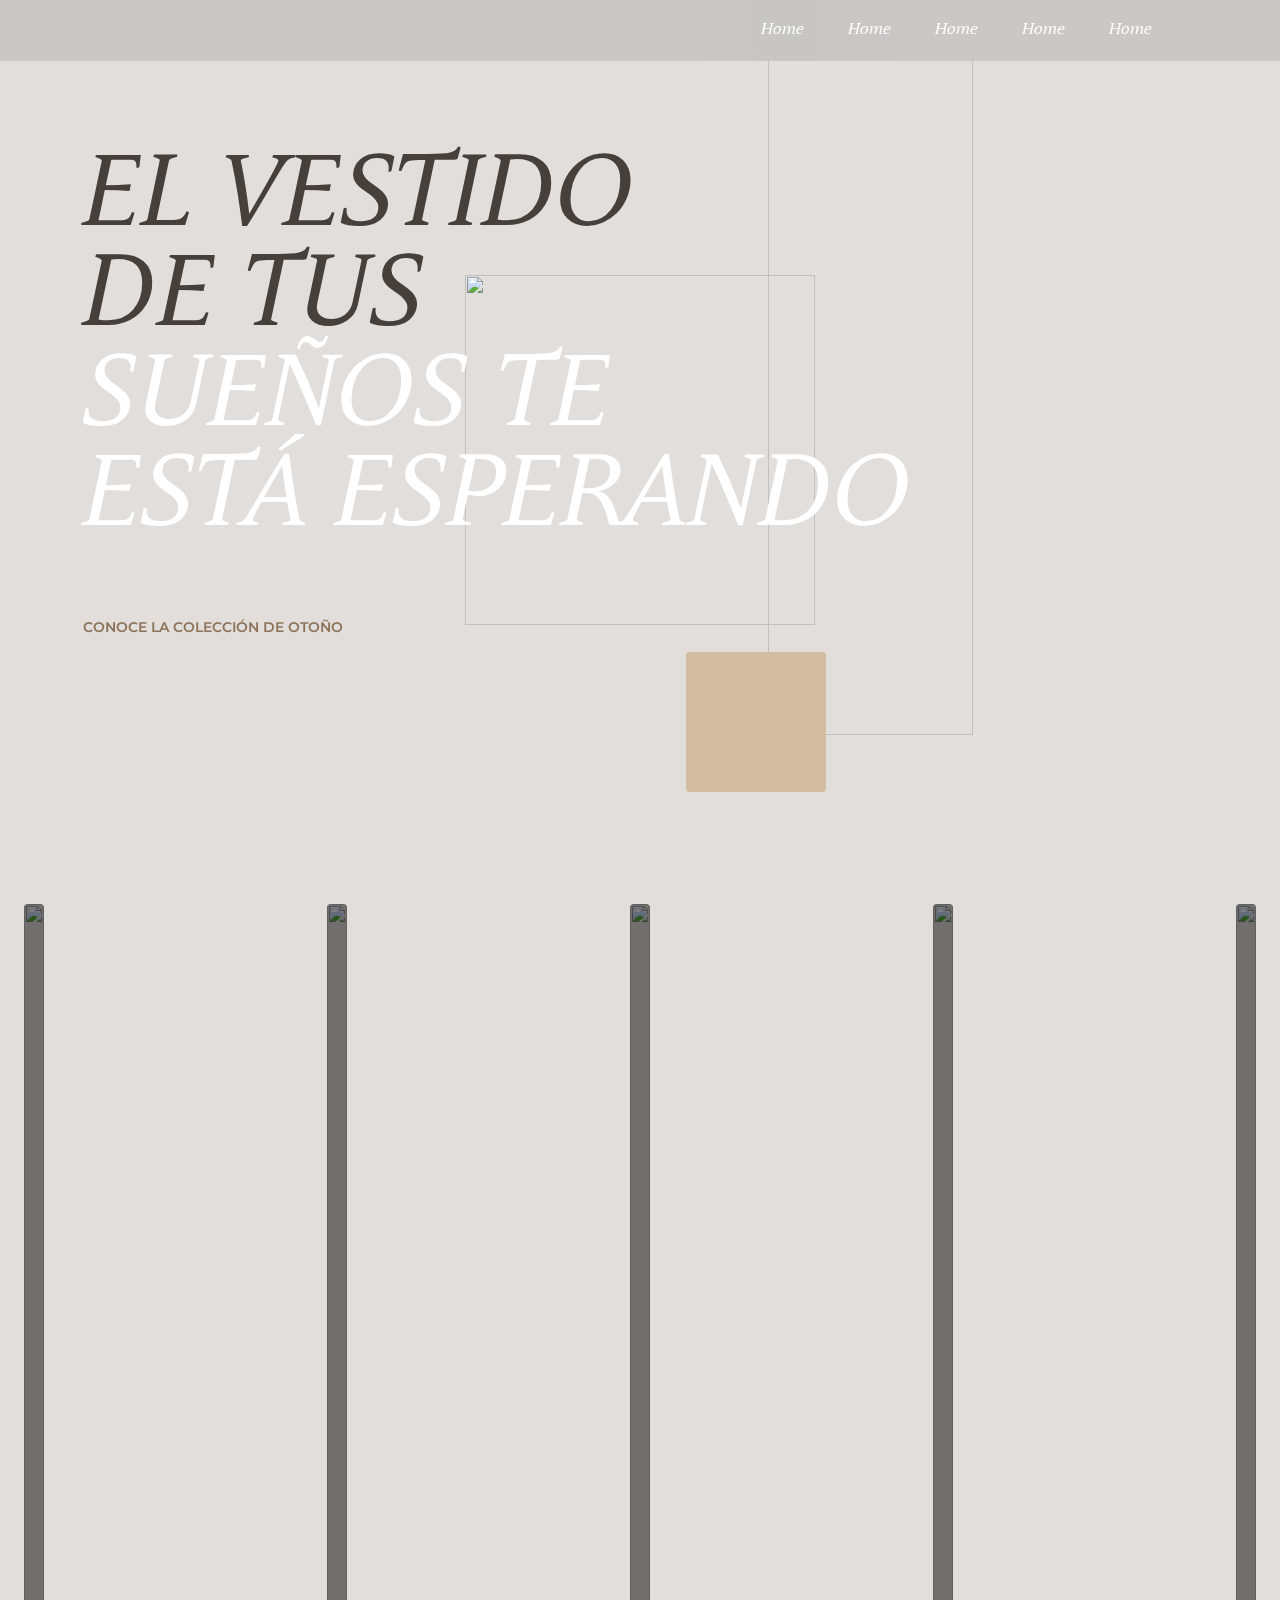
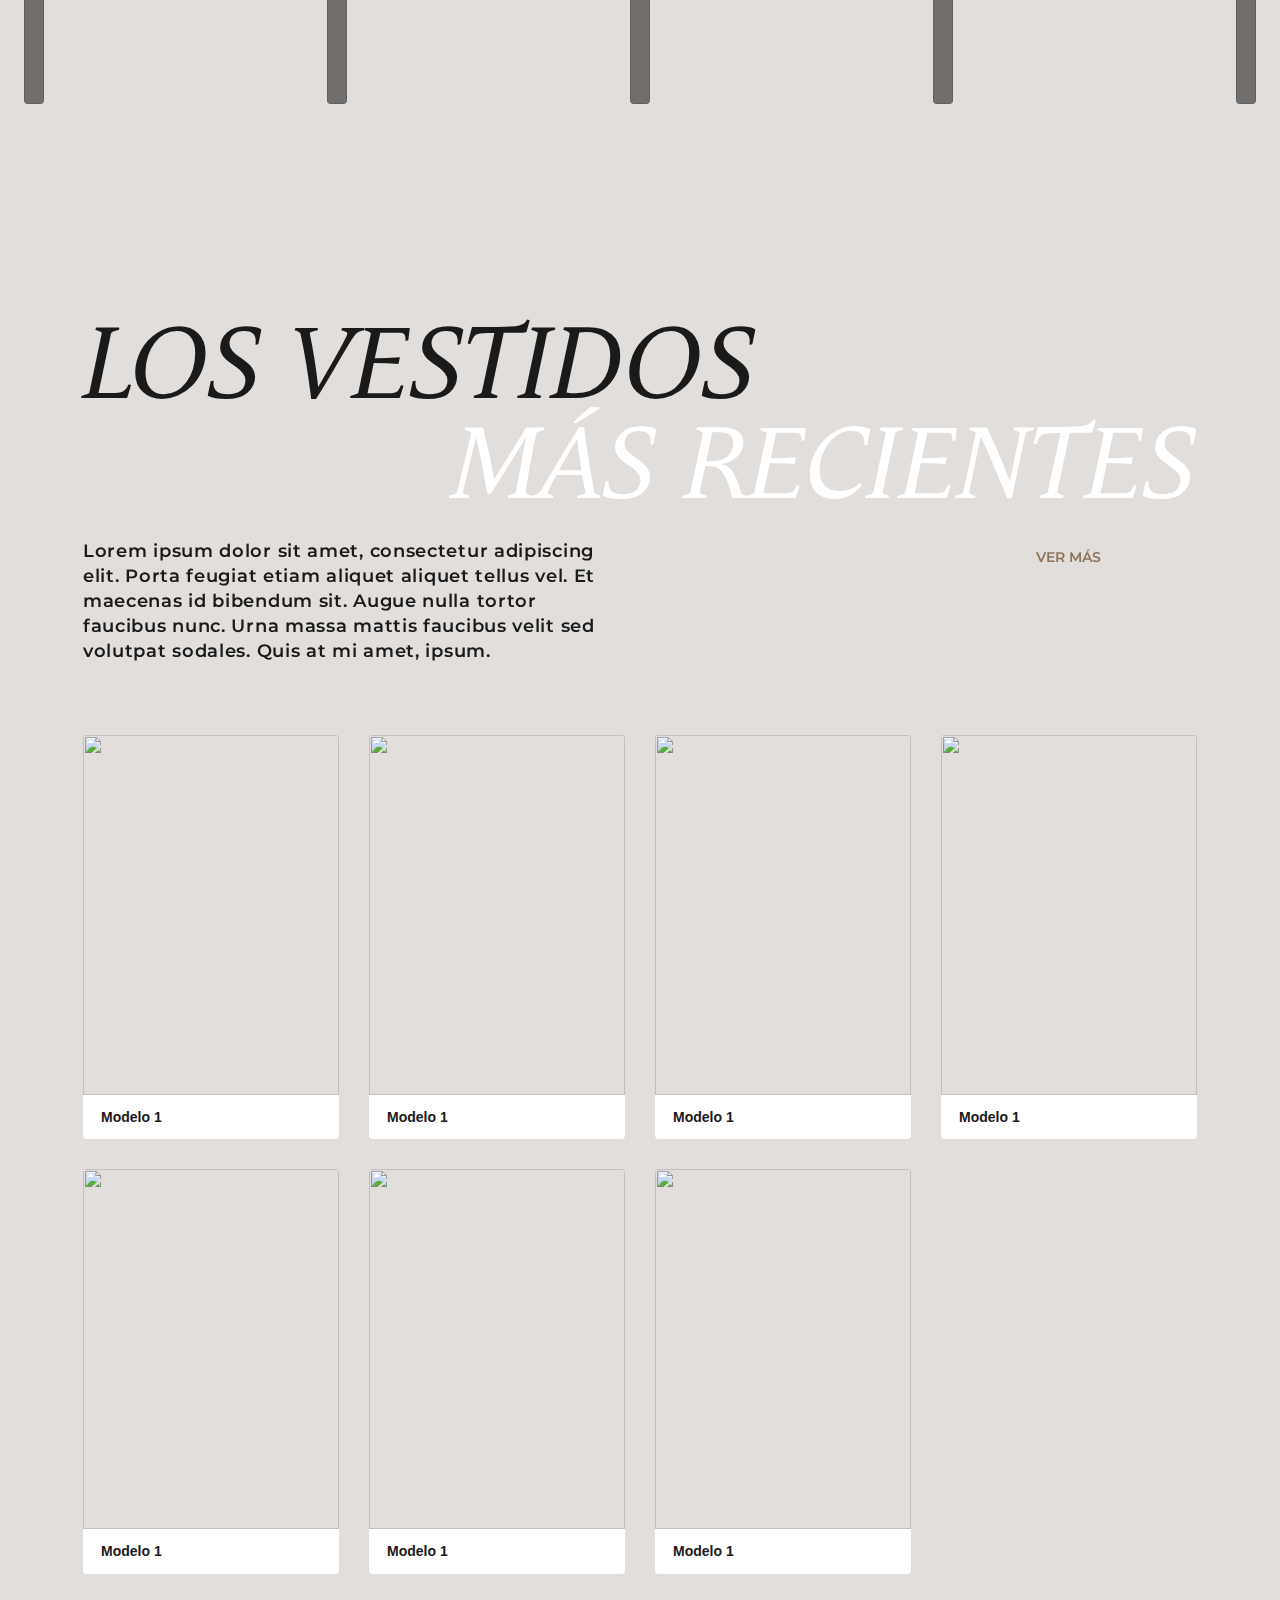
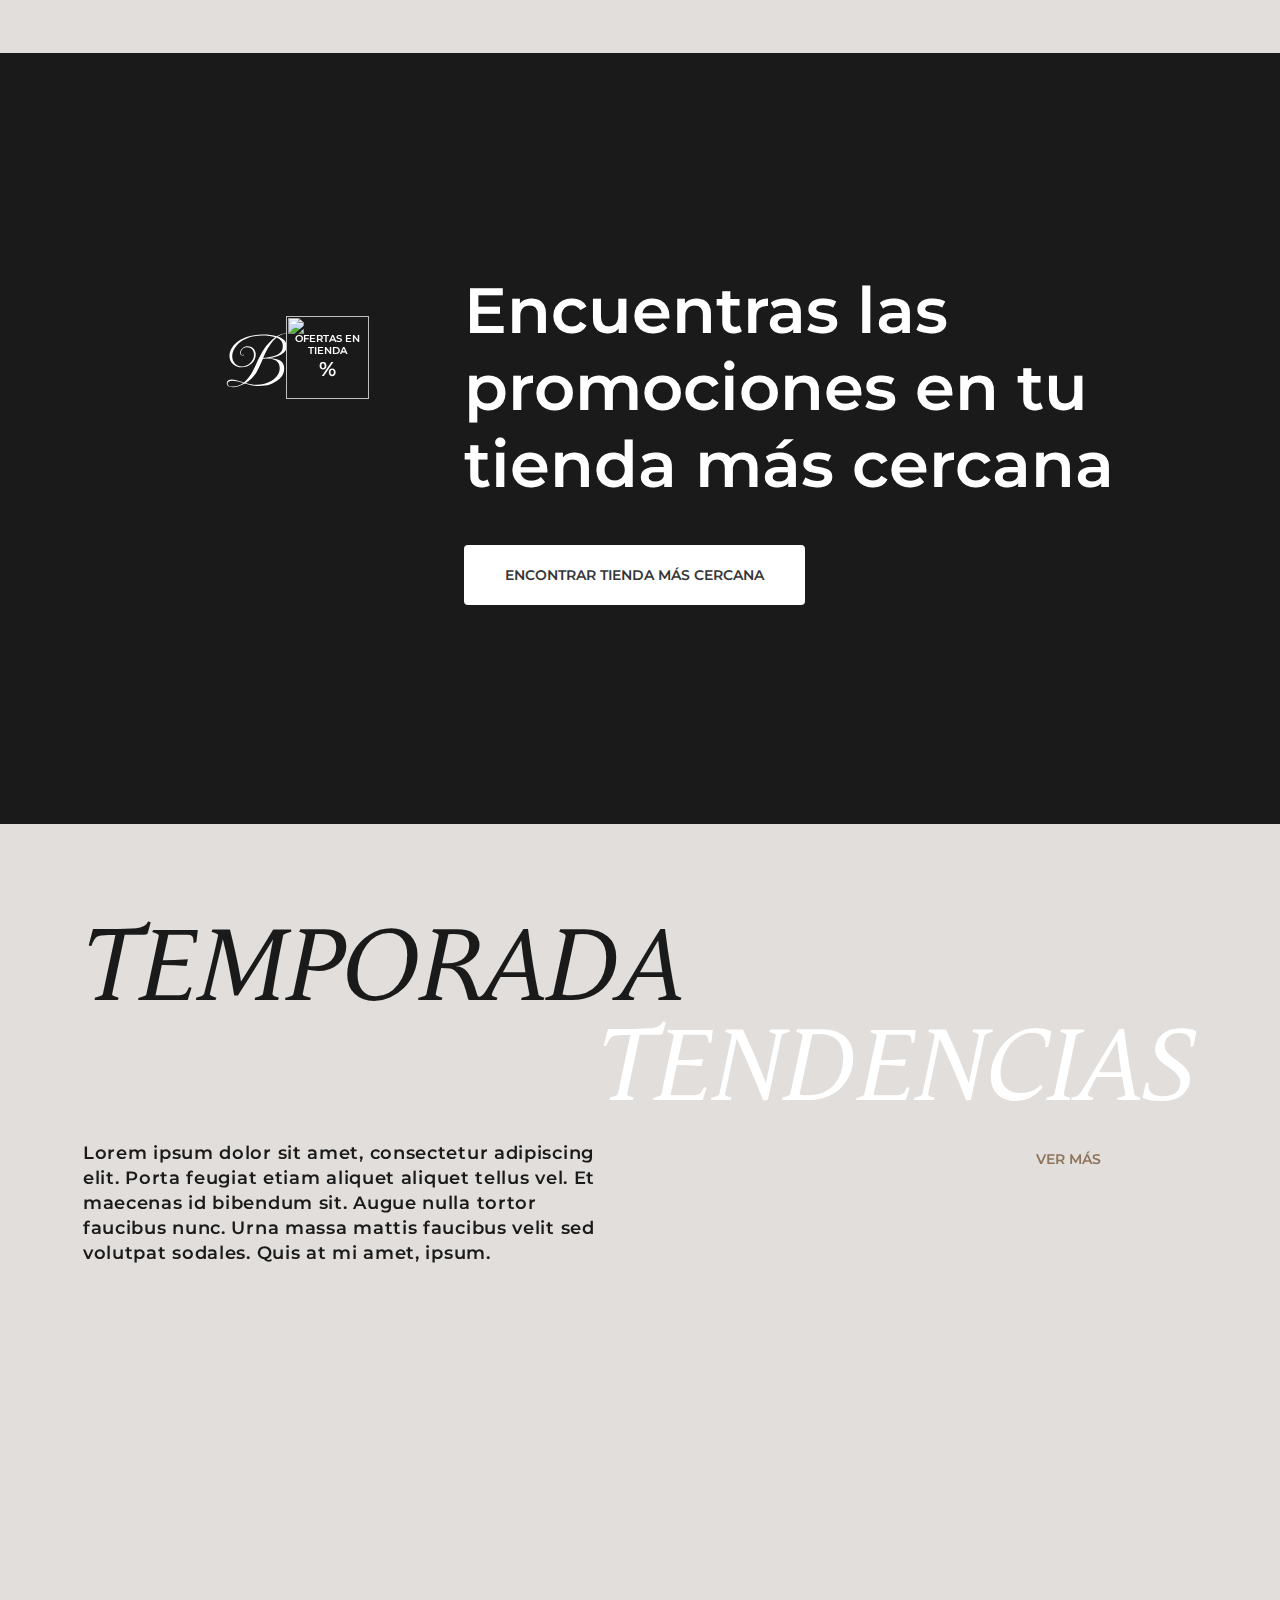
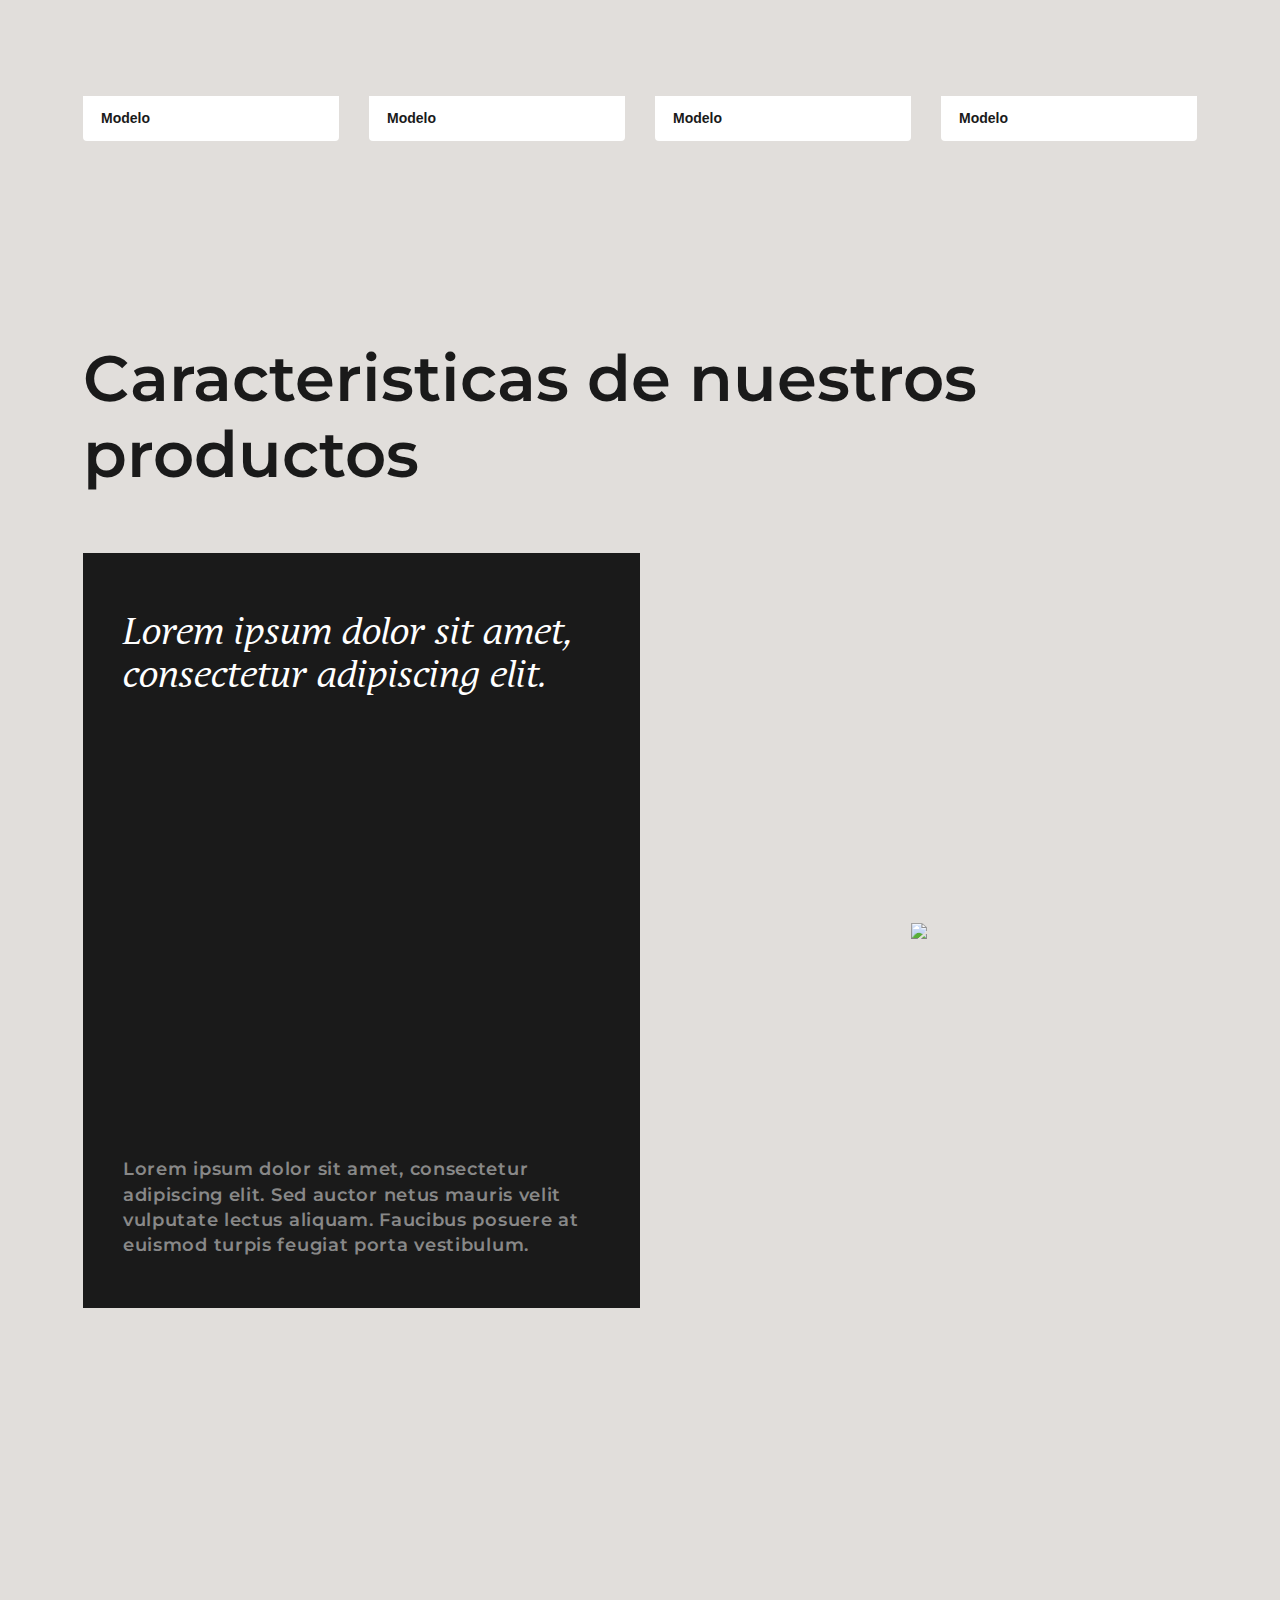
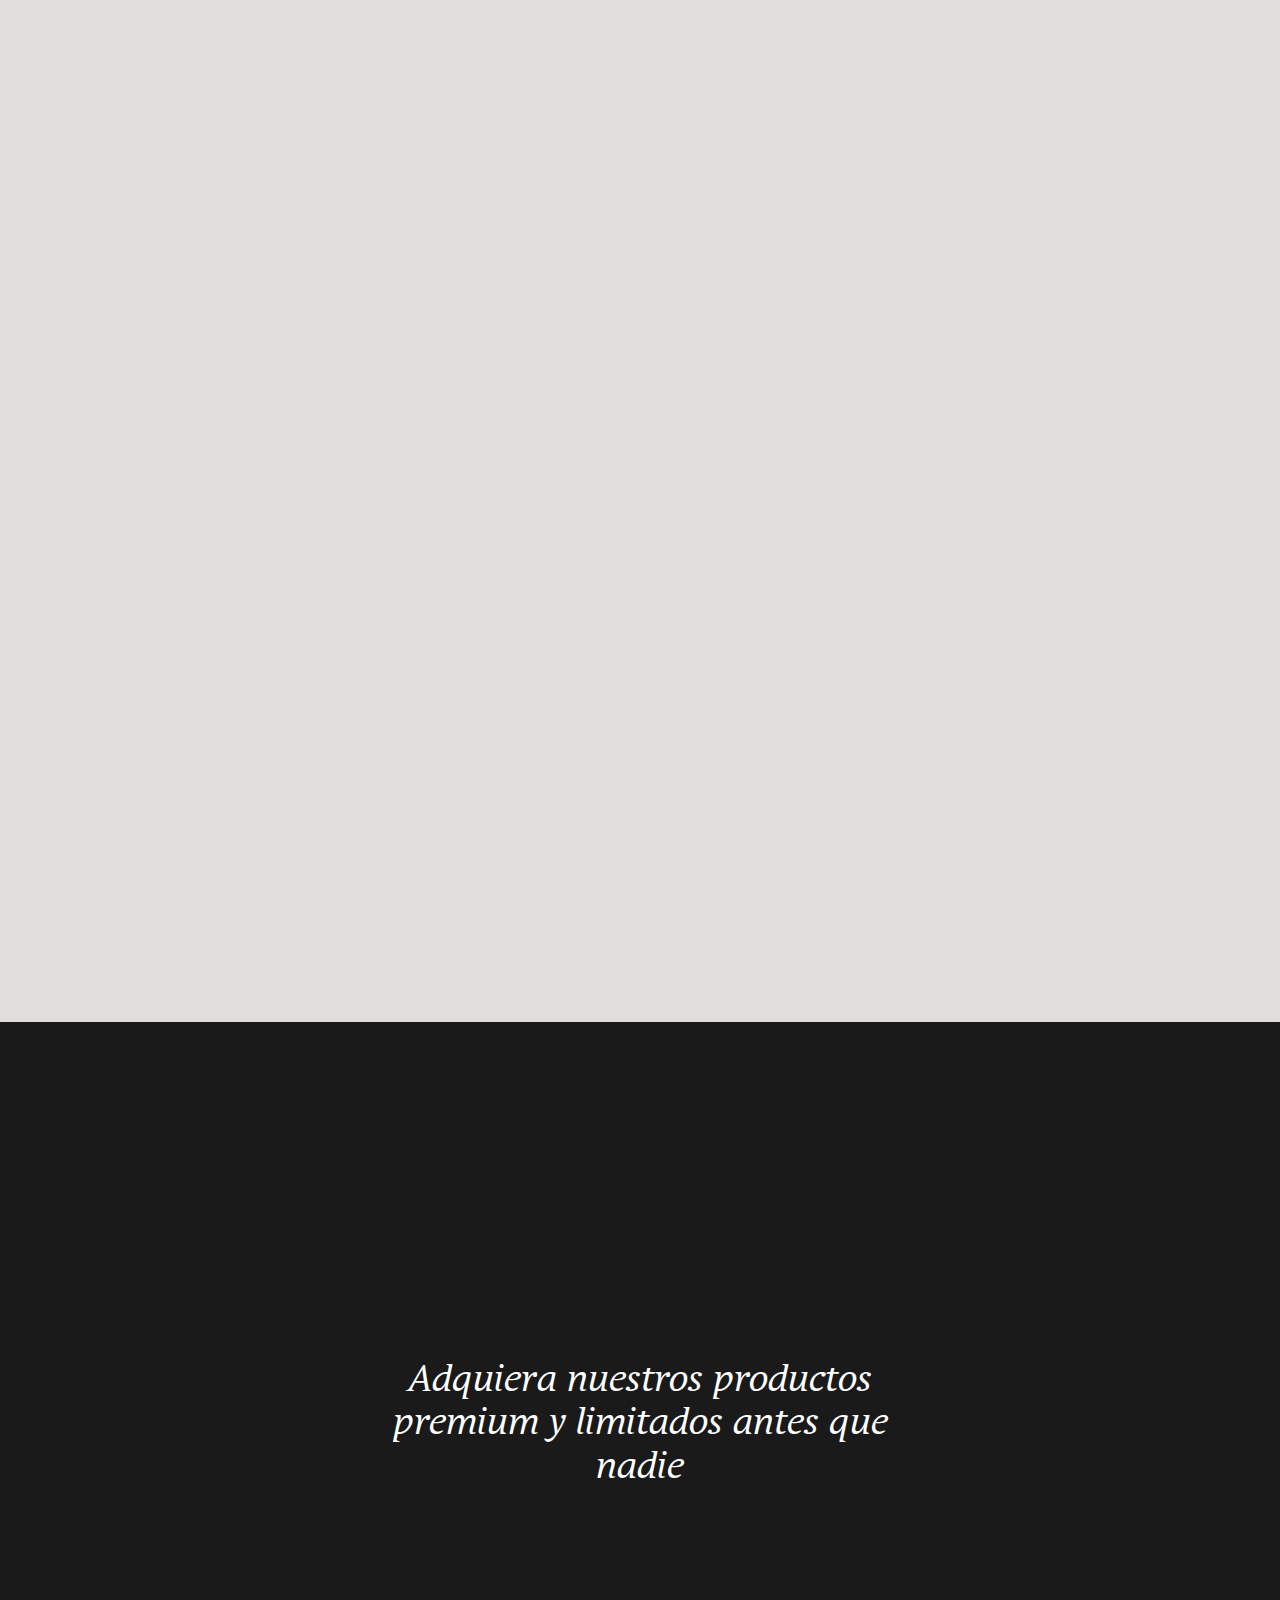
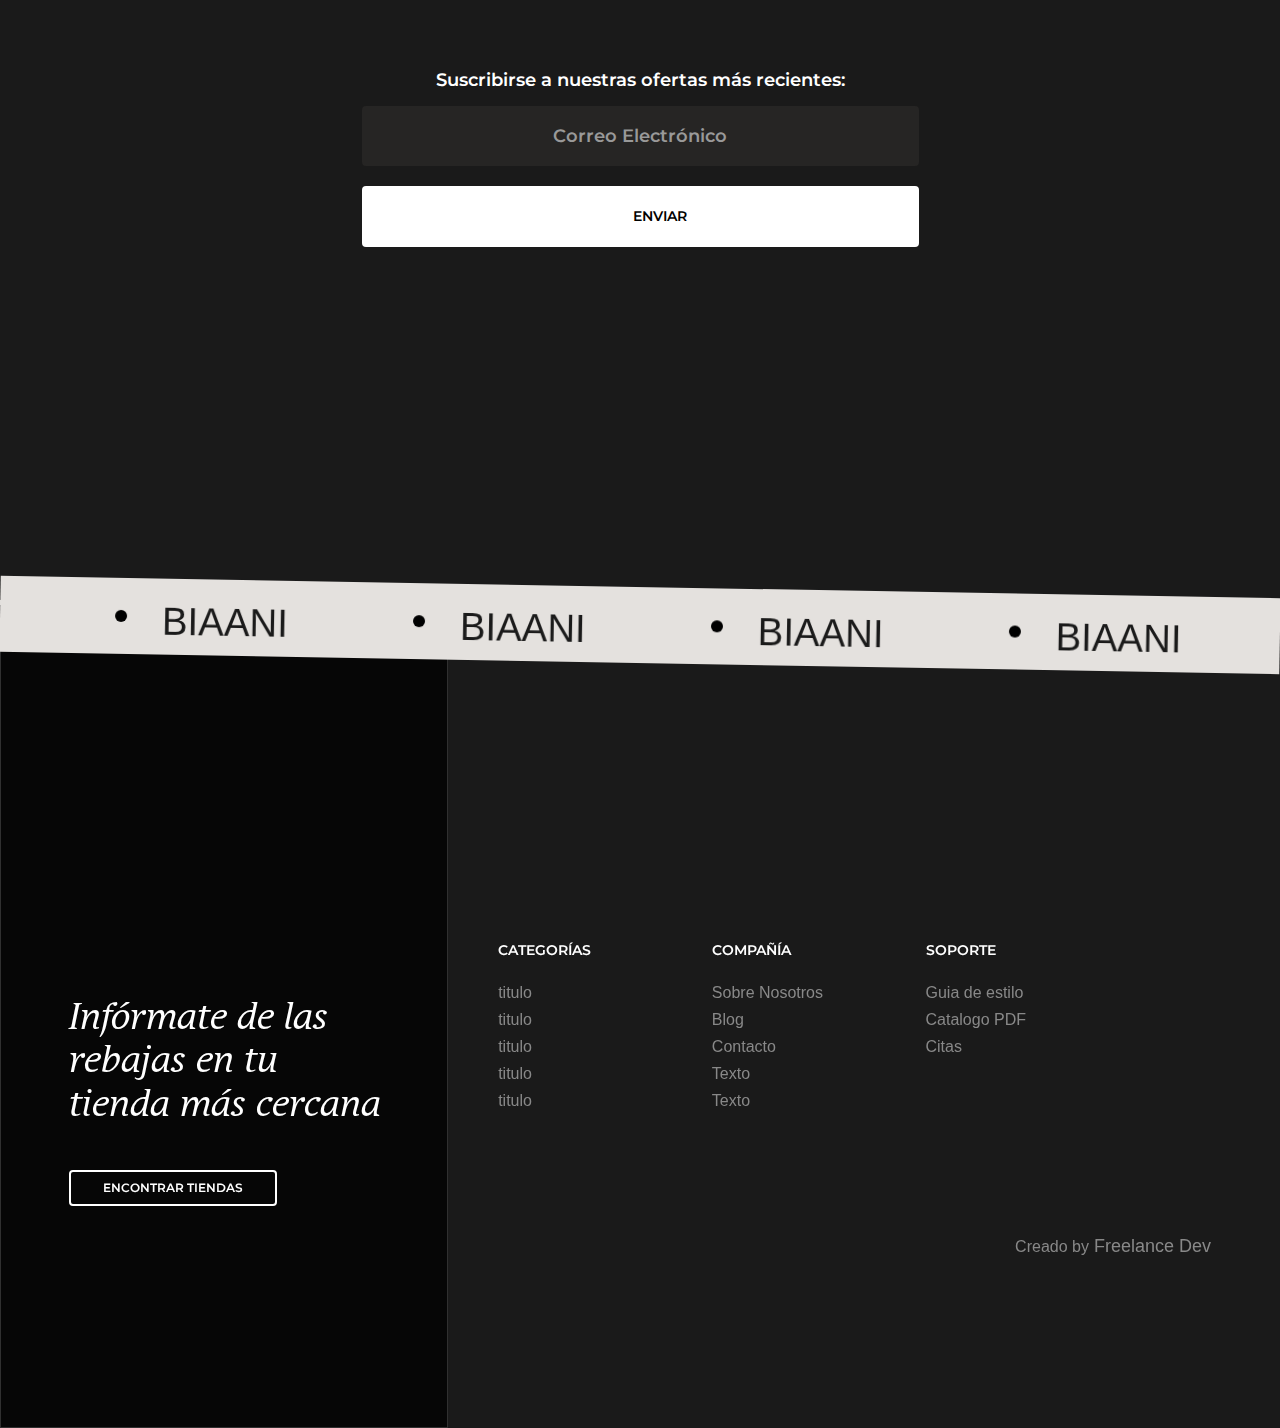
==== commit 9ecc6d18: "Add files via upload" ====
--- a/index.html
+++ b/index.html
@@ -596,7 +596,7 @@
                                 <div class="fade-in-move-on-scroll _100width">
                                     <input type="email" class="newsletter-text-field w-input" maxlength="256"
                                         name="Newsletter-Email-2" data-name="Newsletter Email 2"
-                                        placeholder="CORREO ELECTRÓNICO" id="Newsletter-Email-2" />
+                                        placeholder="Correo Electrónico" id="Newsletter-Email-2" />
                                 </div>
                                 <div class="fade-in-move-on-scroll _100width">
                                     <input type="submit" value="ENVIAR" data-wait="ESPERE..."
--- a/css/az-milano.webflow.cb0dedc49.css
+++ b/css/az-milano.webflow.cb0dedc49.css
@@ -4728,6 +4728,7 @@
     color: #fff;
     font-size: 18px;
     font-weight: 300;
+    font-family: 'Montserrat';
 }
 
 .newsletter-text-field {
@@ -4739,6 +4740,7 @@
     border-radius: 4px;
     font-size: 18px;
     transition: border-color .425s;
+    font-family: 'Montserrat';
 }
 
 .newsletter-text-field:focus {
@@ -4763,6 +4765,7 @@
     margin-top: 0;
     margin-bottom: 0;
     font-weight: 300;
+    font-family: 'Andulka';
 }
 
 .newsletter-picture-container {
@@ -7005,5 +7008,5 @@
 }
 
 .fade-in-move-on-scroll h2 {
-    font-family: 'Andulka';
+    font-family: 'Montserrat';
 }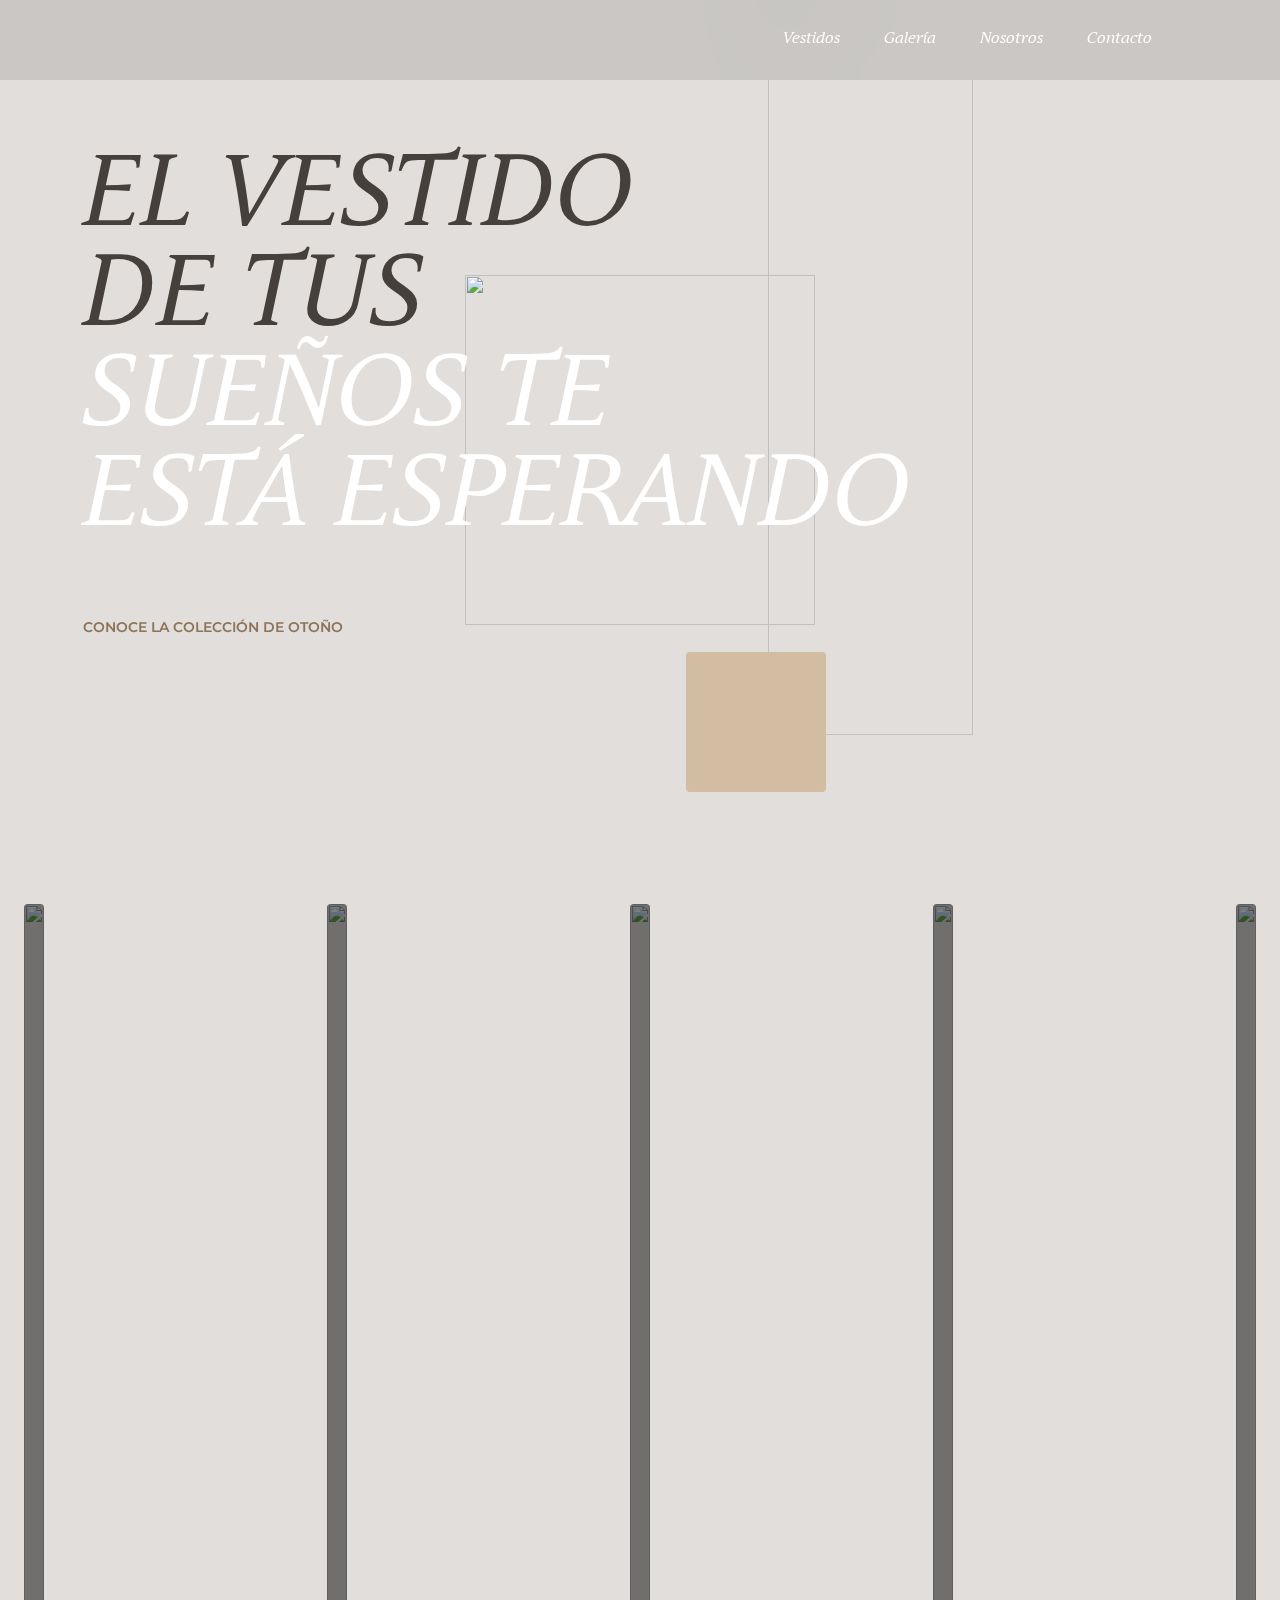
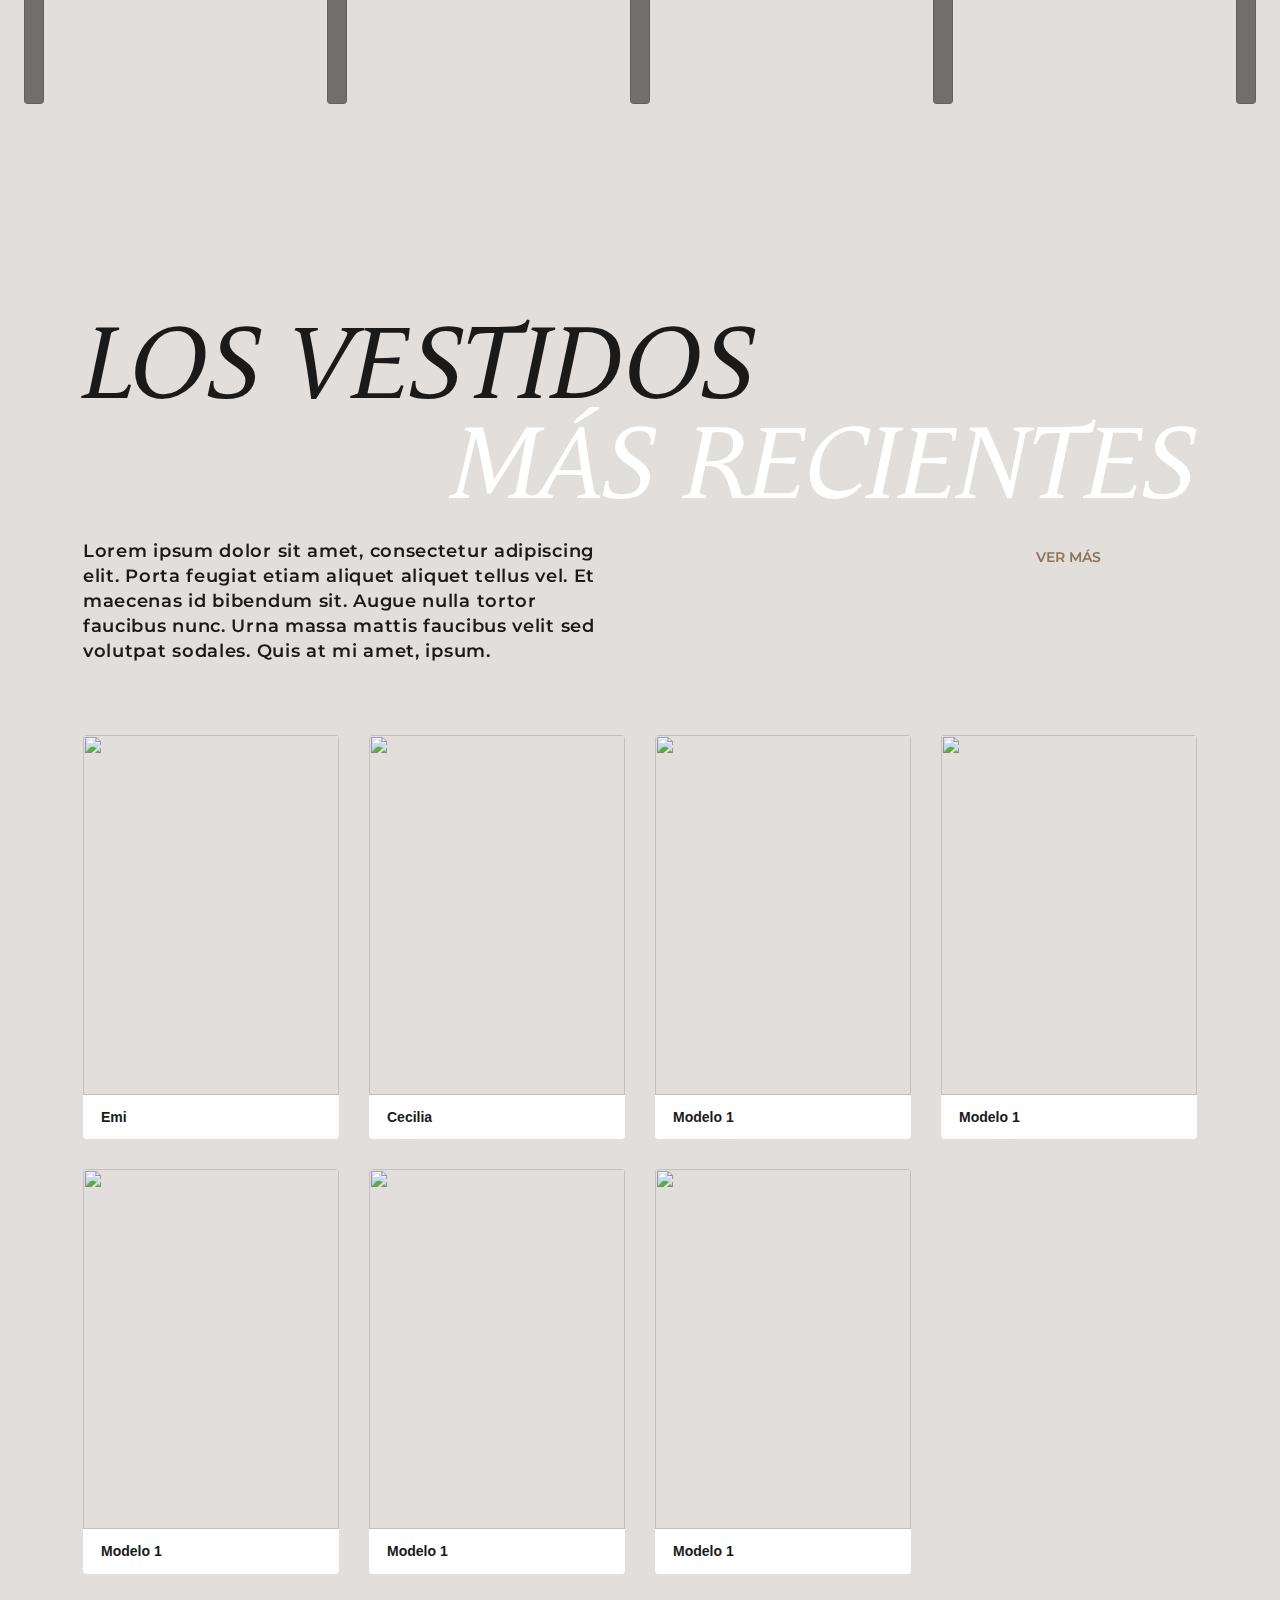
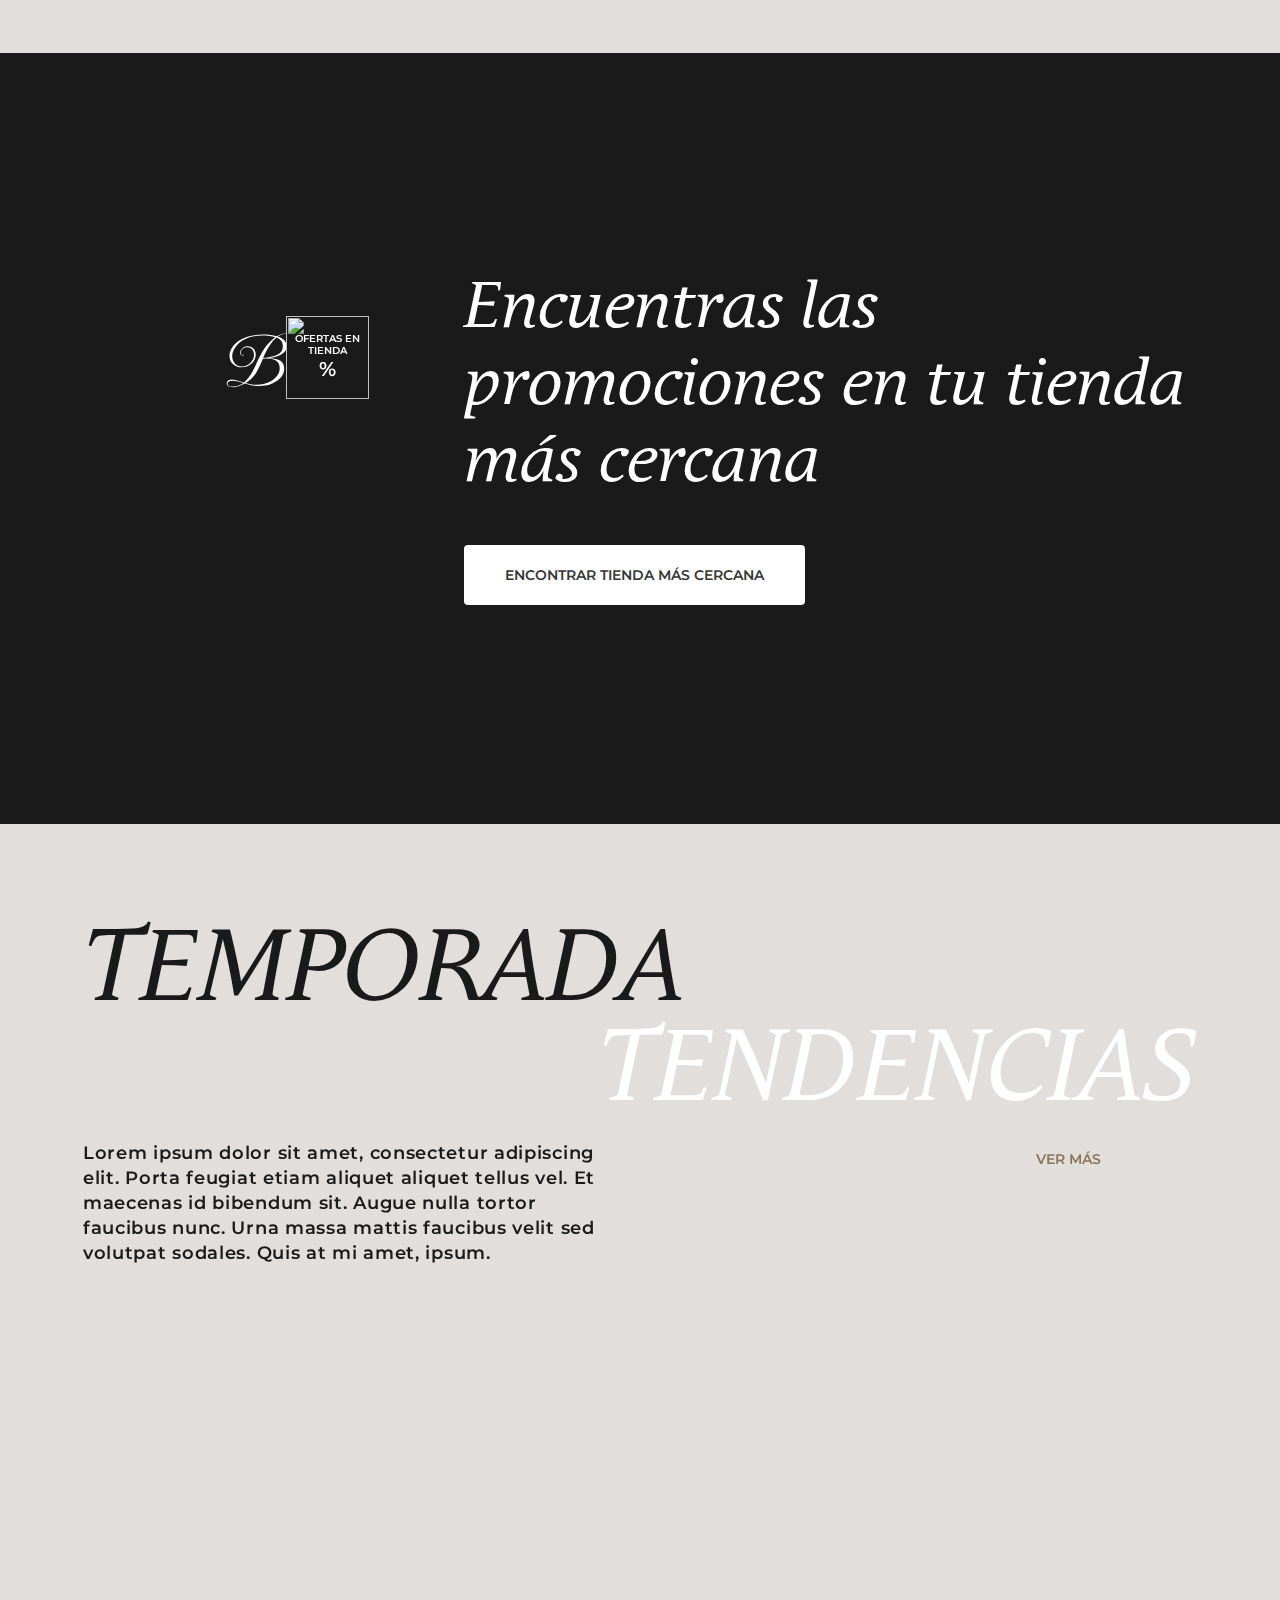
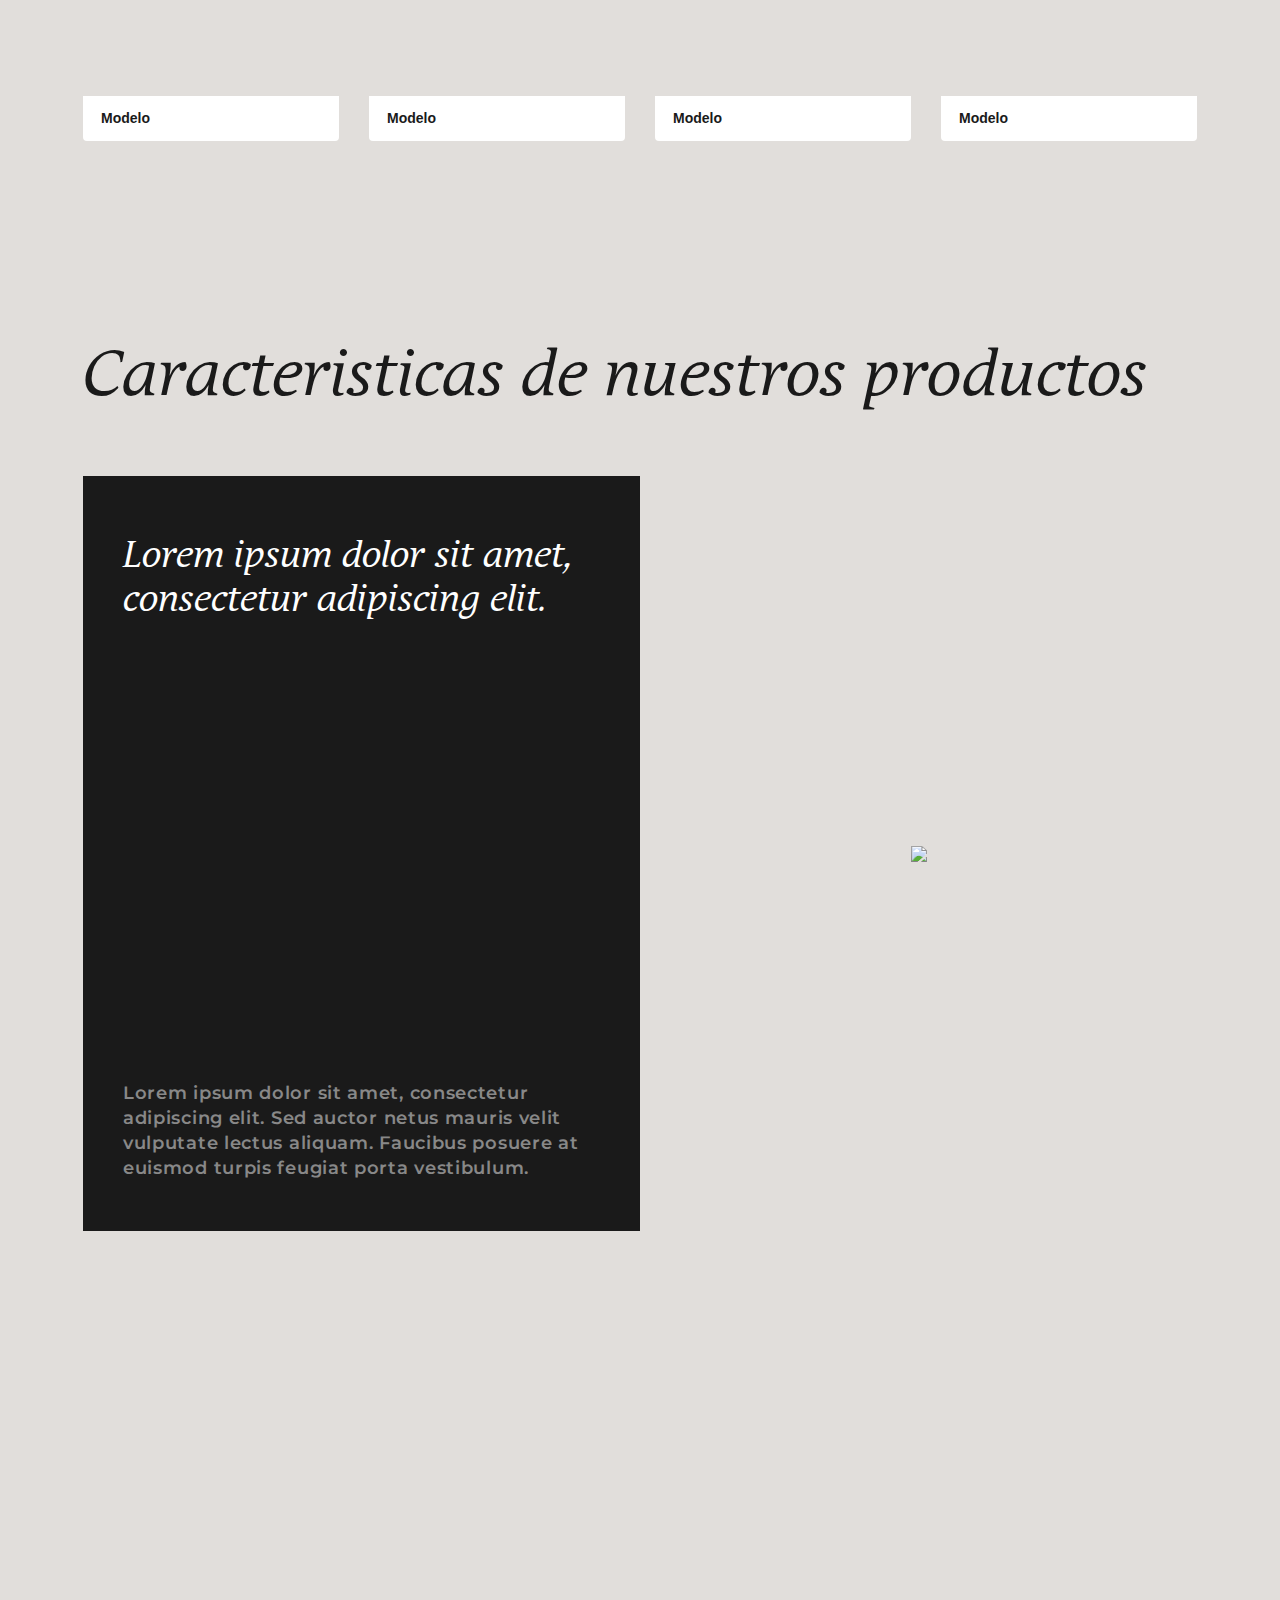
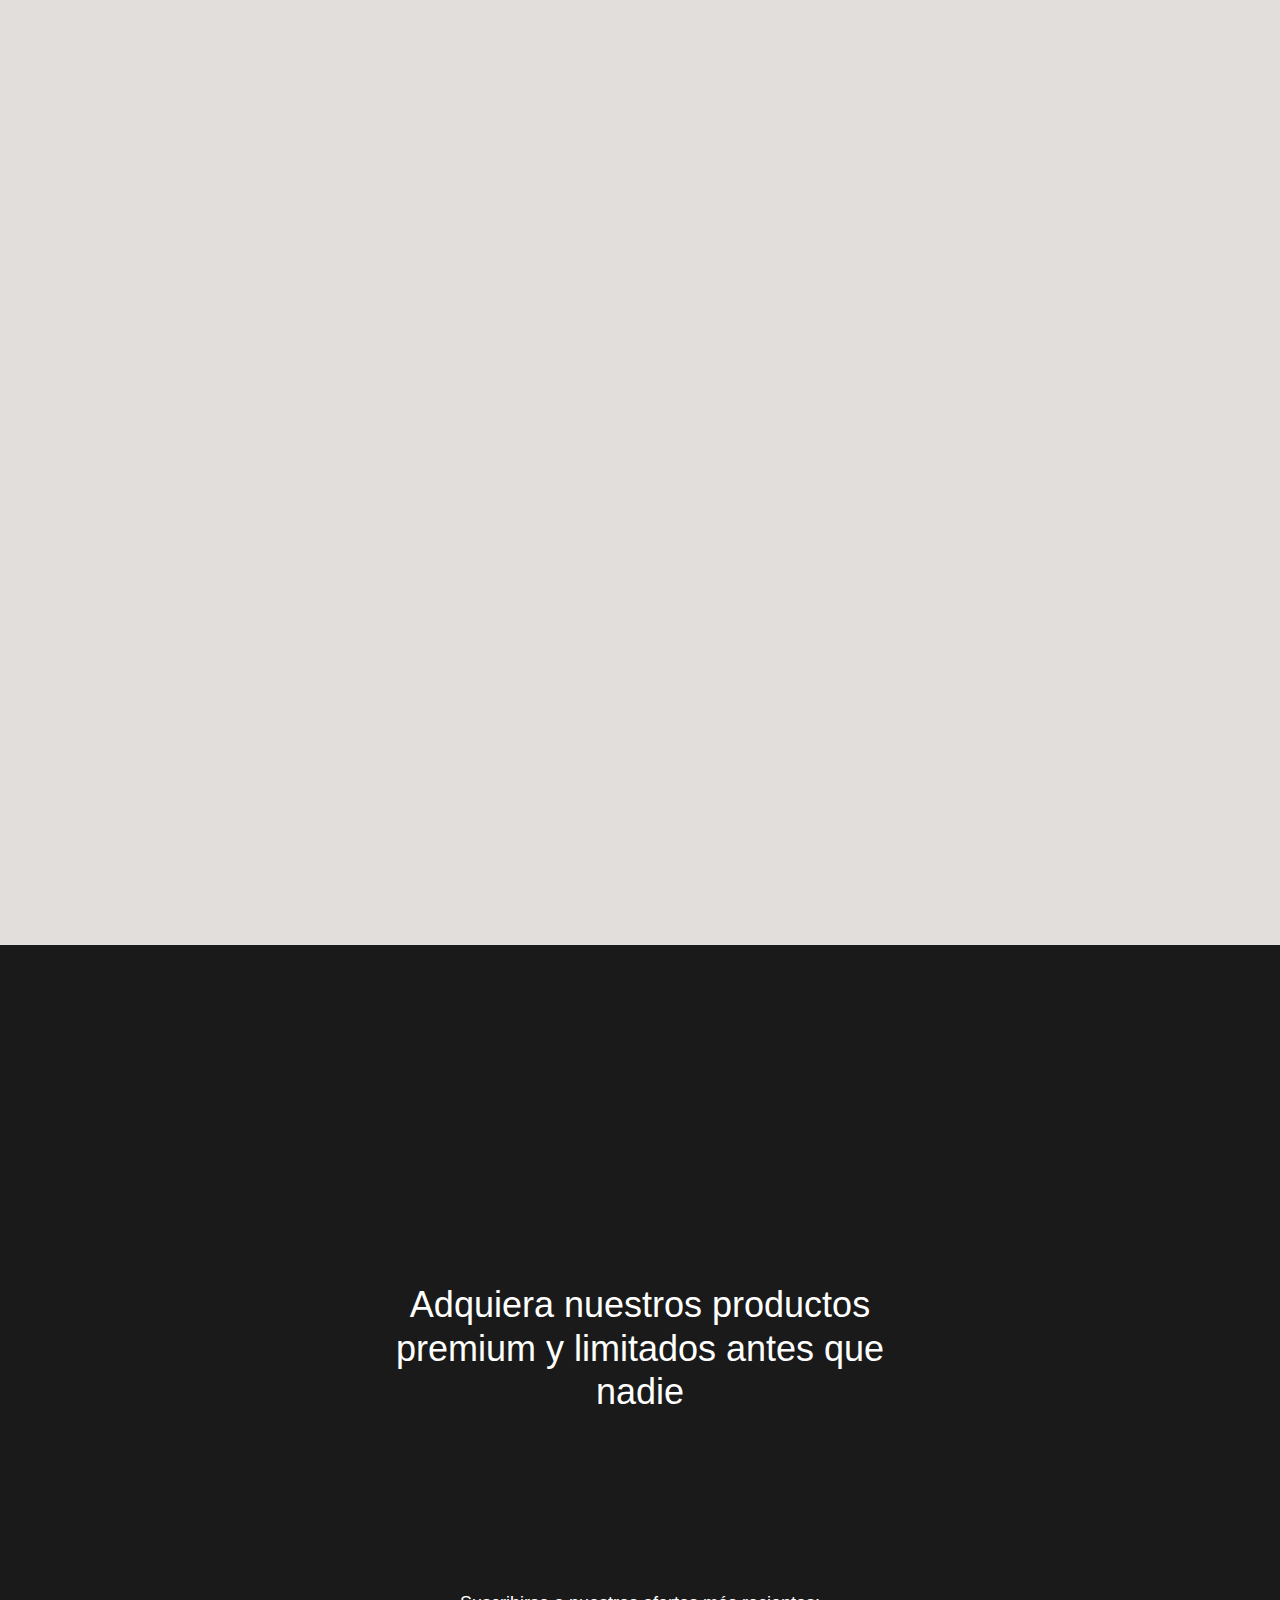
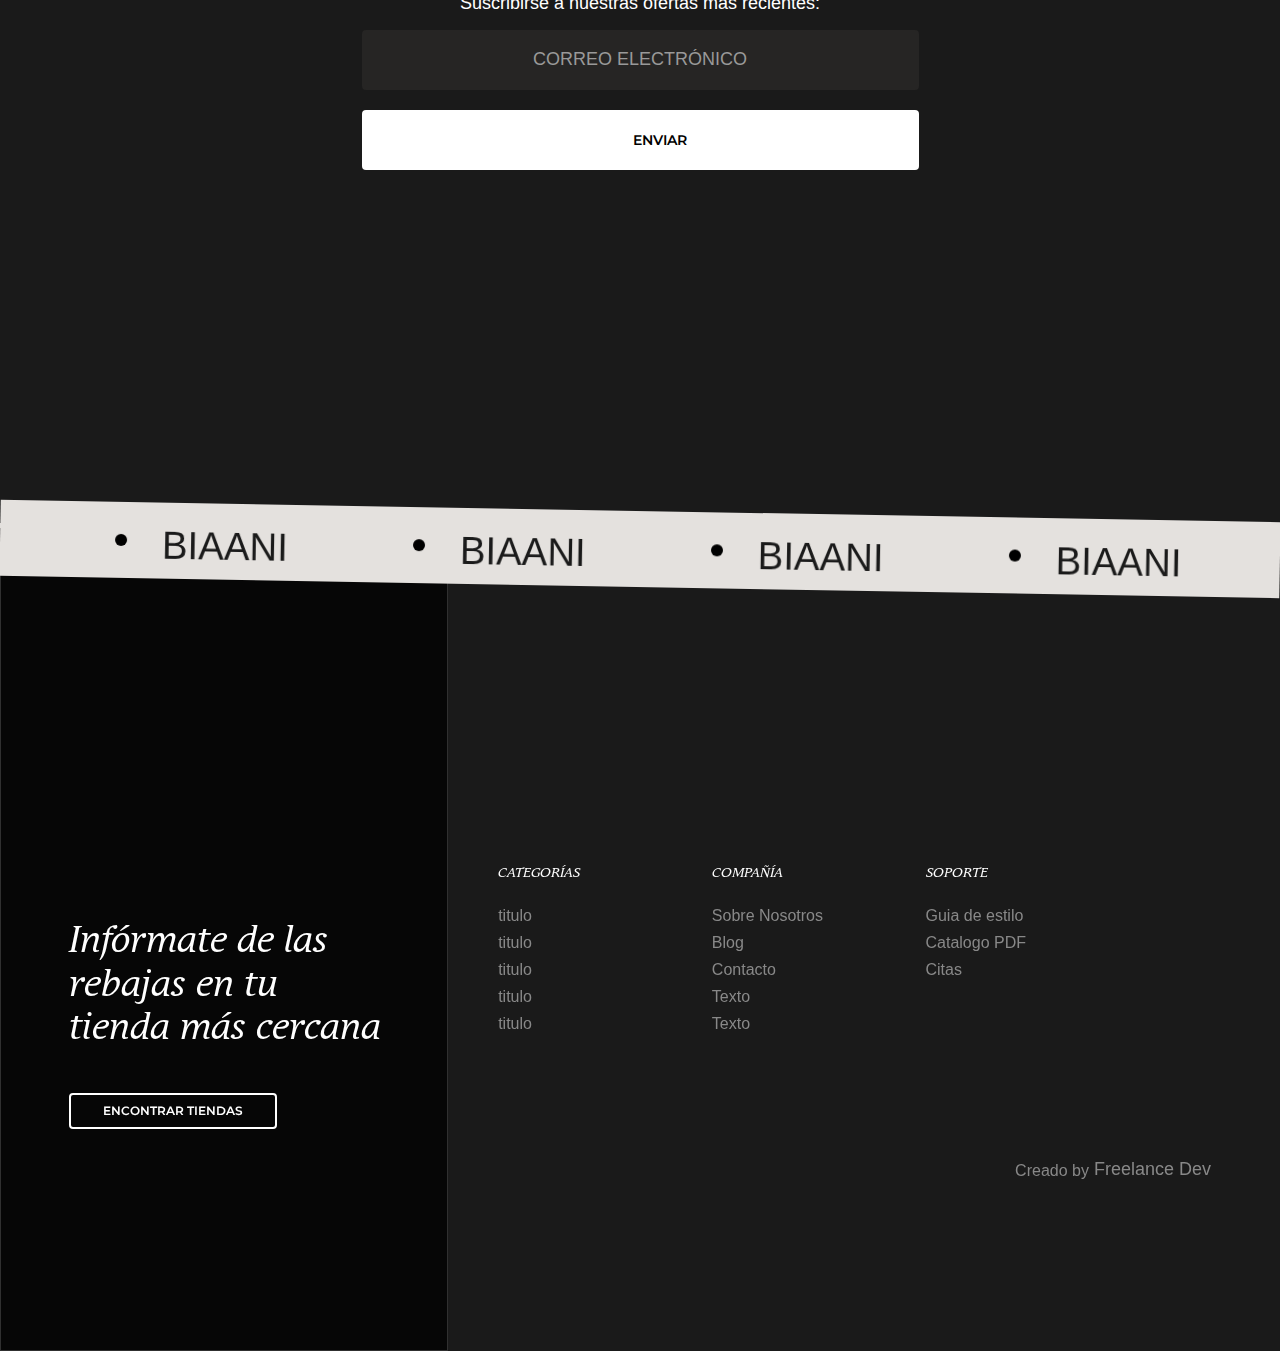
==== commit 3aebcd3f: "Add files via upload" ====
--- a/index.html
+++ b/index.html
@@ -10,6 +10,8 @@
     <meta content="Webflow" name="generator" />
     <link href="css/az-milano.webflow.cb0dedc49.css" rel="stylesheet" type="text/css" />
     <link href="css/media.css" rel="stylesheet" type="text/css" />
+    <link href='https://unpkg.com/boxicons@2.1.4/css/boxicons.min.css' rel='stylesheet'>
+    <link rel="icon" href="img/icon.png">
 </head>
 
 <body>
@@ -27,12 +29,17 @@
             <img src="https://biaanialtacostura.com/wp-content/uploads/2022/08/Biaani-png-stuff-w.png" loading="lazy"
                 alt="" class="brand-image-black" />
         </a>
-        <nav class="navbar">
-            <a href="#">Home</a>
-            <a href="#">Home</a>
-            <a href="#">Home</a>
-            <a href="#">Home</a>
-            <a href="#">Home</a>
+
+        <input type="checkbox" id="check">
+        <label for="check" class="icons">
+            <i class='bx bx-menu' id="menu-icon"></i>
+            <i class='bx bx-x' id="close-icon"></i>
+        </label>
+        <nav class="navbar" id="navbar">
+            <a href="#" style="--i:0;">Vestidos</a>
+            <a href="#" style="--i:1;">Galería</a>
+            <a href="about.html" style="--i:2;">Nosotros</a>
+            <a href="contact.html" style="--i:3;">Contacto</a>
         </nav>
 
     </header>
@@ -121,7 +128,6 @@
                                         <img src="https://biaanialtacostura.com/wp-content/uploads/2022/09/DSC_9880-min.jpg"
                                             loading="lazy" alt=""
                                             sizes="(max-width: 479px) 96vw, (max-width: 767px) 94vw, 100vw"
-                                            srcset="https://biaanialtacostura.com/wp-content/uploads/2022/09/DSC_9880-min.jpg"
                                             class="category-image" />
                                     </div>
                                     <div class="category-text-holder">
@@ -142,7 +148,6 @@
                                         <img src="https://biaanialtacostura.com/wp-content/uploads/2022/09/sofi.1-min.jpg"
                                             loading="lazy" alt=""
                                             sizes="(max-width: 479px) 96vw, (max-width: 767px) 94vw, 100vw"
-                                            srcset="https://biaanialtacostura.com/wp-content/uploads/2022/09/sofi.1-min.jpg"
                                             class="category-image" />
                                     </div>
                                     <div class="category-text-holder">
@@ -239,38 +244,37 @@
 
                         <div role="listitem" class="product-card w-dyn-item">
                             <div class="product-card-container">
+                                <a href="model.html" class="product-card-image-holder w-inline-block">
+                                    <img alt="" loading="lazy"
+                                        data-wf-sku-bindings="%5B%7B%22from%22%3A%22f_main_image_4dr%22%2C%22to%22%3A%22src%22%7D%5D"
+                                        src="img/v1.png"
+                                        sizes="(max-width: 479px) 94vw, (max-width: 767px) 44vw, (max-width: 991px) 29vw, (max-width: 1439px) 21vw, 301px"
+                                        srcset="img/v1.png 500w, img/v1.png 800w, img/v1.png 1080w,img/v1.png 1600w,img/v1.png 1920w"
+                                        class="product-card-image" />
+                                </a>
+                                <div class="product-card-details-container">
+                                    <div class="product-price-container">
+                                        <div class="product-name">Emi</div>
+                                    </div>
+                                </div>
+                            </div>
+                        </div>
+
+
+                        <div role="listitem" class="product-card w-dyn-item">
+                            <div class="product-card-container">
                                 <a href="/product/black-crew-new-shirt"
                                     class="product-card-image-holder w-inline-block">
                                     <img alt="" loading="lazy"
                                         data-wf-sku-bindings="%5B%7B%22from%22%3A%22f_main_image_4dr%22%2C%22to%22%3A%22src%22%7D%5D"
-                                        src="https://assets.website-files.com/62f3a1ab50d8014c355bd831/6311c43cc4f2ba64e33807a2_bulbul-ahmed-TcRaVI3LXds-unsplash.jpg"
-                                        sizes="(max-width: 479px) 94vw, (max-width: 767px) 44vw, (max-width: 991px) 29vw, (max-width: 1439px) 21vw, 301px"
-                                        srcset="https://assets.website-files.com/62f3a1ab50d8014c355bd831/6311c43cc4f2ba64e33807a2_bulbul-ahmed-TcRaVI3LXds-unsplash-p-500.jpg 500w, https://assets.website-files.com/62f3a1ab50d8014c355bd831/6311c43cc4f2ba64e33807a2_bulbul-ahmed-TcRaVI3LXds-unsplash-p-800.jpg 800w, https://assets.website-files.com/62f3a1ab50d8014c355bd831/6311c43cc4f2ba64e33807a2_bulbul-ahmed-TcRaVI3LXds-unsplash-p-1080.jpg 1080w, https://assets.website-files.com/62f3a1ab50d8014c355bd831/6311c43cc4f2ba64e33807a2_bulbul-ahmed-TcRaVI3LXds-unsplash-p-1600.jpg 1600w, https://assets.website-files.com/62f3a1ab50d8014c355bd831/6311c43cc4f2ba64e33807a2_bulbul-ahmed-TcRaVI3LXds-unsplash.jpg 1920w"
-                                        class="product-card-image" />
-                                </a>
-                                <div class="product-card-details-container">
-                                    <div class="product-price-container">
-                                        <div class="product-name">Modelo 1</div>
-                                    </div>
-                                </div>
-                            </div>
-                        </div>
-
-
-                        <div role="listitem" class="product-card w-dyn-item">
-                            <div class="product-card-container">
-                                <a href="/product/black-crew-new-shirt"
-                                    class="product-card-image-holder w-inline-block">
-                                    <img alt="" loading="lazy"
-                                        data-wf-sku-bindings="%5B%7B%22from%22%3A%22f_main_image_4dr%22%2C%22to%22%3A%22src%22%7D%5D"
-                                        src="https://assets.website-files.com/62f3a1ab50d8014c355bd831/6311c43cc4f2ba64e33807a2_bulbul-ahmed-TcRaVI3LXds-unsplash.jpg"
-                                        sizes="(max-width: 479px) 94vw, (max-width: 767px) 44vw, (max-width: 991px) 29vw, (max-width: 1439px) 21vw, 301px"
-                                        srcset="https://assets.website-files.com/62f3a1ab50d8014c355bd831/6311c43cc4f2ba64e33807a2_bulbul-ahmed-TcRaVI3LXds-unsplash-p-500.jpg 500w, https://assets.website-files.com/62f3a1ab50d8014c355bd831/6311c43cc4f2ba64e33807a2_bulbul-ahmed-TcRaVI3LXds-unsplash-p-800.jpg 800w, https://assets.website-files.com/62f3a1ab50d8014c355bd831/6311c43cc4f2ba64e33807a2_bulbul-ahmed-TcRaVI3LXds-unsplash-p-1080.jpg 1080w, https://assets.website-files.com/62f3a1ab50d8014c355bd831/6311c43cc4f2ba64e33807a2_bulbul-ahmed-TcRaVI3LXds-unsplash-p-1600.jpg 1600w, https://assets.website-files.com/62f3a1ab50d8014c355bd831/6311c43cc4f2ba64e33807a2_bulbul-ahmed-TcRaVI3LXds-unsplash.jpg 1920w"
-                                        class="product-card-image" />
-                                </a>
-                                <div class="product-card-details-container">
-                                    <div class="product-price-container">
-                                        <div class="product-name">Modelo 1</div>
+                                        src="img/v2.png"
+                                        sizes="(max-width: 479px) 94vw, (max-width: 767px) 44vw, (max-width: 991px) 29vw, (max-width: 1439px) 21vw, 301px"
+                                        srcset="img/v2.png 500w, img/v2.png 800w, img/v2.png 1080w, img/v2.png 1600w, img/v2.png 1920w"
+                                        class="product-card-image" />
+                                </a>
+                                <div class="product-card-details-container">
+                                    <div class="product-price-container">
+                                        <div class="product-name">Cecilia</div>
                                     </div>
                                 </div>
                             </div>
@@ -596,7 +600,7 @@
                                 <div class="fade-in-move-on-scroll _100width">
                                     <input type="email" class="newsletter-text-field w-input" maxlength="256"
                                         name="Newsletter-Email-2" data-name="Newsletter Email 2"
-                                        placeholder="Correo Electrónico" id="Newsletter-Email-2" />
+                                        placeholder="CORREO ELECTRÓNICO" id="Newsletter-Email-2" />
                                 </div>
                                 <div class="fade-in-move-on-scroll _100width">
                                     <input type="submit" value="ENVIAR" data-wait="ESPERE..."
@@ -919,9 +923,7 @@
     <!-- FOOTER END -->
 
 
-    <script src="js/script.js" type="text/javascript" integrity="sha256-9/aliU8dGd2tb6OSsuzixeV4y/faTqgFtohetphbbj0="
-        crossorigin="anonymous"></script>
-    <script src="/webflow.7c5dce908.js" type="text/javascript"></script>
+    <script src="js/script.js" type="text/javascript"></script>
 </body>
 
 </html>--- a/css/az-milano.webflow.cb0dedc49.css
+++ b/css/az-milano.webflow.cb0dedc49.css
@@ -14,7 +14,7 @@
 figcaption,
 figure,
 footer,
-header,
+
 hgroup,
 main,
 menu,
@@ -3414,6 +3414,11 @@
     position: relative;
 }
 
+.section.black-section-model {
+    background-color: #0082f3;
+    position: relative;
+}
+
 .section.hero-section {
     padding-top: 100px;
     padding-bottom: 100px;
@@ -4700,6 +4705,14 @@
     display: flex;
 }
 
+.newsletter-section-container-model {
+    height: 70vh;
+    flex-direction: column;
+    justify-content: center;
+    align-items: center;
+    display: flex;
+}
+
 .newsletter-section {
     width: 50%;
     grid-row-gap: 180px;
@@ -4728,7 +4741,6 @@
     color: #fff;
     font-size: 18px;
     font-weight: 300;
-    font-family: 'Montserrat';
 }
 
 .newsletter-text-field {
@@ -4740,7 +4752,6 @@
     border-radius: 4px;
     font-size: 18px;
     transition: border-color .425s;
-    font-family: 'Montserrat';
 }
 
 .newsletter-text-field:focus {
@@ -4765,7 +4776,6 @@
     margin-top: 0;
     margin-bottom: 0;
     font-weight: 300;
-    font-family: 'Andulka';
 }
 
 .newsletter-picture-container {
@@ -6983,20 +6993,46 @@
     left: 0;
     width: 100%;
     padding: 1.3rem 10%;
+
+    display: flex;
+    justify-content: space-between;
+    align-items: center;
+    z-index: 100000000000000000000000000000000000;
+    font-family: 'Andulka';
+}
+
+
+
+.header::before {
+    content: '';
+    position: absolute;
+    top: 0;
+    left: 0;
+    width: 100%;
+    height: 100%;
     background: rgb(0, 0, 0, .1);
     backdrop-filter: blur(50px);
-    display: flex;
-    justify-content: space-between;
-    align-items: center;
-    z-index: 10000000000;
-    font-family: 'Andulka';
-}
-
-
-
-.brand-image-black {
-    width: 90px;
-}
+    z-index: -1;
+}
+
+.header::after {
+    content: '';
+    position: absolute;
+    top: 0;
+    left: 0;
+    width: 100%;
+    height: 100%;
+}
+
+.logo {
+    font-size: 2rem;
+    color: #fff;
+    text-decoration: none;
+    font-weight: 700;
+}
+
+
+
 
 .navbar a {
     font-size: 1rem;
@@ -7007,6 +7043,85 @@
 
 }
 
+#check {
+    display: none;
+}
+
+.icons {
+    position: absolute;
+    right: 3%;
+    font-size: 2.8rem;
+    color: #fff;
+    cursor: pointer;
+    display: none;
+
+}
+
+@media (max-width: 992px) {
+    .header {
+        padding: 1.3rem 5%;
+    }
+}
+
+@media (max-width: 768px) {
+    .icons {
+        display: inline-flex;
+    }
+
+    #check:checked-.icons #menu-icon {
+        display: none;
+    }
+
+    .icons #close-icon {
+        display: none;
+    }
+
+    #check:checked-.icons #close-icon {
+        display: block;
+    }
+
+    .navbar {
+        position: absolute;
+        top: 100%;
+        left: 0;
+        width: 100%;
+        height: 0;
+        background: rgb(0, 0, 0, .1);
+        backdrop-filter: blur(50px);
+        box-shadow: 0 .5rem 1rem rgba(0, 0, 0, .1);
+        overflow: hidden;
+        transition: .3 ease;
+
+    }
+
+    #check:checked-.navbar {
+        height: 17.7rem;
+    }
+
+    .navbar a {
+        display: block;
+        font-size: 1.1rem;
+        margin: 1.5rem 0;
+        text-align: center;
+        transform: translateY(-50px);
+        opacity: 0;
+        transition: .3s ease;
+    }
+
+    #check:checked-.navbar a {
+        transform: translateY(0);
+        opacity: 1;
+        transition-delay: calc(.15s * var(--i));
+    }
+}
+
+
+.brand-image-black {
+    width: 90px;
+}
+
+
+
 .fade-in-move-on-scroll h2 {
-    font-family: 'Montserrat';
+    font-family: 'Andulka';
 }